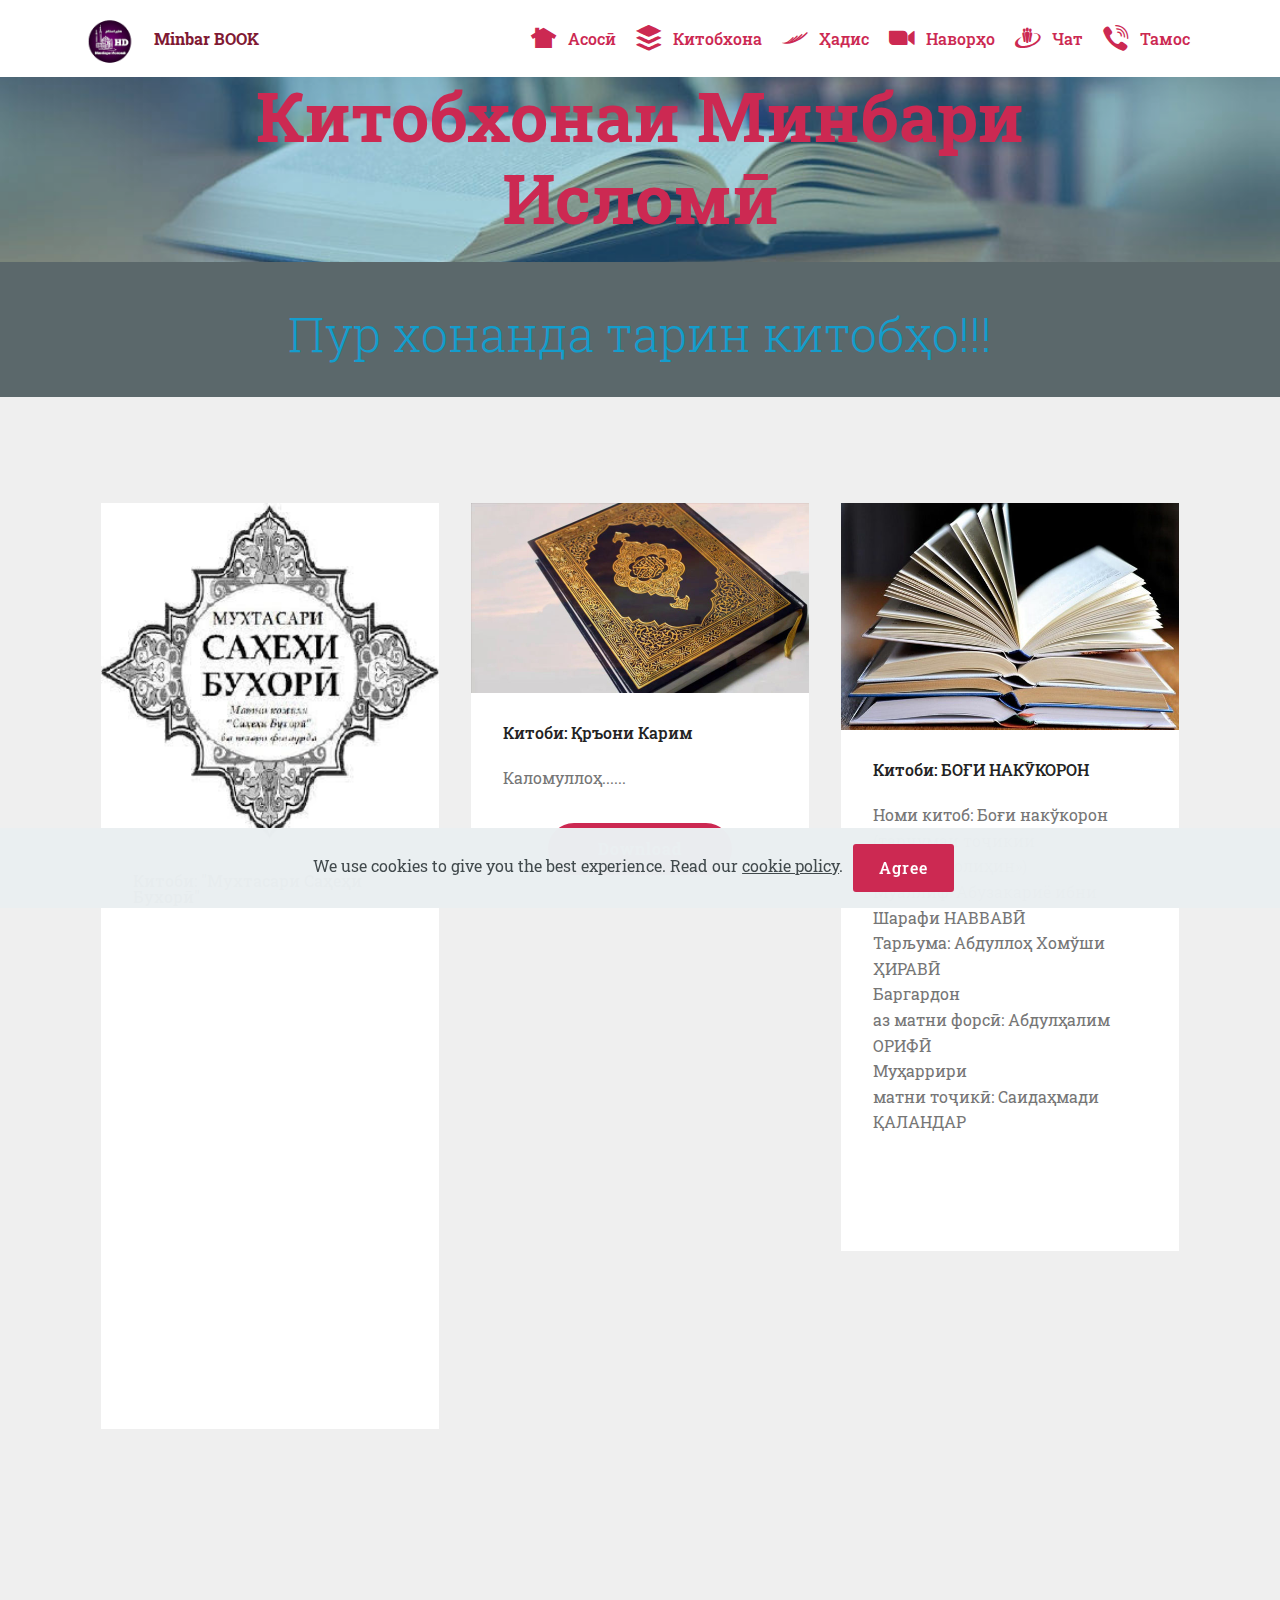
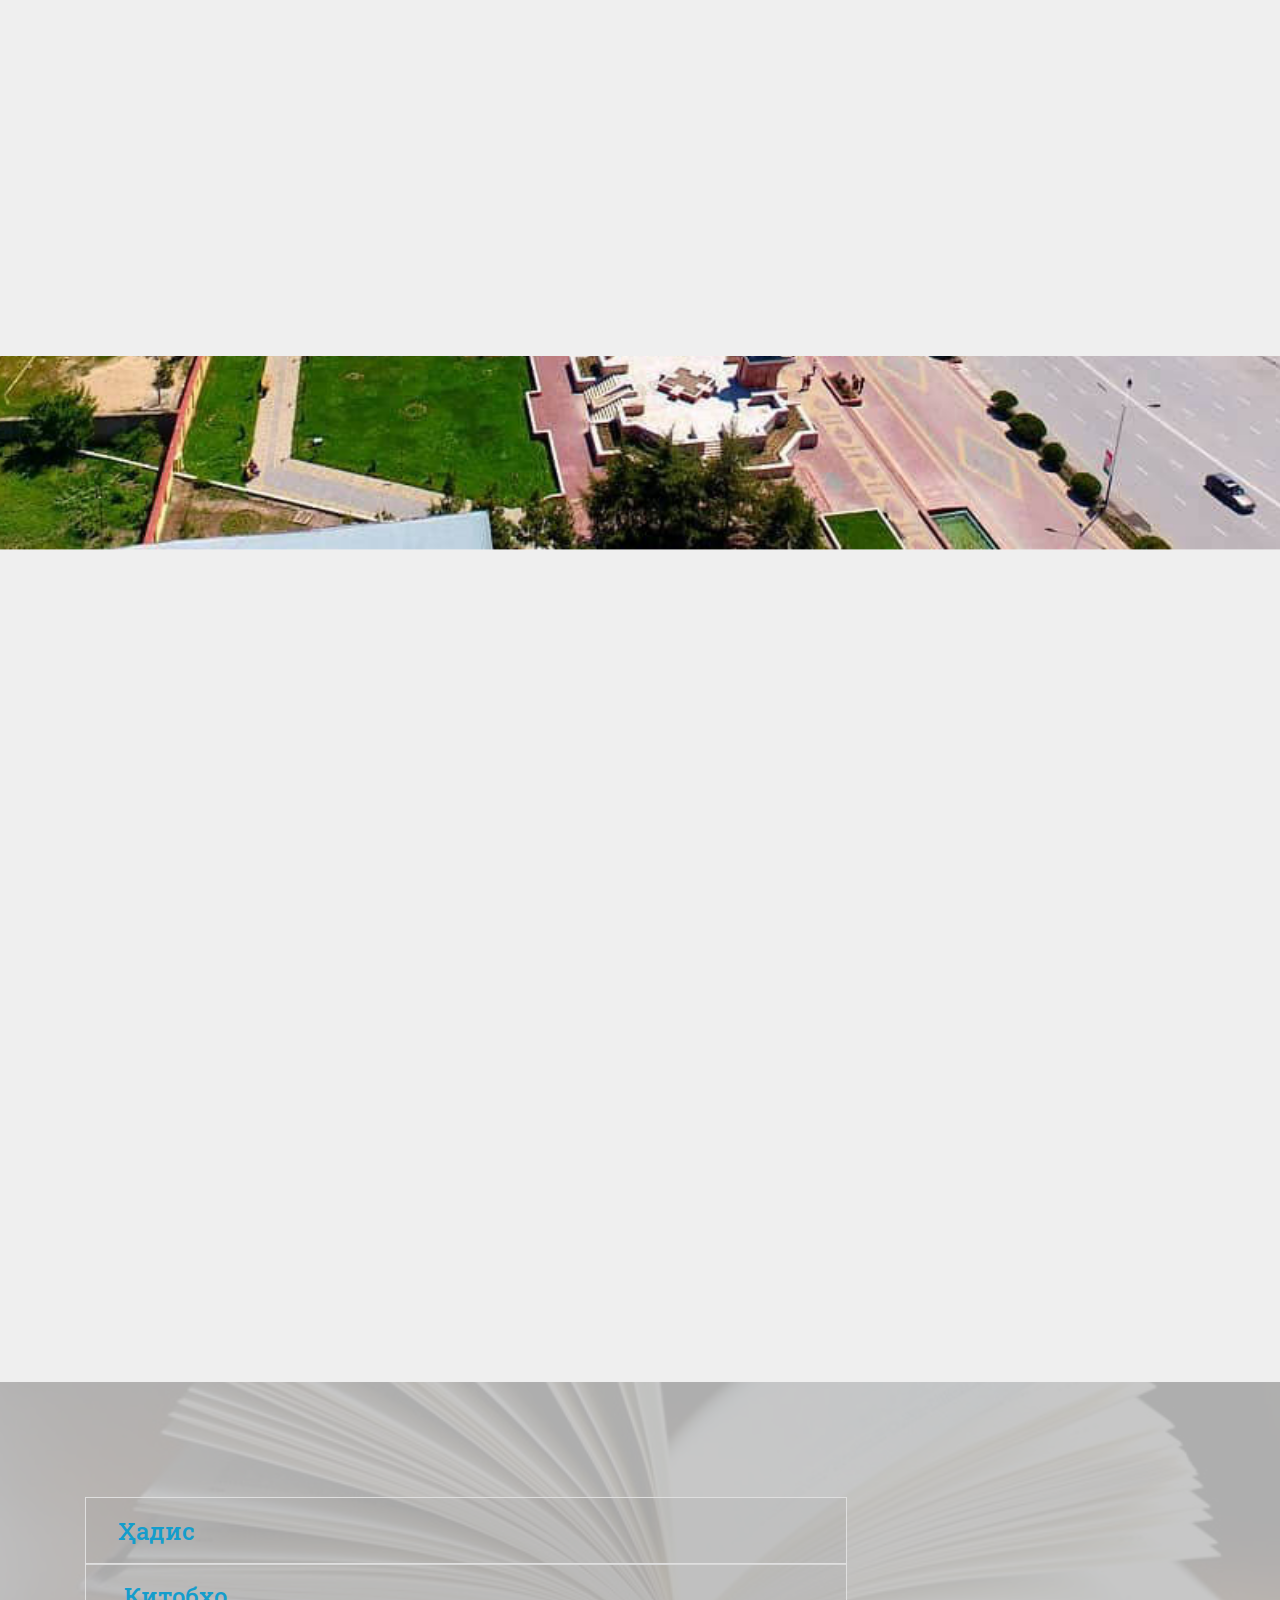
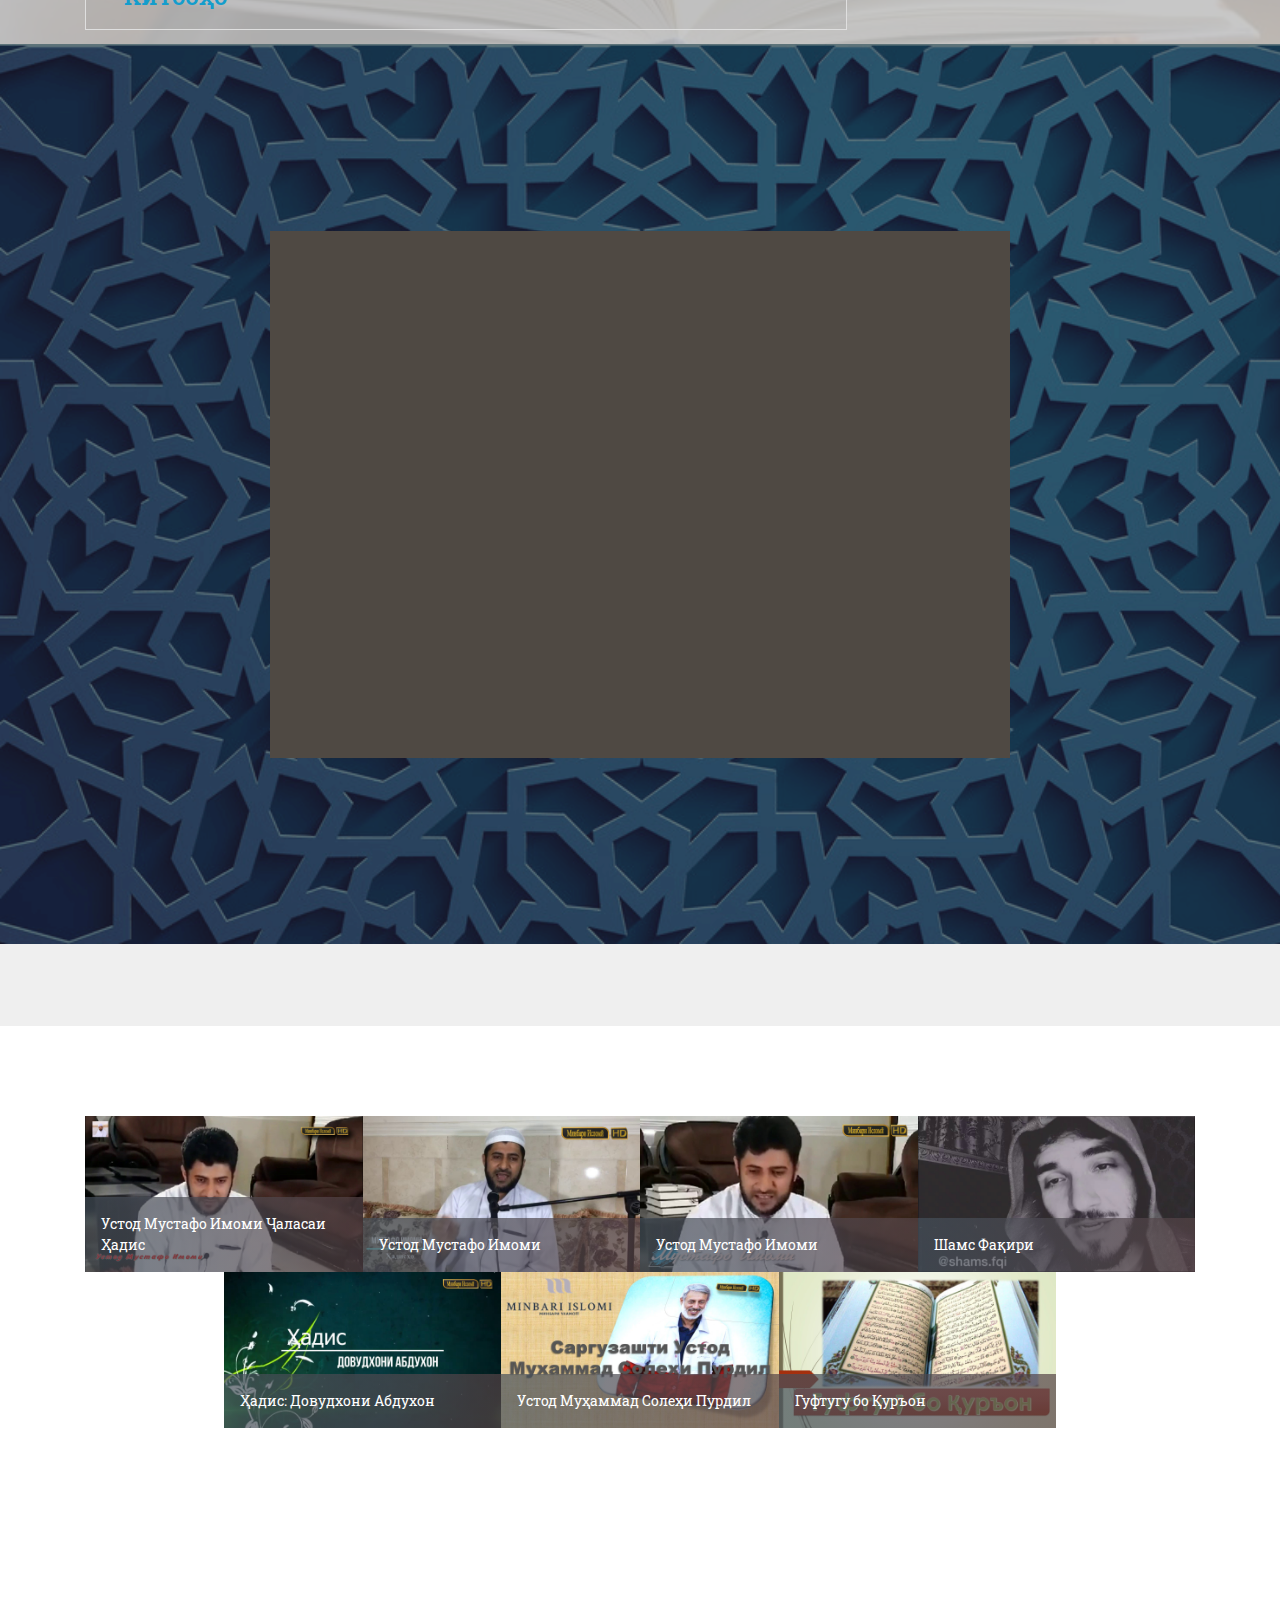
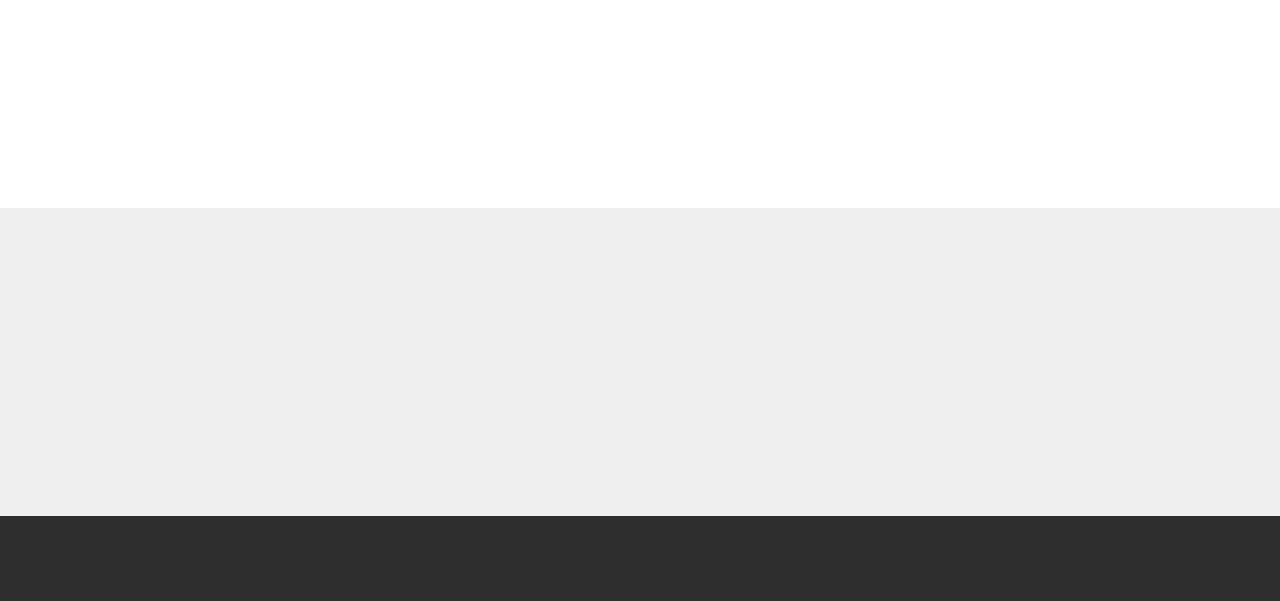
==== index.html @ 9d914355 "create github pages" ====
<!DOCTYPE html>
<html  >
<head>
  <!-- Site made with Mobirise Website Builder v4.12.3, https://mobirise.com -->
  <meta charset="UTF-8">
  <meta http-equiv="X-UA-Compatible" content="IE=edge">
  <meta name="generator" content="Mobirise v4.12.3, mobirise.com">
  <meta name="twitter:card" content="summary_large_image"/>
  <meta name="twitter:image:src" content="assets/images/index-meta.jpg">
  <meta property="og:image" content="assets/images/index-meta.jpg">
  <meta name="twitter:title" content="Китобхонаи Минбари Исломӣ">
  <meta name="viewport" content="width=device-width, initial-scale=1, minimum-scale=1">
  <link rel="shortcut icon" href="assets/images/-140x140.png" type="image/x-icon">
  <meta name="description" content="Китобхона. Қуръон Ҳадис Саҳеҳи имом Бухори 40 ҳадиси набави. Китобхонаи исломӣ котобҳои аҳли суннат....">
  
  
  <title>Китобхонаи Минбари Исломӣ</title>
  <link rel="stylesheet" href="assets/web/assets/mobirise-icons/mobirise-icons.css">
  <link rel="stylesheet" href="assets/bootstrap/css/bootstrap.min.css">
  <link rel="stylesheet" href="assets/bootstrap/css/bootstrap-grid.min.css">
  <link rel="stylesheet" href="assets/bootstrap/css/bootstrap-reboot.min.css">
  <link rel="stylesheet" href="assets/facebook-plugin/style.css">
  <link rel="stylesheet" href="assets/tether/tether.min.css">
  <link rel="stylesheet" href="assets/dropdown/css/style.css">
  <link rel="stylesheet" href="assets/animatecss/animate.min.css">
  <link rel="stylesheet" href="assets/socicon/css/styles.css">
  <link rel="stylesheet" href="assets/theme/css/style.css">
  <link rel="stylesheet" href="assets/gallery/style.css">
  <link rel="preload" as="style" href="assets/mobirise/css/mbr-additional.css"><link rel="stylesheet" href="assets/mobirise/css/mbr-additional.css" type="text/css">
  
  
  
</head>
<body>
  <section class="menu cid-rYjIBLlHTQ" once="menu" id="menu2-o">

    

    <nav class="navbar navbar-expand beta-menu navbar-dropdown align-items-center navbar-fixed-top navbar-toggleable-sm">
        <button class="navbar-toggler navbar-toggler-right" type="button" data-toggle="collapse" data-target="#navbarSupportedContent" aria-controls="navbarSupportedContent" aria-expanded="false" aria-label="Toggle navigation">
            <div class="hamburger">
                <span></span>
                <span></span>
                <span></span>
                <span></span>
            </div>
        </button>
        <div class="menu-logo">
            <div class="navbar-brand">
                <span class="navbar-logo">
                    <a href="https://mobirise.co">
                        <img src="assets/images/-140x140.png" alt="Mobirise" title="" style="height: 3.8rem;">
                    </a>
                </span>
                <span class="navbar-caption-wrap"><a class="navbar-caption text-secondary display-4" href="index.html">Minbar BOOK</a></span>
            </div>
        </div>
        <div class="collapse navbar-collapse" id="navbarSupportedContent">
            <ul class="navbar-nav nav-dropdown nav-right" data-app-modern-menu="true"><li class="nav-item">
                    <a class="nav-link link text-primary display-4" href="index.html"><span class="socicon socicon-nextdoor mbr-iconfont mbr-iconfont-btn"></span>Асосӣ</a>
                </li><li class="nav-item"><a class="nav-link link text-primary display-4" href="китобхона.html"><span class="socicon socicon-buffer mbr-iconfont mbr-iconfont-btn"></span>Китобхона</a></li><li class="nav-item"><a class="nav-link link text-primary display-4" href="аҳодиси набави.html"><span class="socicon socicon-gust mbr-iconfont mbr-iconfont-btn"></span>Ҳадис</a></li><li class="nav-item"><a class="nav-link link text-primary display-4" href="видео.html"><span class="socicon socicon-zoom mbr-iconfont mbr-iconfont-btn"></span>Наворҳо</a></li><li class="nav-item"><a class="nav-link link text-primary display-4" href="suhbat.html"><span class="socicon socicon-draugiem mbr-iconfont mbr-iconfont-btn"></span>Чат</a></li>
                <li class="nav-item">
                    <a class="nav-link link text-primary display-4" href="тамос.html"><span class="socicon socicon-viber mbr-iconfont mbr-iconfont-btn"></span>
                        Тамос</a>
                </li></ul>
            
        </div>
    </nav>
</section>

<section class="engine"><a href="https://mobirise.info/j">website templates</a></section><section class="header1 cid-rYjFfuZGG8" id="header1-f">

    

    <div class="mbr-overlay" style="opacity: 0.3; background-color: rgb(20, 157, 204);">
    </div>

    <div class="container">
        <div class="row justify-content-md-center">
            <div class="mbr-white col-md-10">
                <h1 class="mbr-section-title align-center mbr-bold pb-3 mbr-fonts-style display-1"><a href="index.html"><strong>Китобхонаи Минбари Исломӣ</strong></a></h1>
                
                
                
            </div>
        </div>
    </div>

</section>

<section class="mbr-section content4 cid-rYk5dIzF2r" id="content4-r">

    

    <div class="container">
        <div class="media-container-row">
            <div class="title col-12 col-md-8">
                <h2 class="align-center pb-3 mbr-fonts-style display-2"><br>Пур хонанда тарин китобҳо!!!</h2>
                
                
            </div>
        </div>
    </div>
</section>

<section class="features3 cid-rYjyQGmxTC" id="features3-6">

    

    
    <div class="container">
        <div class="media-container-row">
            <div class="card p-3 col-12 col-md-6 col-lg-4">
                <div class="card-wrapper">
                    <div class="card-img">
                        <img src="assets/images/screen-muhtasari-sahehi-buhori-tochiki-300x300.jpg" alt="Mobirise" title="">
                    </div>
                    <div class="card-box">
                        <h4 class="card-title mbr-fonts-style display-7">Китоби: "Мухтасари Саҳеҳи Бухорӣ" &nbsp;</h4>
                        <p class="mbr-text mbr-fonts-style display-7">Номи китоб: МУХТАСАРИ САҲЕҲИ БУХОРӢ
<br>Таълифи: Имом Зайнуддин Аҳмад ЗУБАЙДӢ 
<br>Тарҷумаи форсӣ: Доктор Абдурраҳим ФИРЎЗИ ҲИРАВӢ
<br>Баргардон ва таҳияи
<br>матни тоҷикӣ: Абдулҳалим ОРИФӢ 
<br>Таҳрири
<br>матни тоҷикӣ: Саидаҳмад ҚАЛАНДАР,
<br>Зубайдуллоҳи РОЗИҚ 
<br>Тарҳи компютерӣ: Фаридуллоҳ ИСМАТУЛЛОҲ</p>
                    </div>
                    <div class="mbr-section-btn text-center"><a href="https://minbarbook.github.io/tg_sa7e7_elbokhari_mokhtaser.pdf" class="btn btn-primary display-4">
                            Download
                        </a></div>
                </div>
            </div>

            <div class="card p-3 col-12 col-md-6 col-lg-4">
                <div class="card-wrapper">
                    <div class="card-img">
                        <img src="assets/images/maxresdefault-2-676x380.jpg" alt="Mobirise" title="">
                    </div>
                    <div class="card-box">
                        <h4 class="card-title mbr-fonts-style display-7">Китоби: Қръони Карим</h4>
                        <p class="mbr-text mbr-fonts-style display-7">Каломуллоҳ......</p>
                    </div>
                    <div class="mbr-section-btn text-center"><a href="https://minbarbook.github.io/Куръони Карим.pdf" class="btn btn-primary display-4">Download</a></div>
                </div>
            </div>

            <div class="card p-3 col-12 col-md-6 col-lg-4">
                <div class="card-wrapper">
                    <div class="card-img">
                        <img src="assets/images/24463854-670x450.jpg" alt="Mobirise" title="">
                    </div>
                    <div class="card-box">
                        <h4 class="card-title mbr-fonts-style display-7">Китоби: БОҒИ НАКӮКОРОН</h4>
                        <p class="mbr-text mbr-fonts-style display-7">Номи китоб: Боғи накўкорон (тарҷумаи тоҷикии
<br>«Риёзу-с-солиҳин»)
<br>Муаллиф: Абузакариё ибни Шарафи НАВВАВӢ&nbsp;<br>Тарљума: Абдуллоҳ Хомўши ҲИРАВӢ&nbsp;<br>Баргардон
<br>аз матни форсӣ: Абдулҳалим ОРИФӢ&nbsp;<br>Муҳаррири
<br>матни тоҷикӣ: Саидаҳмади ҚАЛАНДАР</p>
                    </div>
                    <div class="mbr-section-btn text-center"><a href="https://minbarbook.github.io/Bogi_nakukoron-spaces.im.pdf" class="btn btn-primary display-4">
                            Download
                        </a></div>
                </div>
            </div>

            
        </div>
    </div>
</section>

<section class="mbr-section article content11 cid-rYHd4aWVvN" id="content11-1b">
     

    <div class="container">
        <div class="media-container-row">
            <div class="mbr-text counter-container col-12 col-md-8 mbr-fonts-style display-7">
                <ol>
                    <li><strong>Ҳадисҳо аз &nbsp;
КИМИЁИ САОДАТ</strong>&nbsp;
(бо муқаддимае дар аҳаммият&nbsp; 
ва фазилати иснод)<a href="assets/files/1-62.pdf">&nbsp;Хондани&nbsp;Китоб</a></li><li><strong>Рӯзаи моҳи мубораки Рамазон&nbsp;<a href="assets/files/-.pdf">Хондани Китоб</a></strong></li><li><strong>Одоб ва сунатҳои иди саиди Фитр <a href="assets/files/minar_book_sunnaalfitr.pdf">Хондани Китоб</a></strong></li><li><strong>Хатиҷа бинти Ҳувайлид</strong> (Модари Муъминон Аллоҳ Аз ишон рози бошад) <a href="assets/files/minbar_book_hadija_bintihuvaylid.pdf">Хондани Китоб</a></li><li><strong>Фиқҳи Исломи бар асосӣ Мазҳаби Ҳанафи</strong> <a href="assets/files/minbar_book_fiqhiislomi.pdf">Хондани Китоб</a></li><li><strong>Фазилати шаби ҚАДР <a href="assets/files/minbar_book_fazilati_shabiqadr.pdf">Хондани Китоб</a></strong></li></ol><ol>
                </ol>
            </div>
        </div>
    </div>
</section>

<section class="services1 cid-rYk4Pv53cd mbr-parallax-background" id="services1-q">
    <!---->
    
    <!---->
    <!--Overlay-->
    <div class="mbr-overlay" style="opacity: 0.8; background-color: rgb(239, 239, 239);">
    </div>
    <!--Container-->
    <div class="container">
        <div class="row justify-content-center">
            <!--Titles-->
            <div class="title pb-5 col-12">
                <h2 class="align-left pb-3 mbr-fonts-style display-5">
                    Охирин Китобҳо</h2>
                
            </div>
            <!--Card-1-->
            <div class="card col-12 col-md-6 p-3 col-lg-4">
                <div class="card-wrapper">
                    <div class="card-img">
                        <img src="assets/images/book-noun-001-1679-200x200.jpg" alt="Mobirise" title="">
                    </div>
                    <div class="card-box">
                        <h4 class="card-title mbr-fonts-style display-5">Мусибати бузурги умати исломи (вафоти Паёбари ислом) (сав)</h4>
                        <p class="mbr-text mbr-fonts-style display-7">Номи Китоб:&nbsp;Мусибати бузурги умати исломи (вафоти Паёбари ислом) (сав)<br>Мисбоҳиддин Ҳомид....</p>
                        <!--Btn-->
                        <div class="mbr-section-btn align-left"><a href="https://minbarbook.github.io/Musibat.Vafoti_Paembar-spaces.im.pdf" class="btn btn-warning-outline display-4">
                                Download</a></div>
                    </div>
                </div>
            </div>
            <!--Card-2-->
            <div class="card col-12 col-md-6 p-3 col-lg-4">
                <div class="card-wrapper">
                    <div class="card-img">
                        <img src="assets/images/book-noun-001-1679-200x200.jpg" alt="Mobirise" title="">
                    </div>
                    <div class="card-box">
                        <h4 class="card-title mbr-fonts-style display-5">
                            Шаш насиҳати муҳим барои толибилм.</h4>
                        <p class="mbr-text mbr-fonts-style display-7">НОМИ КИТОБ: Шаш насиҳати муҳим барои толибилм<br>Абдусаттори Ҳақназар</p>
                        <!--Btn-->
                        <div class="mbr-section-btn align-left"><a href="https://minbarbook.github.io/ШАШ НАСИХАТИ МУХИМ БАРОИ ТОЛИБИЛМ.pdf" class="btn btn-warning-outline display-4">
                                Download</a></div>
                    </div>
                </div>
            </div>
            <!--Card-3-->
            <div class="card col-12 col-md-6 p-3 col-lg-4 last-child">
                <div class="card-wrapper">
                    <div class="card-img">
                        <img src="assets/images/book-noun-001-1679-200x200.jpg" alt="Mobirise" title="">
                    </div>
                    <div class="card-box">
                        <h4 class="card-title mbr-fonts-style display-5">
                            Омӯзиши намоз.</h4>
                        <p class="mbr-text mbr-fonts-style display-7">НОМИ КИТОБ: Омӯзиши намоз</p>
                        <!--Btn-->
                        <div class="mbr-section-btn align-left"><a href="https://minbarbook.github.io/Омузиши намоз.pdf" class="btn btn-warning-outline display-4">
                                Download</a></div>
                    </div>
                </div>
            </div>
            <!--Card-4-->
            
        </div>
    </div>
</section>

<section class="toggle2 cid-rYHgmRRHuB" id="toggle2-1f">
    
        

    <div class="mbr-overlay" style="opacity: 0.9; background-color: rgb(193, 193, 193);">
    </div>
        <div class="container">
            <div class="media-container-row">
                    <div class="toggle-content">
                        <h2 class="mbr-section-title pb-3 align-left mbr-fonts-style display-5">
                            Китобҳо барои зеркаши!!!</h2>
                        
                        <div id="bootstrap-toggle" class="toggle-panel accordionStyles tab-content pt-5 mt-2">
                            <div class="card">
                                <div class="card-header" role="tab" id="headingOne">
                                    <a role="button" class="collapsed panel-title text-black" data-toggle="collapse" data-core="" href="#collapse1_10" aria-expanded="false" aria-controls="collapse1">
                                        <h4 class="mbr-fonts-style display-5">Ҳадис</h4>
                                    </a>
                                </div>
                                <div id="collapse1_10" class="panel-collapse noScroll collapse" role="tabpanel" aria-labelledby="headingOne">
                                    <div class="panel-body p-4">
                                        <p class="mbr-fonts-style panel-text display-7">Ҳадисҳо аз   КИМИЁИ САОДАТ  (бо муқаддимае дар аҳаммият  ва фазилати иснод)<a href="assets/files/1-62.pdf"> <strong><em>Дарёфти китоб&nbsp;</em></strong></a><br>Рӯзаи моҳи мубораки Рамазон <a href="assets/files/-.pdf"><strong><em>Дарёфти Китоб</em></strong></a></p>
                                    </div>
                                </div>
                            </div>
                            <div class="card">
                                <div class="card-header" role="tab" id="headingTwo">
                                    <a role="button" class="collapsed panel-title text-black" data-toggle="collapse" data-core="" href="#collapse2_10" aria-expanded="false" aria-controls="collapse2">
                                        <h4 class="mbr-fonts-style display-5">&nbsp;Китобҳо</h4>
                                    </a>
                                </div>
                                <div id="collapse2_10" class="panel-collapse noScroll collapse" role="tabpanel" aria-labelledby="headingTwo">
                                    <div class="panel-body p-4">
                                        <p class="mbr-fonts-style panel-text display-7">Рӯзаи моҳи мубораки Рамазон <a href="assets/files/-.pdf"><strong>Дарёфти Китоб</strong></a><br>Одоб ва сунатҳои иди саиди Фитр <a href="assets/files/minar_book_sunnaalfitr.pdf"><strong>Хондани Китоб
</strong></a><br>Хатиҷа бинти Ҳувайлид (Модари Муъминон Аллоҳ Аз ишон рози бошад)<a href="assets/files/minbar_book_hadija_bintihuvaylid.pdf"> <strong>Хондани Китоб
</strong></a><br>Фиқҳи Исломи бар асосӣ Мазҳаби Ҳанафи <a href="assets/files/minbar_book_fiqhiislomi.pdf"><strong>Хондани Китоб
</strong></a><br>Фазилати шаби ҚАДР <a href="assets/files/minbar_book_fazilati_shabiqadr.pdf"><strong>Хондани Китоб</strong></a><strong><a href="assets/files/-.pdf"><br></a></strong></p>
                                    </div>
                                </div>
                            </div>
                            
                            
                            
                            
                        </div>
                    </div>
                <div class="mbr-figure" style="width: 43%;">
                     <img src="assets/images/24463854-670x450.jpg" alt="Mobirise" title="">
                </div>
            </div>
        </div>
</section>

<section class="header10 cid-rYT1jC8D0T mbr-fullscreen" id="header10-1r">

    

    <div class="mbr-overlay" style="opacity: 0.6; background-color: rgb(35, 35, 35);">
    </div>

    <div class="container">
        <div class="media-container-column mbr-white p-5 align-left col-lg-8 col-md-10 m-auto">
            <h1 class="mbr-section-title mbr-bold pb-3 mbr-fonts-style display-5">Ҳадиси Рӯз!!!</h1>
            
            <p class="mbr-text pb-3 mbr-fonts-style display-7"><strong><em>Се нафар ки Аллох бо онхо сухан намегуяд!!!
<br>Расулуллоҳ (салому дуруди Аллоҳ бар ӯ бод), се маротиба такрор кард:
<br>Се нафар, ки Аллоҳ бо онҳо сухан намегӯяд ва ба сӯи онҳо назар<br> намекунад ва онҳоро (аз ифлосии гуноҳонашон) покиза намекунад,<br> ва барои онҳо азоби дарднокест.
<br>АбуЗарр (Аллоҳ аз ӯ розӣ бод) пурсид, ки киҳо ҳастанд?
<br>Расулуллоҳ фармуд:
<br>Мусбил (шахсе ки ҷомааш ё изораш аз буҷул поён аст).
<br>Ва маннон (шахсе ки миннат мекунад хайри кардаашро).
<br>Ва он шахсе ки бори худро бо қасами дурӯғ мефурӯшад.
<br>(Саҳеҳи Муслим, 106).</em></strong></p>
            <div class="mbr-section-btn"><a class="btn btn-md btn-primary display-4" href="аҳодиси набави.html">Ҳадисҳо</a>
                <a class="btn btn-md btn-white-outline display-4" href="китобхона.html#footer6-t">Китобҳо</a></div>
        </div>
    </div>

    
</section>

<section class="header1 cid-rYBL6CTTZn" id="header16-18">

    

    

    <div class="container">
        <div class="row justify-content-md-center">
            <div class="col-md-10 align-center">
                <h1 class="mbr-section-title mbr-bold pb-3 mbr-fonts-style display-2">Охирин Наворҳо</h1>
                
                
                
            </div>
        </div>
    </div>

</section>

<section class="mbr-gallery mbr-slider-carousel cid-rYBL1t8Vzn" id="gallery4-17">

    

    <div class="container">
        <div><!-- Gallery --><div class="gallery-row"><div class="mbr-gallery-layout-default"><div><div class="row-first row justify-content-center m-0"><div class="mbr-gallery-item col-lg-3 col-md-6 col-sm-12 p-0 video-slide" data-video-url="https://www.youtube.com/watch?v=vQ6YoyEusQI"><div href="#lb-gallery4-17" data-slide-to="0" data-toggle="modal"><div></div><img alt="" src="assets/images/mobirise2020410-202212020-4-0-20-25-33.jpg"><span class="icon-video"></span><span class="mbr-gallery-title mbr-fonts-style display-7">Устод Мустафо Имоми Ҷаласаи Ҳадис</span></div></div><div class="mbr-gallery-item col-lg-3 col-md-6 col-sm-12 p-0 video-slide" data-video-url="https://www.youtube.com/watch?v=eDxI7-rk2Sw&amp;t=174s"><div href="#lb-gallery4-17" data-slide-to="1" data-toggle="modal"><div></div><img alt="" src="assets/images/mobirise2020410-202212020-4-0-20-26-16.jpg"><span class="icon-video"></span><span class="mbr-gallery-title mbr-fonts-style display-7">Устод Мустафо Имоми</span></div></div><div class="mbr-gallery-item col-lg-3 col-md-6 col-sm-12 p-0 video-slide" data-video-url="https://www.youtube.com/watch?v=D7eRWfvqg_s"><div href="#lb-gallery4-17" data-slide-to="2" data-toggle="modal"><div></div><img alt="" src="assets/images/mobirise2020410-202212020-4-0-20-24-59.jpg"><span class="icon-video"></span><span class="mbr-gallery-title mbr-fonts-style display-7">Устод Мустафо Имоми</span></div></div><div class="mbr-gallery-item col-lg-3 col-md-6 col-sm-12 p-0 video-slide" data-video-url="https://www.youtube.com/watch?v=Gp4A6RqQl28"><div href="#lb-gallery4-17" data-slide-to="3" data-toggle="modal"><div></div><img alt="" src="assets/images/mobirise2020410-202212020-4-0-20-26-54.jpg"><span class="icon-video"></span><span class="mbr-gallery-title mbr-fonts-style display-7">Шамс Фақири</span></div></div></div><div class="row-second row justify-content-center m-0"><div class="mbr-gallery-item col-lg-3 col-md-6 col-sm-12 p-0 video-slide" data-video-url="https://www.youtube.com/watch?v=xUkGI09CrOE&amp;t=13s"><div href="#lb-gallery4-17" data-slide-to="4" data-toggle="modal"><div></div><img alt="" src="assets/images/mobirise2020410-202212020-4-0-20-28-21.jpg"><span class="icon-video"></span><span class="mbr-gallery-title mbr-fonts-style display-7">Ҳадис: Довудхони Абдухон</span></div></div><div class="mbr-gallery-item col-lg-3 col-md-6 col-sm-12 p-0 video-slide" data-video-url="https://www.youtube.com/watch?v=XZWQ9ETrSAI"><div href="#lb-gallery4-17" data-slide-to="5" data-toggle="modal"><div></div><img alt="" src="assets/images/mobirise2020410-202212020-4-0-20-27-20.jpg"><span class="icon-video"></span><span class="mbr-gallery-title mbr-fonts-style display-7">Устод Муҳаммад Солеҳи Пурдил</span></div></div><div class="mbr-gallery-item col-lg-3 col-md-6 col-sm-12 p-0 video-slide" data-video-url="https://www.youtube.com/watch?v=Ni3TbvDqY2k&amp;t=1s"><div href="#lb-gallery4-17" data-slide-to="6" data-toggle="modal"><div></div><img alt="" src="assets/images/mobirise2020410-202212020-4-0-20-28-41.jpg"><span class="icon-video"></span><span class="mbr-gallery-title mbr-fonts-style display-7">Гуфтугу бо Қуръон</span></div></div></div><div class="row-third row justify-content-center m-0"></div><div class="row-fourth row justify-content-center m-0"></div></div><div class="clearfix"></div></div></div><!-- Lightbox --><div data-app-prevent-settings="" class="mbr-slider modal fade carousel slide" tabindex="-1" data-keyboard="true" data-interval="false" id="lb-gallery4-17"><div class="modal-dialog"><div class="modal-content"><div class="modal-body"><ol class="carousel-indicators"><li data-app-prevent-settings="" data-target="#lb-gallery4-17" data-slide-to="0"></li><li data-app-prevent-settings="" data-target="#lb-gallery4-17" data-slide-to="1"></li><li data-app-prevent-settings="" data-target="#lb-gallery4-17" data-slide-to="2"></li><li data-app-prevent-settings="" data-target="#lb-gallery4-17" data-slide-to="3"></li><li data-app-prevent-settings="" data-target="#lb-gallery4-17" data-slide-to="4"></li><li data-app-prevent-settings="" data-target="#lb-gallery4-17" class=" active" data-slide-to="5"></li><li data-app-prevent-settings="" data-target="#lb-gallery4-17" data-slide-to="6"></li></ol><div class="carousel-inner"><div class="carousel-item video-container"><img src="assets/images/background1.jpg" alt="" title=""></div><div class="carousel-item video-container"><img src="assets/images/background3.jpg" alt="" title=""></div><div class="carousel-item video-container"><img src="assets/images/background2.jpg" alt="" title=""></div><div class="carousel-item video-container"><img src="assets/images/background4.jpg" alt="" title=""></div><div class="carousel-item video-container"><img src="assets/images/background7.jpg" alt="" title=""></div><div class="carousel-item active video-container"><img src="assets/images/background5.jpg" alt="" title=""></div><div class="carousel-item video-container"><img src="assets/images/background8.jpg" alt="" title=""></div></div><a class="carousel-control carousel-control-prev" role="button" data-slide="prev" href="#lb-gallery4-17"><span class="mbri-left mbr-iconfont" aria-hidden="true"></span><span class="sr-only">Previous</span></a><a class="carousel-control carousel-control-next" role="button" data-slide="next" href="#lb-gallery4-17"><span class="mbri-right mbr-iconfont" aria-hidden="true"></span><span class="sr-only">Next</span></a><a class="close" href="#" role="button" data-dismiss="modal"><span class="sr-only">Close</span></a></div></div></div></div></div>
    </div>

</section>

<section class="cid-rYjF2fEeqx" id="social-buttons3-d">
    
    

    

    <div class="container">
        <div class="media-container-row">
            <div class="col-md-8 align-center">
                <h2 class="pb-3 mbr-section-title mbr-fonts-style display-5">Дар сафҳаҳои иҷтимои нашр кунед!!!</h2>
                <div>
                    <div class="mbr-social-likes">
                        <span class="btn btn-social socicon-bg-facebook facebook mx-2" title="Поделиться в Facebook">
                            <i class="socicon socicon-facebook"></i>
                        </span>
                        <span class="btn btn-social twitter socicon-bg-twitter mx-2" title="Поделиться в Twitter">
                            <i class="socicon socicon-twitter"></i>
                        </span>
                        <span class="btn btn-social vkontakte socicon-bg-vkontakte mx-2" title="Поделиться в VK">
                            <i class="socicon socicon-vkontakte"></i>
                        </span>
                        <span class="btn btn-social odnoklassniki socicon-bg-odnoklassniki mx-2" title="Поделиться в OK">
                            <i class="socicon socicon-odnoklassniki"></i>
                        </span>
                        <span class="btn btn-social pinterest socicon-bg-pinterest mx-2" title="Поделиться в Pinterest">
                            <i class="socicon socicon-pinterest"></i>
                        </span>
                        <span class="btn btn-social mailru socicon-bg-mail mx-2" title="Поделиться в Mail.ru">
                            <i class="socicon socicon-mail"></i>
                        </span>
                    </div>
                </div>
            </div>
        </div>
    </div>
</section>

<section class="mbr-section form3 cid-rYjEOHBhWl mbr-parallax-background" id="form3-b">

    

    <div class="mbr-overlay" style="opacity: 0.8; background-color: rgb(239, 239, 239);">
    </div>

    <div class="container">
        <div class="row justify-content-center">
            <div class="title col-12 col-lg-8">
                <h2 class="align-center pb-2 mbr-fonts-style display-5">Аз навигариҳо огоҳ шудан.</h2>
                
            </div>
        </div>

        <div class="row py-2 justify-content-center">
            <div class="col-12 col-lg-6  col-md-8 " data-form-type="formoid">
                <!---Formbuilder Form--->
                <form action="https://mobirise.com/" method="POST" class="mbr-form form-with-styler" data-form-title="Mobirise Form"><input type="hidden" name="email" data-form-email="true" value="IjOiH7uiSEELxlk5pAY/9ci7X6zPSDZzB1AboaoOXufpdsF62CR2ESole9iVqXqMw5ZheqOWEdgZDC+1G1cnjaxzHDlUMf63pclmgv9cFHP/nosXjPDoyrKpb1LLGzeP">
                    <div class="row">
                        <div hidden="hidden" data-form-alert="" class="alert alert-success col-12">Спасибо за заполнение анкеты!</div>
                        <div hidden="hidden" data-form-alert-danger="" class="alert alert-danger col-12">
                        </div>
                    </div>
                    <div class="dragArea row">
                        <div class="form-group col" data-for="email">
                            <input type="email" name="email" placeholder="Email" data-form-field="Email" required="required" class="form-control display-7" id="email-form3-b">
                        </div>
                        <div class="col-auto input-group-btn"><button type="submit" class="btn btn-primary display-4">ПОДПИСАТЬСЯ</button></div>
                    </div>
                </form><!---Formbuilder Form--->
            </div>
        </div>
    </div>
</section>

<section once="footers" class="cid-rYjGWHnXag" id="footer6-j">

    

    

    <div class="container">
        <div class="media-container-row align-center mbr-white">
            <div class="col-12">
                <p class="mbr-text mb-0 mbr-fonts-style display-7">
                    © Copyright 2020 minbar book - All Rights Reserved
                </p>
            </div>
        </div>
    </div>
</section>


  <script src="assets/web/assets/jquery/jquery.min.js"></script>
  <script src="assets/popper/popper.min.js"></script>
  <script src="assets/bootstrap/js/bootstrap.min.js"></script>
  <script src="https://connect.facebook.net/en_US/sdk.js#xfbml=1&version=v2.5"></script>
  <script src="https://apis.google.com/js/plusone.js"></script>
  <script src="assets/facebook-plugin/facebook-script.js"></script>
  <script src="assets/viewportchecker/jquery.viewportchecker.js"></script>
  <script src="assets/smoothscroll/smooth-scroll.js"></script>
  <script src="assets/tether/tether.min.js"></script>
  <script src="assets/dropdown/js/nav-dropdown.js"></script>
  <script src="assets/dropdown/js/navbar-dropdown.js"></script>
  <script src="assets/touchswipe/jquery.touch-swipe.min.js"></script>
  <script src="assets/web/assets/cookies-alert-plugin/cookies-alert-core.js"></script>
  <script src="assets/web/assets/cookies-alert-plugin/cookies-alert-script.js"></script>
  <script src="assets/parallax/jarallax.min.js"></script>
  <script src="assets/mbr-switch-arrow/mbr-switch-arrow.js"></script>
  <script src="assets/masonry/masonry.pkgd.min.js"></script>
  <script src="assets/imagesloaded/imagesloaded.pkgd.min.js"></script>
  <script src="assets/bootstrapcarouselswipe/bootstrap-carousel-swipe.js"></script>
  <script src="assets/vimeoplayer/jquery.mb.vimeo_player.js"></script>
  <script src="assets/sociallikes/social-likes.js"></script>
  <script src="assets/theme/js/script.js"></script>
  <script src="assets/slidervideo/script.js"></script>
  <script src="assets/gallery/player.min.js"></script>
  <script src="assets/gallery/script.js"></script>
  <script src="assets/formoid/formoid.min.js"></script>
  
  
<input name="cookieData" type="hidden" data-cookie-customDialogSelector='null' data-cookie-colorText='#424a4d' data-cookie-colorBg='rgba(234, 239, 241, 0.99)' data-cookie-textButton='Agree' data-cookie-colorButton='' data-cookie-colorLink='#424a4d' data-cookie-underlineLink='true' data-cookie-text="We use cookies to give you the best experience. Read our <a href='privacy.html'>cookie policy</a>.">
   <div id="scrollToTop" class="scrollToTop mbr-arrow-up"><a style="text-align: center;"><i class="mbr-arrow-up-icon mbr-arrow-up-icon-cm cm-icon cm-icon-smallarrow-up"></i></a></div>
    <input name="animation" type="hidden">
  </body>
</html>
---- assets/web/assets/mobirise-icons/mobirise-icons.css ----
@font-face {
  font-family: 'MobiriseIcons';
  src:  url('mobirise-icons.eot?spat4u');
  src:  url('mobirise-icons.eot?spat4u#iefix') format('embedded-opentype'),
    url('mobirise-icons.ttf?spat4u') format('truetype'),
    url('mobirise-icons.woff?spat4u') format('woff'),
    url('mobirise-icons.svg?spat4u#MobiriseIcons') format('svg');
  font-weight: normal;
  font-style: normal;
  font-display: swap;
}

[class^="mbri-"], [class*=" mbri-"] {
  /* use !important to prevent issues with browser extensions that change fonts */
  font-family: MobiriseIcons !important;
  speak: none;
  font-style: normal;
  font-weight: normal;
  font-variant: normal;
  text-transform: none;
  line-height: 1;

  /* Better Font Rendering =========== */
  -webkit-font-smoothing: antialiased;
  -moz-osx-font-smoothing: grayscale;
}

.mbri-add-submenu:before {
  content: "\e900";
}
.mbri-alert:before {
  content: "\e901";
}
.mbri-align-center:before {
  content: "\e902";
}
.mbri-align-justify:before {
  content: "\e903";
}
.mbri-align-left:before {
  content: "\e904";
}
.mbri-align-right:before {
  content: "\e905";
}
.mbri-android:before {
  content: "\e906";
}
.mbri-apple:before {
  content: "\e907";
}
.mbri-arrow-down:before {
  content: "\e908";
}
.mbri-arrow-next:before {
  content: "\e909";
}
.mbri-arrow-prev:before {
  content: "\e90a";
}
.mbri-arrow-up:before {
  content: "\e90b";
}
.mbri-bold:before {
  content: "\e90c";
}
.mbri-bookmark:before {
  content: "\e90d";
}
.mbri-bootstrap:before {
  content: "\e90e";
}
.mbri-briefcase:before {
  content: "\e90f";
}
.mbri-browse:before {
  content: "\e910";
}
.mbri-bulleted-list:before {
  content: "\e911";
}
.mbri-calendar:before {
  content: "\e912";
}
.mbri-camera:before {
  content: "\e913";
}
.mbri-cart-add:before {
  content: "\e914";
}
.mbri-cart-full:before {
  content: "\e915";
}
.mbri-cash:before {
  content: "\e916";
}
.mbri-change-style:before {
  content: "\e917";
}
.mbri-chat:before {
  content: "\e918";
}
.mbri-clock:before {
  content: "\e919";
}
.mbri-close:before {
  content: "\e91a";
}
.mbri-cloud:before {
  content: "\e91b";
}
.mbri-code:before {
  content: "\e91c";
}
.mbri-contact-form:before {
  content: "\e91d";
}
.mbri-credit-card:before {
  content: "\e91e";
}
.mbri-cursor-click:before {
  content: "\e91f";
}
.mbri-cust-feedback:before {
  content: "\e920";
}
.mbri-database:before {
  content: "\e921";
}
.mbri-delivery:before {
  content: "\e922";
}
.mbri-desktop:before {
  content: "\e923";
}
.mbri-devices:before {
  content: "\e924";
}
.mbri-down:before {
  content: "\e925";
}
.mbri-download:before {
  content: "\e989";
}
.mbri-drag-n-drop:before {
  content: "\e927";
}
.mbri-drag-n-drop2:before {
  content: "\e928";
}
.mbri-edit:before {
  content: "\e929";
}
.mbri-edit2:before {
  content: "\e92a";
}
.mbri-error:before {
  content: "\e92b";
}
.mbri-extension:before {
  content: "\e92c";
}
.mbri-features:before {
  content: "\e92d";
}
.mbri-file:before {
  content: "\e92e";
}
.mbri-flag:before {
  content: "\e92f";
}
.mbri-folder:before {
  content: "\e930";
}
.mbri-gift:before {
  content: "\e931";
}
.mbri-github:before {
  content: "\e932";
}
.mbri-globe:before {
  content: "\e933";
}
.mbri-globe-2:before {
  content: "\e934";
}
.mbri-growing-chart:before {
  content: "\e935";
}
.mbri-hearth:before {
  content: "\e936";
}
.mbri-help:before {
  content: "\e937";
}
.mbri-home:before {
  content: "\e938";
}
.mbri-hot-cup:before {
  content: "\e939";
}
.mbri-idea:before {
  content: "\e93a";
}
.mbri-image-gallery:before {
  content: "\e93b";
}
.mbri-image-slider:before {
  content: "\e93c";
}
.mbri-info:before {
  content: "\e93d";
}
.mbri-italic:before {
  content: "\e93e";
}
.mbri-key:before {
  content: "\e93f";
}
.mbri-laptop:before {
  content: "\e940";
}
.mbri-layers:before {
  content: "\e941";
}
.mbri-left-right:before {
  content: "\e942";
}
.mbri-left:before {
  content: "\e943";
}
.mbri-letter:before {
  content: "\e944";
}
.mbri-like:before {
  content: "\e945";
}
.mbri-link:before {
  content: "\e946";
}
.mbri-lock:before {
  content: "\e947";
}
.mbri-login:before {
  content: "\e948";
}
.mbri-logout:before {
  content: "\e949";
}
.mbri-magic-stick:before {
  content: "\e94a";
}
.mbri-map-pin:before {
  content: "\e94b";
}
.mbri-menu:before {
  content: "\e94c";
}
.mbri-mobile:before {
  content: "\e94d";
}
.mbri-mobile2:before {
  content: "\e94e";
}
.mbri-mobirise:before {
  content: "\e94f";
}
.mbri-more-horizontal:before {
  content: "\e950";
}
.mbri-more-vertical:before {
  content: "\e951";
}
.mbri-music:before {
  content: "\e952";
}
.mbri-new-file:before {
  content: "\e953";
}
.mbri-numbered-list:before {
  content: "\e954";
}
.mbri-opened-folder:before {
  content: "\e955";
}
.mbri-pages:before {
  content: "\e956";
}
.mbri-paper-plane:before {
  content: "\e957";
}
.mbri-paperclip:before {
  content: "\e958";
}
.mbri-photo:before {
  content: "\e959";
}
.mbri-photos:before {
  content: "\e95a";
}
.mbri-pin:before {
  content: "\e95b";
}
.mbri-play:before {
  content: "\e95c";
}
.mbri-plus:before {
  content: "\e95d";
}
.mbri-preview:before {
  content: "\e95e";
}
.mbri-print:before {
  content: "\e95f";
}
.mbri-protect:before {
  content: "\e960";
}
.mbri-question:before {
  content: "\e961";
}
.mbri-quote-left:before {
  content: "\e962";
}
.mbri-quote-right:before {
  content: "\e963";
}
.mbri-refresh:before {
  content: "\e964";
}
.mbri-responsive:before {
  content: "\e965";
}
.mbri-right:before {
  content: "\e966";
}
.mbri-rocket:before {
  content: "\e967";
}
.mbri-sad-face:before {
  content: "\e968";
}
.mbri-sale:before {
  content: "\e969";
}
.mbri-save:before {
  content: "\e96a";
}
.mbri-search:before {
  content: "\e96b";
}
.mbri-setting:before {
  content: "\e96c";
}
.mbri-setting2:before {
  content: "\e96d";
}
.mbri-setting3:before {
  content: "\e96e";
}
.mbri-share:before {
  content: "\e96f";
}
.mbri-shopping-bag:before {
  content: "\e970";
}
.mbri-shopping-basket:before {
  content: "\e971";
}
.mbri-shopping-cart:before {
  content: "\e972";
}
.mbri-sites:before {
  content: "\e973";
}
.mbri-smile-face:before {
  content: "\e974";
}
.mbri-speed:before {
  content: "\e975";
}
.mbri-star:before {
  content: "\e976";
}
.mbri-success:before {
  content: "\e977";
}
.mbri-sun:before {
  content: "\e978";
}
.mbri-sun2:before {
  content: "\e979";
}
.mbri-tablet:before {
  content: "\e97a";
}
.mbri-tablet-vertical:before {
  content: "\e97b";
}
.mbri-target:before {
  content: "\e97c";
}
.mbri-timer:before {
  content: "\e97d";
}
.mbri-to-ftp:before {
  content: "\e97e";
}
.mbri-to-local-drive:before {
  content: "\e97f";
}
.mbri-touch-swipe:before {
  content: "\e980";
}
.mbri-touch:before {
  content: "\e981";
}
.mbri-trash:before {
  content: "\e982";
}
.mbri-underline:before {
  content: "\e983";
}
.mbri-unlink:before {
  content: "\e984";
}
.mbri-unlock:before {
  content: "\e985";
}
.mbri-up-down:before {
  content: "\e986";
}
.mbri-up:before {
  content: "\e987";
}
.mbri-update:before {
  content: "\e988";
}
.mbri-upload:before {
 content: "\e926"; 
}
.mbri-user:before {
  content: "\e98a";
}
.mbri-user2:before {
  content: "\e98b";
}
.mbri-users:before {
  content: "\e98c";
}
.mbri-video:before {
  content: "\e98d";
}
.mbri-video-play:before {
  content: "\e98e";
}
.mbri-watch:before {
  content: "\e98f";
}
.mbri-website-theme:before {
  content: "\e990";
}
.mbri-wifi:before {
  content: "\e991";
}
.mbri-windows:before {
  content: "\e992";
}
.mbri-zoom-out:before {
  content: "\e993";
}
.mbri-redo:before {
  content: "\e994";
}
.mbri-undo:before {
  content: "\e995";
}
---- assets/facebook-plugin/style.css ----
.mbr-section.mbr-section__comments{
    position: relative;
}
.mbr-section__comments{
    background-size: cover;
}
.addons-container {
  position: relative;
  margin-left: auto;
  margin-right: auto;
  padding-right: 15px;
  padding-left: 15px; }
  @media (min-width: 576px) {
    .addons-container {
      padding-right: 15px;
      padding-left: 15px; } }
  @media (min-width: 768px) {
    .addons-container {
      padding-right: 15px;
      padding-left: 15px; } }
  @media (min-width: 992px) {
    .addons-container {
      padding-right: 15px;
      padding-left: 15px; } }
  @media (min-width: 1200px) {
    .addons-container {
      padding-right: 15px;
      padding-left: 15px; } }
  @media (min-width: 576px) {
    .addons-container {
      width: 540px;
      max-width: 100%; } }
  @media (min-width: 768px) {
    .addons-container {
      width: 720px;
      max-width: 100%; } }
  @media (min-width: 992px) {
    .addons-container {
      width: 960px;
      max-width: 100%; } }
  @media (min-width: 1200px) {
    .addons-container {
      width: 1140px;
      max-width: 100%; } }

.addons-container-inner{
    position: relative;
    width: 100%;
    min-height: 1px;
    padding-right: 15px;
    padding-left: 15px;
}
@media (min-width: 567px) {
    .addons-container-inner{
        -ms-flex: 0 0 66.666667%;
        flex: 0 0 66.666667%;
        max-width: 66.666667%;
    }
}
.addons-row{
    display: flex;
    justify-content:center;
}
---- assets/dropdown/css/style.css ----
.navbar-dropdown {
  left: 0;
  padding: 0;
  position: absolute;
  right: 0;
  top: 0;
  transition: all 0.45s ease;
  z-index: 1030;
  background: #282828; }
  .navbar-dropdown .navbar-logo {
    margin-right: 0.8rem;
    transition: margin 0.3s ease-in-out;
    vertical-align: middle; }
    .navbar-dropdown .navbar-logo img {
      height: 3.125rem;
      transition: all 0.3s ease-in-out; }
    .navbar-dropdown .navbar-logo.mbr-iconfont {
      font-size: 3.125rem;
      line-height: 3.125rem; }
  .navbar-dropdown .navbar-caption {
    font-weight: 700;
    white-space: normal;
    vertical-align: -4px;
    line-height: 3.125rem !important; }
    .navbar-dropdown .navbar-caption, .navbar-dropdown .navbar-caption:hover {
      color: inherit;
      text-decoration: none; }
  .navbar-dropdown .mbr-iconfont + .navbar-caption {
    vertical-align: -1px; }
  .navbar-dropdown.navbar-fixed-top {
    position: fixed; }
  .navbar-dropdown .navbar-brand span {
    vertical-align: -4px; }
  .navbar-dropdown.bg-color.transparent {
    background: none; }
  .navbar-dropdown.navbar-short .navbar-brand {
    padding: 0.625rem 0; }
    .navbar-dropdown.navbar-short .navbar-brand span {
      vertical-align: -1px; }
  .navbar-dropdown.navbar-short .navbar-caption {
    line-height: 2.375rem !important;
    vertical-align: -2px; }
  .navbar-dropdown.navbar-short .navbar-logo {
    margin-right: 0.5rem; }
    .navbar-dropdown.navbar-short .navbar-logo img {
      height: 2.375rem; }
    .navbar-dropdown.navbar-short .navbar-logo.mbr-iconfont {
      font-size: 2.375rem;
      line-height: 2.375rem; }
  .navbar-dropdown.navbar-short .mbr-table-cell {
    height: 3.625rem; }
  .navbar-dropdown .navbar-close {
    left: 0.6875rem;
    position: fixed;
    top: 0.75rem;
    z-index: 1000; }
  .navbar-dropdown .hamburger-icon {
    content: "";
    display: inline-block;
    vertical-align: middle;
    width: 16px;
    -webkit-box-shadow: 0 -6px 0 1px #282828,0 0 0 1px #282828,0 6px 0 1px #282828;
    -moz-box-shadow: 0 -6px 0 1px #282828,0 0 0 1px #282828,0 6px 0 1px #282828;
    box-shadow: 0 -6px 0 1px #282828,0 0 0 1px #282828,0 6px 0 1px #282828; }

.dropdown-menu .dropdown-toggle[data-toggle="dropdown-submenu"]::after {
  border-bottom: 0.35em solid transparent;
  border-left: 0.35em solid;
  border-right: 0;
  border-top: 0.35em solid transparent;
  margin-left: 0.3rem; }

.dropdown-menu .dropdown-item:focus {
  outline: 0; }

.nav-dropdown {
  font-size: 0.75rem;
  font-weight: 500;
  height: auto !important; }
  .nav-dropdown .nav-btn {
    padding-left: 1rem; }
  .nav-dropdown .link {
    margin: .667em 1.667em;
    font-weight: 500;
    padding: 0;
    transition: color .2s ease-in-out; }
    .nav-dropdown .link.dropdown-toggle {
      margin-right: 2.583em; }
      .nav-dropdown .link.dropdown-toggle::after {
        margin-left: .25rem;
        border-top: 0.35em solid;
        border-right: 0.35em solid transparent;
        border-left: 0.35em solid transparent;
        border-bottom: 0; }
      .nav-dropdown .link.dropdown-toggle[aria-expanded="true"] {
        margin: 0;
        padding: 0.667em 3.263em  0.667em 1.667em; }
  .nav-dropdown .link::after,
  .nav-dropdown .dropdown-item::after {
    color: inherit; }
  .nav-dropdown .btn {
    font-size: 0.75rem;
    font-weight: 700;
    letter-spacing: 0;
    margin-bottom: 0;
    padding-left: 1.25rem;
    padding-right: 1.25rem; }
  .nav-dropdown .dropdown-menu {
    border-radius: 0;
    border: 0;
    left: 0;
    margin: 0;
    padding-bottom: 1.25rem;
    padding-top: 1.25rem;
    position: relative; }
  .nav-dropdown .dropdown-submenu {
    margin-left: 0.125rem;
    top: 0; }
  .nav-dropdown .dropdown-item {
    font-weight: 500;
    line-height: 2;
    padding: 0.3846em 4.615em 0.3846em 1.5385em;
    position: relative;
    transition: color .2s ease-in-out, background-color .2s ease-in-out; }
    .nav-dropdown .dropdown-item::after {
      margin-top: -0.3077em;
      position: absolute;
      right: 1.1538em;
      top: 50%; }
    .nav-dropdown .dropdown-item:focus, .nav-dropdown .dropdown-item:hover {
      background: none; }

@media (max-width: 767px) {
  .nav-dropdown.navbar-toggleable-sm {
    bottom: 0;
    display: none;
    left: 0;
    overflow-x: hidden;
    position: fixed;
    top: 0;
    transform: translateX(-100%);
    -ms-transform: translateX(-100%);
    -webkit-transform: translateX(-100%);
    width: 18.75rem;
    z-index: 999; } }
.nav-dropdown.navbar-toggleable-xl {
  bottom: 0;
  display: none;
  left: 0;
  overflow-x: hidden;
  position: fixed;
  top: 0;
  transform: translateX(-100%);
  -ms-transform: translateX(-100%);
  -webkit-transform: translateX(-100%);
  width: 18.75rem;
  z-index: 999; }

.nav-dropdown-sm {
  display: block !important;
  overflow-x: hidden;
  overflow: auto;
  padding-top: 3.875rem; }
  .nav-dropdown-sm::after {
    content: "";
    display: block;
    height: 3rem;
    width: 100%; }
  .nav-dropdown-sm.collapse.in ~ .navbar-close {
    display: block !important; }
  .nav-dropdown-sm.collapsing, .nav-dropdown-sm.collapse.in {
    transform: translateX(0);
    -ms-transform: translateX(0);
    -webkit-transform: translateX(0);
    transition: all 0.25s ease-out;
    -webkit-transition: all 0.25s ease-out;
    background: #282828; }
  .nav-dropdown-sm.collapsing[aria-expanded="false"] {
    transform: translateX(-100%);
    -ms-transform: translateX(-100%);
    -webkit-transform: translateX(-100%); }
  .nav-dropdown-sm .nav-item {
    display: block;
    margin-left: 0 !important;
    padding-left: 0; }
  .nav-dropdown-sm .link,
  .nav-dropdown-sm .dropdown-item {
    border-top: 1px dotted rgba(255, 255, 255, 0.1);
    font-size: 0.8125rem;
    line-height: 1.6;
    margin: 0 !important;
    padding: 0.875rem 2.4rem 0.875rem 1.5625rem !important;
    position: relative;
    white-space: normal; }
    .nav-dropdown-sm .link:focus, .nav-dropdown-sm .link:hover,
    .nav-dropdown-sm .dropdown-item:focus,
    .nav-dropdown-sm .dropdown-item:hover {
      background: rgba(0, 0, 0, 0.2) !important;
      color: #c0a375; }
  .nav-dropdown-sm .nav-btn {
    position: relative;
    padding: 1.5625rem 1.5625rem 0 1.5625rem; }
    .nav-dropdown-sm .nav-btn::before {
      border-top: 1px dotted rgba(255, 255, 255, 0.1);
      content: "";
      left: 0;
      position: absolute;
      top: 0;
      width: 100%; }
    .nav-dropdown-sm .nav-btn + .nav-btn {
      padding-top: 0.625rem; }
      .nav-dropdown-sm .nav-btn + .nav-btn::before {
        display: none; }
  .nav-dropdown-sm .btn {
    padding: 0.625rem 0; }
  .nav-dropdown-sm .dropdown-toggle[data-toggle="dropdown-submenu"]::after {
    margin-left: .25rem;
    border-top: 0.35em solid;
    border-right: 0.35em solid transparent;
    border-left: 0.35em solid transparent;
    border-bottom: 0; }
  .nav-dropdown-sm .dropdown-toggle[data-toggle="dropdown-submenu"][aria-expanded="true"]::after {
    border-top: 0;
    border-right: 0.35em solid transparent;
    border-left: 0.35em solid transparent;
    border-bottom: 0.35em solid; }
  .nav-dropdown-sm .dropdown-menu {
    margin: 0;
    padding: 0;
    position: relative;
    top: 0;
    left: 0;
    width: 100%;
    border: 0;
    float: none;
    border-radius: 0;
    background: none; }
  .nav-dropdown-sm .dropdown-submenu {
    left: 100%;
    margin-left: 0.125rem;
    margin-top: -1.25rem;
    top: 0; }

.navbar-toggleable-sm .nav-dropdown .dropdown-menu {
  position: absolute; }

.navbar-toggleable-sm .nav-dropdown .dropdown-submenu {
  left: 100%;
  margin-left: 0.125rem;
  margin-top: -1.25rem;
  top: 0; }

.navbar-toggleable-sm.opened .nav-dropdown .dropdown-menu {
  position: relative; }

.navbar-toggleable-sm.opened .nav-dropdown .dropdown-submenu {
  left: 0;
  margin-left: 00rem;
  margin-top: 0rem;
  top: 0; }

.is-builder .nav-dropdown.collapsing {
  transition: none !important; }

/*# sourceMappingURL=style.css.map */
---- assets/socicon/css/styles.css ----
@charset "UTF-8";

@font-face {
  font-family: 'Socicon';
  src:  url('../fonts/socicon.eot');
  src:  url('../fonts/socicon.eot?#iefix') format('embedded-opentype'),
    url('../fonts/socicon.woff2') format('woff2'),
    url('../fonts/socicon.ttf') format('truetype'),
    url('../fonts/socicon.woff') format('woff'),
    url('../fonts/socicon.svg#socicon') format('svg');
  font-weight: normal;
  font-style: normal;
}

[data-icon]:before {
  font-family: "socicon" !important;
  content: attr(data-icon);
  font-style: normal !important;
  font-weight: normal !important;
  font-variant: normal !important;
  text-transform: none !important;
  speak: none;
  line-height: 1;
  -webkit-font-smoothing: antialiased;
  -moz-osx-font-smoothing: grayscale;
}

[class^="socicon-"], [class*=" socicon-"] {
  /* use !important to prevent issues with browser extensions that change fonts */
  font-family: 'Socicon' !important;
  speak: none;
  font-style: normal;
  font-weight: normal;
  font-variant: normal;
  text-transform: none;
  line-height: 1;

  /* Better Font Rendering =========== */
  -webkit-font-smoothing: antialiased;
  -moz-osx-font-smoothing: grayscale;
}

.socicon-eitaa:before {
  content: "\e97c";
}
.socicon-soroush:before {
  content: "\e97d";
}
.socicon-bale:before {
  content: "\e97e";
}
.socicon-zazzle:before {
  content: "\e97b";
}
.socicon-society6:before {
  content: "\e97a";
}
.socicon-redbubble:before {
  content: "\e979";
}
.socicon-avvo:before {
  content: "\e978";
}
.socicon-stitcher:before {
  content: "\e977";
}
.socicon-googlehangouts:before {
  content: "\e974";
}
.socicon-dlive:before {
  content: "\e975";
}
.socicon-vsco:before {
  content: "\e976";
}
.socicon-flipboard:before {
  content: "\e973";
}
.socicon-ubuntu:before {
  content: "\e958";
}
.socicon-artstation:before {
  content: "\e959";
}
.socicon-invision:before {
  content: "\e95a";
}
.socicon-torial:before {
  content: "\e95b";
}
.socicon-collectorz:before {
  content: "\e95c";
}
.socicon-seenthis:before {
  content: "\e95d";
}
.socicon-googleplaymusic:before {
  content: "\e95e";
}
.socicon-debian:before {
  content: "\e95f";
}
.socicon-filmfreeway:before {
  content: "\e960";
}
.socicon-gnome:before {
  content: "\e961";
}
.socicon-itchio:before {
  content: "\e962";
}
.socicon-jamendo:before {
  content: "\e963";
}
.socicon-mix:before {
  content: "\e964";
}
.socicon-sharepoint:before {
  content: "\e965";
}
.socicon-tinder:before {
  content: "\e966";
}
.socicon-windguru:before {
  content: "\e967";
}
.socicon-cdbaby:before {
  content: "\e968";
}
.socicon-elementaryos:before {
  content: "\e969";
}
.socicon-stage32:before {
  content: "\e96a";
}
.socicon-tiktok:before {
  content: "\e96b";
}
.socicon-gitter:before {
  content: "\e96c";
}
.socicon-letterboxd:before {
  content: "\e96d";
}
.socicon-threema:before {
  content: "\e96e";
}
.socicon-splice:before {
  content: "\e96f";
}
.socicon-metapop:before {
  content: "\e970";
}
.socicon-naver:before {
  content: "\e971";
}
.socicon-remote:before {
  content: "\e972";
}
.socicon-internet:before {
  content: "\e957";
}
.socicon-moddb:before {
  content: "\e94b";
}
.socicon-indiedb:before {
  content: "\e94c";
}
.socicon-traxsource:before {
  content: "\e94d";
}
.socicon-gamefor:before {
  content: "\e94e";
}
.socicon-pixiv:before {
  content: "\e94f";
}
.socicon-myanimelist:before {
  content: "\e950";
}
.socicon-blackberry:before {
  content: "\e951";
}
.socicon-wickr:before {
  content: "\e952";
}
.socicon-spip:before {
  content: "\e953";
}
.socicon-napster:before {
  content: "\e954";
}
.socicon-beatport:before {
  content: "\e955";
}
.socicon-hackerone:before {
  content: "\e956";
}
.socicon-hackernews:before {
  content: "\e946";
}
.socicon-smashwords:before {
  content: "\e947";
}
.socicon-kobo:before {
  content: "\e948";
}
.socicon-bookbub:before {
  content: "\e949";
}
.socicon-mailru:before {
  content: "\e94a";
}
.socicon-gitlab:before {
  content: "\e945";
}
.socicon-instructables:before {
  content: "\e944";
}
.socicon-portfolio:before {
  content: "\e943";
}
.socicon-codered:before {
  content: "\e940";
}
.socicon-origin:before {
  content: "\e941";
}
.socicon-nextdoor:before {
  content: "\e942";
}
.socicon-udemy:before {
  content: "\e93f";
}
.socicon-livemaster:before {
  content: "\e93e";
}
.socicon-crunchbase:before {
  content: "\e93b";
}
.socicon-homefy:before {
  content: "\e93c";
}
.socicon-calendly:before {
  content: "\e93d";
}
.socicon-realtor:before {
  content: "\e90f";
}
.socicon-tidal:before {
  content: "\e910";
}
.socicon-qobuz:before {
  content: "\e911";
}
.socicon-natgeo:before {
  content: "\e912";
}
.socicon-mastodon:before {
  content: "\e913";
}
.socicon-unsplash:before {
  content: "\e914";
}
.socicon-homeadvisor:before {
  content: "\e915";
}
.socicon-angieslist:before {
  content: "\e916";
}
.socicon-codepen:before {
  content: "\e917";
}
.socicon-slack:before {
  content: "\e918";
}
.socicon-openaigym:before {
  content: "\e919";
}
.socicon-logmein:before {
  content: "\e91a";
}
.socicon-fiverr:before {
  content: "\e91b";
}
.socicon-gotomeeting:before {
  content: "\e91c";
}
.socicon-aliexpress:before {
  content: "\e91d";
}
.socicon-guru:before {
  content: "\e91e";
}
.socicon-appstore:before {
  content: "\e91f";
}
.socicon-homes:before {
  content: "\e920";
}
.socicon-zoom:before {
  content: "\e921";
}
.socicon-alibaba:before {
  content: "\e922";
}
.socicon-craigslist:before {
  content: "\e923";
}
.socicon-wix:before {
  content: "\e924";
}
.socicon-redfin:before {
  content: "\e925";
}
.socicon-googlecalendar:before {
  content: "\e926";
}
.socicon-shopify:before {
  content: "\e927";
}
.socicon-freelancer:before {
  content: "\e928";
}
.socicon-seedrs:before {
  content: "\e929";
}
.socicon-bing:before {
  content: "\e92a";
}
.socicon-doodle:before {
  content: "\e92b";
}
.socicon-bonanza:before {
  content: "\e92c";
}
.socicon-squarespace:before {
  content: "\e92d";
}
.socicon-toptal:before {
  content: "\e92e";
}
.socicon-gust:before {
  content: "\e92f";
}
.socicon-ask:before {
  content: "\e930";
}
.socicon-trulia:before {
  content: "\e931";
}
.socicon-loomly:before {
  content: "\e932";
}
.socicon-ghost:before {
  content: "\e933";
}
.socicon-upwork:before {
  content: "\e934";
}
.socicon-fundable:before {
  content: "\e935";
}
.socicon-booking:before {
  content: "\e936";
}
.socicon-googlemaps:before {
  content: "\e937";
}
.socicon-zillow:before {
  content: "\e938";
}
.socicon-niconico:before {
  content: "\e939";
}
.socicon-toneden:before {
  content: "\e93a";
}
.socicon-augment:before {
  content: "\e908";
}
.socicon-bitbucket:before {
  content: "\e909";
}
.socicon-fyuse:before {
  content: "\e90a";
}
.socicon-yt-gaming:before {
  content: "\e90b";
}
.socicon-sketchfab:before {
  content: "\e90c";
}
.socicon-mobcrush:before {
  content: "\e90d";
}
.socicon-microsoft:before {
  content: "\e90e";
}
.socicon-pandora:before {
  content: "\e907";
}
.socicon-messenger:before {
  content: "\e906";
}
.socicon-gamewisp:before {
  content: "\e905";
}
.socicon-bloglovin:before {
  content: "\e904";
}
.socicon-tunein:before {
  content: "\e903";
}
.socicon-gamejolt:before {
  content: "\e901";
}
.socicon-trello:before {
  content: "\e902";
}
.socicon-spreadshirt:before {
  content: "\e900";
}
.socicon-500px:before {
  content: "\e000";
}
.socicon-8tracks:before {
  content: "\e001";
}
.socicon-airbnb:before {
  content: "\e002";
}
.socicon-alliance:before {
  content: "\e003";
}
.socicon-amazon:before {
  content: "\e004";
}
.socicon-amplement:before {
  content: "\e005";
}
.socicon-android:before {
  content: "\e006";
}
.socicon-angellist:before {
  content: "\e007";
}
.socicon-apple:before {
  content: "\e008";
}
.socicon-appnet:before {
  content: "\e009";
}
.socicon-baidu:before {
  content: "\e00a";
}
.socicon-bandcamp:before {
  content: "\e00b";
}
.socicon-battlenet:before {
  content: "\e00c";
}
.socicon-mixer:before {
  content: "\e00d";
}
.socicon-bebee:before {
  content: "\e00e";
}
.socicon-bebo:before {
  content: "\e00f";
}
.socicon-behance:before {
  content: "\e010";
}
.socicon-blizzard:before {
  content: "\e011";
}
.socicon-blogger:before {
  content: "\e012";
}
.socicon-buffer:before {
  content: "\e013";
}
.socicon-chrome:before {
  content: "\e014";
}
.socicon-coderwall:before {
  content: "\e015";
}
.socicon-curse:before {
  content: "\e016";
}
.socicon-dailymotion:before {
  content: "\e017";
}
.socicon-deezer:before {
  content: "\e018";
}
.socicon-delicious:before {
  content: "\e019";
}
.socicon-deviantart:before {
  content: "\e01a";
}
.socicon-diablo:before {
  content: "\e01b";
}
.socicon-digg:before {
  content: "\e01c";
}
.socicon-discord:before {
  content: "\e01d";
}
.socicon-disqus:before {
  content: "\e01e";
}
.socicon-douban:before {
  content: "\e01f";
}
.socicon-draugiem:before {
  content: "\e020";
}
.socicon-dribbble:before {
  content: "\e021";
}
.socicon-drupal:before {
  content: "\e022";
}
.socicon-ebay:before {
  content: "\e023";
}
.socicon-ello:before {
  content: "\e024";
}
.socicon-endomodo:before {
  content: "\e025";
}
.socicon-envato:before {
  content: "\e026";
}
.socicon-etsy:before {
  content: "\e027";
}
.socicon-facebook:before {
  content: "\e028";
}
.socicon-feedburner:before {
  content: "\e029";
}
.socicon-filmweb:before {
  content: "\e02a";
}
.socicon-firefox:before {
  content: "\e02b";
}
.socicon-flattr:before {
  content: "\e02c";
}
.socicon-flickr:before {
  content: "\e02d";
}
.socicon-formulr:before {
  content: "\e02e";
}
.socicon-forrst:before {
  content: "\e02f";
}
.socicon-foursquare:before {
  content: "\e030";
}
.socicon-friendfeed:before {
  content: "\e031";
}
.socicon-github:before {
  content: "\e032";
}
.socicon-goodreads:before {
  content: "\e033";
}
.socicon-google:before {
  content: "\e034";
}
.socicon-googlescholar:before {
  content: "\e035";
}
.socicon-googlegroups:before {
  content: "\e036";
}
.socicon-googlephotos:before {
  content: "\e037";
}
.socicon-googleplus:before {
  content: "\e038";
}
.socicon-grooveshark:before {
  content: "\e039";
}
.socicon-hackerrank:before {
  content: "\e03a";
}
.socicon-hearthstone:before {
  content: "\e03b";
}
.socicon-hellocoton:before {
  content: "\e03c";
}
.socicon-heroes:before {
  content: "\e03d";
}
.socicon-smashcast:before {
  content: "\e03e";
}
.socicon-horde:before {
  content: "\e03f";
}
.socicon-houzz:before {
  content: "\e040";
}
.socicon-icq:before {
  content: "\e041";
}
.socicon-identica:before {
  content: "\e042";
}
.socicon-imdb:before {
  content: "\e043";
}
.socicon-instagram:before {
  content: "\e044";
}
.socicon-issuu:before {
  content: "\e045";
}
.socicon-istock:before {
  content: "\e046";
}
.socicon-itunes:before {
  content: "\e047";
}
.socicon-keybase:before {
  content: "\e048";
}
.socicon-lanyrd:before {
  content: "\e049";
}
.socicon-lastfm:before {
  content: "\e04a";
}
.socicon-line:before {
  content: "\e04b";
}
.socicon-linkedin:before {
  content: "\e04c";
}
.socicon-livejournal:before {
  content: "\e04d";
}
.socicon-lyft:before {
  content: "\e04e";
}
.socicon-macos:before {
  content: "\e04f";
}
.socicon-mail:before {
  content: "\e050";
}
.socicon-medium:before {
  content: "\e051";
}
.socicon-meetup:before {
  content: "\e052";
}
.socicon-mixcloud:before {
  content: "\e053";
}
.socicon-modelmayhem:before {
  content: "\e054";
}
.socicon-mumble:before {
  content: "\e055";
}
.socicon-myspace:before {
  content: "\e056";
}
.socicon-newsvine:before {
  content: "\e057";
}
.socicon-nintendo:before {
  content: "\e058";
}
.socicon-npm:before {
  content: "\e059";
}
.socicon-odnoklassniki:before {
  content: "\e05a";
}
.socicon-openid:before {
  content: "\e05b";
}
.socicon-opera:before {
  content: "\e05c";
}
.socicon-outlook:before {
  content: "\e05d";
}
.socicon-overwatch:before {
  content: "\e05e";
}
.socicon-patreon:before {
  content: "\e05f";
}
.socicon-paypal:before {
  content: "\e060";
}
.socicon-periscope:before {
  content: "\e061";
}
.socicon-persona:before {
  content: "\e062";
}
.socicon-pinterest:before {
  content: "\e063";
}
.socicon-play:before {
  content: "\e064";
}
.socicon-player:before {
  content: "\e065";
}
.socicon-playstation:before {
  content: "\e066";
}
.socicon-pocket:before {
  content: "\e067";
}
.socicon-qq:before {
  content: "\e068";
}
.socicon-quora:before {
  content: "\e069";
}
.socicon-raidcall:before {
  content: "\e06a";
}
.socicon-ravelry:before {
  content: "\e06b";
}
.socicon-reddit:before {
  content: "\e06c";
}
.socicon-renren:before {
  content: "\e06d";
}
.socicon-researchgate:before {
  content: "\e06e";
}
.socicon-residentadvisor:before {
  content: "\e06f";
}
.socicon-reverbnation:before {
  content: "\e070";
}
.socicon-rss:before {
  content: "\e071";
}
.socicon-sharethis:before {
  content: "\e072";
}
.socicon-skype:before {
  content: "\e073";
}
.socicon-slideshare:before {
  content: "\e074";
}
.socicon-smugmug:before {
  content: "\e075";
}
.socicon-snapchat:before {
  content: "\e076";
}
.socicon-songkick:before {
  content: "\e077";
}
.socicon-soundcloud:before {
  content: "\e078";
}
.socicon-spotify:before {
  content: "\e079";
}
.socicon-stackexchange:before {
  content: "\e07a";
}
.socicon-stackoverflow:before {
  content: "\e07b";
}
.socicon-starcraft:before {
  content: "\e07c";
}
.socicon-stayfriends:before {
  content: "\e07d";
}
.socicon-steam:before {
  content: "\e07e";
}
.socicon-storehouse:before {
  content: "\e07f";
}
.socicon-strava:before {
  content: "\e080";
}
.socicon-streamjar:before {
  content: "\e081";
}
.socicon-stumbleupon:before {
  content: "\e082";
}
.socicon-swarm:before {
  content: "\e083";
}
.socicon-teamspeak:before {
  content: "\e084";
}
.socicon-teamviewer:before {
  content: "\e085";
}
.socicon-technorati:before {
  content: "\e086";
}
.socicon-telegram:before {
  content: "\e087";
}
.socicon-tripadvisor:before {
  content: "\e088";
}
.socicon-tripit:before {
  content: "\e089";
}
.socicon-triplej:before {
  content: "\e08a";
}
.socicon-tumblr:before {
  content: "\e08b";
}
.socicon-twitch:before {
  content: "\e08c";
}
.socicon-twitter:before {
  content: "\e08d";
}
.socicon-uber:before {
  content: "\e08e";
}
.socicon-ventrilo:before {
  content: "\e08f";
}
.socicon-viadeo:before {
  content: "\e090";
}
.socicon-viber:before {
  content: "\e091";
}
.socicon-viewbug:before {
  content: "\e092";
}
.socicon-vimeo:before {
  content: "\e093";
}
.socicon-vine:before {
  content: "\e094";
}
.socicon-vkontakte:before {
  content: "\e095";
}
.socicon-warcraft:before {
  content: "\e096";
}
.socicon-wechat:before {
  content: "\e097";
}
.socicon-weibo:before {
  content: "\e098";
}
.socicon-whatsapp:before {
  content: "\e099";
}
.socicon-wikipedia:before {
  content: "\e09a";
}
.socicon-windows:before {
  content: "\e09b";
}
.socicon-wordpress:before {
  content: "\e09c";
}
.socicon-wykop:before {
  content: "\e09d";
}
.socicon-xbox:before {
  content: "\e09e";
}
.socicon-xing:before {
  content: "\e09f";
}
.socicon-yahoo:before {
  content: "\e0a0";
}
.socicon-yammer:before {
  content: "\e0a1";
}
.socicon-yandex:before {
  content: "\e0a2";
}
.socicon-yelp:before {
  content: "\e0a3";
}
.socicon-younow:before {
  content: "\e0a4";
}
.socicon-youtube:before {
  content: "\e0a5";
}
.socicon-zapier:before {
  content: "\e0a6";
}
.socicon-zerply:before {
  content: "\e0a7";
}
.socicon-zomato:before {
  content: "\e0a8";
}
.socicon-zynga:before {
  content: "\e0a9";
}
---- assets/theme/css/style.css ----
@charset "UTF-8";
/*!
 * Mobirise v4 theme (https://mobirise.com/)
 * Copyright 2017 Mobirise
 */
section {
  background-color: #eeeeee;
}

body {
  font-style: normal;
  line-height: 1.5;
}

section,
.container,
.container-fluid {
  position: relative;
  word-wrap: break-word;
}

a.mbr-iconfont:hover {
  text-decoration: none;
}

.article .lead p,
.article .lead ul,
.article .lead ol,
.article .lead pre,
.article .lead blockquote {
  margin-bottom: 0;
}

ul,
ol,
pre,
blockquote {
  margin-bottom: 2.3125rem;
}

pre {
  background: #f4f4f4;
  padding: 10px 24px;
  white-space: pre-wrap;
}

.inactive {
  -webkit-user-select: none;
  -moz-user-select: none;
  -ms-user-select: none;
  user-select: none;
  pointer-events: none;
  -webkit-user-drag: none;
  user-drag: none;
}

.mbr-section__comments .row {
  justify-content: center;
  -webkit-justify-content: center;
}

a {
  font-style: normal;
  font-weight: 400;
  cursor: pointer;
}
a, a:hover {
  text-decoration: none;
}

figure {
  margin-bottom: 0;
}

body {
  color: #232323;
}

h1,
h2,
h3,
h4,
h5,
h6,
.h1,
.h2,
.h3,
.h4,
.h5,
.h6,
.display-1,
.display-2,
.display-3,
.display-4 {
  line-height: 1;
  word-break: break-word;
  word-wrap: break-word;
}

.mbr-section-title {
  font-style: normal;
  line-height: 1.2;
}

.mbr-section-subtitle {
  line-height: 1.3;
}

.mbr-text {
  font-style: normal;
  line-height: 1.6;
}

b,
strong {
  font-weight: bold;
}

blockquote {
  padding: 10px 0 10px 20px;
  position: relative;
  border-left: 2px solid;
  border-color: #ff3366;
}

input:-webkit-autofill, input:-webkit-autofill:hover, input:-webkit-autofill:focus, input:-webkit-autofill:active {
  transition-delay: 9999s;
  transition-property: background-color, color;
}

textarea[type=hidden] {
  display: none;
}

body {
  position: relative;
}

section {
  background-position: 50% 50%;
  background-repeat: no-repeat;
  background-size: cover;
}
section .mbr-background-video,
section .mbr-background-video-preview {
  position: absolute;
  bottom: 0;
  left: 0;
  right: 0;
  top: 0;
}

.hidden {
  visibility: hidden;
}

.mbr-z-index20 {
  z-index: 20;
}

/*! Base colors */
.mbr-white {
  color: #ffffff;
}

.mbr-black {
  color: #000000;
}

.mbr-bg-white {
  background-color: #ffffff;
}

.mbr-bg-black {
  background-color: #000000;
}

/*! Text-aligns */
.align-left {
  text-align: left;
}

.align-center {
  text-align: center;
}

.align-right {
  text-align: right;
}

@media (max-width: 767px) {
  .align-left,
.align-center,
.align-right,
.mbr-section-btn,
.mbr-section-title {
    text-align: center;
  }
}
/*! Font-weight  */
.mbr-light {
  font-weight: 300;
}

.mbr-regular {
  font-weight: 400;
}

.mbr-semibold {
  font-weight: 500;
}

.mbr-bold {
  font-weight: 700;
}

/*! Media  */
.media-size-item {
  -webkit-flex: 1 1 auto;
  -moz-flex: 1 1 auto;
  -ms-flex: 1 1 auto;
  -o-flex: 1 1 auto;
  flex: 1 1 auto;
}

.media-content {
  -webkit-flex-basis: 100%;
  flex-basis: 100%;
}

.media-container-row {
  display: -ms-flexbox;
  display: -webkit-flex;
  display: flex;
  -webkit-flex-direction: row;
  -ms-flex-direction: row;
  flex-direction: row;
  -webkit-flex-wrap: wrap;
  -ms-flex-wrap: wrap;
  flex-wrap: wrap;
  -webkit-justify-content: center;
  -ms-flex-pack: center;
  justify-content: center;
  -webkit-align-content: center;
  -ms-flex-line-pack: center;
  align-content: center;
  -webkit-align-items: start;
  -ms-flex-align: start;
  align-items: start;
}
.media-container-row .media-size-item {
  width: 400px;
}

.media-container-column {
  display: -ms-flexbox;
  display: -webkit-flex;
  display: flex;
  -webkit-flex-direction: column;
  -ms-flex-direction: column;
  flex-direction: column;
  -webkit-flex-wrap: wrap;
  -ms-flex-wrap: wrap;
  flex-wrap: wrap;
  -webkit-justify-content: center;
  -ms-flex-pack: center;
  justify-content: center;
  -webkit-align-content: center;
  -ms-flex-line-pack: center;
  align-content: center;
  -webkit-align-items: stretch;
  -ms-flex-align: stretch;
  align-items: stretch;
}
.media-container-column > * {
  width: 100%;
}

@media (min-width: 992px) {
  .media-container-row {
    -webkit-flex-wrap: nowrap;
    -ms-flex-wrap: nowrap;
    flex-wrap: nowrap;
  }
}
figure {
  overflow: hidden;
}

figure[mbr-media-size] {
  transition: width 0.1s;
}

.mbr-figure img,
.mbr-figure iframe {
  display: block;
  width: 100%;
}

.card {
  background-color: transparent;
  border: none;
}

.card-box {
  width: 100%;
}

.card-img {
  text-align: center;
  flex-shrink: 0;
  -webkit-flex-shrink: 0;
}

.media {
  max-width: 100%;
  margin: 0 auto;
}

.mbr-figure {
  -ms-flex-item-align: center;
  -ms-grid-row-align: center;
  -webkit-align-self: center;
  align-self: center;
}

.media-container > div {
  max-width: 100%;
}

.mbr-figure img,
.card-img img {
  width: 100%;
}

@media (max-width: 991px) {
  .media-size-item {
    width: auto !important;
  }

  .media {
    width: auto;
  }

  .mbr-figure {
    width: 100% !important;
  }
}
/*! Buttons */
.btn {
  font-weight: 500;
  border-width: 2px;
  font-style: normal;
  letter-spacing: 1px;
  margin: 0.4rem 0.8rem;
  white-space: normal;
  -webkit-transition: all 0.3s ease-in-out;
  -moz-transition: all 0.3s ease-in-out;
  transition: all 0.3s ease-in-out;
  display: inline-flex;
  align-items: center;
  justify-content: center;
  word-break: break-word;
  -webkit-align-items: center;
  -webkit-justify-content: center;
  display: -webkit-inline-flex;
}

.btn-sm {
  font-weight: 500;
  letter-spacing: 1px;
  -webkit-transition: all 0.3s ease-in-out;
  -moz-transition: all 0.3s ease-in-out;
  transition: all 0.3s ease-in-out;
}

.btn-md {
  font-weight: 500;
  letter-spacing: 1px;
  margin: 0.4rem 0.8rem !important;
  -webkit-transition: all 0.3s ease-in-out;
  -moz-transition: all 0.3s ease-in-out;
  transition: all 0.3s ease-in-out;
}

.btn-lg {
  font-weight: 500;
  letter-spacing: 1px;
  margin: 0.4rem 0.8rem !important;
  -webkit-transition: all 0.3s ease-in-out;
  -moz-transition: all 0.3s ease-in-out;
  transition: all 0.3s ease-in-out;
}

.mbr-section-btn {
  margin-left: -0.25rem;
  margin-right: -0.25rem;
  font-size: 0;
}

nav .mbr-section-btn {
  margin-left: 0rem;
  margin-right: 0rem;
}

.btn-form {
  border-radius: 0;
}
.btn-form:hover {
  cursor: pointer;
}

/*! Btn icon margin */
.btn .mbr-iconfont,
.btn.btn-sm .mbr-iconfont {
  cursor: pointer;
  margin-right: 0.5rem;
}

.btn.btn-md .mbr-iconfont,
.btn.btn-md .mbr-iconfont {
  margin-right: 0.8rem;
}

.mbr-regular {
  font-weight: 400;
}

.mbr-semibold {
  font-weight: 500;
}

.mbr-bold {
  font-weight: 700;
}

[type=submit] {
  -webkit-appearance: none;
}

/*! Full-screen */
.mbr-fullscreen .mbr-overlay {
  min-height: 100vh;
}

.mbr-fullscreen {
  display: flex;
  display: -webkit-flex;
  display: -moz-flex;
  display: -ms-flex;
  display: -o-flex;
  align-items: center;
  -webkit-align-items: center;
  min-height: 100vh;
  padding-top: 3rem;
  padding-bottom: 3rem;
}

/*! Map */
.map {
  height: 25rem;
  position: relative;
}
.map iframe {
  width: 100%;
  height: 100%;
}

.mbr-overlay {
  background-color: #000;
  bottom: 0;
  left: 0;
  opacity: 0.5;
  position: absolute;
  right: 0;
  top: 0;
  z-index: 0;
  pointer-events: none;
}

/* Form */
blockquote {
  font-style: italic;
  padding: 10px 0 10px 20px;
  font-size: 1.09rem;
  position: relative;
  border-width: 3px;
}

.form-control {
  background-color: #f5f5f5;
  box-shadow: none;
  color: #565656;
  line-height: 1.43;
  min-height: 3.5em;
  padding: 1.07em 0.5em;
}
.form-control, .form-control:focus {
  border: 1px solid #e8e8e8;
}
.form-active .form-control:invalid {
  border-color: red;
}

.form-control-label {
  position: relative;
  cursor: pointer;
  margin-bottom: 0.357em;
  padding: 0;
}

.alert {
  color: #ffffff;
  border-radius: 0;
  border: 0;
  font-size: 0.875rem;
  line-height: 1.5;
  margin-bottom: 1.875rem;
  padding: 1.25rem;
  position: relative;
}
.alert.alert-form::after {
  background-color: inherit;
  bottom: -7px;
  content: "";
  display: block;
  height: 14px;
  left: 50%;
  margin-left: -7px;
  position: absolute;
  transform: rotate(45deg);
  width: 14px;
  -webkit-transform: rotate(45deg);
}

.form-asterisk {
  font-family: initial;
  position: absolute;
  top: -2px;
  font-weight: normal;
}

/*! Scroll to top arrow */
#scrollToTop a i:before {
  content: "";
  position: absolute;
  height: 40%;
  top: 25%;
  background: #fff;
  width: 2px;
  left: calc(50% - 1px);
}
#scrollToTop a i:after {
  content: "";
  position: absolute;
  display: block;
  border-top: 2px solid #fff;
  border-right: 2px solid #fff;
  width: 40%;
  height: 40%;
  left: 30%;
  bottom: 30%;
  transform: rotate(135deg);
  -webkit-transform: rotate(135deg);
}

.mbr-arrow-up {
  bottom: 25px;
  right: 90px;
  position: fixed;
  text-align: right;
  z-index: 5000;
  color: #ffffff;
  font-size: 32px;
  transform: rotate(180deg);
  -webkit-transform: rotate(180deg);
}

.mbr-arrow-up a {
  background: rgba(0, 0, 0, 0.2);
  border-radius: 3px;
  color: #fff;
  display: inline-block;
  height: 60px;
  width: 60px;
  outline-style: none !important;
  position: relative;
  text-decoration: none;
  transition: all 0.3s ease-in-out;
  cursor: pointer;
  text-align: center;
}
.mbr-arrow-up a:hover {
  background-color: rgba(0, 0, 0, 0.4);
}
.mbr-arrow-up a i {
  line-height: 60px;
}

.mbr-arrow-up-icon {
  display: block;
  color: #fff;
}

.mbr-arrow-up-icon::before {
  content: "›";
  display: inline-block;
  font-family: serif;
  font-size: 32px;
  line-height: 1;
  font-style: normal;
  position: relative;
  top: 6px;
  left: -4px;
  -webkit-transform: rotate(-90deg);
  transform: rotate(-90deg);
}

/*! Arrow Down */
.mbr-arrow {
  position: absolute;
  bottom: 45px;
  left: 50%;
  width: 60px;
  height: 60px;
  cursor: pointer;
  background-color: rgba(80, 80, 80, 0.5);
  border-radius: 50%;
  -webkit-transform: translateX(-50%);
  transform: translateX(-50%);
}
.mbr-arrow > a {
  display: inline-block;
  text-decoration: none;
  outline-style: none;
  -webkit-animation: arrowdown 1.7s ease-in-out infinite;
  animation: arrowdown 1.7s ease-in-out infinite;
}
.mbr-arrow > a > i {
  position: absolute;
  top: -2px;
  left: 15px;
  font-size: 2rem;
}

@keyframes arrowdown {
  0% {
    transform: translateY(0px);
    -webkit-transform: translateY(0px);
  }
  50% {
    transform: translateY(-5px);
    -webkit-transform: translateY(-5px);
  }
  100% {
    transform: translateY(0px);
    -webkit-transform: translateY(0px);
  }
}
@-webkit-keyframes arrowdown {
  0% {
    transform: translateY(0px);
    -webkit-transform: translateY(0px);
  }
  50% {
    transform: translateY(-5px);
    -webkit-transform: translateY(-5px);
  }
  100% {
    transform: translateY(0px);
    -webkit-transform: translateY(0px);
  }
}
@media (max-width: 500px) {
  .mbr-arrow-up {
    left: 50%;
    right: auto;
    transform: translateX(-50%) rotate(180deg);
    -webkit-transform: translateX(-50%) rotate(180deg);
  }
}
/*Gradients animation*/
@keyframes gradient-animation {
  from {
    background-position: 0% 100%;
    animation-timing-function: ease-in-out;
  }
  to {
    background-position: 100% 0%;
    animation-timing-function: ease-in-out;
  }
}
@-webkit-keyframes gradient-animation {
  from {
    background-position: 0% 100%;
    animation-timing-function: ease-in-out;
  }
  to {
    background-position: 100% 0%;
    animation-timing-function: ease-in-out;
  }
}
.bg-gradient {
  background-size: 200% 200%;
  animation: gradient-animation 5s infinite alternate;
  -webkit-animation: gradient-animation 5s infinite alternate;
}

.menu .navbar-brand {
  display: -webkit-flex;
}
.menu .navbar-brand span {
  display: flex;
  display: -webkit-flex;
}
.menu .navbar-brand .navbar-caption-wrap {
  display: -webkit-flex;
}
.menu .navbar-brand .navbar-logo img {
  display: -webkit-flex;
}
@media (min-width: 768px) and (max-width: 1023px) {
  .menu .navbar-toggleable-sm .navbar-nav {
    display: -webkit-box;
    display: -webkit-flex;
    display: -ms-flexbox;
  }
}
@media (max-width: 1023px) {
  .menu .navbar-collapse {
    max-height: 93.5vh;
  }
  .menu .navbar-collapse.show {
    overflow: auto;
  }
}
@media (min-width: 1024px) {
  .menu .navbar-nav.nav-dropdown {
    display: -webkit-flex;
  }
  .menu .navbar-toggleable-sm .navbar-collapse {
    display: -webkit-flex !important;
  }
  .menu .collapsed .navbar-collapse {
    max-height: 93.5vh;
  }
  .menu .collapsed .navbar-collapse.show {
    overflow: auto;
  }
}
@media (max-width: 767px) {
  .menu .navbar-collapse {
    max-height: 80vh;
  }
}

/* Others*/
.note-check a[data-value=Rubik] {
  font-style: normal;
}

.mbr-arrow a {
  color: #ffffff;
}

@media (max-width: 767px) {
  .mbr-arrow {
    display: none;
  }
}
.navbar {
  display: -webkit-flex;
  -webkit-flex-wrap: wrap;
  -webkit-align-items: center;
  -webkit-justify-content: space-between;
}

.navbar-collapse {
  -webkit-flex-basis: 100%;
  -webkit-flex-grow: 1;
  -webkit-align-items: center;
}

.nav-dropdown .link {
  padding: 0.667em 1.667em !important;
  margin: 0 !important;
}

.nav {
  display: -webkit-flex;
  -webkit-flex-wrap: wrap;
}

.row {
  display: -webkit-flex;
  -webkit-flex-wrap: wrap;
}

.justify-content-center {
  -webkit-justify-content: center;
}

.form-inline {
  display: -webkit-flex;
  -webkit-flex-flow: row wrap;
  -webkit-align-items: center;
}

.card-wrapper {
  -webkit-flex: 1;
}

.carousel-control {
  z-index: 10;
  display: -webkit-flex;
  -webkit-align-items: center;
  -webkit-justify-content: center;
}

.carousel-controls {
  display: -webkit-flex;
}

.media {
  display: -webkit-flex;
}

.form-group:focus {
  outline: none;
}

.jq-selectbox__select {
  padding: 1.07em 0.5em;
  position: absolute;
  top: 0;
  left: 0;
  width: 100%;
}

.jq-selectbox__dropdown {
  position: absolute;
  top: 100%;
  left: 0 !important;
  width: 100% !important;
}

.jq-selectbox__trigger-arrow {
  transform: translateY(-50%);
}

.jq-selectbox li {
  padding: 1.07em 0.5em;
}

input[type=range] {
  padding-left: 0 !important;
  padding-right: 0 !important;
}

.modal-dialog,
.modal-content {
  height: 100%;
}

.modal-dialog .carousel-inner {
  height: calc(100vh - 1.75rem);
}
@media (max-width: 575px) {
  .modal-dialog .carousel-inner {
    height: calc(100vh - 1rem);
  }
}

.carousel-item {
  text-align: center;
}

.carousel-item img {
  margin: auto;
}

.navbar-toggler {
  -webkit-align-self: flex-start;
  -ms-flex-item-align: start;
  align-self: flex-start;
  padding: 0.25rem 0.75rem;
  font-size: 1.25rem;
  line-height: 1;
  background: transparent;
  border: 1px solid transparent;
  -webkit-border-radius: 0.25rem;
  border-radius: 0.25rem;
}

.navbar-toggler:focus,
.navbar-toggler:hover {
  text-decoration: none;
}

.navbar-toggler-icon {
  display: inline-block;
  width: 1.5em;
  height: 1.5em;
  vertical-align: middle;
  content: "";
  background: no-repeat center center;
  -webkit-background-size: 100% 100%;
  -o-background-size: 100% 100%;
  background-size: 100% 100%;
}

.navbar-toggler-left {
  position: absolute;
  left: 1rem;
}

.navbar-toggler-right {
  position: absolute;
  right: 1rem;
}

@media (max-width: 575px) {
  .navbar-toggleable .navbar-nav .dropdown-menu {
    position: static;
    float: none;
  }

  .navbar-toggleable > .container {
    padding-right: 0;
    padding-left: 0;
  }
}
@media (min-width: 576px) {
  .navbar-toggleable {
    -webkit-box-orient: horizontal;
    -webkit-box-direction: normal;
    -webkit-flex-direction: row;
    -ms-flex-direction: row;
    flex-direction: row;
    -webkit-flex-wrap: nowrap;
    -ms-flex-wrap: nowrap;
    flex-wrap: nowrap;
    -webkit-box-align: center;
    -webkit-align-items: center;
    -ms-flex-align: center;
    align-items: center;
  }

  .navbar-toggleable .navbar-nav {
    -webkit-box-orient: horizontal;
    -webkit-box-direction: normal;
    -webkit-flex-direction: row;
    -ms-flex-direction: row;
    flex-direction: row;
  }

  .navbar-toggleable .navbar-nav .nav-link {
    padding-right: 0.5rem;
    padding-left: 0.5rem;
  }

  .navbar-toggleable > .container {
    display: -webkit-box;
    display: -webkit-flex;
    display: -ms-flexbox;
    display: flex;
    -webkit-flex-wrap: nowrap;
    -ms-flex-wrap: nowrap;
    flex-wrap: nowrap;
    -webkit-box-align: center;
    -webkit-align-items: center;
    -ms-flex-align: center;
    align-items: center;
  }

  .navbar-toggleable .navbar-collapse {
    display: -webkit-box !important;
    display: -webkit-flex !important;
    display: -ms-flexbox !important;
    display: flex !important;
    width: 100%;
  }

  .navbar-toggleable .navbar-toggler {
    display: none;
  }
}
@media (max-width: 767px) {
  .navbar-toggleable-sm .navbar-nav .dropdown-menu {
    position: static;
    float: none;
  }

  .navbar-toggleable-sm > .container {
    padding-right: 0;
    padding-left: 0;
  }
}
@media (min-width: 768px) {
  .navbar-toggleable-sm {
    -webkit-box-orient: horizontal;
    -webkit-box-direction: normal;
    -webkit-flex-direction: row;
    -ms-flex-direction: row;
    flex-direction: row;
    -webkit-flex-wrap: nowrap;
    -ms-flex-wrap: nowrap;
    flex-wrap: nowrap;
    -webkit-box-align: center;
    -webkit-align-items: center;
    -ms-flex-align: center;
    align-items: center;
  }

  .navbar-toggleable-sm .navbar-nav {
    -webkit-box-orient: horizontal;
    -webkit-box-direction: normal;
    -webkit-flex-direction: row;
    -ms-flex-direction: row;
    flex-direction: row;
  }

  .navbar-toggleable-sm .navbar-nav .nav-link {
    padding-right: 0.5rem;
    padding-left: 0.5rem;
  }

  .navbar-toggleable-sm > .container {
    display: -webkit-box;
    display: -webkit-flex;
    display: -ms-flexbox;
    display: flex;
    -webkit-flex-wrap: nowrap;
    -ms-flex-wrap: nowrap;
    flex-wrap: nowrap;
    -webkit-box-align: center;
    -webkit-align-items: center;
    -ms-flex-align: center;
    align-items: center;
  }

  .navbar-toggleable-sm .navbar-collapse {
    display: none;
    width: 100%;
  }

  .navbar-toggleable-sm .navbar-toggler {
    display: none;
  }
}
@media (max-width: 1023px) {
  .navbar-toggleable-md .navbar-nav .dropdown-menu {
    position: static;
    float: none;
  }

  .navbar-toggleable-md > .container {
    padding-right: 0;
    padding-left: 0;
  }
}
@media (min-width: 1024px) {
  .navbar-toggleable-md {
    -webkit-box-orient: horizontal;
    -webkit-box-direction: normal;
    -webkit-flex-direction: row;
    -ms-flex-direction: row;
    flex-direction: row;
    -webkit-flex-wrap: nowrap;
    -ms-flex-wrap: nowrap;
    flex-wrap: nowrap;
    -webkit-box-align: center;
    -webkit-align-items: center;
    -ms-flex-align: center;
    align-items: center;
  }

  .navbar-toggleable-md .navbar-nav {
    -webkit-box-orient: horizontal;
    -webkit-box-direction: normal;
    -webkit-flex-direction: row;
    -ms-flex-direction: row;
    flex-direction: row;
  }

  .navbar-toggleable-md .navbar-nav .nav-link {
    padding-right: 0.5rem;
    padding-left: 0.5rem;
  }

  .navbar-toggleable-md > .container {
    display: -webkit-box;
    display: -webkit-flex;
    display: -ms-flexbox;
    display: flex;
    -webkit-flex-wrap: nowrap;
    -ms-flex-wrap: nowrap;
    flex-wrap: nowrap;
    -webkit-box-align: center;
    -webkit-align-items: center;
    -ms-flex-align: center;
    align-items: center;
  }

  .navbar-toggleable-md .navbar-collapse {
    display: -webkit-box !important;
    display: -webkit-flex !important;
    display: -ms-flexbox !important;
    display: flex !important;
    width: 100%;
  }

  .navbar-toggleable-md .navbar-toggler {
    display: none;
  }
}
@media (max-width: 1199px) {
  .navbar-toggleable-lg .navbar-nav .dropdown-menu {
    position: static;
    float: none;
  }

  .navbar-toggleable-lg > .container {
    padding-right: 0;
    padding-left: 0;
  }
}
@media (min-width: 1200px) {
  .navbar-toggleable-lg {
    -webkit-box-orient: horizontal;
    -webkit-box-direction: normal;
    -webkit-flex-direction: row;
    -ms-flex-direction: row;
    flex-direction: row;
    -webkit-flex-wrap: nowrap;
    -ms-flex-wrap: nowrap;
    flex-wrap: nowrap;
    -webkit-box-align: center;
    -webkit-align-items: center;
    -ms-flex-align: center;
    align-items: center;
  }

  .navbar-toggleable-lg .navbar-nav {
    -webkit-box-orient: horizontal;
    -webkit-box-direction: normal;
    -webkit-flex-direction: row;
    -ms-flex-direction: row;
    flex-direction: row;
  }

  .navbar-toggleable-lg .navbar-nav .nav-link {
    padding-right: 0.5rem;
    padding-left: 0.5rem;
  }

  .navbar-toggleable-lg > .container {
    display: -webkit-box;
    display: -webkit-flex;
    display: -ms-flexbox;
    display: flex;
    -webkit-flex-wrap: nowrap;
    -ms-flex-wrap: nowrap;
    flex-wrap: nowrap;
    -webkit-box-align: center;
    -webkit-align-items: center;
    -ms-flex-align: center;
    align-items: center;
  }

  .navbar-toggleable-lg .navbar-collapse {
    display: -webkit-box !important;
    display: -webkit-flex !important;
    display: -ms-flexbox !important;
    display: flex !important;
    width: 100%;
  }

  .navbar-toggleable-lg .navbar-toggler {
    display: none;
  }
}
.navbar-toggleable-xl {
  -webkit-box-orient: horizontal;
  -webkit-box-direction: normal;
  -webkit-flex-direction: row;
  -ms-flex-direction: row;
  flex-direction: row;
  -webkit-flex-wrap: nowrap;
  -ms-flex-wrap: nowrap;
  flex-wrap: nowrap;
  -webkit-box-align: center;
  -webkit-align-items: center;
  -ms-flex-align: center;
  align-items: center;
}

.navbar-toggleable-xl .navbar-nav .dropdown-menu {
  position: static;
  float: none;
}

.navbar-toggleable-xl > .container {
  padding-right: 0;
  padding-left: 0;
}

.navbar-toggleable-xl .navbar-nav {
  -webkit-box-orient: horizontal;
  -webkit-box-direction: normal;
  -webkit-flex-direction: row;
  -ms-flex-direction: row;
  flex-direction: row;
}

.navbar-toggleable-xl .navbar-nav .nav-link {
  padding-right: 0.5rem;
  padding-left: 0.5rem;
}

.navbar-toggleable-xl > .container {
  display: -webkit-box;
  display: -webkit-flex;
  display: -ms-flexbox;
  display: flex;
  -webkit-flex-wrap: nowrap;
  -ms-flex-wrap: nowrap;
  flex-wrap: nowrap;
  -webkit-box-align: center;
  -webkit-align-items: center;
  -ms-flex-align: center;
  align-items: center;
}

.navbar-toggleable-xl .navbar-collapse {
  display: -webkit-box !important;
  display: -webkit-flex !important;
  display: -ms-flexbox !important;
  display: flex !important;
  width: 100%;
}

.navbar-toggleable-xl .navbar-toggler {
  display: none;
}

.card-img {
  width: auto;
}

.menu .navbar.collapsed:not(.beta-menu) {
  flex-direction: column;
  -webkit-flex-direction: column;
}

.carousel-item.active,
.carousel-item-next,
.carousel-item-prev {
  display: -webkit-box;
  display: -webkit-flex;
  display: -ms-flexbox;
  display: flex;
}

.note-air-layout .dropup .dropdown-menu,
.note-air-layout .navbar-fixed-bottom .dropdown .dropdown-menu {
  bottom: initial !important;
}

html,
body {
  height: auto;
  min-height: 100vh;
}

.dropup .dropdown-toggle::after {
  display: none;
}.engine {
	position: absolute;
	text-indent: -2400px;
	text-align: center;
	padding: 0;
	top: 0;
	left: -2400px;
}
---- assets/gallery/style.css ----
/*-------

   Gallery

-------*/
.mbr-gallery .mbr-gallery-item {
  position: relative;
  display: inline-block;
  width: 25%;
  cursor: pointer; }

@media (max-width: 768px) {
  .mbr-gallery .mbr-gallery-item {
    width: 50%; } }
@media (max-width: 400px) {
  .mbr-gallery .mbr-gallery-item {
    width: 100%; } }
.mbr-gallery .icon-focus,
.mbr-gallery .icon-video {
  position: absolute;
  top: calc(50% - 32px);
  left: calc(50% - 24px);
  font-family: 'MobiriseIcons' !important;
  font-size: 3rem !important;
  color: #fff;
  opacity: 0;
  transition: .2s opacity ease-in-out;
  z-index: 5; }

.mbr-gallery .icon-focus::before {
  content: '\e96b'; }

.mbr-gallery .icon-video::before {
  content: '\e95c'; }

.mbr-gallery .mbr-gallery-item > div:hover .icon-focus,
.mbr-gallery .mbr-gallery-item > div:hover .icon-video {
  opacity: 1; }

.mbr-gallery .mbr-gallery-item img {
  width: 100%;
  opacity: 1;
  -webkit-transition: .2s opacity ease-in-out;
  transition: .2s opacity ease-in-out; }

.mbr-gallery .mbr-gallery-item > div:hover img {
  opacity: 1; }

.mbr-gallery .mbr-gallery-item > div {
  background: #fff;
  display: block;
  outline: none;
  position: relative; }

.mbr-gallery .mbr-gallery-item .icon {
  -webkit-transform: translateX(-50%) translateY(-50%);
  -webkit-transition: .2s opacity ease-in-out;
  color: #000;
  font-size: 30px;
  height: 69px;
  left: 50%;
  opacity: 0;
  position: absolute;
  top: 50%;
  transform: translateX(-50%) translateY(-50%);
  transition: .2s opacity ease-in-out;
  width: 69px; }

.mbr-gallery .mbr-gallery-item .icon::after,
.mbr-gallery .mbr-gallery-item .icon::before {
  content: '';
  display: block;
  position: absolute;
  height: 69px;
  width: 1px;
  margin-left: 34.5px;
  background-color: #fff; }

.mbr-gallery .mbr-gallery-item .icon::after {
  width: 69px;
  height: 1px;
  margin-left: 0;
  margin-top: 34.5px; }

.mbr-gallery .mbr-gallery-item > div:hover .icon {
  opacity: 1; }

.mbr-gallery .mbr-gallery-item > div:hover::before {
  opacity: .9; }

.mbr-gallery .mbr-gallery-item > div:hover .mbr-gallery-title {
  background: transparent !important; }

/* remove spacing */
.mbr-gallery .mbr-gallery-row.no-gutter {
  margin: 0; }

.mbr-gallery .mbr-gallery-row.no-gutter .mbr-gallery-item {
  padding: 0; }

/* container */
.mbr-gallery .container.mbr-gallery-layout-default {
  padding: 93px 0; }

/* fix horizontal scrollbar */
.mbr-gallery .mbr-gallery-layout-article,
.mbr-gallery .mbr-gallery-layout-default {
  overflow: hidden; }

/* lightbox */
.mbr-gallery .modal {
  position: fixed;
  overflow: hidden;
  padding-right: 0 !important; }

.mbr-gallery .modal-content {
  border-radius: 0;
  border: none;
  background: transparent; }

.mbr-gallery .modal-body {
  padding: 0; }

.mbr-gallery .modal-body img {
  width: 100%; }

.mbr-gallery .modal .close {
  position: fixed;
  background: #1b1b1b;
  opacity: .5;
  font-size: 35px;
  font-weight: 300;
  width: 70px;
  height: 70px;
  border-radius: 50%;
  color: #fff;
  top: 2.5rem;
  right: 2.5rem;
  line-height: 70px;
  border: none;
  text-align: center;
  text-shadow: none;
  z-index: 5;
  -webkit-transition: opacity .3s ease;
  -moz-transition: opacity .3s ease;
  -o-transition: opacity .3s ease;
  transition: opacity .3s ease;
  font-family: 'MobiriseIcons'; }
  .mbr-gallery .modal .close::before {
    content: '\e91a'; }

.mbr-gallery .modal .close:hover {
  opacity: 1;
  background: #000;
  color: #fff; }

.mbr-gallery .modal-dialog {
  max-width: 100% !important; }

.mbr-gallery .modal.in .modal-dialog {
  margin: 0 auto; }

/* modal back color opacity */
.modal-backdrop.in {
  opacity: .8;
  filter: alpha(opacity=80); }

@media (max-width: 768px) {
  .mbr-gallery .carousel-control,
  .mbr-gallery .carousel-indicators,
  .mbr-gallery .modal .close {
    position: fixed; } }
/* fix fade in effect */
.mbr-gallery .modal.fade .modal-dialog {
  -webkit-transition: margin-top .3s ease-out;
  -moz-transition: margin-top .3s ease-out;
  -o-transition: margin-top .3s ease-out;
  transition: margin-top .3s ease-out; }

.mbr-gallery .modal.fade .modal-dialog,
.mbr-gallery .modal.in .modal-dialog {
  -webkit-transform: none;
  -ms-transform: none;
  -o-transform: none;
  transform: none; }

/*-------

   Slider

-------*/
.mbr-slider .carousel-inner > .active,
.mbr-slider .carousel-inner > .next,
.mbr-slider .carousel-inner > .prev {
  display: table; }

.mbr-slider .carousel-control {
  position: absolute;
  width: 70px;
  height: 70px;
  top: 50%;
  margin-top: -35px;
  line-height: 70px;
  border-radius: 50%;
  font-size: 35px;
  border: 0;
  opacity: .5;
  text-shadow: none;
  z-index: 5;
  color: #fff;
  -webkit-transition: all .2s ease-in-out 0s;
  -o-transition: all .2s ease-in-out 0s;
  transition: all .2s ease-in-out 0s; }

.mbr-gallery .mbr-slider .carousel-control {
  position: fixed; }

@media (max-width: 991px) {
  .mbr-gallery .mbr-slider .carousel-control {
    bottom: 2.5rem;
    margin-top: 0;
    top: auto;
    z-index: 17; } }
.mbr-gallery .mbr-slider .carousel-inner > .active {
  display: block; }

.mbr-slider .carousel-control.left {
  left: 0;
  margin-left: 2.5rem; }

.mbr-slider .carousel-control.right {
  right: 0;
  margin-right: 2.5rem; }

.mbr-slider .carousel-control .icon-next,
.mbr-slider .carousel-control .icon-prev {
  margin-top: -18px;
  font-size: 40px;
  line-height: 27px; }

.mbr-slider .carousel-control:hover {
  background: #1b1b1b;
  color: #fff;
  opacity: 1; }

.mbr-slider .carousel-indicators {
  position: absolute;
  bottom: 0;
  margin-bottom: 1.5rem !important; }

@media (max-width: 543px) {
  .mbr-slider .carousel-indicators {
    display: none; } }
.carousel-indicators .active,
.carousel-indicators li {
  width: 15px;
  height: 15px;
  margin: 3px;
  background: #1b1b1b;
  opacity: .5; }

.carousel-indicators .active {
  background: #fff; }

.carousel-indicators li {
  max-width: 15px;
  max-height: 15px;
  border-radius: 50%; }

.container .carousel-indicators {
  margin-bottom: 3px; }

.mbr-gallery .mbr-slider .carousel-indicators {
  position: fixed;
  margin-bottom: 2.5rem !important; }

@media (max-width: 991px) {
  .mbr-gallery .mbr-slider .carousel-indicators {
    margin-bottom: 3.625rem !important;
    padding-left: 2.5rem;
    padding-right: 2.5rem; } }
.mbr-slider .carousel-indicators .active,
.mbr-slider .carousel-indicators li {
  width: 7px;
  height: 7px;
  margin: 3px;
  background: #1b1b1b;
  border: 4px solid #1b1b1b;
  opacity: .5; }

.mbr-slider .carousel-indicators .active {
  background: #fff; }

@media (max-width: 767px) {
  .mbr-slider .carousel-control {
    top: auto;
    bottom: 20px; }

  .mbr-slider > .container .carousel-control {
    margin-bottom: 0; } }
/* boxed slider */
.mbr-slider > .boxed-slider {
  position: relative;
  padding: 93px 0; }

.mbr-slider > .boxed-slider > div {
  position: relative; }

.mbr-slider > .container img {
  width: 100%; }

.mbr-slider > .container img + .row {
  position: absolute;
  top: 50%;
  left: 0;
  right: 0;
  -webkit-transform: translateY(-50%);
  -moz-transform: translateY(-50%);
  transform: translateY(-50%);
  z-index: 2; }

.mbr-slider .mbr-section {
  padding: 0;
  background-attachment: scroll; }

.mbr-slider .mbr-table-cell {
  padding: 0; }

.mbr-slider > .container .carousel-indicators {
  margin-bottom: 3px; }

/* article slider */
.mbr-slider > .article-slider .mbr-section,
.mbr-slider > .article-slider .mbr-section .mbr-table-cell {
  padding-top: 0;
  padding-bottom: 0; }

.modal-backdrop.show {
  opacity: .7; }

.video-container .mbr-background-video iframe {
  width: 100%;
  height: 100%; }

.mbr-gallery-item__hided {
  position: absolute !important;
  left: 0 !important;
  width: 0 !important;
  height: 0;
  padding: 0 !important; }

.mbr-gallery-item__hided img {
  display: none !important; }

.mbr-gallery-item__hided span {
  display: none !important; }

.mbr-gallery-filter {
  padding-top: 30px;
  padding-bottom: 30px;
  text-align: center; }
  .mbr-gallery-filter li {
    display: inline-block;
    padding: 5px 0;
    transition: all .3s ease-out; }
    .mbr-gallery-filter li .btn {
      cursor: pointer; }
  .mbr-gallery-filter.gallery-filter__bg li {
    color: #fff; }
  .mbr-gallery-filter.gallery-filter__bg .active {
    color: #000;
    background-color: #fff; }
  .mbr-gallery-filter ul {
    display: inline-block;
    width: 100%;
    padding-left: 0;
    margin-bottom: 0;
    list-style: none; }

.mbr-gallery-item > div {
  position: relative; }

.mbr-gallery-item--p1 {
  padding: 0.5rem; }

.mbr-gallery-item--p2 {
  padding: 1rem; }

.mbr-gallery-item--p3 {
  padding: 1.5rem; }

.mbr-gallery-item--p4 {
  padding: 2rem; }

.mbr-gallery-item--p5 {
  padding: 2.5rem; }

.mbr-gallery-item--p6 {
  padding: 3rem; }

.mbr-gallery .mbr-gallery-item--p4 {
  width: 33.333%; }

.mbr-gallery .mbr-gallery-item--p6, .mbr-gallery .mbr-gallery-item--p5 {
  width: 50%; }

@media (max-width: 992px) {
  .mbr-gallery-item--p1 {
    padding: 0.5rem; }

  .mbr-gallery-item--p2 {
    padding: 0.8rem; }

  .mbr-gallery-item--p3 {
    padding: 1rem; }

  .mbr-gallery-item--p4 {
    padding: 1.5rem; }

  .mbr-gallery-item--p5 {
    padding: 1.8rem; }

  .mbr-gallery-item--p6 {
    padding: 2rem; }

  .mbr-gallery .mbr-gallery-item--p2,
  .mbr-gallery .mbr-gallery-item--p3 {
    width: 50%; }

  .mbr-gallery .mbr-gallery-item--p6,
  .mbr-gallery .mbr-gallery-item--p5,
  .mbr-gallery .mbr-gallery-item--p4 {
    width: 100%; } }
@media (max-width: 400px) {
  .mbr-gallery .mbr-gallery-item--p3,
  .mbr-gallery .mbr-gallery-item--p2,
  .mbr-gallery .mbr-gallery-item--p1 {
    width: 100%; } }

/*# sourceMappingURL=style.css.map */
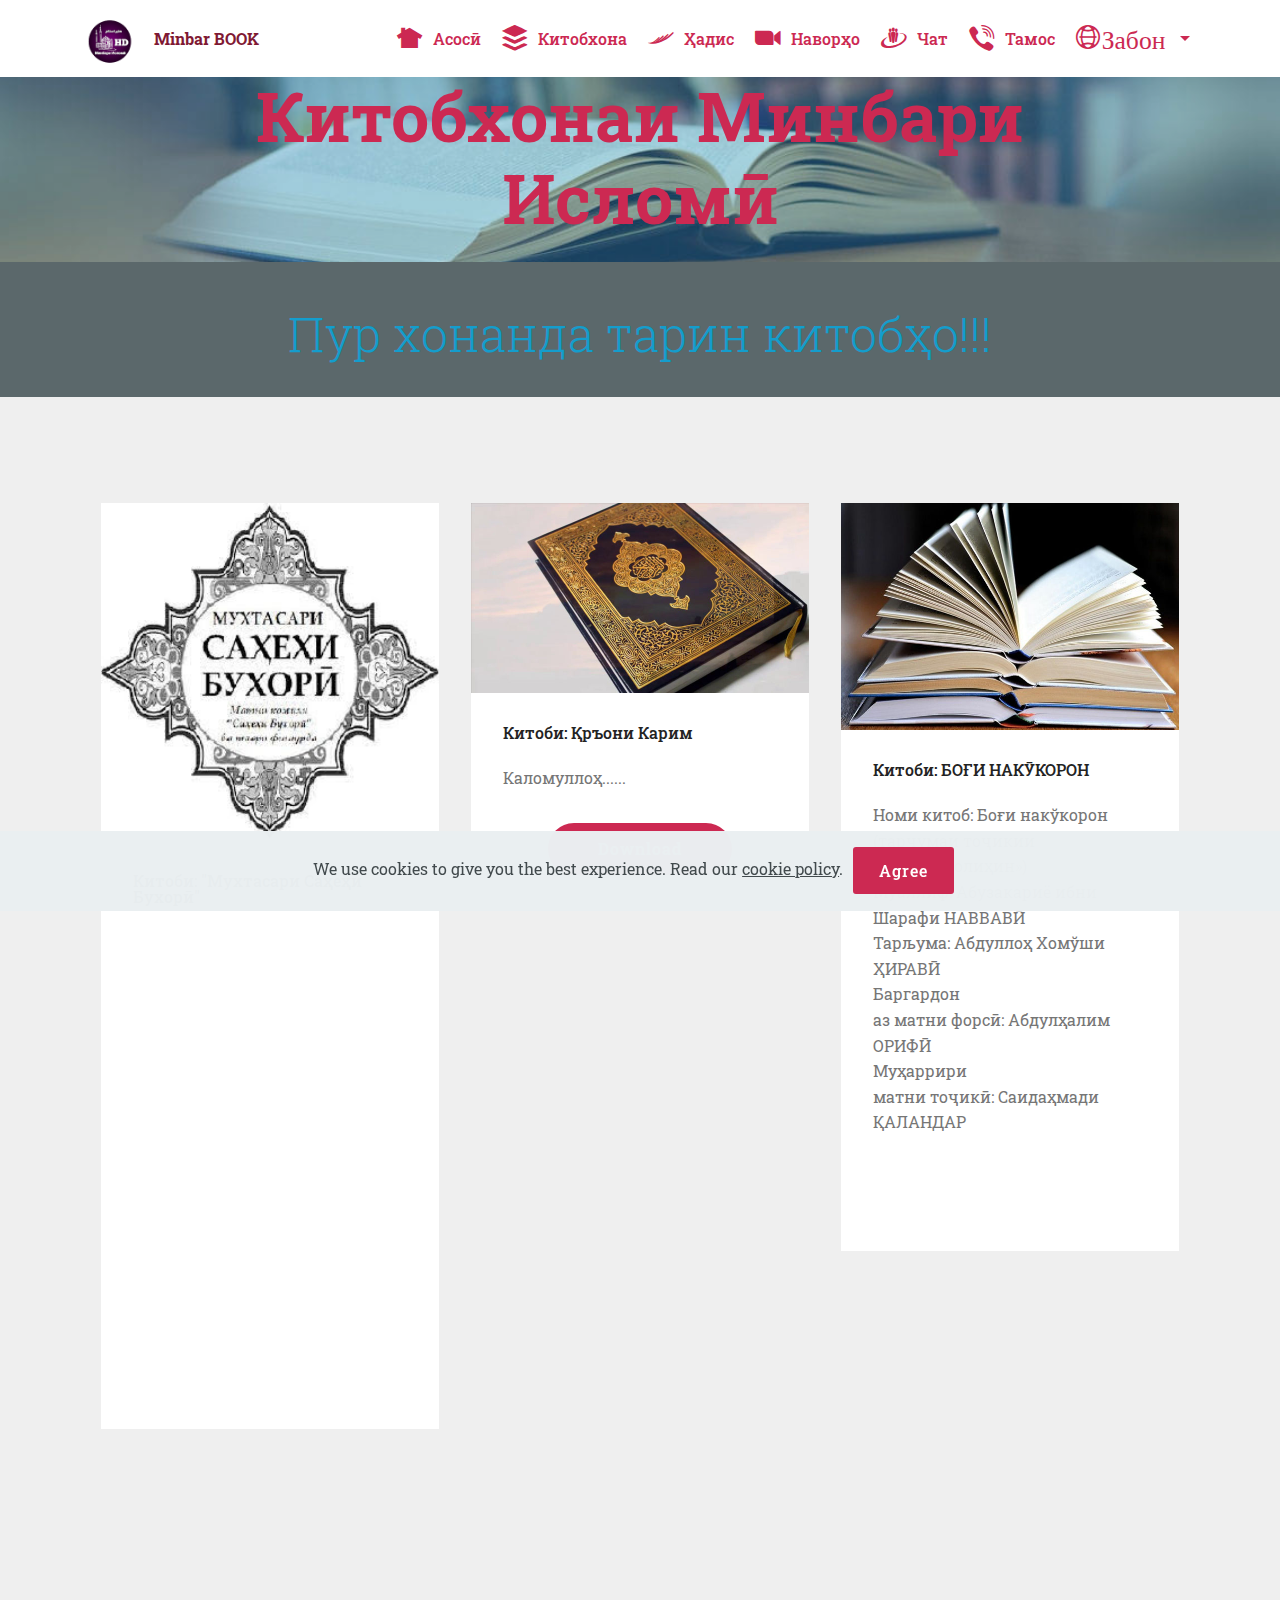
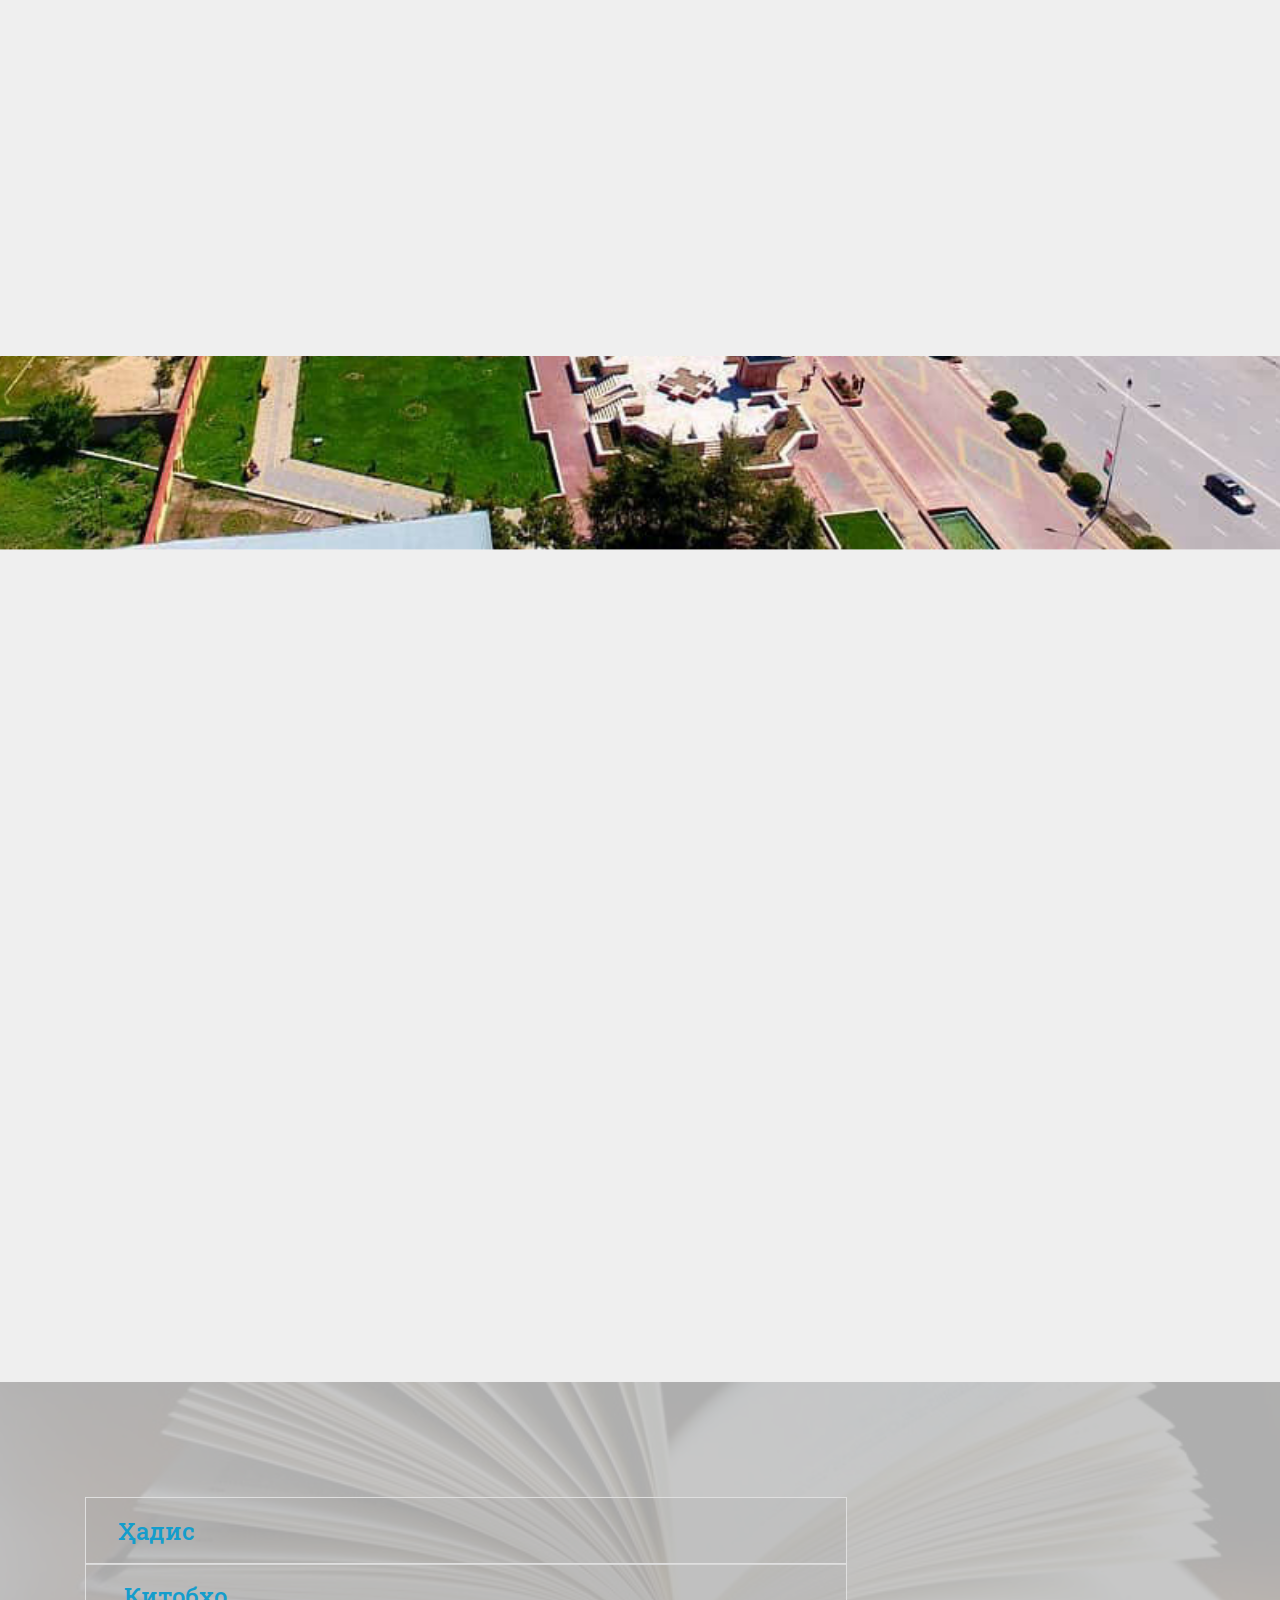
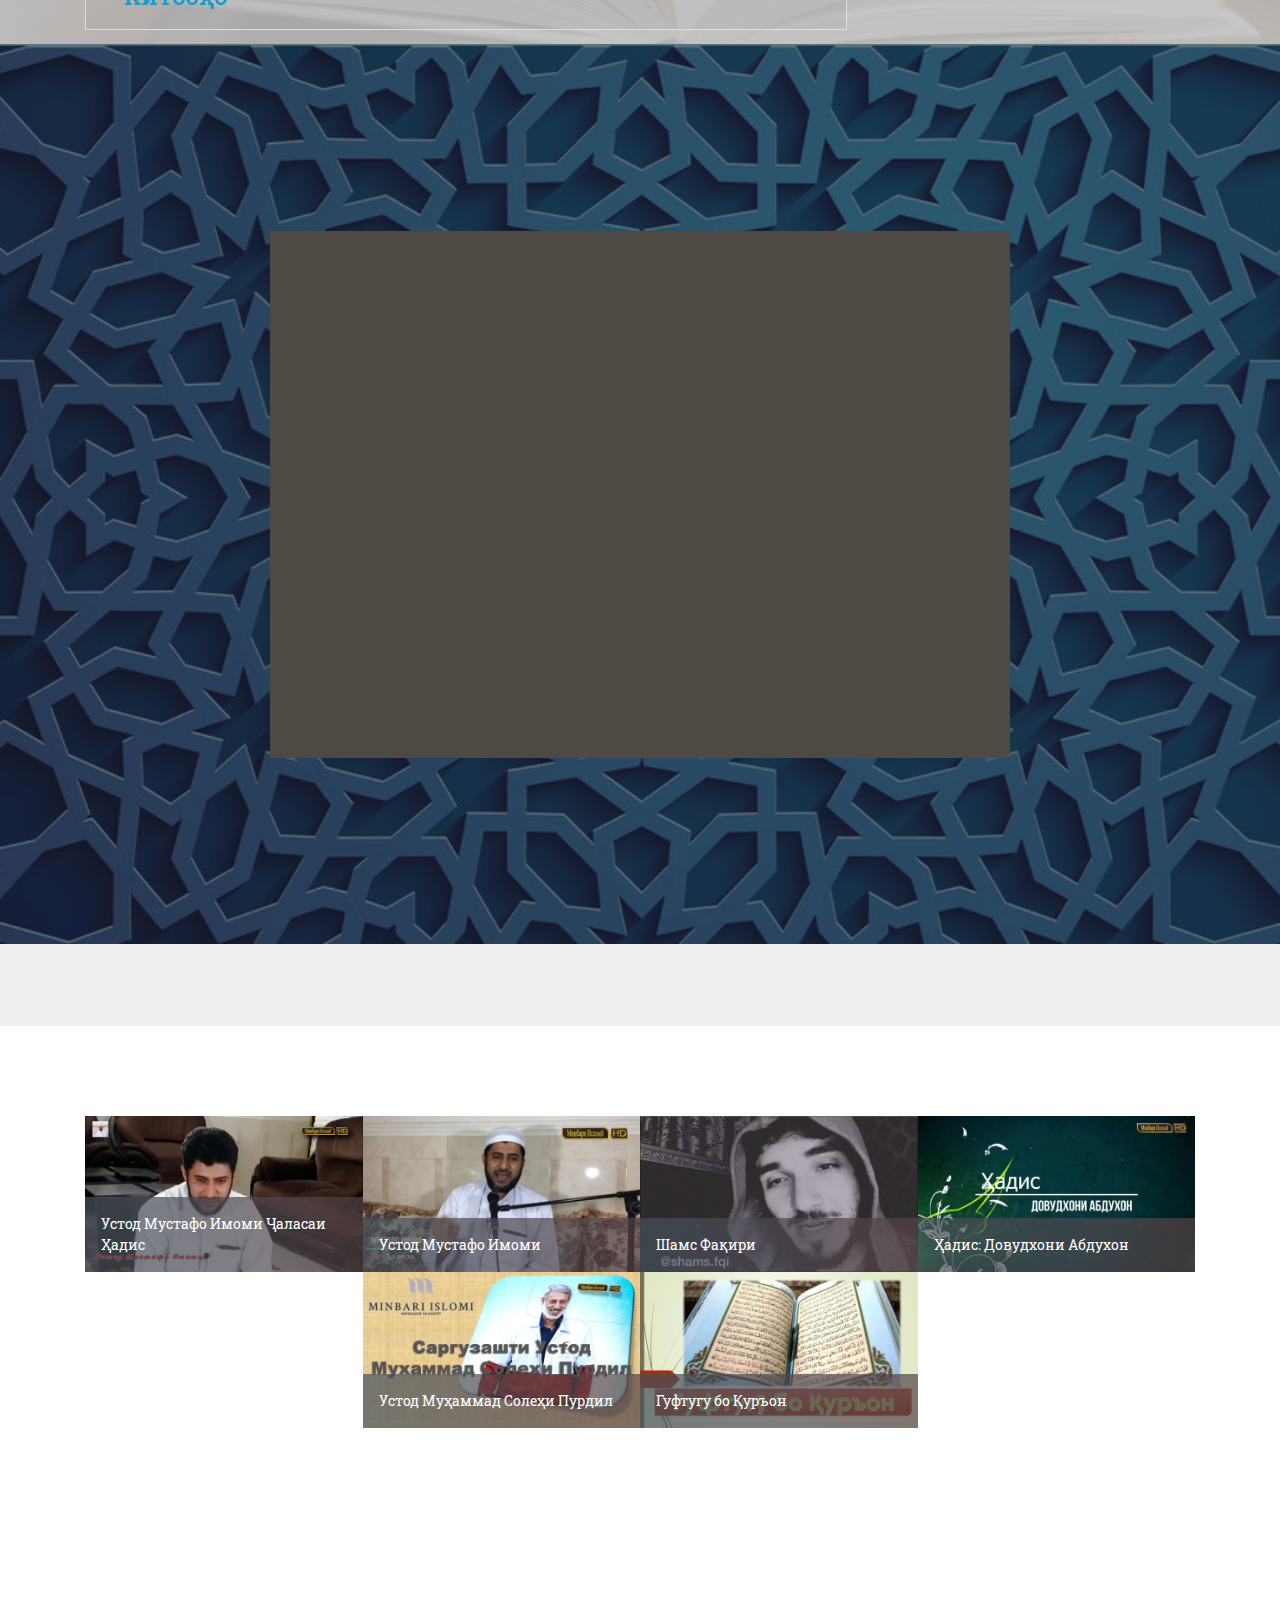
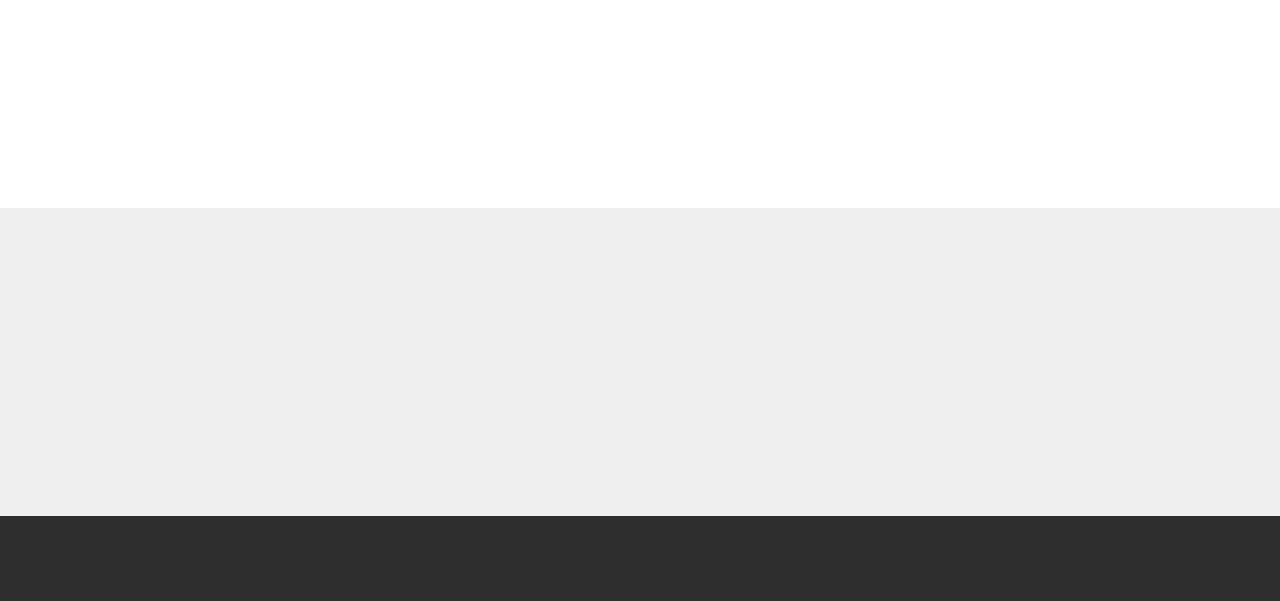
==== commit d6ca80bb: "create github pages" ====
--- a/index.html
+++ b/index.html
@@ -15,6 +15,7 @@
   
   
   <title>Китобхонаи Минбари Исломӣ</title>
+  <link rel="stylesheet" href="assets/web/assets/mobirise-icons-bold/mobirise-icons-bold.css">
   <link rel="stylesheet" href="assets/web/assets/mobirise-icons/mobirise-icons.css">
   <link rel="stylesheet" href="assets/bootstrap/css/bootstrap.min.css">
   <link rel="stylesheet" href="assets/bootstrap/css/bootstrap-grid.min.css">
@@ -62,13 +63,13 @@
                 <li class="nav-item">
                     <a class="nav-link link text-primary display-4" href="тамос.html"><span class="socicon socicon-viber mbr-iconfont mbr-iconfont-btn"></span>
                         Тамос</a>
-                </li></ul>
+                </li><li class="nav-item dropdown open"><a class="nav-link link text-primary dropdown-toggle display-4" href="видео.html" data-toggle="dropdown-submenu" aria-expanded="true"><span class="mbrib-globe-2 mbr-iconfont mbr-iconfont-btn">Забон</span></a><div class="dropdown-menu"><a class="text-primary dropdown-item display-4" href="ruspage_ru.html">Руссӣ</a></div></li></ul>
             
         </div>
     </nav>
 </section>
 
-<section class="engine"><a href="https://mobirise.info/j">website templates</a></section><section class="header1 cid-rYjFfuZGG8" id="header1-f">
+<section class="engine"><a href="https://mobirise.info/p">site templates free download</a></section><section class="header1 cid-rYjFfuZGG8" id="header1-f">
 
     
 
@@ -271,11 +272,11 @@
                         <div id="bootstrap-toggle" class="toggle-panel accordionStyles tab-content pt-5 mt-2">
                             <div class="card">
                                 <div class="card-header" role="tab" id="headingOne">
-                                    <a role="button" class="collapsed panel-title text-black" data-toggle="collapse" data-core="" href="#collapse1_10" aria-expanded="false" aria-controls="collapse1">
+                                    <a role="button" class="collapsed panel-title text-black" data-toggle="collapse" data-core="" href="#collapse1_6" aria-expanded="false" aria-controls="collapse1">
                                         <h4 class="mbr-fonts-style display-5">Ҳадис</h4>
                                     </a>
                                 </div>
-                                <div id="collapse1_10" class="panel-collapse noScroll collapse" role="tabpanel" aria-labelledby="headingOne">
+                                <div id="collapse1_6" class="panel-collapse noScroll collapse" role="tabpanel" aria-labelledby="headingOne">
                                     <div class="panel-body p-4">
                                         <p class="mbr-fonts-style panel-text display-7">Ҳадисҳо аз   КИМИЁИ САОДАТ  (бо муқаддимае дар аҳаммият  ва фазилати иснод)<a href="assets/files/1-62.pdf"> <strong><em>Дарёфти китоб&nbsp;</em></strong></a><br>Рӯзаи моҳи мубораки Рамазон <a href="assets/files/-.pdf"><strong><em>Дарёфти Китоб</em></strong></a></p>
                                     </div>
@@ -283,11 +284,11 @@
                             </div>
                             <div class="card">
                                 <div class="card-header" role="tab" id="headingTwo">
-                                    <a role="button" class="collapsed panel-title text-black" data-toggle="collapse" data-core="" href="#collapse2_10" aria-expanded="false" aria-controls="collapse2">
+                                    <a role="button" class="collapsed panel-title text-black" data-toggle="collapse" data-core="" href="#collapse2_6" aria-expanded="false" aria-controls="collapse2">
                                         <h4 class="mbr-fonts-style display-5">&nbsp;Китобҳо</h4>
                                     </a>
                                 </div>
-                                <div id="collapse2_10" class="panel-collapse noScroll collapse" role="tabpanel" aria-labelledby="headingTwo">
+                                <div id="collapse2_6" class="panel-collapse noScroll collapse" role="tabpanel" aria-labelledby="headingTwo">
                                     <div class="panel-body p-4">
                                         <p class="mbr-fonts-style panel-text display-7">Рӯзаи моҳи мубораки Рамазон <a href="assets/files/-.pdf"><strong>Дарёфти Китоб</strong></a><br>Одоб ва сунатҳои иди саиди Фитр <a href="assets/files/minar_book_sunnaalfitr.pdf"><strong>Хондани Китоб
 </strong></a><br>Хатиҷа бинти Ҳувайлид (Модари Муъминон Аллоҳ Аз ишон рози бошад)<a href="assets/files/minbar_book_hadija_bintihuvaylid.pdf"> <strong>Хондани Китоб
@@ -361,7 +362,7 @@
     
 
     <div class="container">
-        <div><!-- Gallery --><div class="gallery-row"><div class="mbr-gallery-layout-default"><div><div class="row-first row justify-content-center m-0"><div class="mbr-gallery-item col-lg-3 col-md-6 col-sm-12 p-0 video-slide" data-video-url="https://www.youtube.com/watch?v=vQ6YoyEusQI"><div href="#lb-gallery4-17" data-slide-to="0" data-toggle="modal"><div></div><img alt="" src="assets/images/mobirise2020410-202212020-4-0-20-25-33.jpg"><span class="icon-video"></span><span class="mbr-gallery-title mbr-fonts-style display-7">Устод Мустафо Имоми Ҷаласаи Ҳадис</span></div></div><div class="mbr-gallery-item col-lg-3 col-md-6 col-sm-12 p-0 video-slide" data-video-url="https://www.youtube.com/watch?v=eDxI7-rk2Sw&amp;t=174s"><div href="#lb-gallery4-17" data-slide-to="1" data-toggle="modal"><div></div><img alt="" src="assets/images/mobirise2020410-202212020-4-0-20-26-16.jpg"><span class="icon-video"></span><span class="mbr-gallery-title mbr-fonts-style display-7">Устод Мустафо Имоми</span></div></div><div class="mbr-gallery-item col-lg-3 col-md-6 col-sm-12 p-0 video-slide" data-video-url="https://www.youtube.com/watch?v=D7eRWfvqg_s"><div href="#lb-gallery4-17" data-slide-to="2" data-toggle="modal"><div></div><img alt="" src="assets/images/mobirise2020410-202212020-4-0-20-24-59.jpg"><span class="icon-video"></span><span class="mbr-gallery-title mbr-fonts-style display-7">Устод Мустафо Имоми</span></div></div><div class="mbr-gallery-item col-lg-3 col-md-6 col-sm-12 p-0 video-slide" data-video-url="https://www.youtube.com/watch?v=Gp4A6RqQl28"><div href="#lb-gallery4-17" data-slide-to="3" data-toggle="modal"><div></div><img alt="" src="assets/images/mobirise2020410-202212020-4-0-20-26-54.jpg"><span class="icon-video"></span><span class="mbr-gallery-title mbr-fonts-style display-7">Шамс Фақири</span></div></div></div><div class="row-second row justify-content-center m-0"><div class="mbr-gallery-item col-lg-3 col-md-6 col-sm-12 p-0 video-slide" data-video-url="https://www.youtube.com/watch?v=xUkGI09CrOE&amp;t=13s"><div href="#lb-gallery4-17" data-slide-to="4" data-toggle="modal"><div></div><img alt="" src="assets/images/mobirise2020410-202212020-4-0-20-28-21.jpg"><span class="icon-video"></span><span class="mbr-gallery-title mbr-fonts-style display-7">Ҳадис: Довудхони Абдухон</span></div></div><div class="mbr-gallery-item col-lg-3 col-md-6 col-sm-12 p-0 video-slide" data-video-url="https://www.youtube.com/watch?v=XZWQ9ETrSAI"><div href="#lb-gallery4-17" data-slide-to="5" data-toggle="modal"><div></div><img alt="" src="assets/images/mobirise2020410-202212020-4-0-20-27-20.jpg"><span class="icon-video"></span><span class="mbr-gallery-title mbr-fonts-style display-7">Устод Муҳаммад Солеҳи Пурдил</span></div></div><div class="mbr-gallery-item col-lg-3 col-md-6 col-sm-12 p-0 video-slide" data-video-url="https://www.youtube.com/watch?v=Ni3TbvDqY2k&amp;t=1s"><div href="#lb-gallery4-17" data-slide-to="6" data-toggle="modal"><div></div><img alt="" src="assets/images/mobirise2020410-202212020-4-0-20-28-41.jpg"><span class="icon-video"></span><span class="mbr-gallery-title mbr-fonts-style display-7">Гуфтугу бо Қуръон</span></div></div></div><div class="row-third row justify-content-center m-0"></div><div class="row-fourth row justify-content-center m-0"></div></div><div class="clearfix"></div></div></div><!-- Lightbox --><div data-app-prevent-settings="" class="mbr-slider modal fade carousel slide" tabindex="-1" data-keyboard="true" data-interval="false" id="lb-gallery4-17"><div class="modal-dialog"><div class="modal-content"><div class="modal-body"><ol class="carousel-indicators"><li data-app-prevent-settings="" data-target="#lb-gallery4-17" data-slide-to="0"></li><li data-app-prevent-settings="" data-target="#lb-gallery4-17" data-slide-to="1"></li><li data-app-prevent-settings="" data-target="#lb-gallery4-17" data-slide-to="2"></li><li data-app-prevent-settings="" data-target="#lb-gallery4-17" data-slide-to="3"></li><li data-app-prevent-settings="" data-target="#lb-gallery4-17" data-slide-to="4"></li><li data-app-prevent-settings="" data-target="#lb-gallery4-17" class=" active" data-slide-to="5"></li><li data-app-prevent-settings="" data-target="#lb-gallery4-17" data-slide-to="6"></li></ol><div class="carousel-inner"><div class="carousel-item video-container"><img src="assets/images/background1.jpg" alt="" title=""></div><div class="carousel-item video-container"><img src="assets/images/background3.jpg" alt="" title=""></div><div class="carousel-item video-container"><img src="assets/images/background2.jpg" alt="" title=""></div><div class="carousel-item video-container"><img src="assets/images/background4.jpg" alt="" title=""></div><div class="carousel-item video-container"><img src="assets/images/background7.jpg" alt="" title=""></div><div class="carousel-item active video-container"><img src="assets/images/background5.jpg" alt="" title=""></div><div class="carousel-item video-container"><img src="assets/images/background8.jpg" alt="" title=""></div></div><a class="carousel-control carousel-control-prev" role="button" data-slide="prev" href="#lb-gallery4-17"><span class="mbri-left mbr-iconfont" aria-hidden="true"></span><span class="sr-only">Previous</span></a><a class="carousel-control carousel-control-next" role="button" data-slide="next" href="#lb-gallery4-17"><span class="mbri-right mbr-iconfont" aria-hidden="true"></span><span class="sr-only">Next</span></a><a class="close" href="#" role="button" data-dismiss="modal"><span class="sr-only">Close</span></a></div></div></div></div></div>
+        <div><!-- Gallery --><div class="gallery-row"><div class="mbr-gallery-layout-default"><div><div class="row-first row justify-content-center m-0"><div class="mbr-gallery-item col-lg-3 col-md-6 col-sm-12 p-0 video-slide" data-video-url="https://www.youtube.com/watch?v=vQ6YoyEusQI"><div href="#lb-gallery4-17" data-slide-to="0" data-toggle="modal"><div></div><img alt="" src="assets/images/mobirise2020410-202212020-4-0-20-25-33.jpg"><span class="icon-video"></span><span class="mbr-gallery-title mbr-fonts-style display-7">Устод Мустафо Имоми Ҷаласаи Ҳадис</span></div></div><div class="mbr-gallery-item col-lg-3 col-md-6 col-sm-12 p-0 video-slide" data-video-url="https://www.youtube.com/watch?v=eDxI7-rk2Sw&amp;t=174s"><div href="#lb-gallery4-17" data-slide-to="1" data-toggle="modal"><div></div><img alt="" src="assets/images/mobirise2020410-202212020-4-0-20-26-16.jpg"><span class="icon-video"></span><span class="mbr-gallery-title mbr-fonts-style display-7">Устод Мустафо Имоми</span></div></div><div class="mbr-gallery-item col-lg-3 col-md-6 col-sm-12 p-0 video-slide" data-video-url="https://www.youtube.com/watch?v=Gp4A6RqQl28"><div href="#lb-gallery4-17" data-slide-to="2" data-toggle="modal"><div></div><img alt="" src="assets/images/mobirise2020410-202212020-4-0-20-26-54.jpg"><span class="icon-video"></span><span class="mbr-gallery-title mbr-fonts-style display-7">Шамс Фақири</span></div></div><div class="mbr-gallery-item col-lg-3 col-md-6 col-sm-12 p-0 video-slide" data-video-url="https://www.youtube.com/watch?v=xUkGI09CrOE&amp;t=13s"><div href="#lb-gallery4-17" data-slide-to="3" data-toggle="modal"><div></div><img alt="" src="assets/images/mobirise2020410-202212020-4-0-20-28-21.jpg"><span class="icon-video"></span><span class="mbr-gallery-title mbr-fonts-style display-7">Ҳадис: Довудхони Абдухон</span></div></div></div><div class="row-second row justify-content-center m-0"><div class="mbr-gallery-item col-lg-3 col-md-6 col-sm-12 p-0 video-slide" data-video-url="https://www.youtube.com/watch?v=XZWQ9ETrSAI"><div href="#lb-gallery4-17" data-slide-to="4" data-toggle="modal"><div></div><img alt="" src="assets/images/mobirise2020410-202212020-4-0-20-27-20.jpg"><span class="icon-video"></span><span class="mbr-gallery-title mbr-fonts-style display-7">Устод Муҳаммад Солеҳи Пурдил</span></div></div><div class="mbr-gallery-item col-lg-3 col-md-6 col-sm-12 p-0 video-slide" data-video-url="https://www.youtube.com/watch?v=Ni3TbvDqY2k&amp;t=1s"><div href="#lb-gallery4-17" data-slide-to="5" data-toggle="modal"><div></div><img alt="" src="assets/images/mobirise2020410-202212020-4-0-20-28-41.jpg"><span class="icon-video"></span><span class="mbr-gallery-title mbr-fonts-style display-7">Гуфтугу бо Қуръон</span></div></div></div><div class="row-third row justify-content-center m-0"></div><div class="row-fourth row justify-content-center m-0"></div></div><div class="clearfix"></div></div></div><!-- Lightbox --><div data-app-prevent-settings="" class="mbr-slider modal fade carousel slide" tabindex="-1" data-keyboard="true" data-interval="false" id="lb-gallery4-17"><div class="modal-dialog"><div class="modal-content"><div class="modal-body"><ol class="carousel-indicators"><li data-app-prevent-settings="" data-target="#lb-gallery4-17" data-slide-to="0"></li><li data-app-prevent-settings="" data-target="#lb-gallery4-17" class=" active" data-slide-to="1"></li><li data-app-prevent-settings="" data-target="#lb-gallery4-17" data-slide-to="2"></li><li data-app-prevent-settings="" data-target="#lb-gallery4-17" data-slide-to="3"></li><li data-app-prevent-settings="" data-target="#lb-gallery4-17" data-slide-to="4"></li><li data-app-prevent-settings="" data-target="#lb-gallery4-17" data-slide-to="5"></li></ol><div class="carousel-inner"><div class="carousel-item video-container"><img src="assets/images/background1.jpg" alt="" title=""></div><div class="carousel-item active video-container"><img src="assets/images/background3.jpg" alt="" title=""></div><div class="carousel-item video-container"><img src="assets/images/background4.jpg" alt="" title=""></div><div class="carousel-item video-container"><img src="assets/images/background7.jpg" alt="" title=""></div><div class="carousel-item video-container"><img src="assets/images/background5.jpg" alt="" title=""></div><div class="carousel-item video-container"><img src="assets/images/background8.jpg" alt="" title=""></div></div><a class="carousel-control carousel-control-prev" role="button" data-slide="prev" href="#lb-gallery4-17"><span class="mbri-left mbr-iconfont" aria-hidden="true"></span><span class="sr-only">Previous</span></a><a class="carousel-control carousel-control-next" role="button" data-slide="next" href="#lb-gallery4-17"><span class="mbri-right mbr-iconfont" aria-hidden="true"></span><span class="sr-only">Next</span></a><a class="close" href="#" role="button" data-dismiss="modal"><span class="sr-only">Close</span></a></div></div></div></div></div>
     </div>
 
 </section>
@@ -421,7 +422,7 @@
         <div class="row py-2 justify-content-center">
             <div class="col-12 col-lg-6  col-md-8 " data-form-type="formoid">
                 <!---Formbuilder Form--->
-                <form action="https://mobirise.com/" method="POST" class="mbr-form form-with-styler" data-form-title="Mobirise Form"><input type="hidden" name="email" data-form-email="true" value="IjOiH7uiSEELxlk5pAY/9ci7X6zPSDZzB1AboaoOXufpdsF62CR2ESole9iVqXqMw5ZheqOWEdgZDC+1G1cnjaxzHDlUMf63pclmgv9cFHP/nosXjPDoyrKpb1LLGzeP">
+                <form action="https://mobirise.com/" method="POST" class="mbr-form form-with-styler" data-form-title="Mobirise Form"><input type="hidden" name="email" data-form-email="true" value="LIsn8FW63LD/ptE9bEmcJJUw/XtP0FHrX/BaGRiHRWOMGEj9NhZ0B8d3RxDPnXniASPCz7bdaQWyu86hfPfR8AH51PT4BB5+LL9QZELM2tfNTr+lJH9qfiiGkK/UxxAQ">
                     <div class="row">
                         <div hidden="hidden" data-form-alert="" class="alert alert-success col-12">Спасибо за заполнение анкеты!</div>
                         <div hidden="hidden" data-form-alert-danger="" class="alert alert-danger col-12">
@@ -463,19 +464,19 @@
   <script src="https://connect.facebook.net/en_US/sdk.js#xfbml=1&version=v2.5"></script>
   <script src="https://apis.google.com/js/plusone.js"></script>
   <script src="assets/facebook-plugin/facebook-script.js"></script>
-  <script src="assets/viewportchecker/jquery.viewportchecker.js"></script>
   <script src="assets/smoothscroll/smooth-scroll.js"></script>
   <script src="assets/tether/tether.min.js"></script>
   <script src="assets/dropdown/js/nav-dropdown.js"></script>
   <script src="assets/dropdown/js/navbar-dropdown.js"></script>
   <script src="assets/touchswipe/jquery.touch-swipe.min.js"></script>
+  <script src="assets/viewportchecker/jquery.viewportchecker.js"></script>
   <script src="assets/web/assets/cookies-alert-plugin/cookies-alert-core.js"></script>
   <script src="assets/web/assets/cookies-alert-plugin/cookies-alert-script.js"></script>
-  <script src="assets/parallax/jarallax.min.js"></script>
   <script src="assets/mbr-switch-arrow/mbr-switch-arrow.js"></script>
   <script src="assets/masonry/masonry.pkgd.min.js"></script>
   <script src="assets/imagesloaded/imagesloaded.pkgd.min.js"></script>
   <script src="assets/bootstrapcarouselswipe/bootstrap-carousel-swipe.js"></script>
+  <script src="assets/parallax/jarallax.min.js"></script>
   <script src="assets/vimeoplayer/jquery.mb.vimeo_player.js"></script>
   <script src="assets/sociallikes/social-likes.js"></script>
   <script src="assets/theme/js/script.js"></script>
--- a/assets/web/assets/mobirise-icons-bold/mobirise-icons-bold.css
+++ b/assets/web/assets/mobirise-icons-bold/mobirise-icons-bold.css
@@ -0,0 +1,477 @@
+@font-face {
+  font-family: 'mobirise-icons-bold';
+  font-display: swap;
+  src:  url('mobirise-icons-bold.eot?m1l4yr');
+  src:  url('mobirise-icons-bold.eot?m1l4yr#iefix') format('embedded-opentype'),
+    url('mobirise-icons-bold.ttf?m1l4yr') format('truetype'),
+    url('mobirise-icons-bold.woff?m1l4yr') format('woff'),
+    url('mobirise-icons-bold.svg?m1l4yr#mobirise-icons-bold') format('svg');
+  font-weight: normal;
+  font-style: normal;
+}
+
+[class^="mbrib-"], [class*="mbrib-"] {
+  /* use !important to prevent issues with browser extensions that change fonts */
+  font-family: 'mobirise-icons-bold' !important;
+  speak: none;
+  font-style: normal;
+  font-weight: normal;
+  font-variant: normal;
+  text-transform: none;
+  line-height: 1;
+
+  /* Better Font Rendering =========== */
+  -webkit-font-smoothing: antialiased;
+  -moz-osx-font-smoothing: grayscale;
+}
+
+.mbrib-add-submenu:before {
+  content: "\e900";
+}
+.mbrib-alert:before {
+  content: "\e901";
+}
+.mbrib-align-center:before {
+  content: "\e902";
+}
+.mbrib-align-justify:before {
+  content: "\e903";
+}
+.mbrib-align-left:before {
+  content: "\e904";
+}
+.mbrib-align-right:before {
+  content: "\e905";
+}
+.mbrib-android:before {
+  content: "\e906";
+}
+.mbrib-apple:before {
+  content: "\e907";
+}
+.mbrib-arrow-down:before {
+  content: "\e908";
+}
+.mbrib-arrow-next:before {
+  content: "\e909";
+}
+.mbrib-arrow-prev:before {
+  content: "\e90a";
+}
+.mbrib-arrow-up:before {
+  content: "\e90b";
+}
+.mbrib-bold:before {
+  content: "\e90c";
+}
+.mbrib-bookmark:before {
+  content: "\e90d";
+}
+.mbrib-bootstrap:before {
+  content: "\e90e";
+}
+.mbrib-briefcase:before {
+  content: "\e90f";
+}
+.mbrib-browse:before {
+  content: "\e910";
+}
+.mbrib-bulleted-list:before {
+  content: "\e911";
+}
+.mbrib-calendar:before {
+  content: "\e912";
+}
+.mbrib-camera:before {
+  content: "\e913";
+}
+.mbrib-cart-add:before {
+  content: "\e914";
+}
+.mbrib-cart-full:before {
+  content: "\e915";
+}
+.mbrib-cash:before {
+  content: "\e916";
+}
+.mbrib-change-style:before {
+  content: "\e917";
+}
+.mbrib-chat:before {
+  content: "\e918";
+}
+.mbrib-clock:before {
+  content: "\e919";
+}
+.mbrib-close:before {
+  content: "\e91a";
+}
+.mbrib-cloud:before {
+  content: "\e91b";
+}
+.mbrib-code:before {
+  content: "\e91c";
+}
+.mbrib-contact-form:before {
+  content: "\e91d";
+}
+.mbrib-credit-card:before {
+  content: "\e91e";
+}
+.mbrib-cursor-click:before {
+  content: "\e91f";
+}
+.mbrib-cust-feedback:before {
+  content: "\e920";
+}
+.mbrib-database:before {
+  content: "\e921";
+}
+.mbrib-delivery:before {
+  content: "\e922";
+}
+.mbrib-desktop:before {
+  content: "\e923";
+}
+.mbrib-devices:before {
+  content: "\e924";
+}
+.mbrib-down:before {
+  content: "\e925";
+}
+.mbrib-download:before {
+  content: "\e926";
+}
+.mbrib-drag-n-drop:before {
+  content: "\e927";
+}
+.mbrib-drag-n-drop2:before {
+  content: "\e928";
+}
+.mbrib-edit:before {
+  content: "\e929";
+}
+.mbrib-edit2:before {
+  content: "\e92a";
+}
+.mbrib-error:before {
+  content: "\e92b";
+}
+.mbrib-extension:before {
+  content: "\e92c";
+}
+.mbrib-features:before {
+  content: "\e92d";
+}
+.mbrib-file:before {
+  content: "\e92e";
+}
+.mbrib-flag:before {
+  content: "\e92f";
+}
+.mbrib-folder:before {
+  content: "\e930";
+}
+.mbrib-gift:before {
+  content: "\e931";
+}
+.mbrib-github:before {
+  content: "\e932";
+}
+.mbrib-globe-2:before {
+  content: "\e933";
+}
+.mbrib-globe:before {
+  content: "\e934";
+}
+.mbrib-growing-chart:before {
+  content: "\e935";
+}
+.mbrib-hearth:before {
+  content: "\e936";
+}
+.mbrib-help:before {
+  content: "\e937";
+}
+.mbrib-home:before {
+  content: "\e938";
+}
+.mbrib-hot-cup:before {
+  content: "\e939";
+}
+.mbrib-idea:before {
+  content: "\e93a";
+}
+.mbrib-image-gallery:before {
+  content: "\e93b";
+}
+.mbrib-image-slider:before {
+  content: "\e93c";
+}
+.mbrib-info:before {
+  content: "\e93d";
+}
+.mbrib-italic:before {
+  content: "\e93e";
+}
+.mbrib-key:before {
+  content: "\e93f";
+}
+.mbrib-laptop:before {
+  content: "\e940";
+}
+.mbrib-layers:before {
+  content: "\e941";
+}
+.mbrib-left-right:before {
+  content: "\e942";
+}
+.mbrib-left:before {
+  content: "\e943";
+}
+.mbrib-letter:before {
+  content: "\e944";
+}
+.mbrib-like:before {
+  content: "\e945";
+}
+.mbrib-link:before {
+  content: "\e946";
+}
+.mbrib-lock:before {
+  content: "\e947";
+}
+.mbrib-login:before {
+  content: "\e948";
+}
+.mbrib-logout:before {
+  content: "\e949";
+}
+.mbrib-magic-stick:before {
+  content: "\e94a";
+}
+.mbrib-map-pin:before {
+  content: "\e94b";
+}
+.mbrib-menu:before {
+  content: "\e94c";
+}
+.mbrib-mobile:before {
+  content: "\e94d";
+}
+.mbrib-mobile2:before {
+  content: "\e94e";
+}
+.mbrib-mobirise:before {
+  content: "\e94f";
+}
+.mbrib-more-horizontal:before {
+  content: "\e950";
+}
+.mbrib-more-vertical:before {
+  content: "\e951";
+}
+.mbrib-music:before {
+  content: "\e952";
+}
+.mbrib-new-file:before {
+  content: "\e953";
+}
+.mbrib-numbered-list:before {
+  content: "\e954";
+}
+.mbrib-opened-folder:before {
+  content: "\e955";
+}
+.mbrib-pages:before {
+  content: "\e956";
+}
+.mbrib-paper-plane:before {
+  content: "\e957";
+}
+.mbrib-paperclip:before {
+  content: "\e958";
+}
+.mbrib-photo:before {
+  content: "\e959";
+}
+.mbrib-photos:before {
+  content: "\e95a";
+}
+.mbrib-pin:before {
+  content: "\e95b";
+}
+.mbrib-play:before {
+  content: "\e95c";
+}
+.mbrib-plus:before {
+  content: "\e95d";
+}
+.mbrib-preview:before {
+  content: "\e95e";
+}
+.mbrib-print:before {
+  content: "\e95f";
+}
+.mbrib-protect:before {
+  content: "\e960";
+}
+.mbrib-question:before {
+  content: "\e961";
+}
+.mbrib-quote-left:before {
+  content: "\e962";
+}
+.mbrib-quote-right:before {
+  content: "\e963";
+}
+.mbrib-redo:before {
+  content: "\e964";
+}
+.mbrib-refresh:before {
+  content: "\e965";
+}
+.mbrib-responsive:before {
+  content: "\e966";
+}
+.mbrib-right:before {
+  content: "\e967";
+}
+.mbrib-rocket:before {
+  content: "\e968";
+}
+.mbrib-sad-face:before {
+  content: "\e969";
+}
+.mbrib-sale:before {
+  content: "\e96a";
+}
+.mbrib-save:before {
+  content: "\e96b";
+}
+.mbrib-search:before {
+  content: "\e96c";
+}
+.mbrib-setting:before {
+  content: "\e96d";
+}
+.mbrib-setting2:before {
+  content: "\e96e";
+}
+.mbrib-setting3:before {
+  content: "\e96f";
+}
+.mbrib-share:before {
+  content: "\e970";
+}
+.mbrib-shopping-bag:before {
+  content: "\e971";
+}
+.mbrib-shopping-basket:before {
+  content: "\e972";
+}
+.mbrib-shopping-cart:before {
+  content: "\e973";
+}
+.mbrib-sites:before {
+  content: "\e974";
+}
+.mbrib-smile-face:before {
+  content: "\e975";
+}
+.mbrib-speed:before {
+  content: "\e976";
+}
+.mbrib-star:before {
+  content: "\e977";
+}
+.mbrib-success:before {
+  content: "\e978";
+}
+.mbrib-sun:before {
+  content: "\e979";
+}
+.mbrib-sun2:before {
+  content: "\e97a";
+}
+.mbrib-tablet-vertical:before {
+  content: "\e97b";
+}
+.mbrib-tablet:before {
+  content: "\e97c";
+}
+.mbrib-target:before {
+  content: "\e97d";
+}
+.mbrib-timer:before {
+  content: "\e97e";
+}
+.mbrib-to-ftp:before {
+  content: "\e97f";
+}
+.mbrib-to-local-drive:before {
+  content: "\e980";
+}
+.mbrib-touch-swipe:before {
+  content: "\e981";
+}
+.mbrib-touch:before {
+  content: "\e982";
+}
+.mbrib-trash:before {
+  content: "\e983";
+}
+.mbrib-underline:before {
+  content: "\e984";
+}
+.mbrib-undo:before {
+  content: "\e985";
+}
+.mbrib-unlink:before {
+  content: "\e986";
+}
+.mbrib-unlock:before {
+  content: "\e987";
+}
+.mbrib-up-down:before {
+  content: "\e988";
+}
+.mbrib-up:before {
+  content: "\e989";
+}
+.mbrib-update:before {
+  content: "\e98a";
+}
+.mbrib-upload:before {
+  content: "\e98b";
+}
+.mbrib-user:before {
+  content: "\e98c";
+}
+.mbrib-user2:before {
+  content: "\e98d";
+}
+.mbrib-users:before {
+  content: "\e98e";
+}
+.mbrib-video-play:before {
+  content: "\e98f";
+}
+.mbrib-video:before {
+  content: "\e990";
+}
+.mbrib-watch:before {
+  content: "\e991";
+}
+.mbrib-website-theme:before {
+  content: "\e992";
+}
+.mbrib-wifi:before {
+  content: "\e993";
+}
+.mbrib-windows:before {
+  content: "\e994";
+}
+.mbrib-zoom-out:before {
+  content: "\e995";
+}
--- a/assets/mobirise/css/mbr-additional.css
+++ b/assets/mobirise/css/mbr-additional.css
@@ -4277,3 +4277,834 @@
     justify-content: center;
   }
 }
+.cid-rZrQjVlI6A .navbar {
+  background: #ffffff;
+  transition: none;
+  min-height: 77px;
+  padding: .5rem 0;
+}
+.cid-rZrQjVlI6A .navbar-dropdown.bg-color.transparent.opened {
+  background: #ffffff;
+}
+.cid-rZrQjVlI6A a {
+  font-style: normal;
+}
+.cid-rZrQjVlI6A .nav-item span {
+  padding-right: 0.4em;
+  line-height: 0.5em;
+  vertical-align: text-bottom;
+  position: relative;
+  text-decoration: none;
+}
+.cid-rZrQjVlI6A .nav-item a {
+  display: -webkit-flex;
+  align-items: center;
+  justify-content: center;
+  padding: 0.7rem 0 !important;
+  margin: 0rem .65rem !important;
+  -webkit-align-items: center;
+  -webkit-justify-content: center;
+}
+.cid-rZrQjVlI6A .nav-item:focus,
+.cid-rZrQjVlI6A .nav-link:focus {
+  outline: none;
+}
+.cid-rZrQjVlI6A .btn {
+  padding: 0.4rem 1.5rem;
+  display: -webkit-inline-flex;
+  align-items: center;
+  -webkit-align-items: center;
+}
+.cid-rZrQjVlI6A .btn .mbr-iconfont {
+  font-size: 1.6rem;
+}
+.cid-rZrQjVlI6A .menu-logo {
+  margin-right: auto;
+}
+.cid-rZrQjVlI6A .menu-logo .navbar-brand {
+  display: flex;
+  margin-left: 5rem;
+  padding: 0;
+  transition: padding .2s;
+  min-height: 3.8rem;
+  -webkit-align-items: center;
+  align-items: center;
+}
+.cid-rZrQjVlI6A .menu-logo .navbar-brand .navbar-caption-wrap {
+  display: flex;
+  -webkit-align-items: center;
+  align-items: center;
+  word-break: break-word;
+  min-width: 7rem;
+  margin: .3rem 0;
+}
+.cid-rZrQjVlI6A .menu-logo .navbar-brand .navbar-caption-wrap .navbar-caption {
+  line-height: 1.2rem !important;
+  padding-right: 2rem;
+}
+.cid-rZrQjVlI6A .menu-logo .navbar-brand .navbar-logo {
+  font-size: 4rem;
+  transition: font-size 0.25s;
+}
+.cid-rZrQjVlI6A .menu-logo .navbar-brand .navbar-logo img {
+  display: flex;
+}
+.cid-rZrQjVlI6A .menu-logo .navbar-brand .navbar-logo .mbr-iconfont {
+  transition: font-size 0.25s;
+}
+.cid-rZrQjVlI6A .menu-logo .navbar-brand .navbar-logo a {
+  display: inline-flex;
+}
+.cid-rZrQjVlI6A .navbar-toggleable-sm .navbar-collapse {
+  justify-content: flex-end;
+  -webkit-justify-content: flex-end;
+  padding-right: 5rem;
+  width: auto;
+}
+.cid-rZrQjVlI6A .navbar-toggleable-sm .navbar-collapse .navbar-nav {
+  flex-wrap: wrap;
+  -webkit-flex-wrap: wrap;
+  padding-left: 0;
+}
+.cid-rZrQjVlI6A .navbar-toggleable-sm .navbar-collapse .navbar-nav .nav-item {
+  -webkit-align-self: center;
+  align-self: center;
+}
+.cid-rZrQjVlI6A .navbar-toggleable-sm .navbar-collapse .navbar-buttons {
+  padding-left: 0;
+  padding-bottom: 0;
+}
+.cid-rZrQjVlI6A .dropdown .dropdown-menu {
+  background: #ffffff;
+  visibility: hidden;
+  display: block;
+  position: absolute;
+  min-width: 5rem;
+  padding-top: 1.4rem;
+  padding-bottom: 1.4rem;
+  text-align: left;
+}
+.cid-rZrQjVlI6A .dropdown .dropdown-menu .dropdown-item {
+  width: auto;
+  padding: 0.235em 1.5385em 0.235em 1.5385em !important;
+}
+.cid-rZrQjVlI6A .dropdown .dropdown-menu .dropdown-item::after {
+  right: 0.5rem;
+}
+.cid-rZrQjVlI6A .dropdown .dropdown-menu .dropdown-submenu {
+  margin: 0;
+}
+.cid-rZrQjVlI6A .dropdown.open > .dropdown-menu {
+  visibility: visible;
+}
+.cid-rZrQjVlI6A .navbar-toggleable-sm.opened:after {
+  position: absolute;
+  width: 100vw;
+  height: 100vh;
+  content: '';
+  background-color: rgba(0, 0, 0, 0.1);
+  left: 0;
+  bottom: 0;
+  transform: translateY(100%);
+  -webkit-transform: translateY(100%);
+  z-index: 1000;
+}
+.cid-rZrQjVlI6A .navbar.navbar-short {
+  min-height: 60px;
+  transition: all .2s;
+}
+.cid-rZrQjVlI6A .navbar.navbar-short .navbar-toggler-right {
+  top: 20px;
+}
+.cid-rZrQjVlI6A .navbar.navbar-short .navbar-logo a {
+  font-size: 2.5rem !important;
+  line-height: 2.5rem;
+  transition: font-size 0.25s;
+}
+.cid-rZrQjVlI6A .navbar.navbar-short .navbar-logo a .mbr-iconfont {
+  font-size: 2.5rem !important;
+}
+.cid-rZrQjVlI6A .navbar.navbar-short .navbar-logo a img {
+  height: 3rem !important;
+}
+.cid-rZrQjVlI6A .navbar.navbar-short .navbar-brand {
+  min-height: 3rem;
+}
+.cid-rZrQjVlI6A button.navbar-toggler {
+  width: 31px;
+  height: 18px;
+  cursor: pointer;
+  transition: all .2s;
+  top: 1.5rem;
+  right: 1rem;
+}
+.cid-rZrQjVlI6A button.navbar-toggler:focus {
+  outline: none;
+}
+.cid-rZrQjVlI6A button.navbar-toggler .hamburger span {
+  position: absolute;
+  right: 0;
+  width: 30px;
+  height: 2px;
+  border-right: 5px;
+  background-color: #0f7699;
+}
+.cid-rZrQjVlI6A button.navbar-toggler .hamburger span:nth-child(1) {
+  top: 0;
+  transition: all .2s;
+}
+.cid-rZrQjVlI6A button.navbar-toggler .hamburger span:nth-child(2) {
+  top: 8px;
+  transition: all .15s;
+}
+.cid-rZrQjVlI6A button.navbar-toggler .hamburger span:nth-child(3) {
+  top: 8px;
+  transition: all .15s;
+}
+.cid-rZrQjVlI6A button.navbar-toggler .hamburger span:nth-child(4) {
+  top: 16px;
+  transition: all .2s;
+}
+.cid-rZrQjVlI6A nav.opened .hamburger span:nth-child(1) {
+  top: 8px;
+  width: 0;
+  opacity: 0;
+  right: 50%;
+  transition: all .2s;
+}
+.cid-rZrQjVlI6A nav.opened .hamburger span:nth-child(2) {
+  -webkit-transform: rotate(45deg);
+  transform: rotate(45deg);
+  transition: all .25s;
+}
+.cid-rZrQjVlI6A nav.opened .hamburger span:nth-child(3) {
+  -webkit-transform: rotate(-45deg);
+  transform: rotate(-45deg);
+  transition: all .25s;
+}
+.cid-rZrQjVlI6A nav.opened .hamburger span:nth-child(4) {
+  top: 8px;
+  width: 0;
+  opacity: 0;
+  right: 50%;
+  transition: all .2s;
+}
+.cid-rZrQjVlI6A .collapsed.navbar-expand {
+  flex-direction: column;
+  -webkit-flex-direction: column;
+}
+.cid-rZrQjVlI6A .collapsed .btn {
+  display: -webkit-flex;
+}
+.cid-rZrQjVlI6A .collapsed .navbar-collapse {
+  display: none !important;
+  padding-right: 0 !important;
+}
+.cid-rZrQjVlI6A .collapsed .navbar-collapse.collapsing,
+.cid-rZrQjVlI6A .collapsed .navbar-collapse.show {
+  display: block !important;
+}
+.cid-rZrQjVlI6A .collapsed .navbar-collapse.collapsing .navbar-nav,
+.cid-rZrQjVlI6A .collapsed .navbar-collapse.show .navbar-nav {
+  display: block;
+  text-align: center;
+}
+.cid-rZrQjVlI6A .collapsed .navbar-collapse.collapsing .navbar-nav .nav-item,
+.cid-rZrQjVlI6A .collapsed .navbar-collapse.show .navbar-nav .nav-item {
+  clear: both;
+}
+.cid-rZrQjVlI6A .collapsed .navbar-collapse.collapsing .navbar-nav .nav-item:last-child,
+.cid-rZrQjVlI6A .collapsed .navbar-collapse.show .navbar-nav .nav-item:last-child {
+  margin-bottom: 1rem;
+}
+.cid-rZrQjVlI6A .collapsed .navbar-collapse.collapsing .navbar-buttons,
+.cid-rZrQjVlI6A .collapsed .navbar-collapse.show .navbar-buttons {
+  text-align: center;
+}
+.cid-rZrQjVlI6A .collapsed .navbar-collapse.collapsing .navbar-buttons:last-child,
+.cid-rZrQjVlI6A .collapsed .navbar-collapse.show .navbar-buttons:last-child {
+  margin-bottom: 1rem;
+}
+@media (min-width: 1024px) {
+  .cid-rZrQjVlI6A .collapsed:not(.navbar-short) .navbar-collapse {
+    max-height: calc(98.5vh - 3.8rem);
+  }
+}
+.cid-rZrQjVlI6A .collapsed button.navbar-toggler {
+  display: block;
+}
+.cid-rZrQjVlI6A .collapsed .navbar-brand {
+  margin-left: 1rem !important;
+}
+.cid-rZrQjVlI6A .collapsed .navbar-toggleable-sm {
+  flex-direction: column;
+  -webkit-flex-direction: column;
+}
+.cid-rZrQjVlI6A .collapsed .dropdown .dropdown-menu {
+  width: 100%;
+  text-align: center;
+  position: relative;
+  opacity: 0;
+  overflow: hidden;
+  display: block;
+  height: 0;
+  visibility: hidden;
+  padding: 0;
+  transition-duration: .5s;
+  transition-property: opacity,padding,height;
+}
+.cid-rZrQjVlI6A .collapsed .dropdown.open > .dropdown-menu {
+  position: relative;
+  opacity: 1;
+  height: auto;
+  padding: 1.4rem 0;
+  visibility: visible;
+}
+.cid-rZrQjVlI6A .collapsed .dropdown .dropdown-submenu {
+  left: 0;
+  text-align: center;
+  width: 100%;
+}
+.cid-rZrQjVlI6A .collapsed .dropdown .dropdown-toggle[data-toggle="dropdown-submenu"]::after {
+  margin-top: 0;
+  position: inherit;
+  right: 0;
+  top: 50%;
+  display: inline-block;
+  width: 0;
+  height: 0;
+  margin-left: .3em;
+  vertical-align: middle;
+  content: "";
+  border-top: .30em solid;
+  border-right: .30em solid transparent;
+  border-left: .30em solid transparent;
+}
+@media (max-width: 1023px) {
+  .cid-rZrQjVlI6A.navbar-expand {
+    flex-direction: column;
+    -webkit-flex-direction: column;
+  }
+  .cid-rZrQjVlI6A img {
+    height: 3.8rem !important;
+  }
+  .cid-rZrQjVlI6A .btn {
+    display: -webkit-flex;
+  }
+  .cid-rZrQjVlI6A button.navbar-toggler {
+    display: block;
+  }
+  .cid-rZrQjVlI6A .navbar-brand {
+    margin-left: 1rem !important;
+  }
+  .cid-rZrQjVlI6A .navbar-toggleable-sm {
+    flex-direction: column;
+    -webkit-flex-direction: column;
+  }
+  .cid-rZrQjVlI6A .navbar-collapse {
+    display: none !important;
+    padding-right: 0 !important;
+  }
+  .cid-rZrQjVlI6A .navbar-collapse.collapsing,
+  .cid-rZrQjVlI6A .navbar-collapse.show {
+    display: block !important;
+  }
+  .cid-rZrQjVlI6A .navbar-collapse.collapsing .navbar-nav,
+  .cid-rZrQjVlI6A .navbar-collapse.show .navbar-nav {
+    display: block;
+    text-align: center;
+  }
+  .cid-rZrQjVlI6A .navbar-collapse.collapsing .navbar-nav .nav-item,
+  .cid-rZrQjVlI6A .navbar-collapse.show .navbar-nav .nav-item {
+    clear: both;
+  }
+  .cid-rZrQjVlI6A .navbar-collapse.collapsing .navbar-nav .nav-item:last-child,
+  .cid-rZrQjVlI6A .navbar-collapse.show .navbar-nav .nav-item:last-child {
+    margin-bottom: 1rem;
+  }
+  .cid-rZrQjVlI6A .navbar-collapse.collapsing .navbar-buttons,
+  .cid-rZrQjVlI6A .navbar-collapse.show .navbar-buttons {
+    text-align: center;
+  }
+  .cid-rZrQjVlI6A .navbar-collapse.collapsing .navbar-buttons:last-child,
+  .cid-rZrQjVlI6A .navbar-collapse.show .navbar-buttons:last-child {
+    margin-bottom: 1rem;
+  }
+  .cid-rZrQjVlI6A .dropdown .dropdown-menu {
+    width: 100%;
+    text-align: center;
+    position: relative;
+    opacity: 0;
+    overflow: hidden;
+    display: block;
+    height: 0;
+    visibility: hidden;
+    padding: 0;
+    transition-duration: .5s;
+    transition-property: opacity,padding,height;
+  }
+  .cid-rZrQjVlI6A .dropdown.open > .dropdown-menu {
+    position: relative;
+    opacity: 1;
+    height: auto;
+    padding: 1.4rem 0;
+    visibility: visible;
+  }
+  .cid-rZrQjVlI6A .dropdown .dropdown-submenu {
+    left: 0;
+    text-align: center;
+    width: 100%;
+  }
+  .cid-rZrQjVlI6A .dropdown .dropdown-toggle[data-toggle="dropdown-submenu"]::after {
+    margin-top: 0;
+    position: inherit;
+    right: 0;
+    top: 50%;
+    display: inline-block;
+    width: 0;
+    height: 0;
+    margin-left: .3em;
+    vertical-align: middle;
+    content: "";
+    border-top: .30em solid;
+    border-right: .30em solid transparent;
+    border-left: .30em solid transparent;
+  }
+}
+@media (min-width: 767px) {
+  .cid-rZrQjVlI6A .menu-logo {
+    flex-shrink: 0;
+    -webkit-flex-shrink: 0;
+  }
+}
+.cid-rZrQjVlI6A .navbar-collapse {
+  flex-basis: auto;
+  -webkit-flex-basis: auto;
+}
+.cid-rZrQjVlI6A .nav-link:hover,
+.cid-rZrQjVlI6A .dropdown-item:hover {
+  color: #149dcc !important;
+}
+.cid-rZrQjYuaQX {
+  padding-top: 75px;
+  padding-bottom: 0px;
+  background-image: url("../../../assets/images/bookbaner-1148x275.jpg");
+}
+.cid-rZrQjYuaQX H1 {
+  text-align: center;
+}
+.cid-rZrQk0rG8z {
+  padding-top: 0px;
+  padding-bottom: 15px;
+  background-color: #5b686b;
+}
+.cid-rZrQk0rG8z .mbr-section-subtitle {
+  color: #767676;
+}
+.cid-rZrQk0rG8z H2 {
+  color: #149dcc;
+}
+.cid-rZrQk1OJwK {
+  padding-top: 90px;
+  padding-bottom: 90px;
+  background-color: #efefef;
+}
+.cid-rZrQk1OJwK .card-box {
+  padding: 0 2rem;
+}
+.cid-rZrQk1OJwK .mbr-section-btn {
+  padding-top: 1rem;
+}
+.cid-rZrQk1OJwK .mbr-section-btn a {
+  margin-top: 1rem;
+  margin-bottom: 0;
+}
+.cid-rZrQk1OJwK h4 {
+  font-weight: 500;
+  margin-bottom: 0;
+  text-align: left;
+  padding-top: 2rem;
+}
+.cid-rZrQk1OJwK p {
+  margin-bottom: 0;
+  text-align: left;
+  padding-top: 1.5rem;
+}
+.cid-rZrQk1OJwK .mbr-text {
+  color: #767676;
+}
+.cid-rZrQk1OJwK .card-wrapper {
+  height: 100%;
+  padding-bottom: 2rem;
+  background: #ffffff;
+  box-shadow: 0px 0px 0px 0px rgba(0, 0, 0, 0);
+  transition: box-shadow 0.3s;
+}
+.cid-rZrQk1OJwK .card-wrapper:hover {
+  box-shadow: 0px 0px 30px 0px rgba(0, 0, 0, 0.05);
+  transition: box-shadow 0.3s;
+}
+.cid-rZrQk50MBl {
+  padding-top: 60px;
+  padding-bottom: 60px;
+  background-color: #efefef;
+}
+.cid-rZrQk50MBl .counter-container {
+  color: #767676;
+}
+.cid-rZrQk50MBl .counter-container ol {
+  margin-bottom: 0;
+  counter-reset: myCounter;
+}
+.cid-rZrQk50MBl .counter-container ol li {
+  margin-bottom: 1rem;
+}
+.cid-rZrQk50MBl .counter-container ol li {
+  list-style: none;
+  padding-left: .5rem;
+}
+.cid-rZrQk50MBl .counter-container ol li:before {
+  position: absolute;
+  left: 0px;
+  margin-top: -10px;
+  counter-increment: myCounter;
+  content: counter(myCounter);
+  display: inline-block;
+  text-align: center;
+  margin: 5px 10px;
+  line-height: 40px;
+  transition: all .2s;
+  color: #ffffff;
+  background: #149dcc;
+  width: 40px;
+  height: 40px;
+  border-radius: 50%;
+}
+.cid-rZrQk6dfP1 {
+  padding-top: 90px;
+  padding-bottom: 90px;
+  background-image: url("../../../assets/images/-2018-1080x608.jpg");
+}
+.cid-rZrQk6dfP1 .card-box {
+  padding: 1rem 2rem 2rem;
+}
+.cid-rZrQk6dfP1 h4 {
+  font-weight: 500;
+  margin-bottom: 0;
+  text-align: left;
+  padding-top: 2rem;
+}
+.cid-rZrQk6dfP1 p {
+  margin-bottom: 0;
+  text-align: left;
+  padding-top: 1.5rem;
+}
+.cid-rZrQk6dfP1 .mbr-section-btn {
+  padding-top: 2.5rem;
+}
+.cid-rZrQk6dfP1 .mbr-section-btn a {
+  margin: 0;
+}
+.cid-rZrQk6dfP1 .mbr-text {
+  color: #767676;
+}
+.cid-rZrQk6dfP1 .card-wrapper {
+  height: 100%;
+}
+@media (max-width: 767px) {
+  .cid-rZrQk6dfP1 .card:not(.last-child) {
+    padding-bottom: 2rem;
+  }
+}
+.cid-rZrQk6dfP1 H2 {
+  color: #149dcc;
+}
+.cid-rZrQk6dfP1 .mbr-text,
+.cid-rZrQk6dfP1 .mbr-section-btn {
+  color: #074b61;
+  text-align: center;
+}
+.cid-rZrQk9yg1H {
+  padding-top: 15px;
+  padding-bottom: 15px;
+  position: relative;
+  background-image: url("../../../assets/images/24463854-670x450.jpg");
+}
+.cid-rZrQk9yg1H p {
+  color: #767676;
+}
+.cid-rZrQk9yg1H .mbr-section-subtitle {
+  color: #767676;
+  font-weight: 300;
+}
+.cid-rZrQk9yg1H .toggle-content {
+  flex-basis: 100%;
+  -webkit-flex-basis: 100%;
+}
+.cid-rZrQk9yg1H .card {
+  border-radius: 0px;
+  margin-bottom: -1px;
+}
+.cid-rZrQk9yg1H .card .card-header {
+  border-radius: 0px;
+  border: 0px;
+  padding: 0;
+}
+.cid-rZrQk9yg1H .card .card-header a.panel-title {
+  margin-bottom: 0;
+  margin-top: -1px;
+  font-weight: 500;
+  font-style: normal;
+  display: block;
+  text-decoration: none !important;
+}
+.cid-rZrQk9yg1H .card .card-header a.panel-title:focus {
+  text-decoration: none !important;
+}
+.cid-rZrQk9yg1H .card .card-header a.panel-title h4 {
+  border: 1px solid #dfdfdf;
+  padding: 1.3rem 2rem;
+  margin-bottom: 0;
+}
+.cid-rZrQk9yg1H .card .card-header a.panel-title h4 .sign {
+  padding-right: 1rem;
+}
+.cid-rZrQk9yg1H .mbr-figure {
+  align-self: flex-start;
+  -webkit-align-self: flex-start;
+}
+@media (max-width: 991px) {
+  .cid-rZrQk9yg1H .mbr-figure {
+    padding-top: 2rem;
+  }
+}
+@media (min-width: 992px) {
+  .cid-rZrQk9yg1H .mbr-figure {
+    padding-left: 4rem;
+  }
+}
+.cid-rZrQk9yg1H H4 {
+  color: #149dcc;
+}
+.cid-rZrQk9yg1H .panel-text {
+  color: #232323;
+}
+.cid-rZrQkcc9j1 {
+  background-image: url("../../../assets/images/-998x575.png");
+}
+.cid-rZrQkcc9j1 .mbr-section-subtitle {
+  letter-spacing: .2rem;
+}
+.cid-rZrQkcc9j1 .media-container-column {
+  background-color: #4f4943;
+}
+@media (max-width: 767px) {
+  .cid-rZrQkcc9j1 .media-container-column {
+    padding: 1rem !important;
+  }
+}
+.cid-rZrQkcc9j1 H1 {
+  text-align: center;
+}
+.cid-rZrQkcc9j1 .mbr-text,
+.cid-rZrQkcc9j1 .mbr-section-btn {
+  text-align: center;
+  color: #55b4d4;
+}
+.cid-rZrQkeo48u {
+  padding-top: 0px;
+  padding-bottom: 0px;
+  background-color: #efefef;
+}
+.cid-rZrQkeo48u P {
+  color: #767676;
+}
+.cid-rZrQkeo48u H1 {
+  color: #0f7699;
+}
+.cid-rZrQkgj7wJ {
+  padding-top: 90px;
+  padding-bottom: 90px;
+  background-color: #ffffff;
+}
+.cid-rZrQkgj7wJ .mbr-slider .carousel-control {
+  background: #1b1b1b;
+}
+.cid-rZrQkgj7wJ .mbr-slider .carousel-control-prev {
+  left: 0;
+  margin-left: 2.5rem;
+}
+.cid-rZrQkgj7wJ .mbr-slider .carousel-control-next {
+  right: 0;
+  margin-right: 2.5rem;
+}
+.cid-rZrQkgj7wJ .mbr-slider .modal-body .close {
+  background: #1b1b1b;
+}
+.cid-rZrQkgj7wJ .row > .row {
+  display: block;
+}
+.cid-rZrQkgj7wJ .mbr-gallery-item {
+  width: 100%;
+}
+.cid-rZrQkgj7wJ .mbr-gallery-item > div::before {
+  content: '';
+  position: absolute;
+  left: 0;
+  top: 0;
+  width: 100%;
+  height: 100%;
+  background: #554346;
+  opacity: 0;
+  -webkit-transition: 0.2s opacity ease-in-out;
+  transition: 0.2s opacity ease-in-out;
+  background: linear-gradient(to left, #554346, #45505b) !important;
+}
+.cid-rZrQkgj7wJ .mbr-gallery-item > div {
+  position: relative;
+}
+.cid-rZrQkgj7wJ .mbr-gallery-item > div:hover .mbr-gallery-title::before {
+  background: transparent !important;
+}
+.cid-rZrQkgj7wJ .mbr-gallery-item > div:hover:before {
+  opacity: 0.7 !important;
+}
+.cid-rZrQkgj7wJ .mbr-gallery-title {
+  font-size: .9em;
+  position: absolute;
+  display: block;
+  width: 100%;
+  bottom: 0;
+  padding: 1rem;
+  color: #fff;
+  z-index: 2;
+}
+.cid-rZrQkgj7wJ .mbr-gallery-title:before {
+  content: " ";
+  width: 100%;
+  height: 100%;
+  top: 0;
+  left: 0;
+  z-index: -1;
+  position: absolute;
+  background: #554346 !important;
+  opacity: 0.7;
+  -webkit-transition: 0.2s background ease-in-out;
+  transition: 0.2s background ease-in-out;
+  background: linear-gradient(to left, #554346, #45505b) !important;
+}
+.cid-rZrQklaXmX {
+  padding-top: 90px;
+  padding-bottom: 90px;
+  background-color: #ffffff;
+}
+.cid-rZrQklaXmX .socicon-bg-facebook {
+  background: #3e5b98;
+  color: #ffffff;
+}
+.cid-rZrQklaXmX .socicon-bg-twitter {
+  background: #4da7de;
+  color: #ffffff;
+}
+.cid-rZrQklaXmX .socicon-bg-googleplus {
+  background: #dd4b39;
+  color: #ffffff;
+}
+.cid-rZrQklaXmX .socicon-bg-vkontakte {
+  background: #5a7fa6;
+  color: #ffffff;
+}
+.cid-rZrQklaXmX .socicon-bg-odnoklassniki {
+  background: #f48420;
+  color: #ffffff;
+}
+.cid-rZrQklaXmX .socicon-bg-pinterest {
+  background: #c92619;
+  color: #ffffff;
+}
+.cid-rZrQklaXmX .socicon-bg-mail {
+  background: #134785;
+  color: #ffffff;
+}
+.cid-rZrQklaXmX .btn-social {
+  font-size: 20px;
+  border-radius: 50%;
+  padding: 0;
+  width: 44px;
+  height: 44px;
+  line-height: 44px;
+  text-align: center;
+  position: relative;
+  cursor: pointer;
+  border: none !important;
+}
+.cid-rZrQklaXmX .btn-social i {
+  top: 0;
+  line-height: 44px;
+  width: 44px;
+}
+.cid-rZrQklaXmX .btn-social + .btn {
+  margin-left: .1rem;
+}
+.cid-rZrQklaXmX [class^="socicon-"]:before,
+.cid-rZrQklaXmX [class*=" socicon-"]:before {
+  line-height: 44px;
+}
+@media (max-width: 767px) {
+  .cid-rZrQklaXmX .btn {
+    font-size: 20px !important;
+  }
+}
+.cid-rZrQklaXmX .mbr-section-title {
+  color: #149dcc;
+}
+.cid-rZrQknslKC {
+  padding-top: 90px;
+  padding-bottom: 90px;
+  background-image: url("../../../assets/images/-998x575.png");
+}
+.cid-rZrQknslKC .mbr-section-subtitle {
+  color: #767676;
+}
+.cid-rZrQknslKC .formoid {
+  margin: auto;
+}
+.cid-rZrQknslKC .form-control {
+  padding-left: 1.5rem;
+  padding-right: 1.5rem;
+}
+.cid-rZrQknslKC .input-group-btn .btn {
+  padding-top: 1rem;
+  padding-bottom: 1rem;
+  margin: 0 !important;
+}
+.cid-rZrQknslKC a:not([href]):not([tabindex]) {
+  color: #fff;
+}
+.cid-rZrQknslKC a.btn-white:not([href]):not([tabindex]) {
+  color: #333;
+}
+@media (max-width: 768px) {
+  .cid-rZrQknslKC .mbr-form .row {
+    -webkit-flex-direction: column;
+    flex-direction: column;
+    -webkit-align-items: center;
+    align-items: center;
+  }
+  .cid-rZrQknslKC .form-group,
+  .cid-rZrQknslKC .input-group-btn,
+  .cid-rZrQknslKC .input-group-btn .btn {
+    max-width: 300px;
+    width: 100%;
+  }
+}
+@media (min-width: 769px) {
+  .cid-rZrQknslKC .mbr-form .row > * {
+    padding: 0 0.5rem;
+  }
+}
+.cid-rZrQkpUFMl {
+  padding-top: 30px;
+  padding-bottom: 30px;
+  background-color: #2e2e2e;
+}
--- a/assets/mobirise/css/mbr-additional.css
+++ b/assets/mobirise/css/mbr-additional.css
@@ -4277,3 +4277,834 @@
     justify-content: center;
   }
 }
+.cid-rZrQjVlI6A .navbar {
+  background: #ffffff;
+  transition: none;
+  min-height: 77px;
+  padding: .5rem 0;
+}
+.cid-rZrQjVlI6A .navbar-dropdown.bg-color.transparent.opened {
+  background: #ffffff;
+}
+.cid-rZrQjVlI6A a {
+  font-style: normal;
+}
+.cid-rZrQjVlI6A .nav-item span {
+  padding-right: 0.4em;
+  line-height: 0.5em;
+  vertical-align: text-bottom;
+  position: relative;
+  text-decoration: none;
+}
+.cid-rZrQjVlI6A .nav-item a {
+  display: -webkit-flex;
+  align-items: center;
+  justify-content: center;
+  padding: 0.7rem 0 !important;
+  margin: 0rem .65rem !important;
+  -webkit-align-items: center;
+  -webkit-justify-content: center;
+}
+.cid-rZrQjVlI6A .nav-item:focus,
+.cid-rZrQjVlI6A .nav-link:focus {
+  outline: none;
+}
+.cid-rZrQjVlI6A .btn {
+  padding: 0.4rem 1.5rem;
+  display: -webkit-inline-flex;
+  align-items: center;
+  -webkit-align-items: center;
+}
+.cid-rZrQjVlI6A .btn .mbr-iconfont {
+  font-size: 1.6rem;
+}
+.cid-rZrQjVlI6A .menu-logo {
+  margin-right: auto;
+}
+.cid-rZrQjVlI6A .menu-logo .navbar-brand {
+  display: flex;
+  margin-left: 5rem;
+  padding: 0;
+  transition: padding .2s;
+  min-height: 3.8rem;
+  -webkit-align-items: center;
+  align-items: center;
+}
+.cid-rZrQjVlI6A .menu-logo .navbar-brand .navbar-caption-wrap {
+  display: flex;
+  -webkit-align-items: center;
+  align-items: center;
+  word-break: break-word;
+  min-width: 7rem;
+  margin: .3rem 0;
+}
+.cid-rZrQjVlI6A .menu-logo .navbar-brand .navbar-caption-wrap .navbar-caption {
+  line-height: 1.2rem !important;
+  padding-right: 2rem;
+}
+.cid-rZrQjVlI6A .menu-logo .navbar-brand .navbar-logo {
+  font-size: 4rem;
+  transition: font-size 0.25s;
+}
+.cid-rZrQjVlI6A .menu-logo .navbar-brand .navbar-logo img {
+  display: flex;
+}
+.cid-rZrQjVlI6A .menu-logo .navbar-brand .navbar-logo .mbr-iconfont {
+  transition: font-size 0.25s;
+}
+.cid-rZrQjVlI6A .menu-logo .navbar-brand .navbar-logo a {
+  display: inline-flex;
+}
+.cid-rZrQjVlI6A .navbar-toggleable-sm .navbar-collapse {
+  justify-content: flex-end;
+  -webkit-justify-content: flex-end;
+  padding-right: 5rem;
+  width: auto;
+}
+.cid-rZrQjVlI6A .navbar-toggleable-sm .navbar-collapse .navbar-nav {
+  flex-wrap: wrap;
+  -webkit-flex-wrap: wrap;
+  padding-left: 0;
+}
+.cid-rZrQjVlI6A .navbar-toggleable-sm .navbar-collapse .navbar-nav .nav-item {
+  -webkit-align-self: center;
+  align-self: center;
+}
+.cid-rZrQjVlI6A .navbar-toggleable-sm .navbar-collapse .navbar-buttons {
+  padding-left: 0;
+  padding-bottom: 0;
+}
+.cid-rZrQjVlI6A .dropdown .dropdown-menu {
+  background: #ffffff;
+  visibility: hidden;
+  display: block;
+  position: absolute;
+  min-width: 5rem;
+  padding-top: 1.4rem;
+  padding-bottom: 1.4rem;
+  text-align: left;
+}
+.cid-rZrQjVlI6A .dropdown .dropdown-menu .dropdown-item {
+  width: auto;
+  padding: 0.235em 1.5385em 0.235em 1.5385em !important;
+}
+.cid-rZrQjVlI6A .dropdown .dropdown-menu .dropdown-item::after {
+  right: 0.5rem;
+}
+.cid-rZrQjVlI6A .dropdown .dropdown-menu .dropdown-submenu {
+  margin: 0;
+}
+.cid-rZrQjVlI6A .dropdown.open > .dropdown-menu {
+  visibility: visible;
+}
+.cid-rZrQjVlI6A .navbar-toggleable-sm.opened:after {
+  position: absolute;
+  width: 100vw;
+  height: 100vh;
+  content: '';
+  background-color: rgba(0, 0, 0, 0.1);
+  left: 0;
+  bottom: 0;
+  transform: translateY(100%);
+  -webkit-transform: translateY(100%);
+  z-index: 1000;
+}
+.cid-rZrQjVlI6A .navbar.navbar-short {
+  min-height: 60px;
+  transition: all .2s;
+}
+.cid-rZrQjVlI6A .navbar.navbar-short .navbar-toggler-right {
+  top: 20px;
+}
+.cid-rZrQjVlI6A .navbar.navbar-short .navbar-logo a {
+  font-size: 2.5rem !important;
+  line-height: 2.5rem;
+  transition: font-size 0.25s;
+}
+.cid-rZrQjVlI6A .navbar.navbar-short .navbar-logo a .mbr-iconfont {
+  font-size: 2.5rem !important;
+}
+.cid-rZrQjVlI6A .navbar.navbar-short .navbar-logo a img {
+  height: 3rem !important;
+}
+.cid-rZrQjVlI6A .navbar.navbar-short .navbar-brand {
+  min-height: 3rem;
+}
+.cid-rZrQjVlI6A button.navbar-toggler {
+  width: 31px;
+  height: 18px;
+  cursor: pointer;
+  transition: all .2s;
+  top: 1.5rem;
+  right: 1rem;
+}
+.cid-rZrQjVlI6A button.navbar-toggler:focus {
+  outline: none;
+}
+.cid-rZrQjVlI6A button.navbar-toggler .hamburger span {
+  position: absolute;
+  right: 0;
+  width: 30px;
+  height: 2px;
+  border-right: 5px;
+  background-color: #0f7699;
+}
+.cid-rZrQjVlI6A button.navbar-toggler .hamburger span:nth-child(1) {
+  top: 0;
+  transition: all .2s;
+}
+.cid-rZrQjVlI6A button.navbar-toggler .hamburger span:nth-child(2) {
+  top: 8px;
+  transition: all .15s;
+}
+.cid-rZrQjVlI6A button.navbar-toggler .hamburger span:nth-child(3) {
+  top: 8px;
+  transition: all .15s;
+}
+.cid-rZrQjVlI6A button.navbar-toggler .hamburger span:nth-child(4) {
+  top: 16px;
+  transition: all .2s;
+}
+.cid-rZrQjVlI6A nav.opened .hamburger span:nth-child(1) {
+  top: 8px;
+  width: 0;
+  opacity: 0;
+  right: 50%;
+  transition: all .2s;
+}
+.cid-rZrQjVlI6A nav.opened .hamburger span:nth-child(2) {
+  -webkit-transform: rotate(45deg);
+  transform: rotate(45deg);
+  transition: all .25s;
+}
+.cid-rZrQjVlI6A nav.opened .hamburger span:nth-child(3) {
+  -webkit-transform: rotate(-45deg);
+  transform: rotate(-45deg);
+  transition: all .25s;
+}
+.cid-rZrQjVlI6A nav.opened .hamburger span:nth-child(4) {
+  top: 8px;
+  width: 0;
+  opacity: 0;
+  right: 50%;
+  transition: all .2s;
+}
+.cid-rZrQjVlI6A .collapsed.navbar-expand {
+  flex-direction: column;
+  -webkit-flex-direction: column;
+}
+.cid-rZrQjVlI6A .collapsed .btn {
+  display: -webkit-flex;
+}
+.cid-rZrQjVlI6A .collapsed .navbar-collapse {
+  display: none !important;
+  padding-right: 0 !important;
+}
+.cid-rZrQjVlI6A .collapsed .navbar-collapse.collapsing,
+.cid-rZrQjVlI6A .collapsed .navbar-collapse.show {
+  display: block !important;
+}
+.cid-rZrQjVlI6A .collapsed .navbar-collapse.collapsing .navbar-nav,
+.cid-rZrQjVlI6A .collapsed .navbar-collapse.show .navbar-nav {
+  display: block;
+  text-align: center;
+}
+.cid-rZrQjVlI6A .collapsed .navbar-collapse.collapsing .navbar-nav .nav-item,
+.cid-rZrQjVlI6A .collapsed .navbar-collapse.show .navbar-nav .nav-item {
+  clear: both;
+}
+.cid-rZrQjVlI6A .collapsed .navbar-collapse.collapsing .navbar-nav .nav-item:last-child,
+.cid-rZrQjVlI6A .collapsed .navbar-collapse.show .navbar-nav .nav-item:last-child {
+  margin-bottom: 1rem;
+}
+.cid-rZrQjVlI6A .collapsed .navbar-collapse.collapsing .navbar-buttons,
+.cid-rZrQjVlI6A .collapsed .navbar-collapse.show .navbar-buttons {
+  text-align: center;
+}
+.cid-rZrQjVlI6A .collapsed .navbar-collapse.collapsing .navbar-buttons:last-child,
+.cid-rZrQjVlI6A .collapsed .navbar-collapse.show .navbar-buttons:last-child {
+  margin-bottom: 1rem;
+}
+@media (min-width: 1024px) {
+  .cid-rZrQjVlI6A .collapsed:not(.navbar-short) .navbar-collapse {
+    max-height: calc(98.5vh - 3.8rem);
+  }
+}
+.cid-rZrQjVlI6A .collapsed button.navbar-toggler {
+  display: block;
+}
+.cid-rZrQjVlI6A .collapsed .navbar-brand {
+  margin-left: 1rem !important;
+}
+.cid-rZrQjVlI6A .collapsed .navbar-toggleable-sm {
+  flex-direction: column;
+  -webkit-flex-direction: column;
+}
+.cid-rZrQjVlI6A .collapsed .dropdown .dropdown-menu {
+  width: 100%;
+  text-align: center;
+  position: relative;
+  opacity: 0;
+  overflow: hidden;
+  display: block;
+  height: 0;
+  visibility: hidden;
+  padding: 0;
+  transition-duration: .5s;
+  transition-property: opacity,padding,height;
+}
+.cid-rZrQjVlI6A .collapsed .dropdown.open > .dropdown-menu {
+  position: relative;
+  opacity: 1;
+  height: auto;
+  padding: 1.4rem 0;
+  visibility: visible;
+}
+.cid-rZrQjVlI6A .collapsed .dropdown .dropdown-submenu {
+  left: 0;
+  text-align: center;
+  width: 100%;
+}
+.cid-rZrQjVlI6A .collapsed .dropdown .dropdown-toggle[data-toggle="dropdown-submenu"]::after {
+  margin-top: 0;
+  position: inherit;
+  right: 0;
+  top: 50%;
+  display: inline-block;
+  width: 0;
+  height: 0;
+  margin-left: .3em;
+  vertical-align: middle;
+  content: "";
+  border-top: .30em solid;
+  border-right: .30em solid transparent;
+  border-left: .30em solid transparent;
+}
+@media (max-width: 1023px) {
+  .cid-rZrQjVlI6A.navbar-expand {
+    flex-direction: column;
+    -webkit-flex-direction: column;
+  }
+  .cid-rZrQjVlI6A img {
+    height: 3.8rem !important;
+  }
+  .cid-rZrQjVlI6A .btn {
+    display: -webkit-flex;
+  }
+  .cid-rZrQjVlI6A button.navbar-toggler {
+    display: block;
+  }
+  .cid-rZrQjVlI6A .navbar-brand {
+    margin-left: 1rem !important;
+  }
+  .cid-rZrQjVlI6A .navbar-toggleable-sm {
+    flex-direction: column;
+    -webkit-flex-direction: column;
+  }
+  .cid-rZrQjVlI6A .navbar-collapse {
+    display: none !important;
+    padding-right: 0 !important;
+  }
+  .cid-rZrQjVlI6A .navbar-collapse.collapsing,
+  .cid-rZrQjVlI6A .navbar-collapse.show {
+    display: block !important;
+  }
+  .cid-rZrQjVlI6A .navbar-collapse.collapsing .navbar-nav,
+  .cid-rZrQjVlI6A .navbar-collapse.show .navbar-nav {
+    display: block;
+    text-align: center;
+  }
+  .cid-rZrQjVlI6A .navbar-collapse.collapsing .navbar-nav .nav-item,
+  .cid-rZrQjVlI6A .navbar-collapse.show .navbar-nav .nav-item {
+    clear: both;
+  }
+  .cid-rZrQjVlI6A .navbar-collapse.collapsing .navbar-nav .nav-item:last-child,
+  .cid-rZrQjVlI6A .navbar-collapse.show .navbar-nav .nav-item:last-child {
+    margin-bottom: 1rem;
+  }
+  .cid-rZrQjVlI6A .navbar-collapse.collapsing .navbar-buttons,
+  .cid-rZrQjVlI6A .navbar-collapse.show .navbar-buttons {
+    text-align: center;
+  }
+  .cid-rZrQjVlI6A .navbar-collapse.collapsing .navbar-buttons:last-child,
+  .cid-rZrQjVlI6A .navbar-collapse.show .navbar-buttons:last-child {
+    margin-bottom: 1rem;
+  }
+  .cid-rZrQjVlI6A .dropdown .dropdown-menu {
+    width: 100%;
+    text-align: center;
+    position: relative;
+    opacity: 0;
+    overflow: hidden;
+    display: block;
+    height: 0;
+    visibility: hidden;
+    padding: 0;
+    transition-duration: .5s;
+    transition-property: opacity,padding,height;
+  }
+  .cid-rZrQjVlI6A .dropdown.open > .dropdown-menu {
+    position: relative;
+    opacity: 1;
+    height: auto;
+    padding: 1.4rem 0;
+    visibility: visible;
+  }
+  .cid-rZrQjVlI6A .dropdown .dropdown-submenu {
+    left: 0;
+    text-align: center;
+    width: 100%;
+  }
+  .cid-rZrQjVlI6A .dropdown .dropdown-toggle[data-toggle="dropdown-submenu"]::after {
+    margin-top: 0;
+    position: inherit;
+    right: 0;
+    top: 50%;
+    display: inline-block;
+    width: 0;
+    height: 0;
+    margin-left: .3em;
+    vertical-align: middle;
+    content: "";
+    border-top: .30em solid;
+    border-right: .30em solid transparent;
+    border-left: .30em solid transparent;
+  }
+}
+@media (min-width: 767px) {
+  .cid-rZrQjVlI6A .menu-logo {
+    flex-shrink: 0;
+    -webkit-flex-shrink: 0;
+  }
+}
+.cid-rZrQjVlI6A .navbar-collapse {
+  flex-basis: auto;
+  -webkit-flex-basis: auto;
+}
+.cid-rZrQjVlI6A .nav-link:hover,
+.cid-rZrQjVlI6A .dropdown-item:hover {
+  color: #149dcc !important;
+}
+.cid-rZrQjYuaQX {
+  padding-top: 75px;
+  padding-bottom: 0px;
+  background-image: url("../../../assets/images/bookbaner-1148x275.jpg");
+}
+.cid-rZrQjYuaQX H1 {
+  text-align: center;
+}
+.cid-rZrQk0rG8z {
+  padding-top: 0px;
+  padding-bottom: 15px;
+  background-color: #5b686b;
+}
+.cid-rZrQk0rG8z .mbr-section-subtitle {
+  color: #767676;
+}
+.cid-rZrQk0rG8z H2 {
+  color: #149dcc;
+}
+.cid-rZrQk1OJwK {
+  padding-top: 90px;
+  padding-bottom: 90px;
+  background-color: #efefef;
+}
+.cid-rZrQk1OJwK .card-box {
+  padding: 0 2rem;
+}
+.cid-rZrQk1OJwK .mbr-section-btn {
+  padding-top: 1rem;
+}
+.cid-rZrQk1OJwK .mbr-section-btn a {
+  margin-top: 1rem;
+  margin-bottom: 0;
+}
+.cid-rZrQk1OJwK h4 {
+  font-weight: 500;
+  margin-bottom: 0;
+  text-align: left;
+  padding-top: 2rem;
+}
+.cid-rZrQk1OJwK p {
+  margin-bottom: 0;
+  text-align: left;
+  padding-top: 1.5rem;
+}
+.cid-rZrQk1OJwK .mbr-text {
+  color: #767676;
+}
+.cid-rZrQk1OJwK .card-wrapper {
+  height: 100%;
+  padding-bottom: 2rem;
+  background: #ffffff;
+  box-shadow: 0px 0px 0px 0px rgba(0, 0, 0, 0);
+  transition: box-shadow 0.3s;
+}
+.cid-rZrQk1OJwK .card-wrapper:hover {
+  box-shadow: 0px 0px 30px 0px rgba(0, 0, 0, 0.05);
+  transition: box-shadow 0.3s;
+}
+.cid-rZrQk50MBl {
+  padding-top: 60px;
+  padding-bottom: 60px;
+  background-color: #efefef;
+}
+.cid-rZrQk50MBl .counter-container {
+  color: #767676;
+}
+.cid-rZrQk50MBl .counter-container ol {
+  margin-bottom: 0;
+  counter-reset: myCounter;
+}
+.cid-rZrQk50MBl .counter-container ol li {
+  margin-bottom: 1rem;
+}
+.cid-rZrQk50MBl .counter-container ol li {
+  list-style: none;
+  padding-left: .5rem;
+}
+.cid-rZrQk50MBl .counter-container ol li:before {
+  position: absolute;
+  left: 0px;
+  margin-top: -10px;
+  counter-increment: myCounter;
+  content: counter(myCounter);
+  display: inline-block;
+  text-align: center;
+  margin: 5px 10px;
+  line-height: 40px;
+  transition: all .2s;
+  color: #ffffff;
+  background: #149dcc;
+  width: 40px;
+  height: 40px;
+  border-radius: 50%;
+}
+.cid-rZrQk6dfP1 {
+  padding-top: 90px;
+  padding-bottom: 90px;
+  background-image: url("../../../assets/images/-2018-1080x608.jpg");
+}
+.cid-rZrQk6dfP1 .card-box {
+  padding: 1rem 2rem 2rem;
+}
+.cid-rZrQk6dfP1 h4 {
+  font-weight: 500;
+  margin-bottom: 0;
+  text-align: left;
+  padding-top: 2rem;
+}
+.cid-rZrQk6dfP1 p {
+  margin-bottom: 0;
+  text-align: left;
+  padding-top: 1.5rem;
+}
+.cid-rZrQk6dfP1 .mbr-section-btn {
+  padding-top: 2.5rem;
+}
+.cid-rZrQk6dfP1 .mbr-section-btn a {
+  margin: 0;
+}
+.cid-rZrQk6dfP1 .mbr-text {
+  color: #767676;
+}
+.cid-rZrQk6dfP1 .card-wrapper {
+  height: 100%;
+}
+@media (max-width: 767px) {
+  .cid-rZrQk6dfP1 .card:not(.last-child) {
+    padding-bottom: 2rem;
+  }
+}
+.cid-rZrQk6dfP1 H2 {
+  color: #149dcc;
+}
+.cid-rZrQk6dfP1 .mbr-text,
+.cid-rZrQk6dfP1 .mbr-section-btn {
+  color: #074b61;
+  text-align: center;
+}
+.cid-rZrQk9yg1H {
+  padding-top: 15px;
+  padding-bottom: 15px;
+  position: relative;
+  background-image: url("../../../assets/images/24463854-670x450.jpg");
+}
+.cid-rZrQk9yg1H p {
+  color: #767676;
+}
+.cid-rZrQk9yg1H .mbr-section-subtitle {
+  color: #767676;
+  font-weight: 300;
+}
+.cid-rZrQk9yg1H .toggle-content {
+  flex-basis: 100%;
+  -webkit-flex-basis: 100%;
+}
+.cid-rZrQk9yg1H .card {
+  border-radius: 0px;
+  margin-bottom: -1px;
+}
+.cid-rZrQk9yg1H .card .card-header {
+  border-radius: 0px;
+  border: 0px;
+  padding: 0;
+}
+.cid-rZrQk9yg1H .card .card-header a.panel-title {
+  margin-bottom: 0;
+  margin-top: -1px;
+  font-weight: 500;
+  font-style: normal;
+  display: block;
+  text-decoration: none !important;
+}
+.cid-rZrQk9yg1H .card .card-header a.panel-title:focus {
+  text-decoration: none !important;
+}
+.cid-rZrQk9yg1H .card .card-header a.panel-title h4 {
+  border: 1px solid #dfdfdf;
+  padding: 1.3rem 2rem;
+  margin-bottom: 0;
+}
+.cid-rZrQk9yg1H .card .card-header a.panel-title h4 .sign {
+  padding-right: 1rem;
+}
+.cid-rZrQk9yg1H .mbr-figure {
+  align-self: flex-start;
+  -webkit-align-self: flex-start;
+}
+@media (max-width: 991px) {
+  .cid-rZrQk9yg1H .mbr-figure {
+    padding-top: 2rem;
+  }
+}
+@media (min-width: 992px) {
+  .cid-rZrQk9yg1H .mbr-figure {
+    padding-left: 4rem;
+  }
+}
+.cid-rZrQk9yg1H H4 {
+  color: #149dcc;
+}
+.cid-rZrQk9yg1H .panel-text {
+  color: #232323;
+}
+.cid-rZrQkcc9j1 {
+  background-image: url("../../../assets/images/-998x575.png");
+}
+.cid-rZrQkcc9j1 .mbr-section-subtitle {
+  letter-spacing: .2rem;
+}
+.cid-rZrQkcc9j1 .media-container-column {
+  background-color: #4f4943;
+}
+@media (max-width: 767px) {
+  .cid-rZrQkcc9j1 .media-container-column {
+    padding: 1rem !important;
+  }
+}
+.cid-rZrQkcc9j1 H1 {
+  text-align: center;
+}
+.cid-rZrQkcc9j1 .mbr-text,
+.cid-rZrQkcc9j1 .mbr-section-btn {
+  text-align: center;
+  color: #55b4d4;
+}
+.cid-rZrQkeo48u {
+  padding-top: 0px;
+  padding-bottom: 0px;
+  background-color: #efefef;
+}
+.cid-rZrQkeo48u P {
+  color: #767676;
+}
+.cid-rZrQkeo48u H1 {
+  color: #0f7699;
+}
+.cid-rZrQkgj7wJ {
+  padding-top: 90px;
+  padding-bottom: 90px;
+  background-color: #ffffff;
+}
+.cid-rZrQkgj7wJ .mbr-slider .carousel-control {
+  background: #1b1b1b;
+}
+.cid-rZrQkgj7wJ .mbr-slider .carousel-control-prev {
+  left: 0;
+  margin-left: 2.5rem;
+}
+.cid-rZrQkgj7wJ .mbr-slider .carousel-control-next {
+  right: 0;
+  margin-right: 2.5rem;
+}
+.cid-rZrQkgj7wJ .mbr-slider .modal-body .close {
+  background: #1b1b1b;
+}
+.cid-rZrQkgj7wJ .row > .row {
+  display: block;
+}
+.cid-rZrQkgj7wJ .mbr-gallery-item {
+  width: 100%;
+}
+.cid-rZrQkgj7wJ .mbr-gallery-item > div::before {
+  content: '';
+  position: absolute;
+  left: 0;
+  top: 0;
+  width: 100%;
+  height: 100%;
+  background: #554346;
+  opacity: 0;
+  -webkit-transition: 0.2s opacity ease-in-out;
+  transition: 0.2s opacity ease-in-out;
+  background: linear-gradient(to left, #554346, #45505b) !important;
+}
+.cid-rZrQkgj7wJ .mbr-gallery-item > div {
+  position: relative;
+}
+.cid-rZrQkgj7wJ .mbr-gallery-item > div:hover .mbr-gallery-title::before {
+  background: transparent !important;
+}
+.cid-rZrQkgj7wJ .mbr-gallery-item > div:hover:before {
+  opacity: 0.7 !important;
+}
+.cid-rZrQkgj7wJ .mbr-gallery-title {
+  font-size: .9em;
+  position: absolute;
+  display: block;
+  width: 100%;
+  bottom: 0;
+  padding: 1rem;
+  color: #fff;
+  z-index: 2;
+}
+.cid-rZrQkgj7wJ .mbr-gallery-title:before {
+  content: " ";
+  width: 100%;
+  height: 100%;
+  top: 0;
+  left: 0;
+  z-index: -1;
+  position: absolute;
+  background: #554346 !important;
+  opacity: 0.7;
+  -webkit-transition: 0.2s background ease-in-out;
+  transition: 0.2s background ease-in-out;
+  background: linear-gradient(to left, #554346, #45505b) !important;
+}
+.cid-rZrQklaXmX {
+  padding-top: 90px;
+  padding-bottom: 90px;
+  background-color: #ffffff;
+}
+.cid-rZrQklaXmX .socicon-bg-facebook {
+  background: #3e5b98;
+  color: #ffffff;
+}
+.cid-rZrQklaXmX .socicon-bg-twitter {
+  background: #4da7de;
+  color: #ffffff;
+}
+.cid-rZrQklaXmX .socicon-bg-googleplus {
+  background: #dd4b39;
+  color: #ffffff;
+}
+.cid-rZrQklaXmX .socicon-bg-vkontakte {
+  background: #5a7fa6;
+  color: #ffffff;
+}
+.cid-rZrQklaXmX .socicon-bg-odnoklassniki {
+  background: #f48420;
+  color: #ffffff;
+}
+.cid-rZrQklaXmX .socicon-bg-pinterest {
+  background: #c92619;
+  color: #ffffff;
+}
+.cid-rZrQklaXmX .socicon-bg-mail {
+  background: #134785;
+  color: #ffffff;
+}
+.cid-rZrQklaXmX .btn-social {
+  font-size: 20px;
+  border-radius: 50%;
+  padding: 0;
+  width: 44px;
+  height: 44px;
+  line-height: 44px;
+  text-align: center;
+  position: relative;
+  cursor: pointer;
+  border: none !important;
+}
+.cid-rZrQklaXmX .btn-social i {
+  top: 0;
+  line-height: 44px;
+  width: 44px;
+}
+.cid-rZrQklaXmX .btn-social + .btn {
+  margin-left: .1rem;
+}
+.cid-rZrQklaXmX [class^="socicon-"]:before,
+.cid-rZrQklaXmX [class*=" socicon-"]:before {
+  line-height: 44px;
+}
+@media (max-width: 767px) {
+  .cid-rZrQklaXmX .btn {
+    font-size: 20px !important;
+  }
+}
+.cid-rZrQklaXmX .mbr-section-title {
+  color: #149dcc;
+}
+.cid-rZrQknslKC {
+  padding-top: 90px;
+  padding-bottom: 90px;
+  background-image: url("../../../assets/images/-998x575.png");
+}
+.cid-rZrQknslKC .mbr-section-subtitle {
+  color: #767676;
+}
+.cid-rZrQknslKC .formoid {
+  margin: auto;
+}
+.cid-rZrQknslKC .form-control {
+  padding-left: 1.5rem;
+  padding-right: 1.5rem;
+}
+.cid-rZrQknslKC .input-group-btn .btn {
+  padding-top: 1rem;
+  padding-bottom: 1rem;
+  margin: 0 !important;
+}
+.cid-rZrQknslKC a:not([href]):not([tabindex]) {
+  color: #fff;
+}
+.cid-rZrQknslKC a.btn-white:not([href]):not([tabindex]) {
+  color: #333;
+}
+@media (max-width: 768px) {
+  .cid-rZrQknslKC .mbr-form .row {
+    -webkit-flex-direction: column;
+    flex-direction: column;
+    -webkit-align-items: center;
+    align-items: center;
+  }
+  .cid-rZrQknslKC .form-group,
+  .cid-rZrQknslKC .input-group-btn,
+  .cid-rZrQknslKC .input-group-btn .btn {
+    max-width: 300px;
+    width: 100%;
+  }
+}
+@media (min-width: 769px) {
+  .cid-rZrQknslKC .mbr-form .row > * {
+    padding: 0 0.5rem;
+  }
+}
+.cid-rZrQkpUFMl {
+  padding-top: 30px;
+  padding-bottom: 30px;
+  background-color: #2e2e2e;
+}
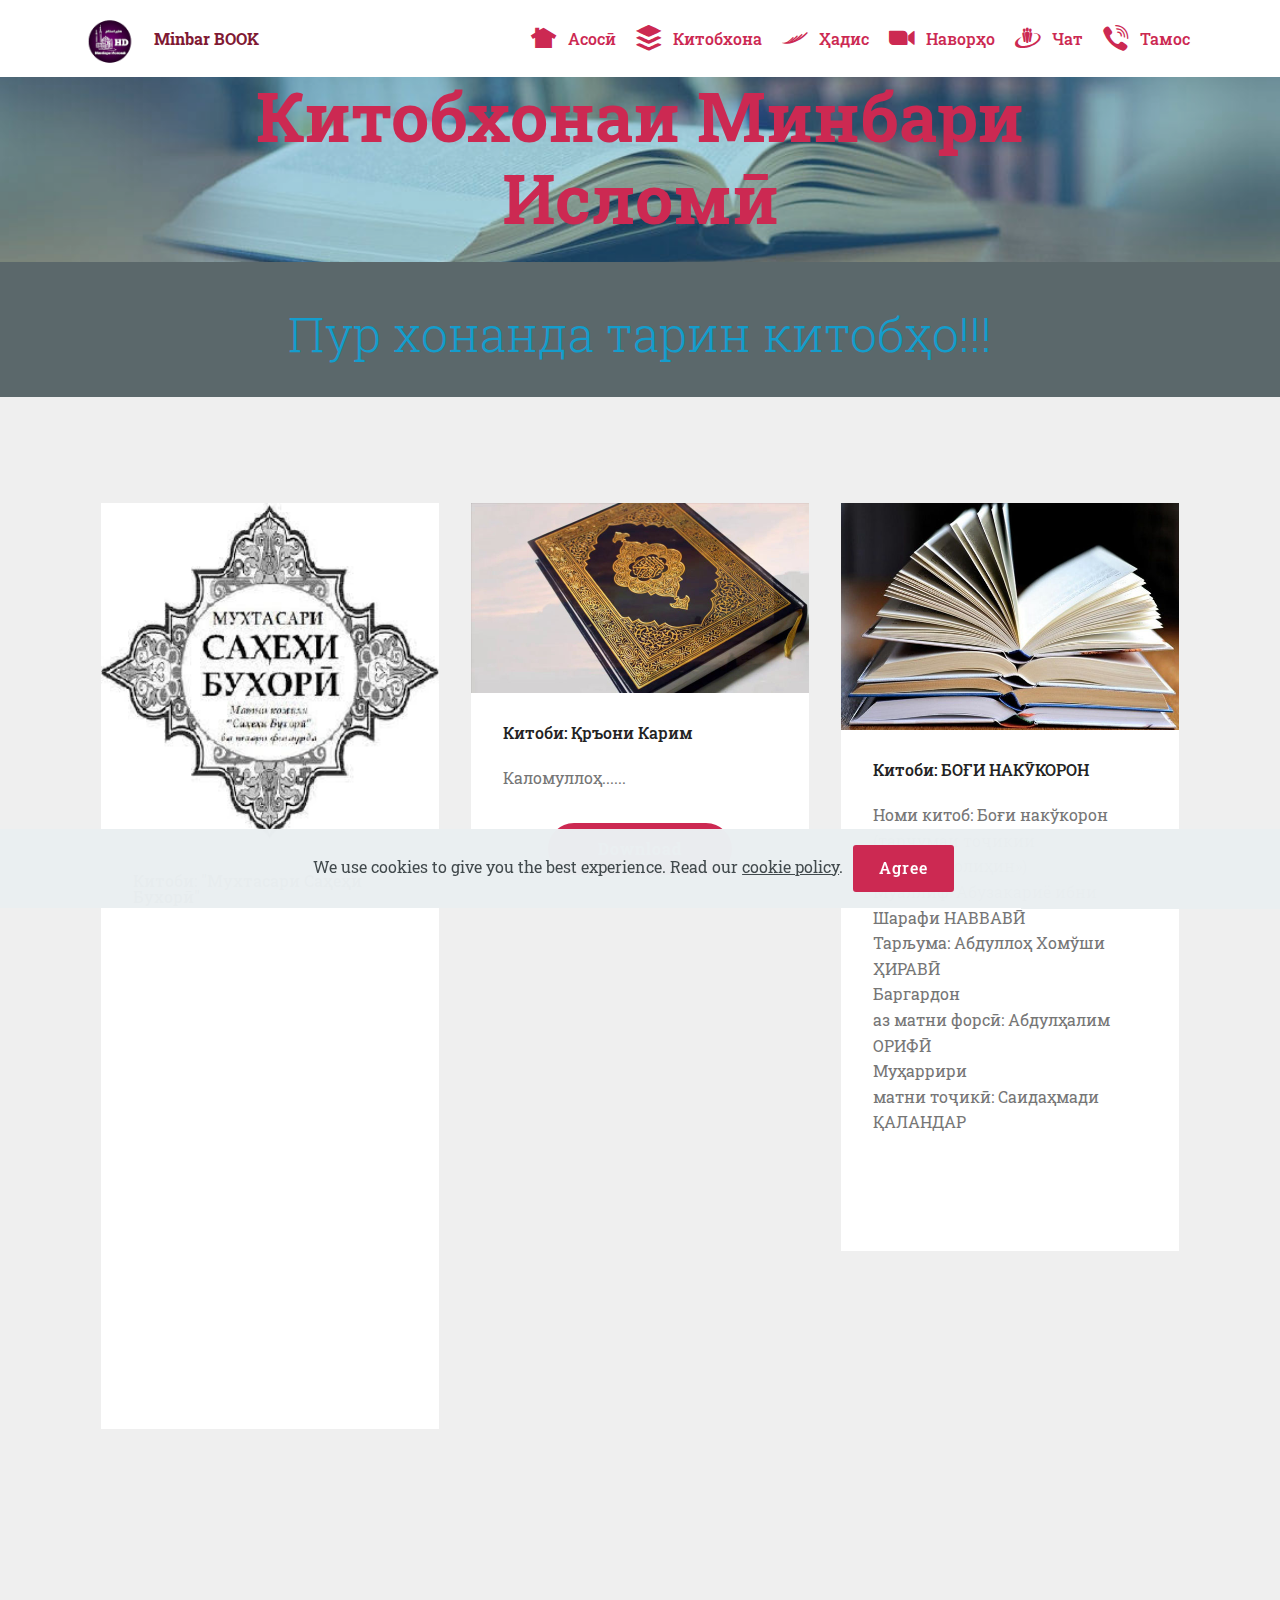
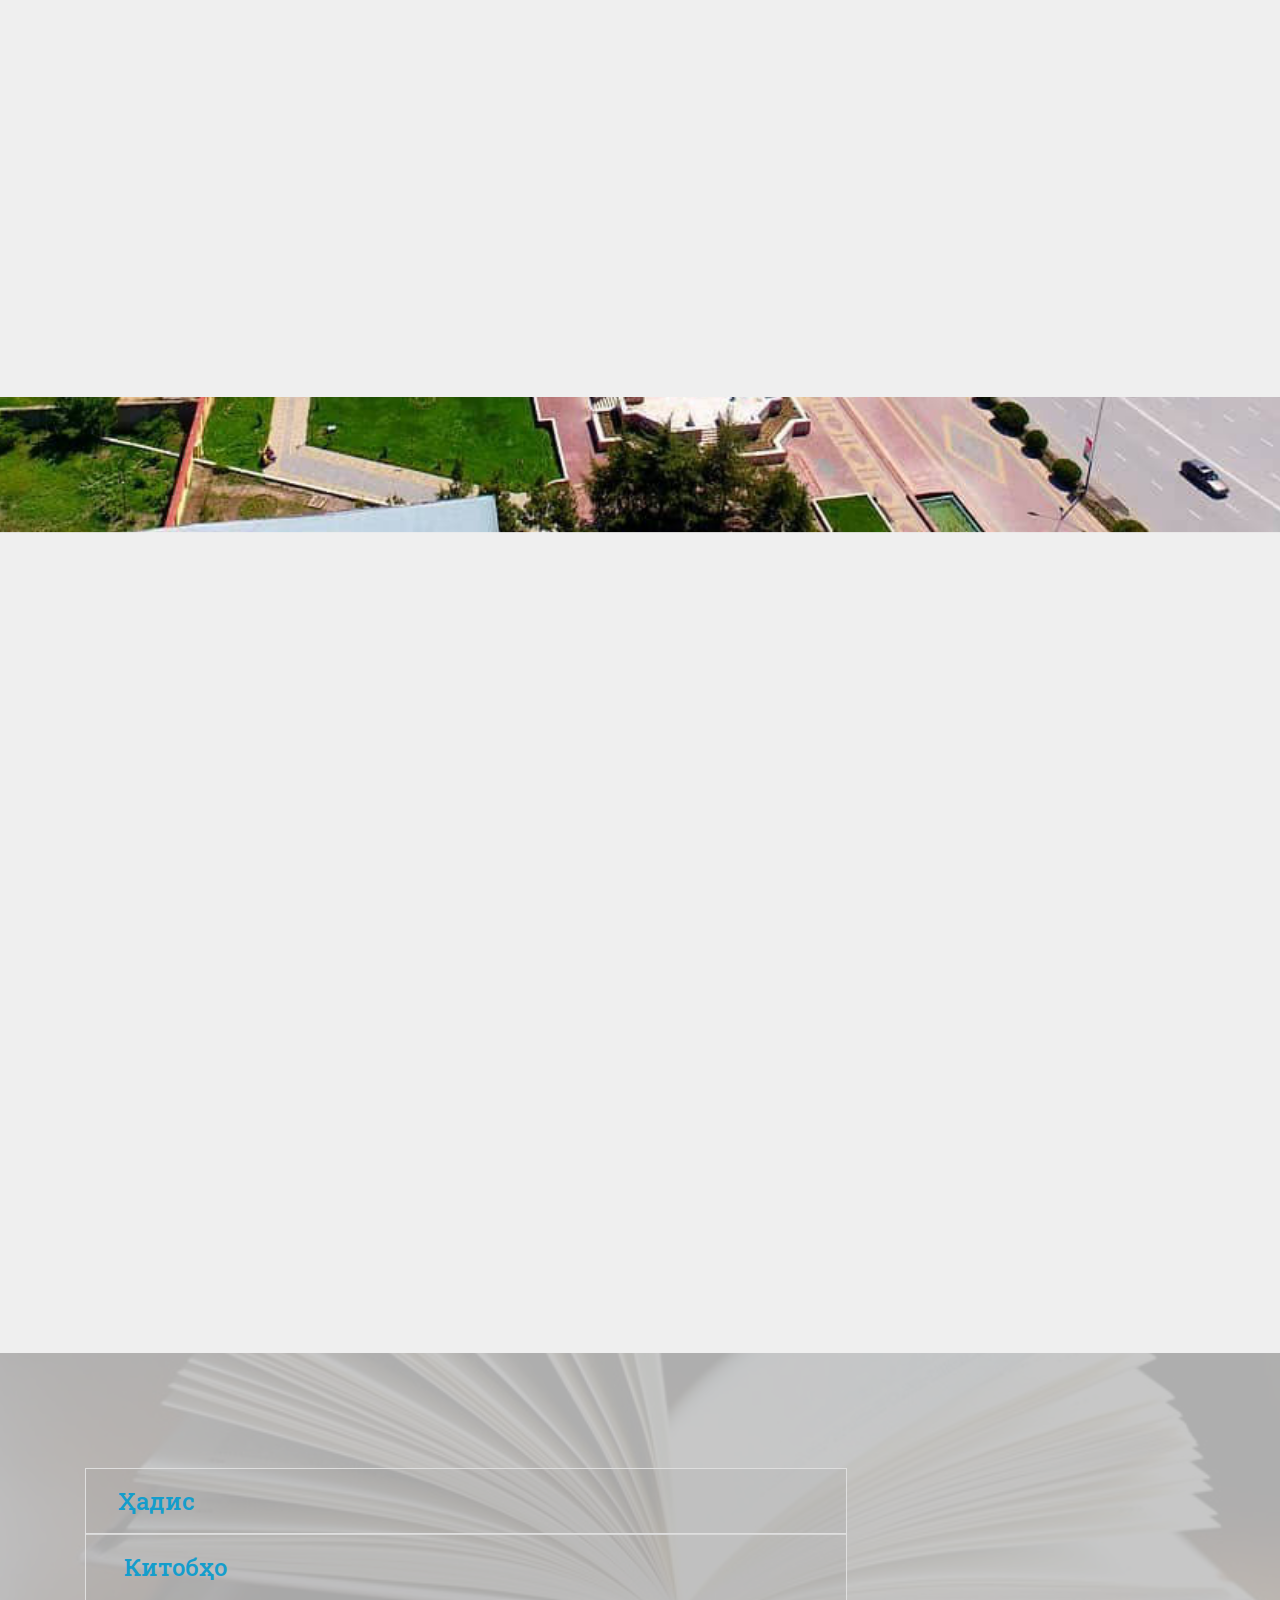
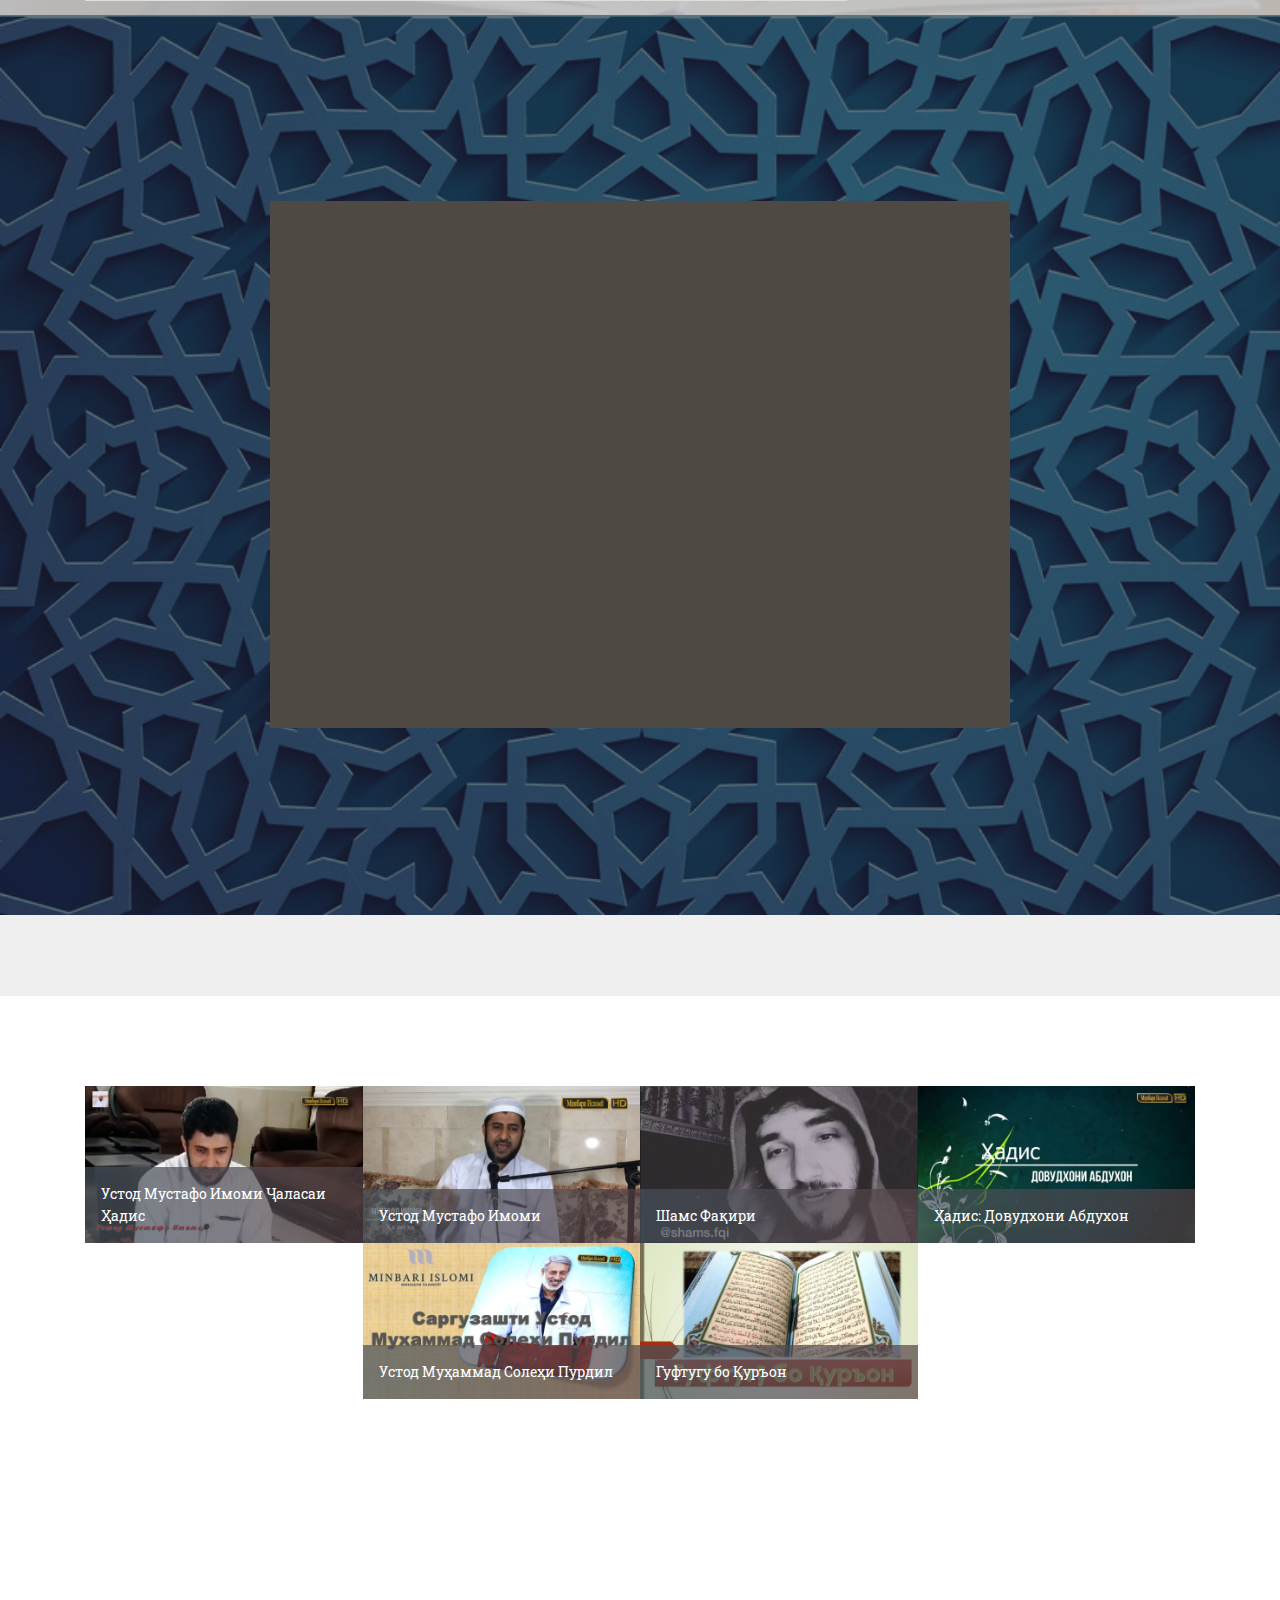
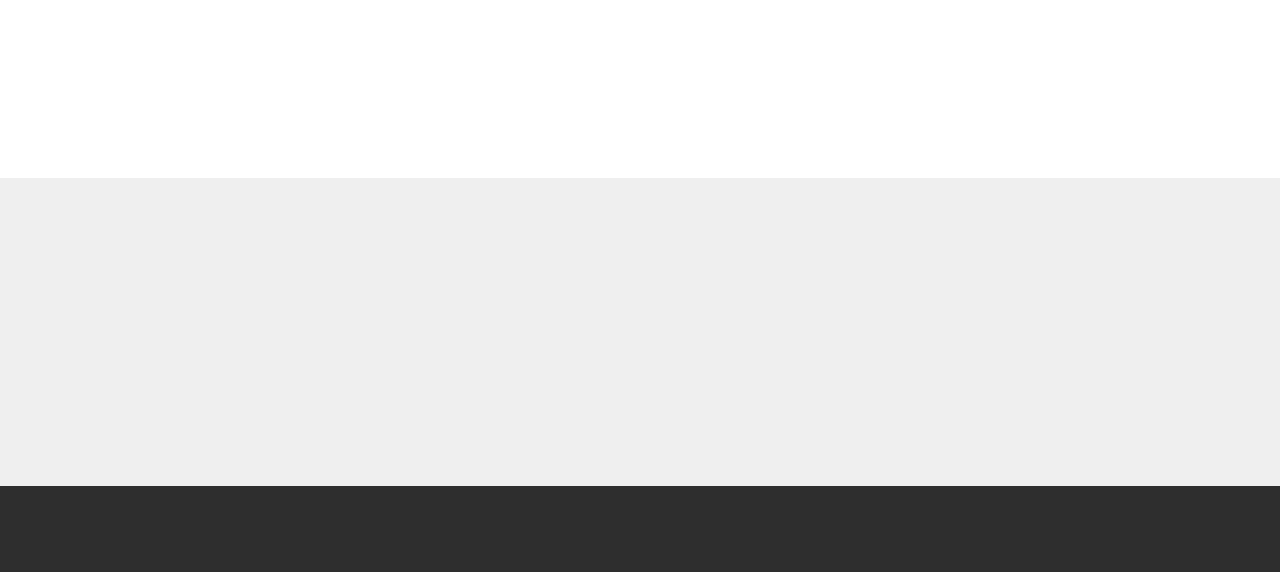
==== commit b4d2036d: "create github pages" ====
--- a/index.html
+++ b/index.html
@@ -15,7 +15,6 @@
   
   
   <title>Китобхонаи Минбари Исломӣ</title>
-  <link rel="stylesheet" href="assets/web/assets/mobirise-icons-bold/mobirise-icons-bold.css">
   <link rel="stylesheet" href="assets/web/assets/mobirise-icons/mobirise-icons.css">
   <link rel="stylesheet" href="assets/bootstrap/css/bootstrap.min.css">
   <link rel="stylesheet" href="assets/bootstrap/css/bootstrap-grid.min.css">
@@ -63,13 +62,13 @@
                 <li class="nav-item">
                     <a class="nav-link link text-primary display-4" href="тамос.html"><span class="socicon socicon-viber mbr-iconfont mbr-iconfont-btn"></span>
                         Тамос</a>
-                </li><li class="nav-item dropdown open"><a class="nav-link link text-primary dropdown-toggle display-4" href="видео.html" data-toggle="dropdown-submenu" aria-expanded="true"><span class="mbrib-globe-2 mbr-iconfont mbr-iconfont-btn">Забон</span></a><div class="dropdown-menu"><a class="text-primary dropdown-item display-4" href="ruspage_ru.html">Руссӣ</a></div></li></ul>
+                </li></ul>
             
         </div>
     </nav>
 </section>
 
-<section class="engine"><a href="https://mobirise.info/p">site templates free download</a></section><section class="header1 cid-rYjFfuZGG8" id="header1-f">
+<section class="engine"><a href="https://mobirise.info">Mobirise</a></section><section class="header1 cid-rYjFfuZGG8" id="header1-f">
 
     
 
@@ -181,7 +180,7 @@
                     <li><strong>Ҳадисҳо аз &nbsp;
 КИМИЁИ САОДАТ</strong>&nbsp;
 (бо муқаддимае дар аҳаммият&nbsp; 
-ва фазилати иснод)<a href="assets/files/1-62.pdf">&nbsp;Хондани&nbsp;Китоб</a></li><li><strong>Рӯзаи моҳи мубораки Рамазон&nbsp;<a href="assets/files/-.pdf">Хондани Китоб</a></strong></li><li><strong>Одоб ва сунатҳои иди саиди Фитр <a href="assets/files/minar_book_sunnaalfitr.pdf">Хондани Китоб</a></strong></li><li><strong>Хатиҷа бинти Ҳувайлид</strong> (Модари Муъминон Аллоҳ Аз ишон рози бошад) <a href="assets/files/minbar_book_hadija_bintihuvaylid.pdf">Хондани Китоб</a></li><li><strong>Фиқҳи Исломи бар асосӣ Мазҳаби Ҳанафи</strong> <a href="assets/files/minbar_book_fiqhiislomi.pdf">Хондани Китоб</a></li><li><strong>Фазилати шаби ҚАДР <a href="assets/files/minbar_book_fazilati_shabiqadr.pdf">Хондани Китоб</a></strong></li></ol><ol>
+ва фазилати иснод)<a href="assets/files/1-62.pdf">&nbsp;Хондани&nbsp;Китоб</a></li><li><strong>Рӯзаи моҳи мубораки Рамазон&nbsp;<a href="assets/files/-.pdf">Хондани Китоб</a></strong></li><li><strong>Одоб ва сунатҳои иди саиди Фитр <a href="assets/files/minar_book_sunnaalfitr.pdf">Хондани Китоб</a></strong></li><li><strong>Хатиҷа бинти Ҳувайлид</strong> (Модари Муъминон Аллоҳ Аз ишон рози бошад) <a href="assets/files/minbar_book_hadija_bintihuvaylid.pdf">Хондани Китоб</a></li><li><strong>Фиқҳи Исломи бар асосӣ Мазҳаби Ҳанафи</strong> <a href="assets/files/minbar_book_fiqhiislomi.pdf">Хондани Китоб</a></li><li><strong>Фазилати шаби ҚАДР <a href="assets/files/minbar_book_fazilati_shabiqadr.pdf">Хондани Китоб</a></strong></li><li><strong>Бародари ва дусти дар ислом Хондани Китоб&nbsp;<a href="assets/files/barodri_va_dusti_dra_islom.pdf">pdf</a>&nbsp;||| <a href="assets/files/barodri_va_dusti_dra_islom.doc">Word</a></strong></li></ol><ol>
                 </ol>
             </div>
         </div>
@@ -208,13 +207,13 @@
             <div class="card col-12 col-md-6 p-3 col-lg-4">
                 <div class="card-wrapper">
                     <div class="card-img">
-                        <img src="assets/images/book-noun-001-1679-200x200.jpg" alt="Mobirise" title="">
-                    </div>
-                    <div class="card-box">
-                        <h4 class="card-title mbr-fonts-style display-5">Мусибати бузурги умати исломи (вафоти Паёбари ислом) (сав)</h4>
-                        <p class="mbr-text mbr-fonts-style display-7">Номи Китоб:&nbsp;Мусибати бузурги умати исломи (вафоти Паёбари ислом) (сав)<br>Мисбоҳиддин Ҳомид....</p>
+                        <img src="assets/images/barodari-dar-islom-550x400.png" alt="Mobirise" title="">
+                    </div>
+                    <div class="card-box">
+                        <h4 class="card-title mbr-fonts-style display-5">Бародари ва дусти дар Ислом!!!</h4>
+                        <p class="mbr-text mbr-fonts-style display-7">Номи Китоб: Бародари Ва дусти Дар Ислом</p>
                         <!--Btn-->
-                        <div class="mbr-section-btn align-left"><a href="https://minbarbook.github.io/Musibat.Vafoti_Paembar-spaces.im.pdf" class="btn btn-warning-outline display-4">
+                        <div class="mbr-section-btn align-left"><a href="assets/files/barodri_va_dusti_dra_islom.pdf" class="btn btn-warning-outline display-4">
                                 Download</a></div>
                     </div>
                 </div>
@@ -223,14 +222,19 @@
             <div class="card col-12 col-md-6 p-3 col-lg-4">
                 <div class="card-wrapper">
                     <div class="card-img">
-                        <img src="assets/images/book-noun-001-1679-200x200.jpg" alt="Mobirise" title="">
-                    </div>
-                    <div class="card-box">
-                        <h4 class="card-title mbr-fonts-style display-5">
-                            Шаш насиҳати муҳим барои толибилм.</h4>
-                        <p class="mbr-text mbr-fonts-style display-7">НОМИ КИТОБ: Шаш насиҳати муҳим барои толибилм<br>Абдусаттори Ҳақназар</p>
+                        <img src="assets/images/12-550x400.png" alt="Mobirise" title="">
+                    </div>
+                    <div class="card-box">
+                        <h4 class="card-title mbr-fonts-style display-5">ГЎШАЕ АЗ
+<div>ЗИНДАГОНИИ АСҲОБИ
+</div><div>ПАЁМБАР (с)
+</div><div>(разияллоҳу ъанҳум)</div></h4>
+                        <p class="mbr-text mbr-fonts-style display-7">НОМИ КИТОБ: ГЎШАЕ АЗ
+<br>ЗИНДАГОНИИ АСҲОБИ
+<br>ПАЁМБАР (с)
+<br>(разияллоҳу ъанҳум)</p>
                         <!--Btn-->
-                        <div class="mbr-section-btn align-left"><a href="https://minbarbook.github.io/ШАШ НАСИХАТИ МУХИМ БАРОИ ТОЛИБИЛМ.pdf" class="btn btn-warning-outline display-4">
+                        <div class="mbr-section-btn align-left"><a href="assets/files/mibarboook_zindagi_askhob_raz.pdf" class="btn btn-warning-outline display-4">
                                 Download</a></div>
                     </div>
                 </div>
@@ -239,14 +243,13 @@
             <div class="card col-12 col-md-6 p-3 col-lg-4 last-child">
                 <div class="card-wrapper">
                     <div class="card-img">
-                        <img src="assets/images/book-noun-001-1679-200x200.jpg" alt="Mobirise" title="">
-                    </div>
-                    <div class="card-box">
-                        <h4 class="card-title mbr-fonts-style display-5">
-                            Омӯзиши намоз.</h4>
-                        <p class="mbr-text mbr-fonts-style display-7">НОМИ КИТОБ: Омӯзиши намоз</p>
+                        <img src="assets/images/333-550x400.png" alt="Mobirise" title="">
+                    </div>
+                    <div class="card-box">
+                        <h4 class="card-title mbr-fonts-style display-5">ШАШ НАСИҲАТИ МУҲИМ БАРОИ ТОЛИБИЛМ</h4>
+                        <p class="mbr-text mbr-fonts-style display-7">НОМИ КИТОБ: ШАШ НАСИҲАТИ МУҲИМ БАРОИ ТОЛИБИЛМ<br>АБДУСАТОРИ ҲАҚНАЗАР</p>
                         <!--Btn-->
-                        <div class="mbr-section-btn align-left"><a href="https://minbarbook.github.io/Омузиши намоз.pdf" class="btn btn-warning-outline display-4">
+                        <div class="mbr-section-btn align-left"><a href="assets/files/minbarbook_6_nasihat.pdf" class="btn btn-warning-outline display-4">
                                 Download</a></div>
                     </div>
                 </div>
@@ -422,7 +425,7 @@
         <div class="row py-2 justify-content-center">
             <div class="col-12 col-lg-6  col-md-8 " data-form-type="formoid">
                 <!---Formbuilder Form--->
-                <form action="https://mobirise.com/" method="POST" class="mbr-form form-with-styler" data-form-title="Mobirise Form"><input type="hidden" name="email" data-form-email="true" value="LIsn8FW63LD/ptE9bEmcJJUw/XtP0FHrX/BaGRiHRWOMGEj9NhZ0B8d3RxDPnXniASPCz7bdaQWyu86hfPfR8AH51PT4BB5+LL9QZELM2tfNTr+lJH9qfiiGkK/UxxAQ">
+                <form action="https://mobirise.com/" method="POST" class="mbr-form form-with-styler" data-form-title="Mobirise Form"><input type="hidden" name="email" data-form-email="true" value="P1H8/YmSS28/D7CYFAEFNYwctp8UTIOgPFimDKw+Bozca2IUa4YJurni1nwq9SE9si3+BXO0OB8veKeWTNmBaikUsnOpTYl9Gyt5+VGTyGgae6RKi1AvffJdhyQbGcS4">
                     <div class="row">
                         <div hidden="hidden" data-form-alert="" class="alert alert-success col-12">Спасибо за заполнение анкеты!</div>
                         <div hidden="hidden" data-form-alert-danger="" class="alert alert-danger col-12">
@@ -464,19 +467,19 @@
   <script src="https://connect.facebook.net/en_US/sdk.js#xfbml=1&version=v2.5"></script>
   <script src="https://apis.google.com/js/plusone.js"></script>
   <script src="assets/facebook-plugin/facebook-script.js"></script>
+  <script src="assets/viewportchecker/jquery.viewportchecker.js"></script>
   <script src="assets/smoothscroll/smooth-scroll.js"></script>
   <script src="assets/tether/tether.min.js"></script>
   <script src="assets/dropdown/js/nav-dropdown.js"></script>
   <script src="assets/dropdown/js/navbar-dropdown.js"></script>
   <script src="assets/touchswipe/jquery.touch-swipe.min.js"></script>
-  <script src="assets/viewportchecker/jquery.viewportchecker.js"></script>
   <script src="assets/web/assets/cookies-alert-plugin/cookies-alert-core.js"></script>
   <script src="assets/web/assets/cookies-alert-plugin/cookies-alert-script.js"></script>
+  <script src="assets/parallax/jarallax.min.js"></script>
   <script src="assets/mbr-switch-arrow/mbr-switch-arrow.js"></script>
   <script src="assets/masonry/masonry.pkgd.min.js"></script>
   <script src="assets/imagesloaded/imagesloaded.pkgd.min.js"></script>
   <script src="assets/bootstrapcarouselswipe/bootstrap-carousel-swipe.js"></script>
-  <script src="assets/parallax/jarallax.min.js"></script>
   <script src="assets/vimeoplayer/jquery.mb.vimeo_player.js"></script>
   <script src="assets/sociallikes/social-likes.js"></script>
   <script src="assets/theme/js/script.js"></script>
--- a/assets/mobirise/css/mbr-additional.css
+++ b/assets/mobirise/css/mbr-additional.css
@@ -1954,6 +1954,50 @@
   padding-bottom: 30px;
   background-color: #2e2e2e;
 }
+.cid-s2X1xinkOt {
+  padding-top: 90px;
+  padding-bottom: 90px;
+  background-image: url("../../../assets/images/-2018-1080x608.jpg");
+}
+.cid-s2X1xinkOt .card-box {
+  padding: 1rem 2rem 2rem;
+}
+.cid-s2X1xinkOt h4 {
+  font-weight: 500;
+  margin-bottom: 0;
+  text-align: left;
+  padding-top: 2rem;
+}
+.cid-s2X1xinkOt p {
+  margin-bottom: 0;
+  text-align: left;
+  padding-top: 1.5rem;
+}
+.cid-s2X1xinkOt .mbr-section-btn {
+  padding-top: 2.5rem;
+}
+.cid-s2X1xinkOt .mbr-section-btn a {
+  margin: 0;
+}
+.cid-s2X1xinkOt .mbr-text {
+  color: #767676;
+}
+.cid-s2X1xinkOt .card-wrapper {
+  height: 100%;
+}
+@media (max-width: 767px) {
+  .cid-s2X1xinkOt .card:not(.last-child) {
+    padding-bottom: 2rem;
+  }
+}
+.cid-s2X1xinkOt H2 {
+  color: #149dcc;
+}
+.cid-s2X1xinkOt .mbr-text,
+.cid-s2X1xinkOt .mbr-section-btn {
+  color: #074b61;
+  text-align: center;
+}
 .cid-rYHfVQ3MPd {
   padding-top: 0px;
   padding-bottom: 0px;
--- a/assets/mobirise/css/mbr-additional.css
+++ b/assets/mobirise/css/mbr-additional.css
@@ -1954,6 +1954,50 @@
   padding-bottom: 30px;
   background-color: #2e2e2e;
 }
+.cid-s2X1xinkOt {
+  padding-top: 90px;
+  padding-bottom: 90px;
+  background-image: url("../../../assets/images/-2018-1080x608.jpg");
+}
+.cid-s2X1xinkOt .card-box {
+  padding: 1rem 2rem 2rem;
+}
+.cid-s2X1xinkOt h4 {
+  font-weight: 500;
+  margin-bottom: 0;
+  text-align: left;
+  padding-top: 2rem;
+}
+.cid-s2X1xinkOt p {
+  margin-bottom: 0;
+  text-align: left;
+  padding-top: 1.5rem;
+}
+.cid-s2X1xinkOt .mbr-section-btn {
+  padding-top: 2.5rem;
+}
+.cid-s2X1xinkOt .mbr-section-btn a {
+  margin: 0;
+}
+.cid-s2X1xinkOt .mbr-text {
+  color: #767676;
+}
+.cid-s2X1xinkOt .card-wrapper {
+  height: 100%;
+}
+@media (max-width: 767px) {
+  .cid-s2X1xinkOt .card:not(.last-child) {
+    padding-bottom: 2rem;
+  }
+}
+.cid-s2X1xinkOt H2 {
+  color: #149dcc;
+}
+.cid-s2X1xinkOt .mbr-text,
+.cid-s2X1xinkOt .mbr-section-btn {
+  color: #074b61;
+  text-align: center;
+}
 .cid-rYHfVQ3MPd {
   padding-top: 0px;
   padding-bottom: 0px;
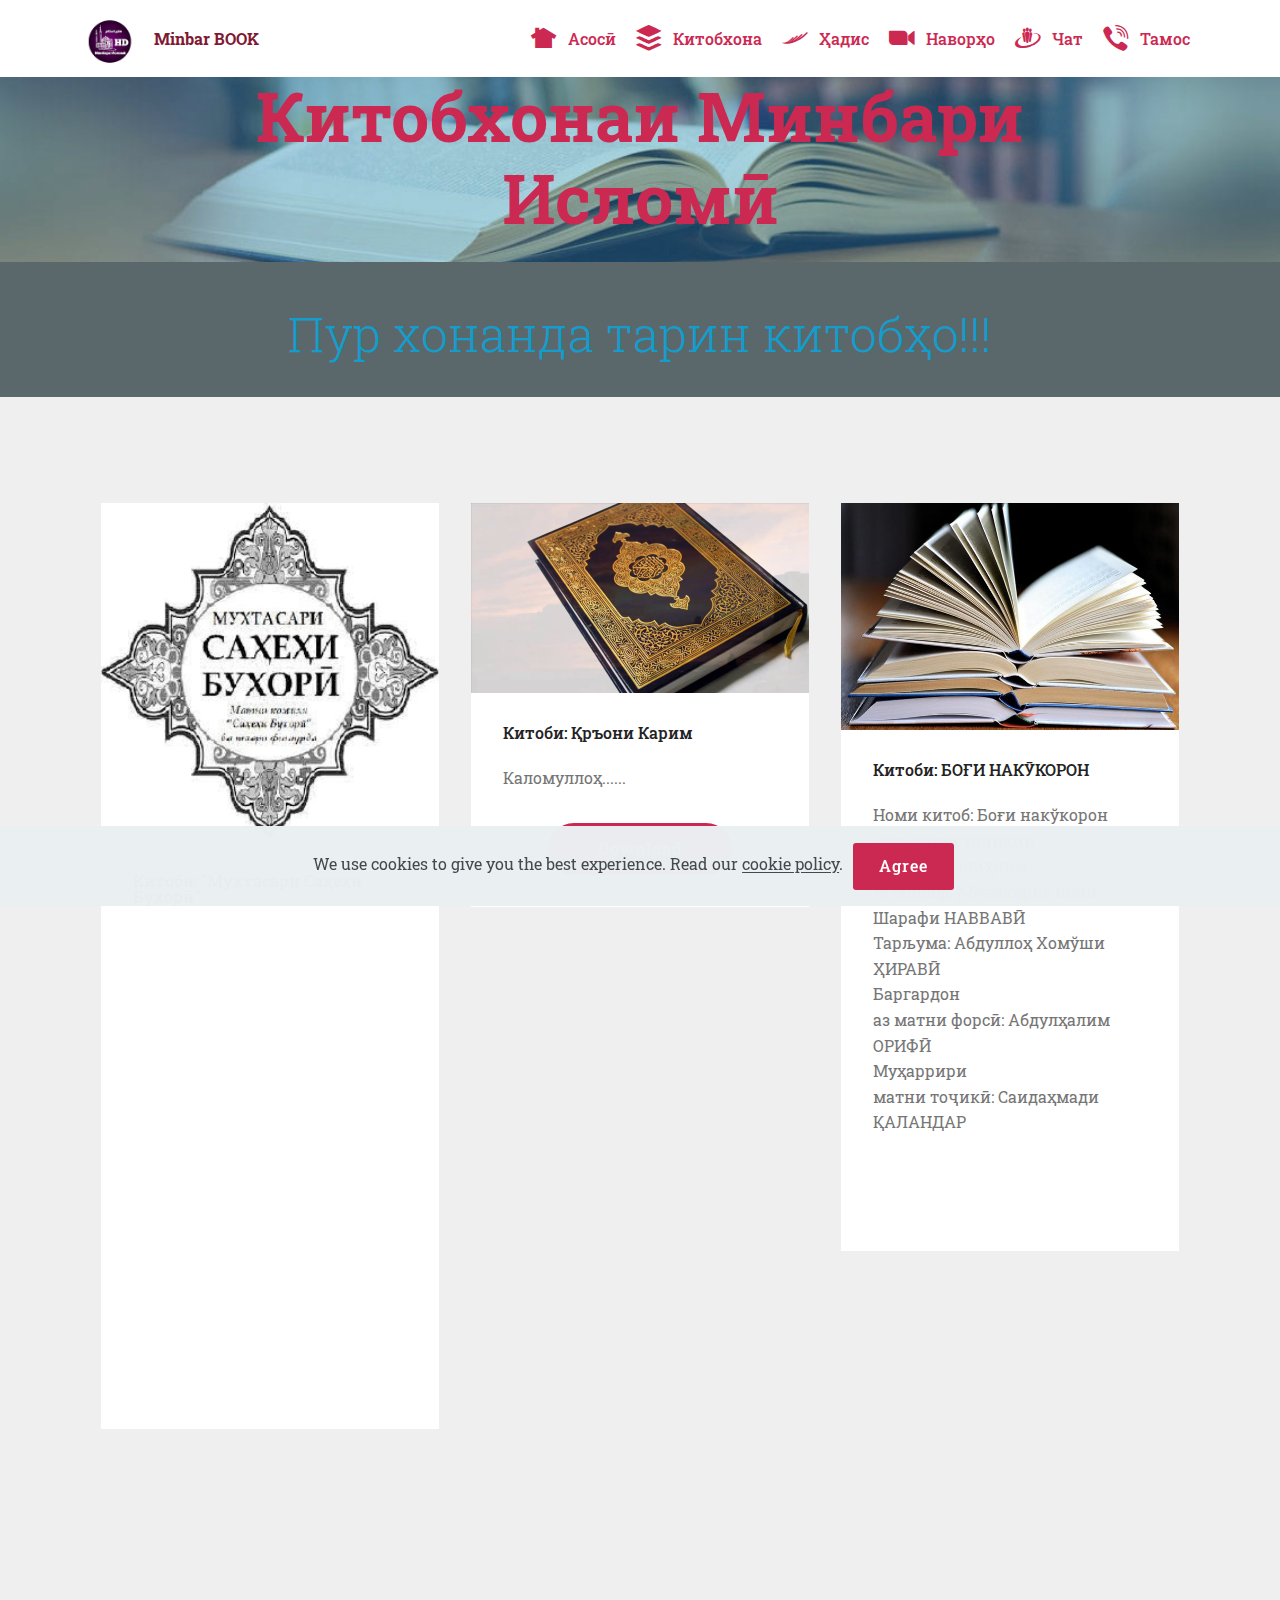
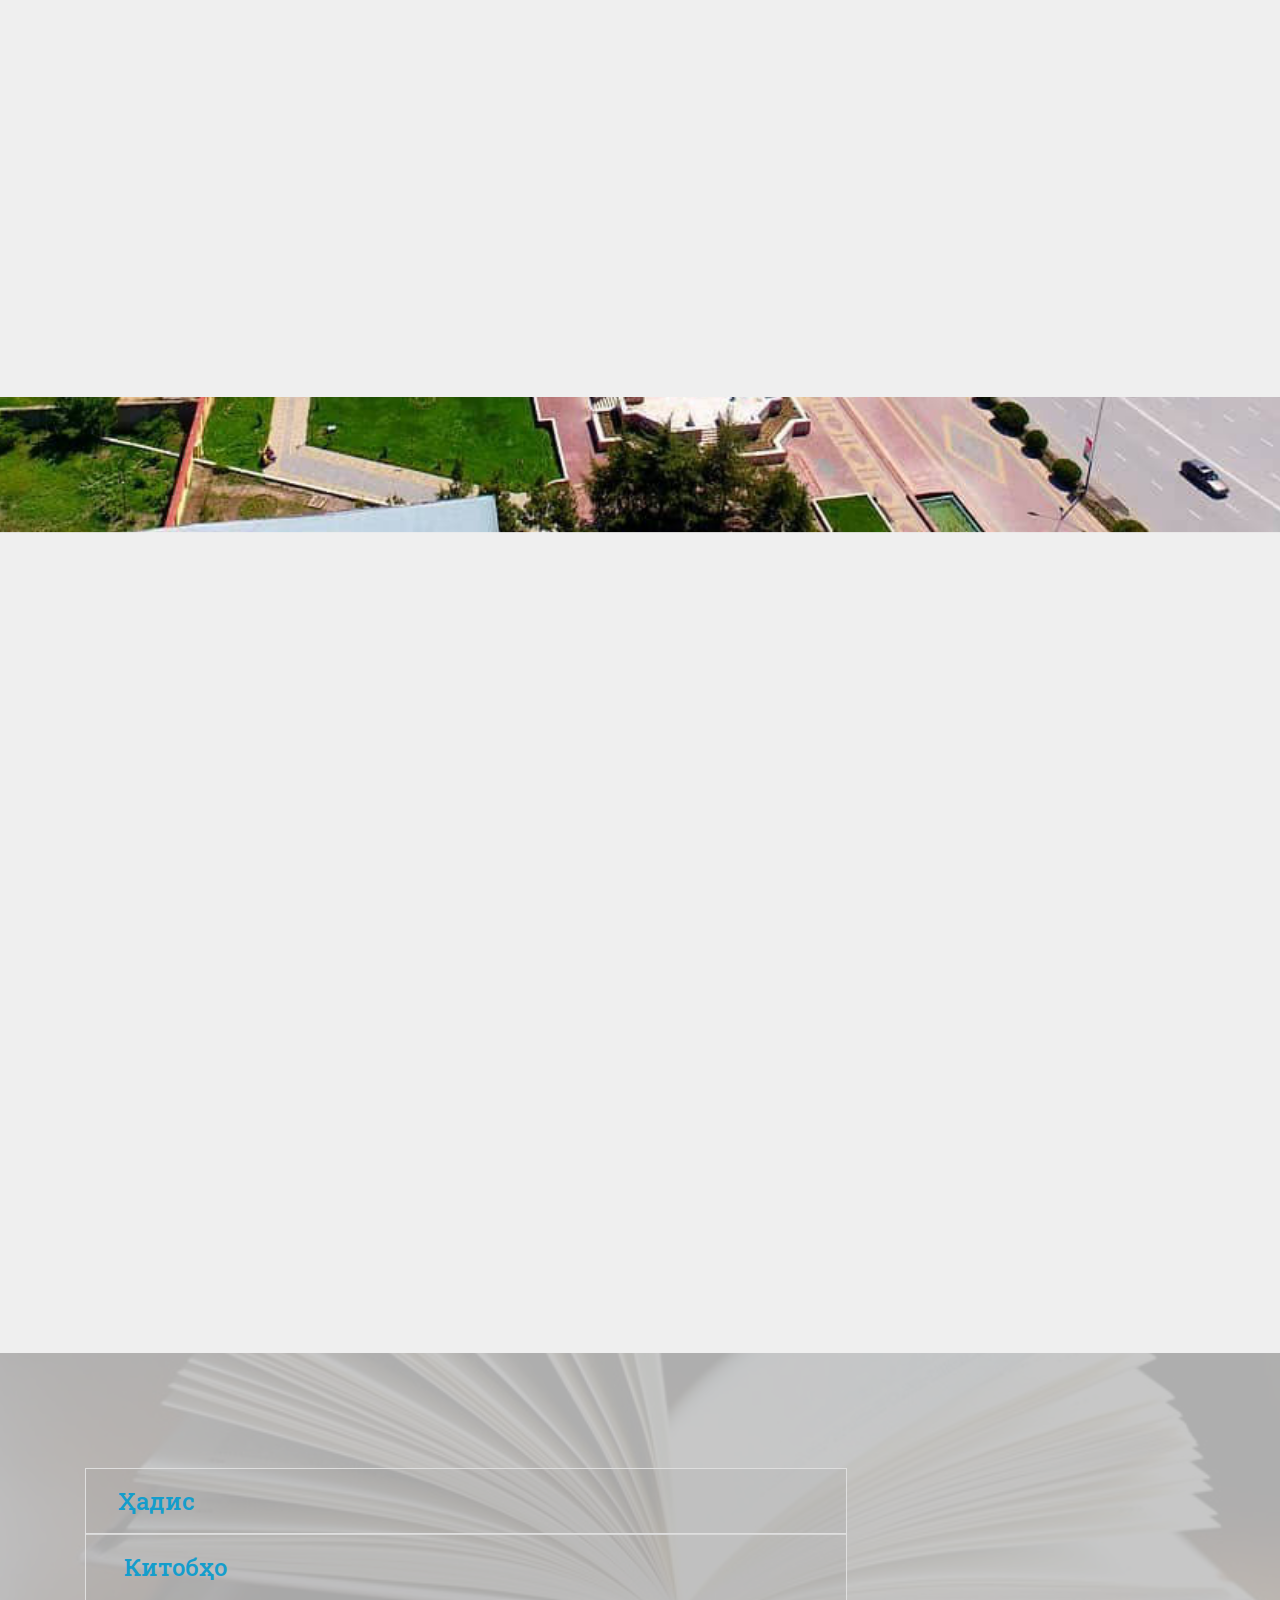
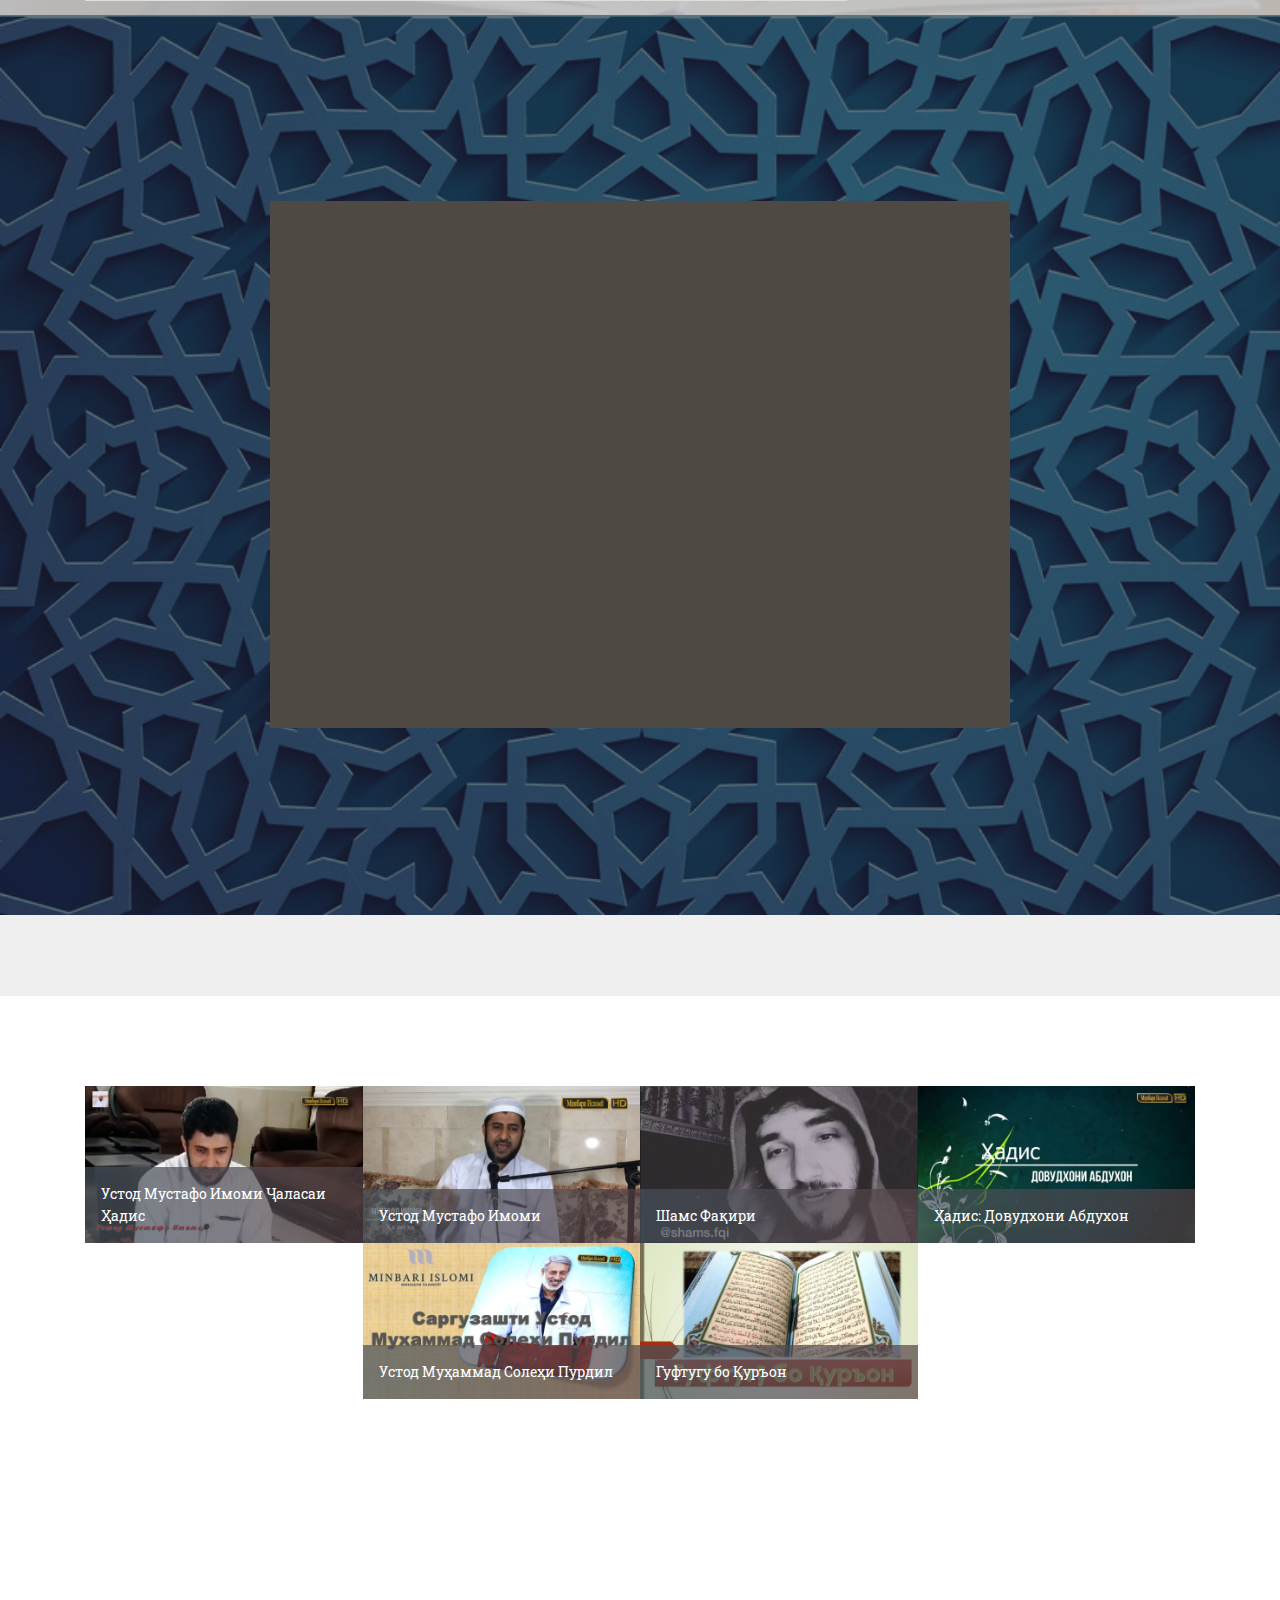
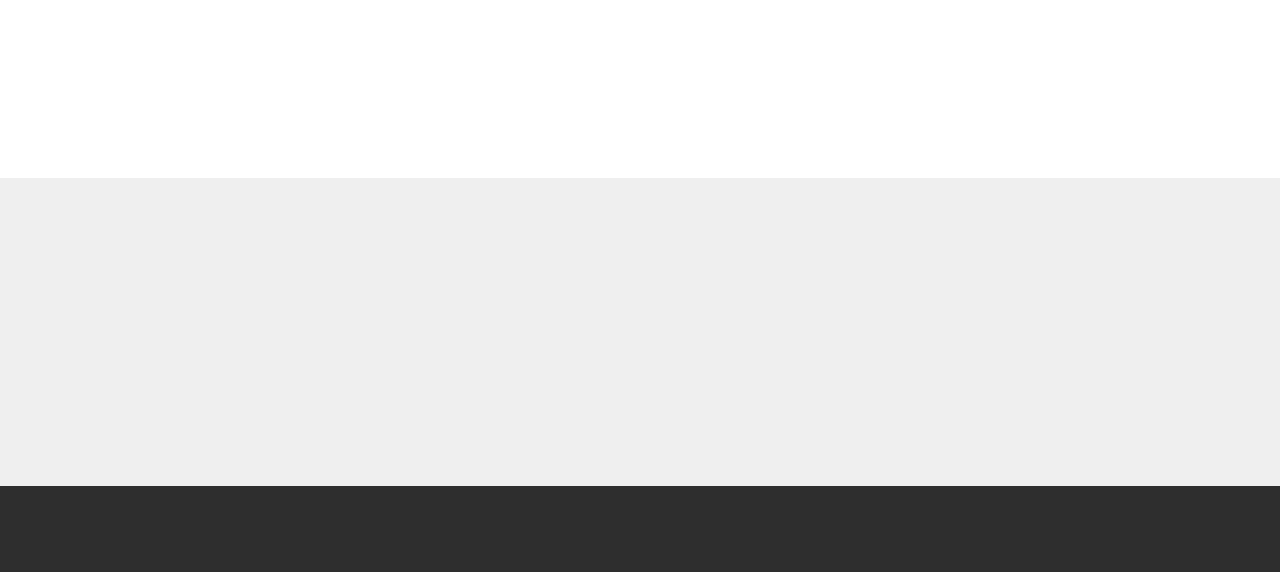
==== commit 9c84545b: "Update index.html" ====
--- a/index.html
+++ b/index.html
@@ -1,6 +1,22 @@
 <!DOCTYPE html>
 <html  >
 <head>
+  <!-- Yandex.Metrika counter -->
+<script type="text/javascript" >
+   (function(m,e,t,r,i,k,a){m[i]=m[i]||function(){(m[i].a=m[i].a||[]).push(arguments)};
+   m[i].l=1*new Date();k=e.createElement(t),a=e.getElementsByTagName(t)[0],k.async=1,k.src=r,a.parentNode.insertBefore(k,a)})
+   (window, document, "script", "https://mc.yandex.ru/metrika/tag.js", "ym");
+
+   ym(65224051, "init", {
+        clickmap:true,
+        trackLinks:true,
+        accurateTrackBounce:true,
+        webvisor:true,
+        ecommerce:"dataLayer"
+   });
+</script>
+<noscript><div><img src="https://mc.yandex.ru/watch/65224051" style="position:absolute; left:-9999px;" alt="" /></div></noscript>
+<!-- /Yandex.Metrika counter -->
   <!-- Site made with Mobirise Website Builder v4.12.3, https://mobirise.com -->
   <meta charset="UTF-8">
   <meta http-equiv="X-UA-Compatible" content="IE=edge">
@@ -493,4 +509,4 @@
    <div id="scrollToTop" class="scrollToTop mbr-arrow-up"><a style="text-align: center;"><i class="mbr-arrow-up-icon mbr-arrow-up-icon-cm cm-icon cm-icon-smallarrow-up"></i></a></div>
     <input name="animation" type="hidden">
   </body>
-</html>+</html>
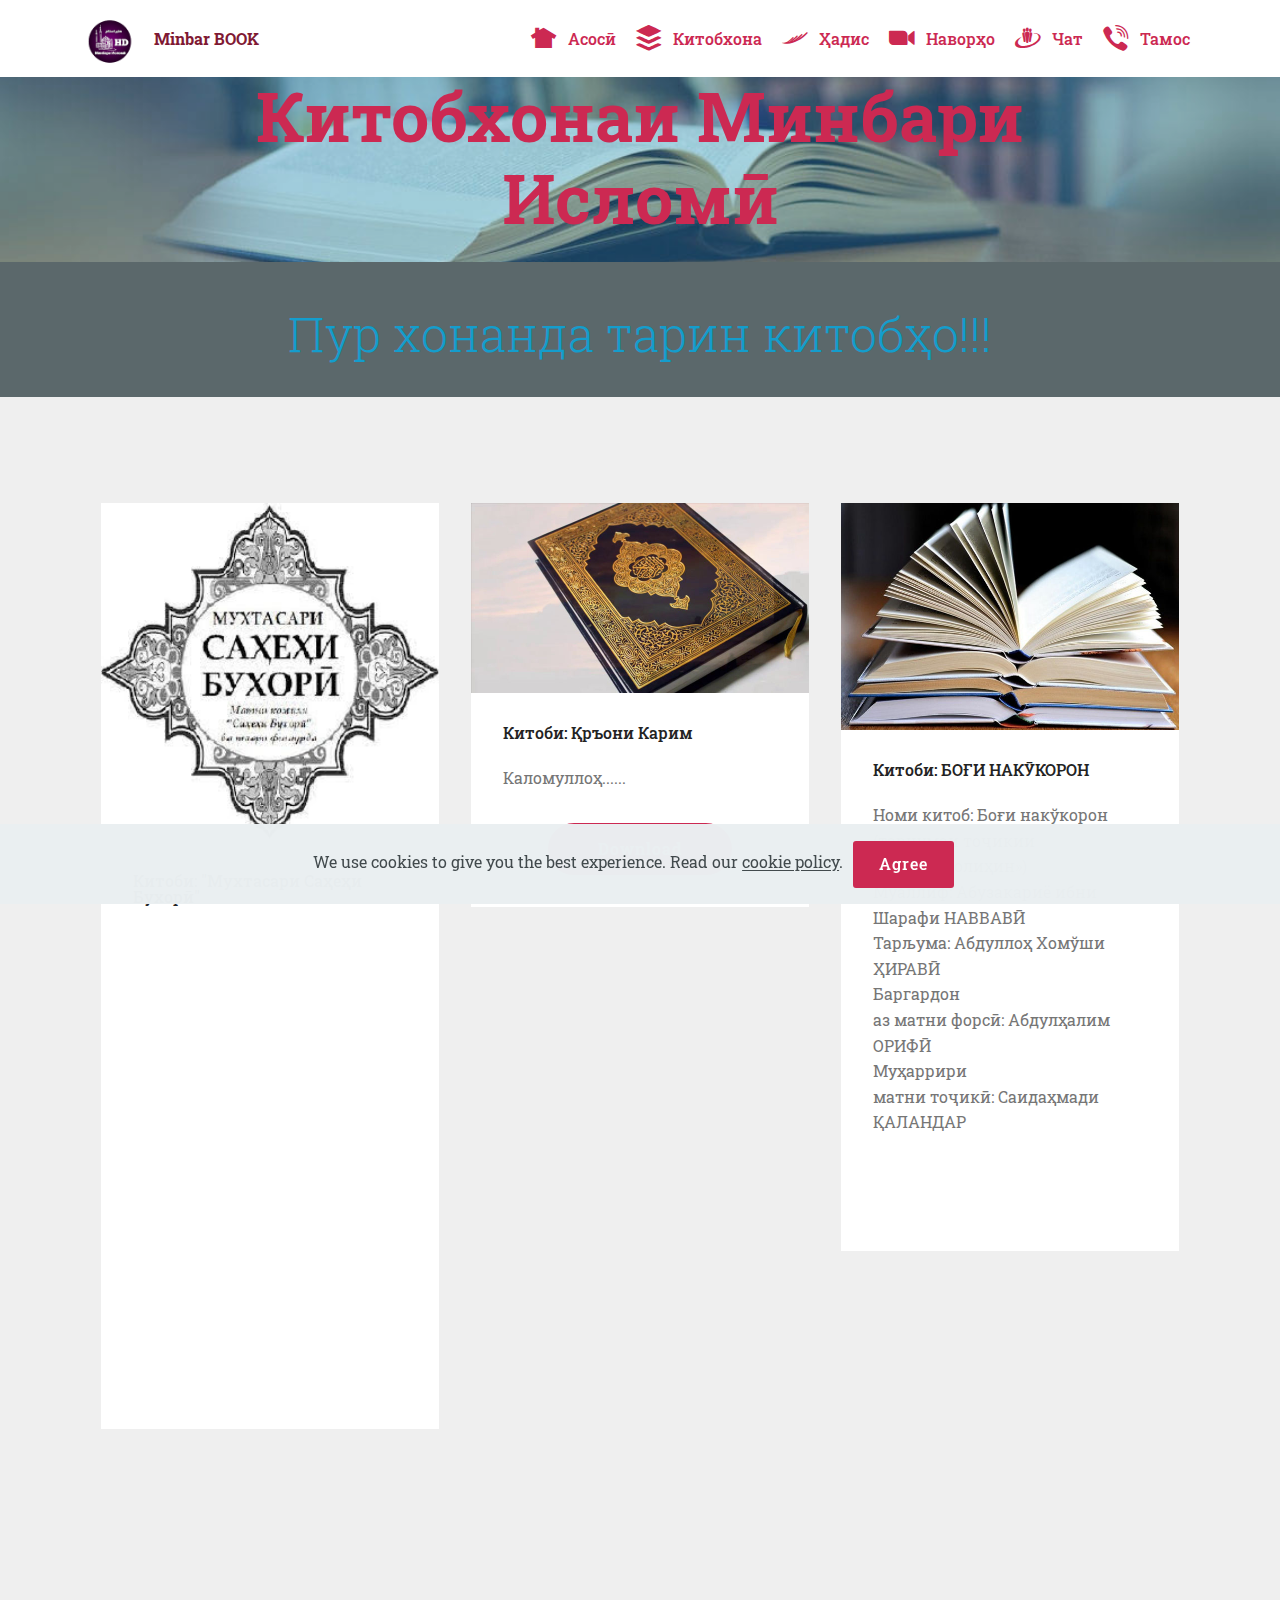
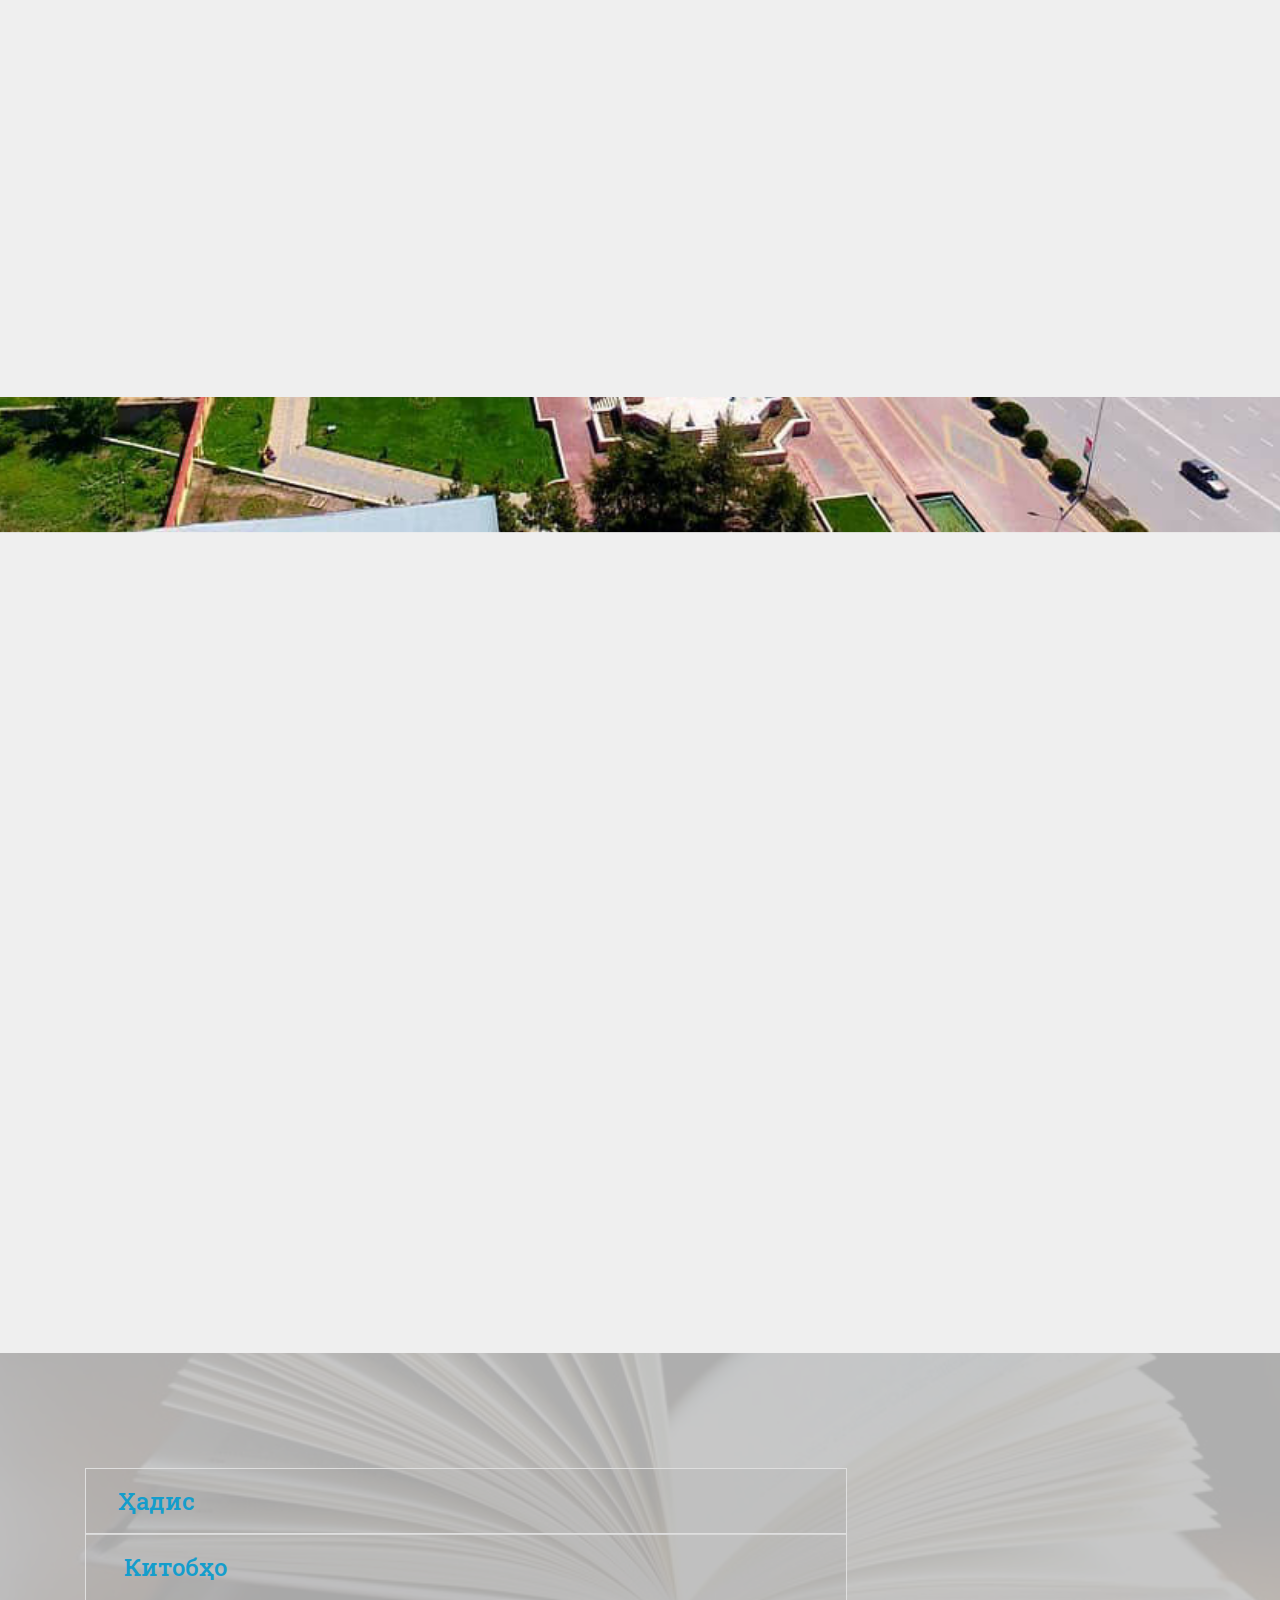
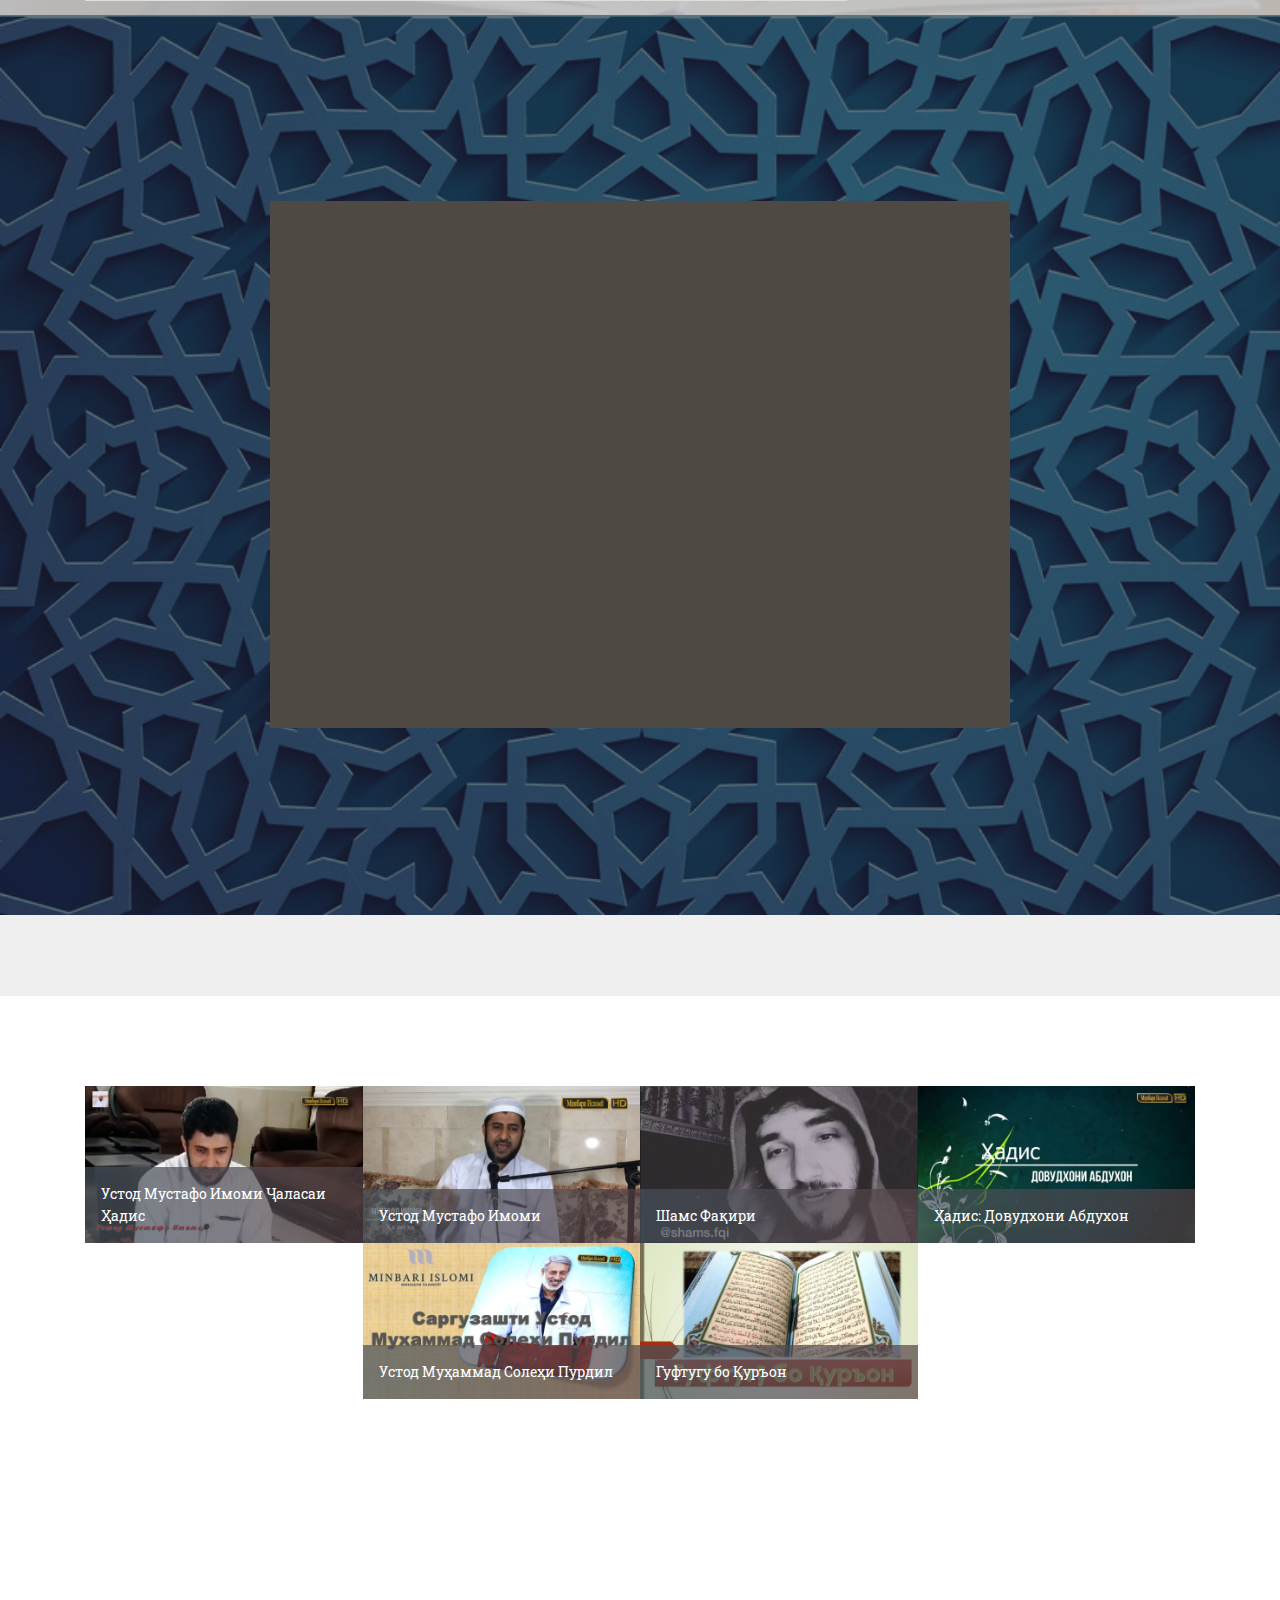
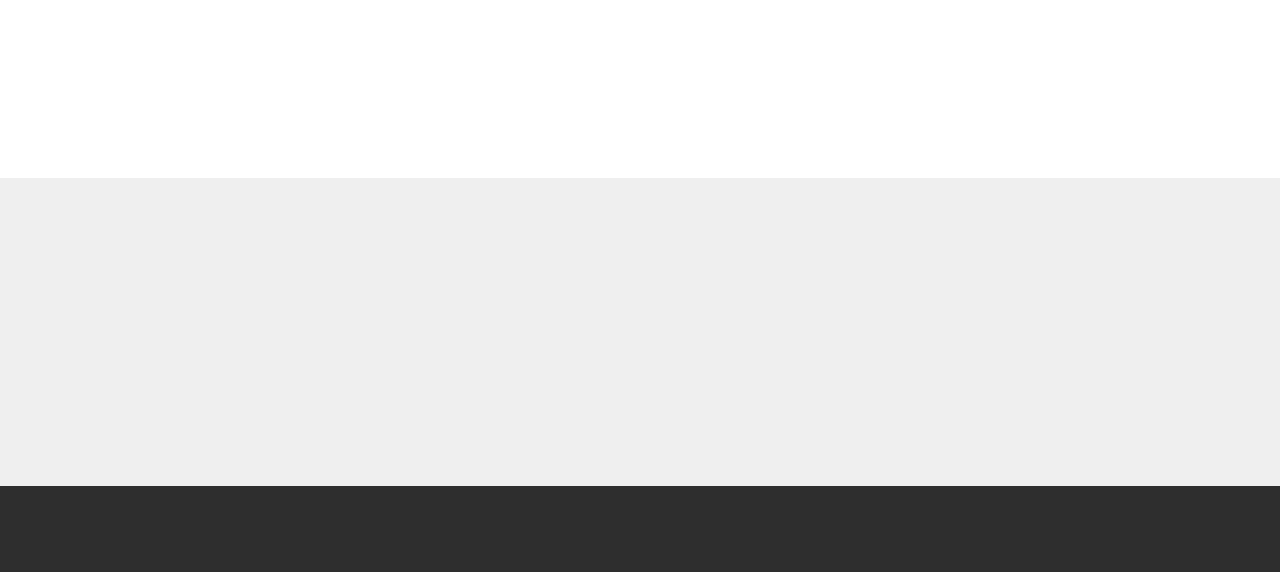
==== commit afb5dacf: "Update index.html" ====
--- a/index.html
+++ b/index.html
@@ -452,6 +452,21 @@
                             <input type="email" name="email" placeholder="Email" data-form-field="Email" required="required" class="form-control display-7" id="email-form3-b">
                         </div>
                         <div class="col-auto input-group-btn"><button type="submit" class="btn btn-primary display-4">ПОДПИСАТЬСЯ</button></div>
+                      <!-- HotLog -->
+<span id="hotlog_counter"></span>
+<span id="hotlog_dyn"></span>
+<script type="text/javascript"> var hot_s = document.createElement('script');
+hot_s.type = 'text/javascript'; hot_s.async = true;
+hot_s.src = 'http://js.hotlog.ru/dcounter/2589624.js';
+hot_d = document.getElementById('hotlog_dyn');
+hot_d.appendChild(hot_s);
+</script>
+<noscript>
+<a href="http://click.hotlog.ru/?2589624" target="_blank">
+<img src="http://hit5.hotlog.ru/cgi-bin/hotlog/count?s=2589624&im=357" border="0"
+title="HotLog" alt="HotLog"></a>
+</noscript>
+<!-- /HotLog -->
                     </div>
                 </form><!---Formbuilder Form--->
             </div>
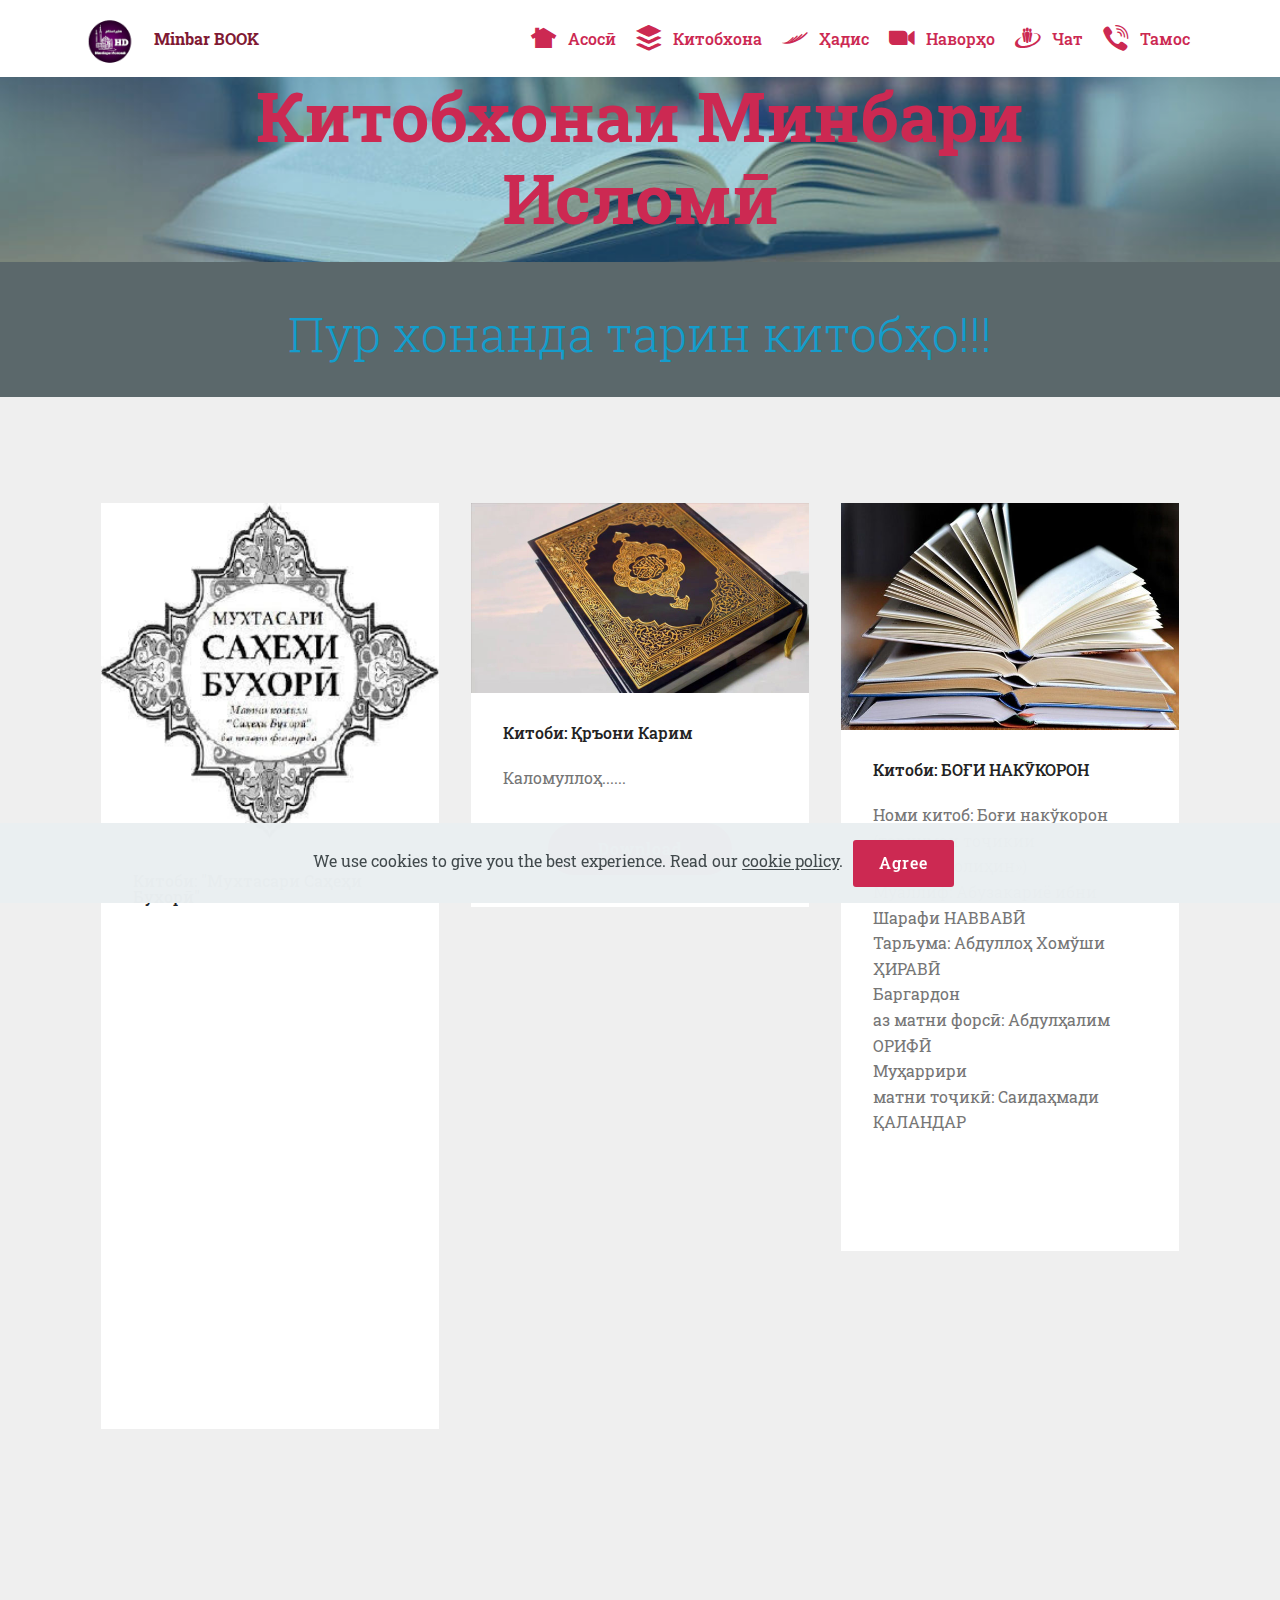
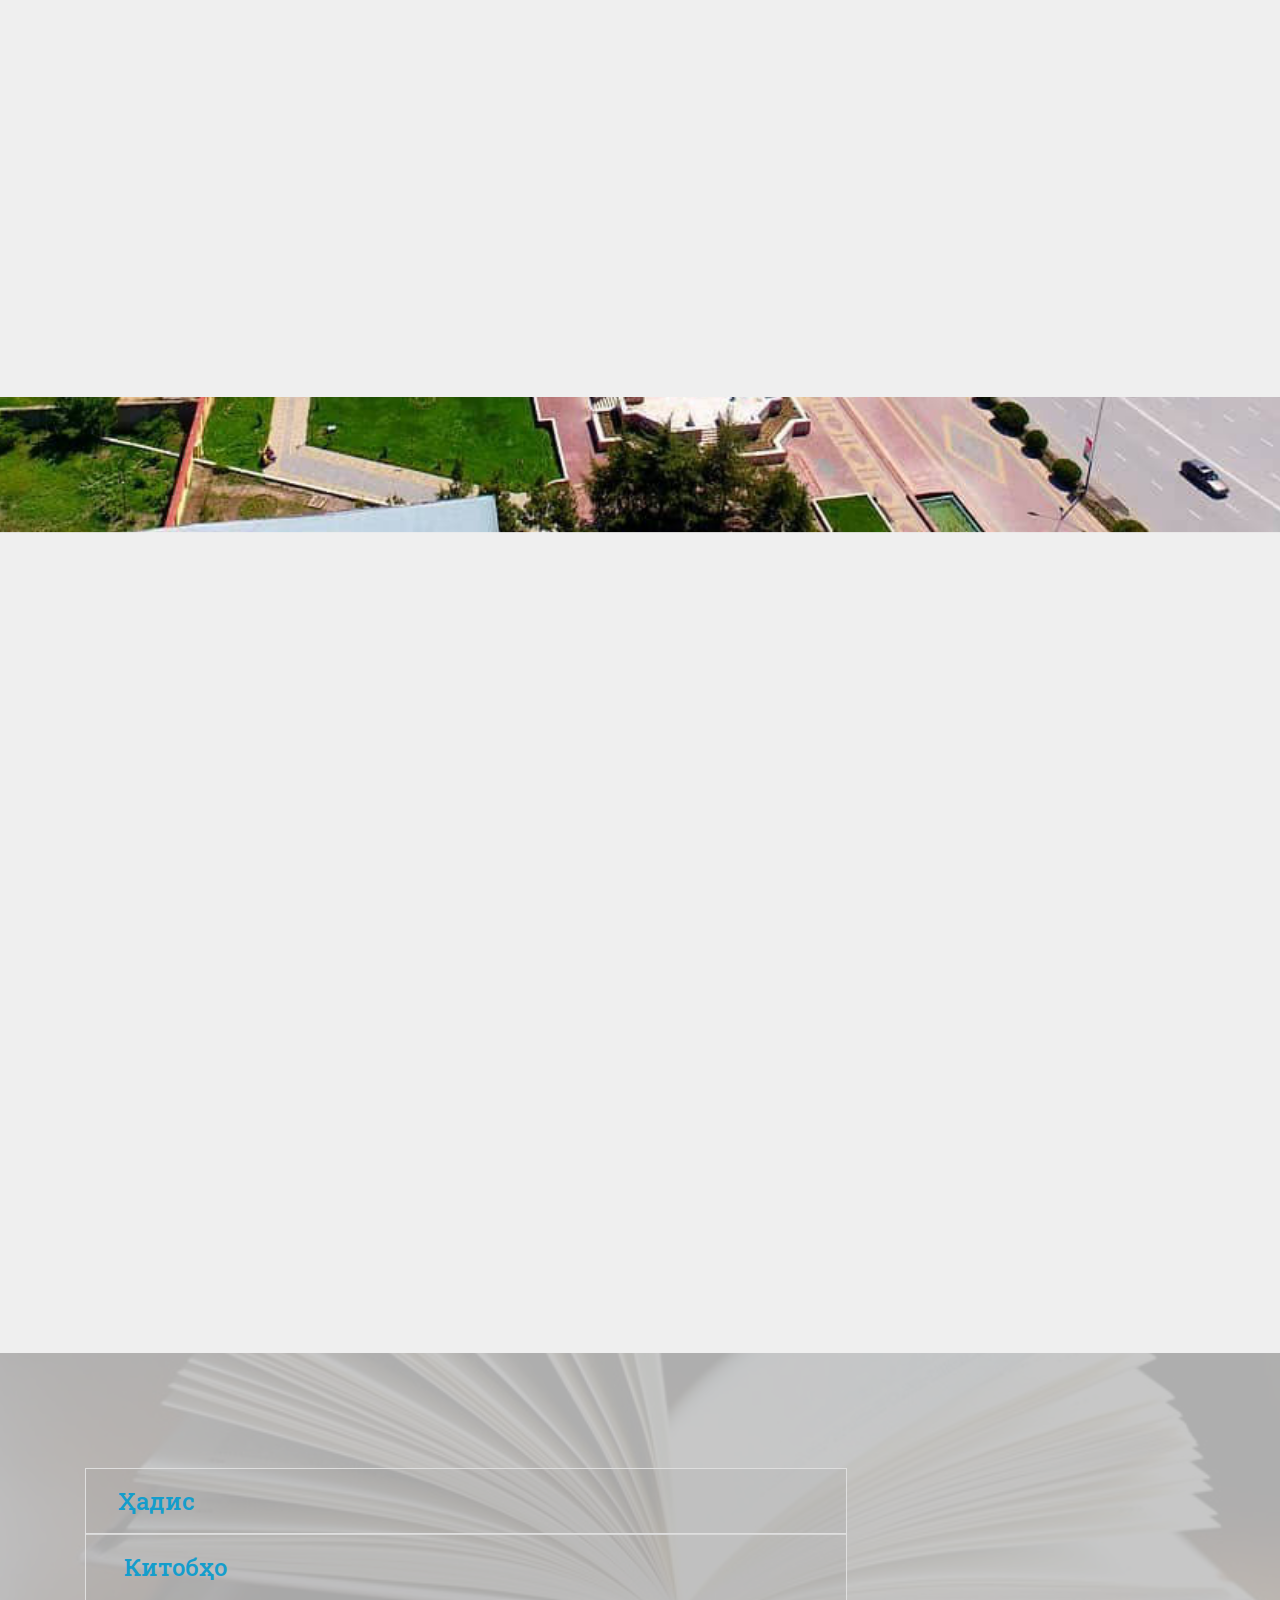
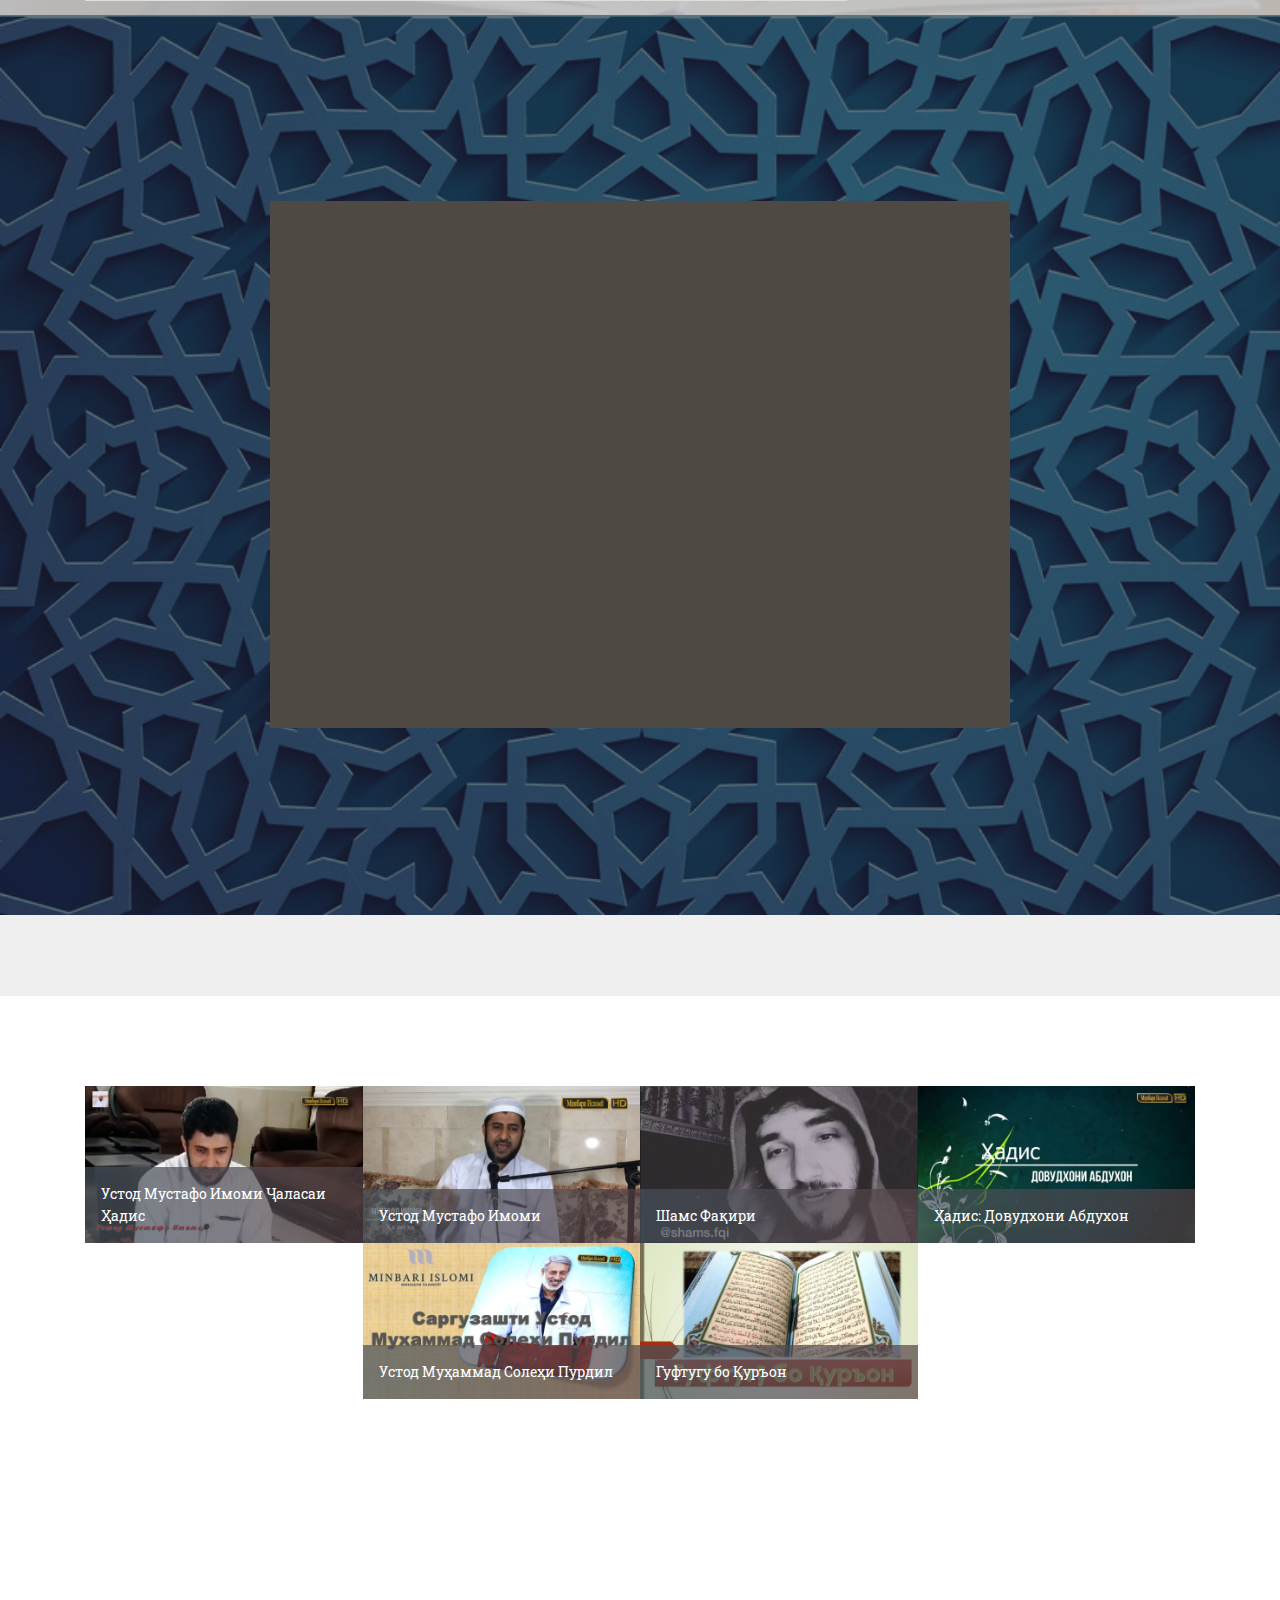
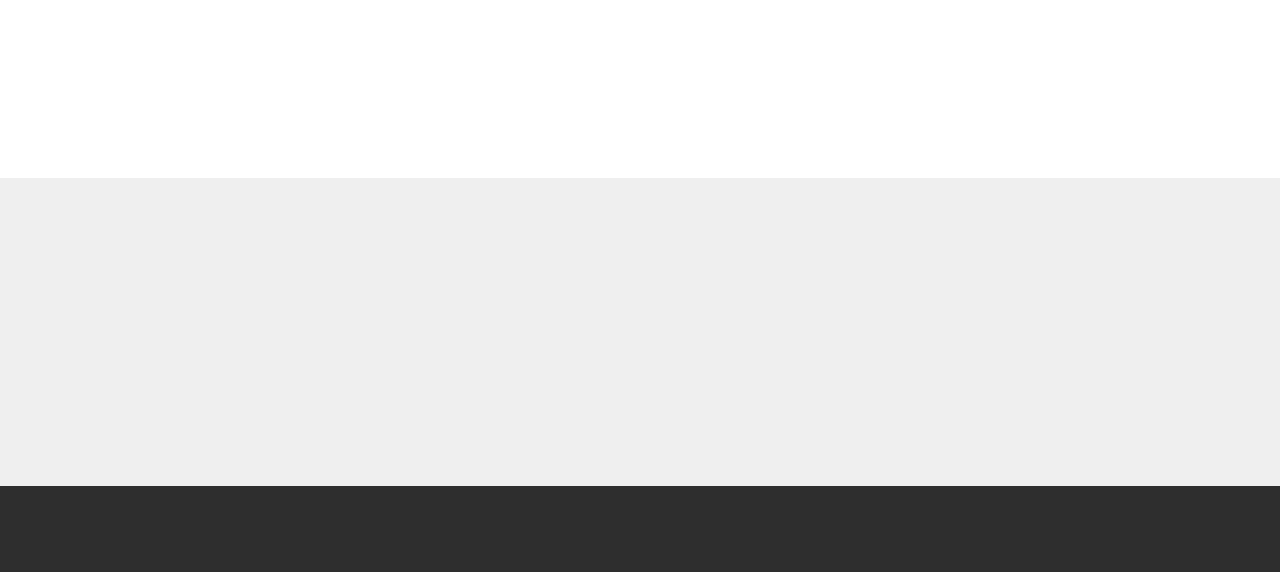
==== commit 78e1b0a0: "Update index.html" ====
--- a/index.html
+++ b/index.html
@@ -452,7 +452,27 @@
                             <input type="email" name="email" placeholder="Email" data-form-field="Email" required="required" class="form-control display-7" id="email-form3-b">
                         </div>
                         <div class="col-auto input-group-btn"><button type="submit" class="btn btn-primary display-4">ПОДПИСАТЬСЯ</button></div>
-                      <!-- HotLog -->
+                    
+                    </div>
+                </form><!---Formbuilder Form--->
+            </div>
+        </div>
+    </div>
+</section>
+
+<section once="footers" class="cid-rYjGWHnXag" id="footer6-j">
+
+    
+
+    
+
+    <div class="container">
+        <div class="media-container-row align-center mbr-white">
+            <div class="col-12">
+                <p class="mbr-text mb-0 mbr-fonts-style display-7">
+                    © Copyright 2020 minbar book - All Rights Reserved
+                </p>
+              <!-- HotLog -->
 <span id="hotlog_counter"></span>
 <span id="hotlog_dyn"></span>
 <script type="text/javascript"> var hot_s = document.createElement('script');
@@ -467,25 +487,6 @@
 title="HotLog" alt="HotLog"></a>
 </noscript>
 <!-- /HotLog -->
-                    </div>
-                </form><!---Formbuilder Form--->
-            </div>
-        </div>
-    </div>
-</section>
-
-<section once="footers" class="cid-rYjGWHnXag" id="footer6-j">
-
-    
-
-    
-
-    <div class="container">
-        <div class="media-container-row align-center mbr-white">
-            <div class="col-12">
-                <p class="mbr-text mb-0 mbr-fonts-style display-7">
-                    © Copyright 2020 minbar book - All Rights Reserved
-                </p>
             </div>
         </div>
     </div>
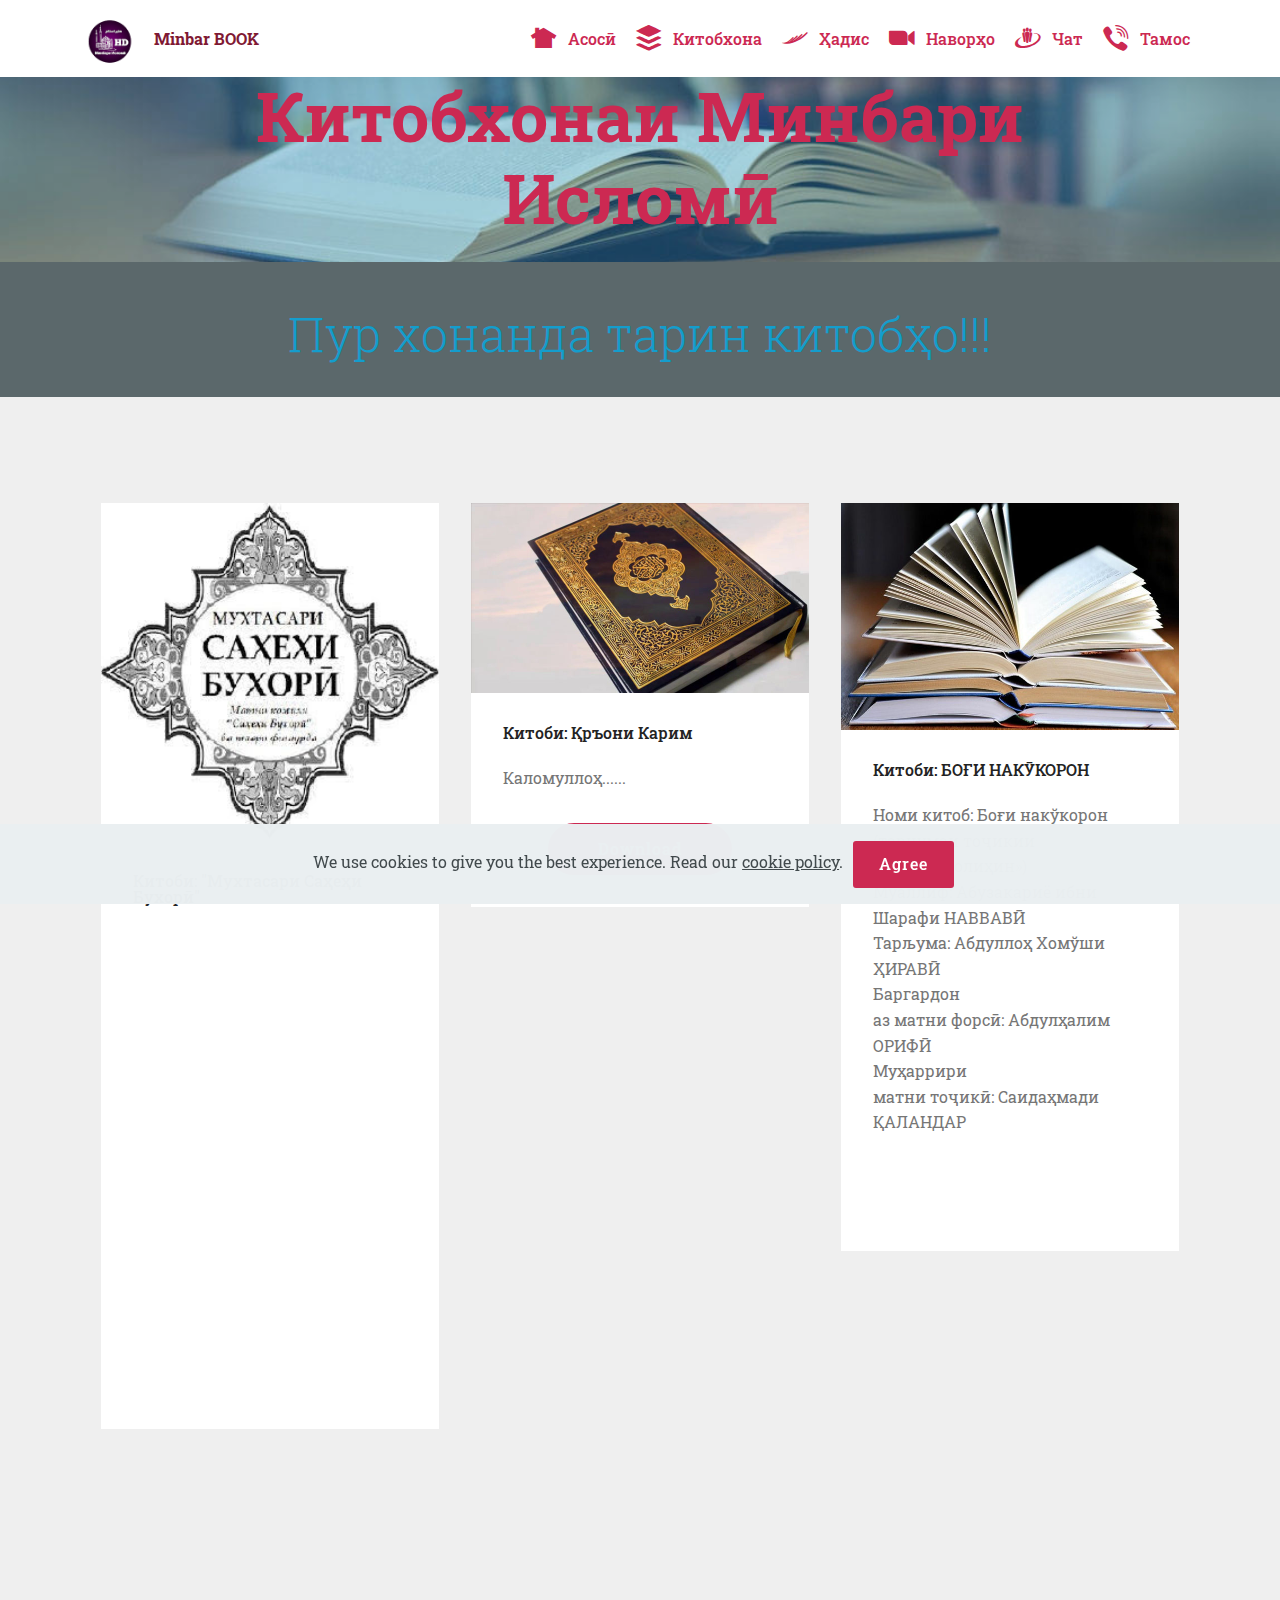
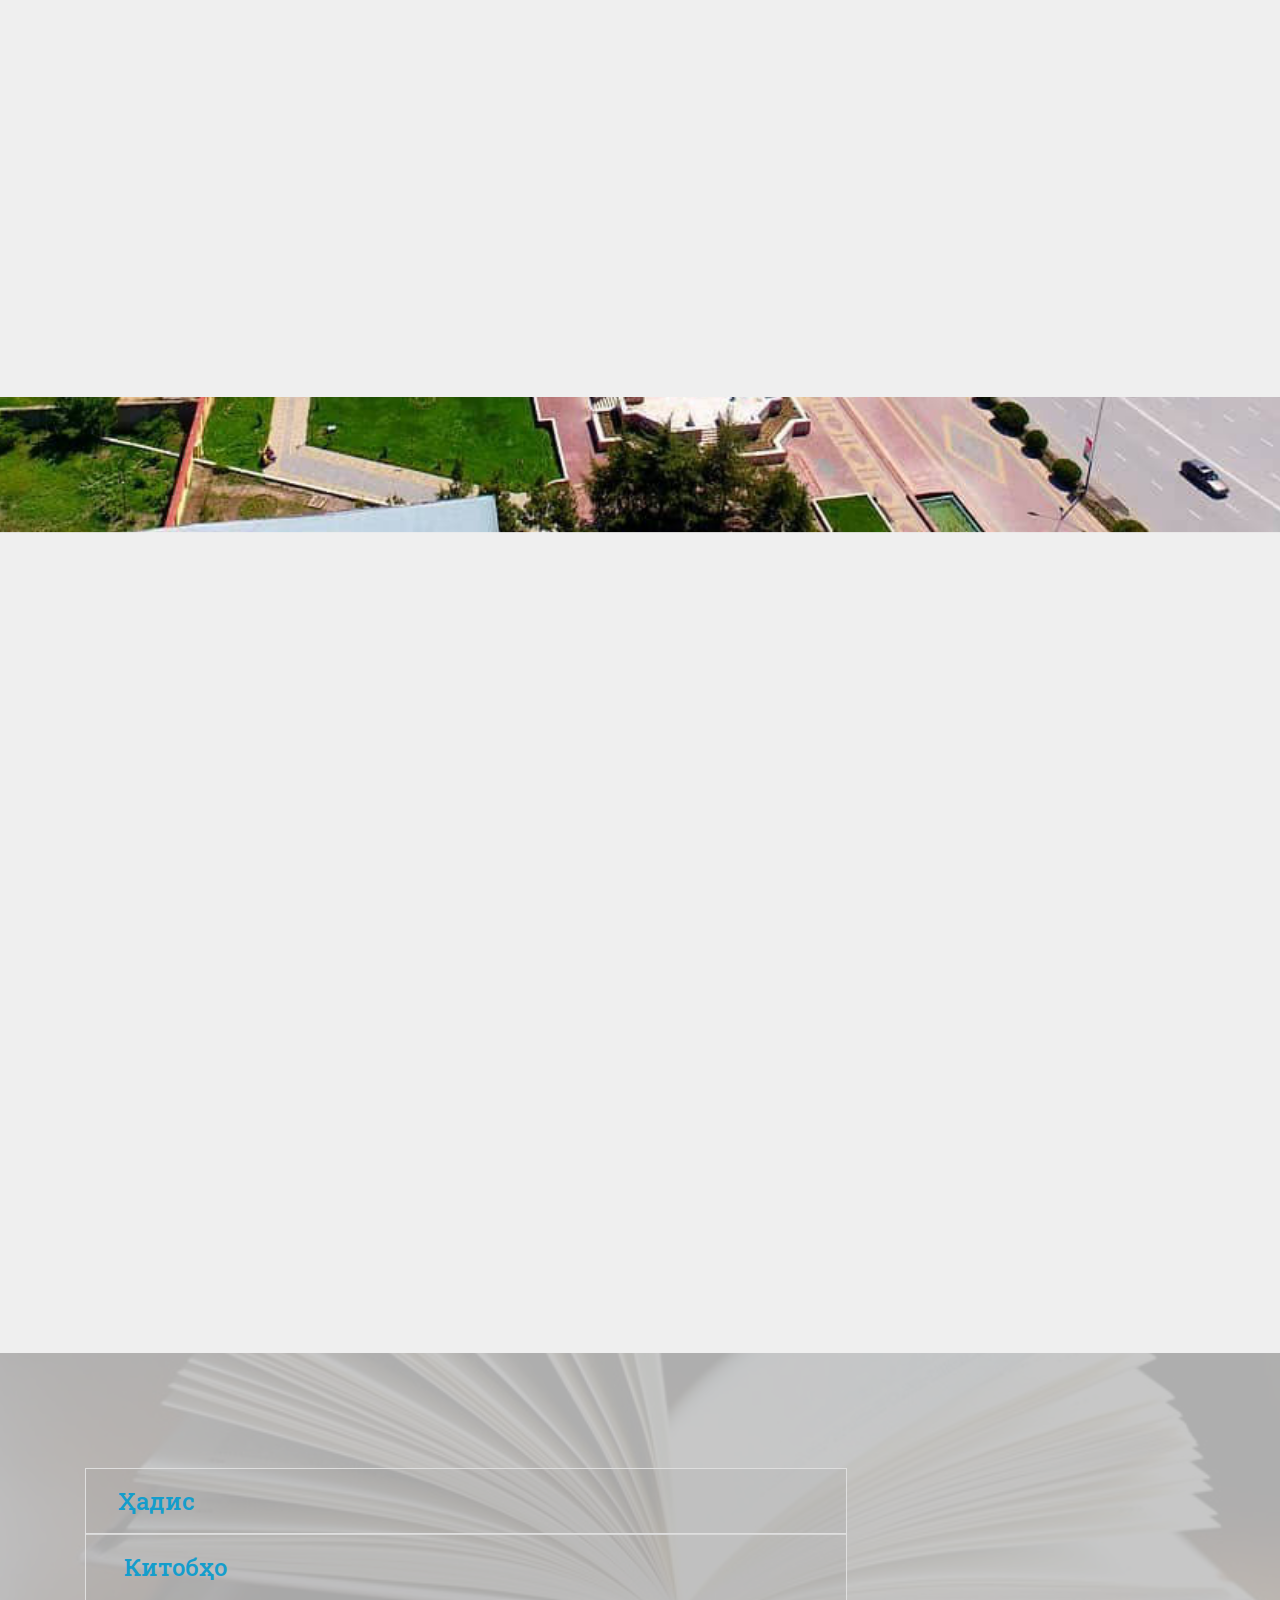
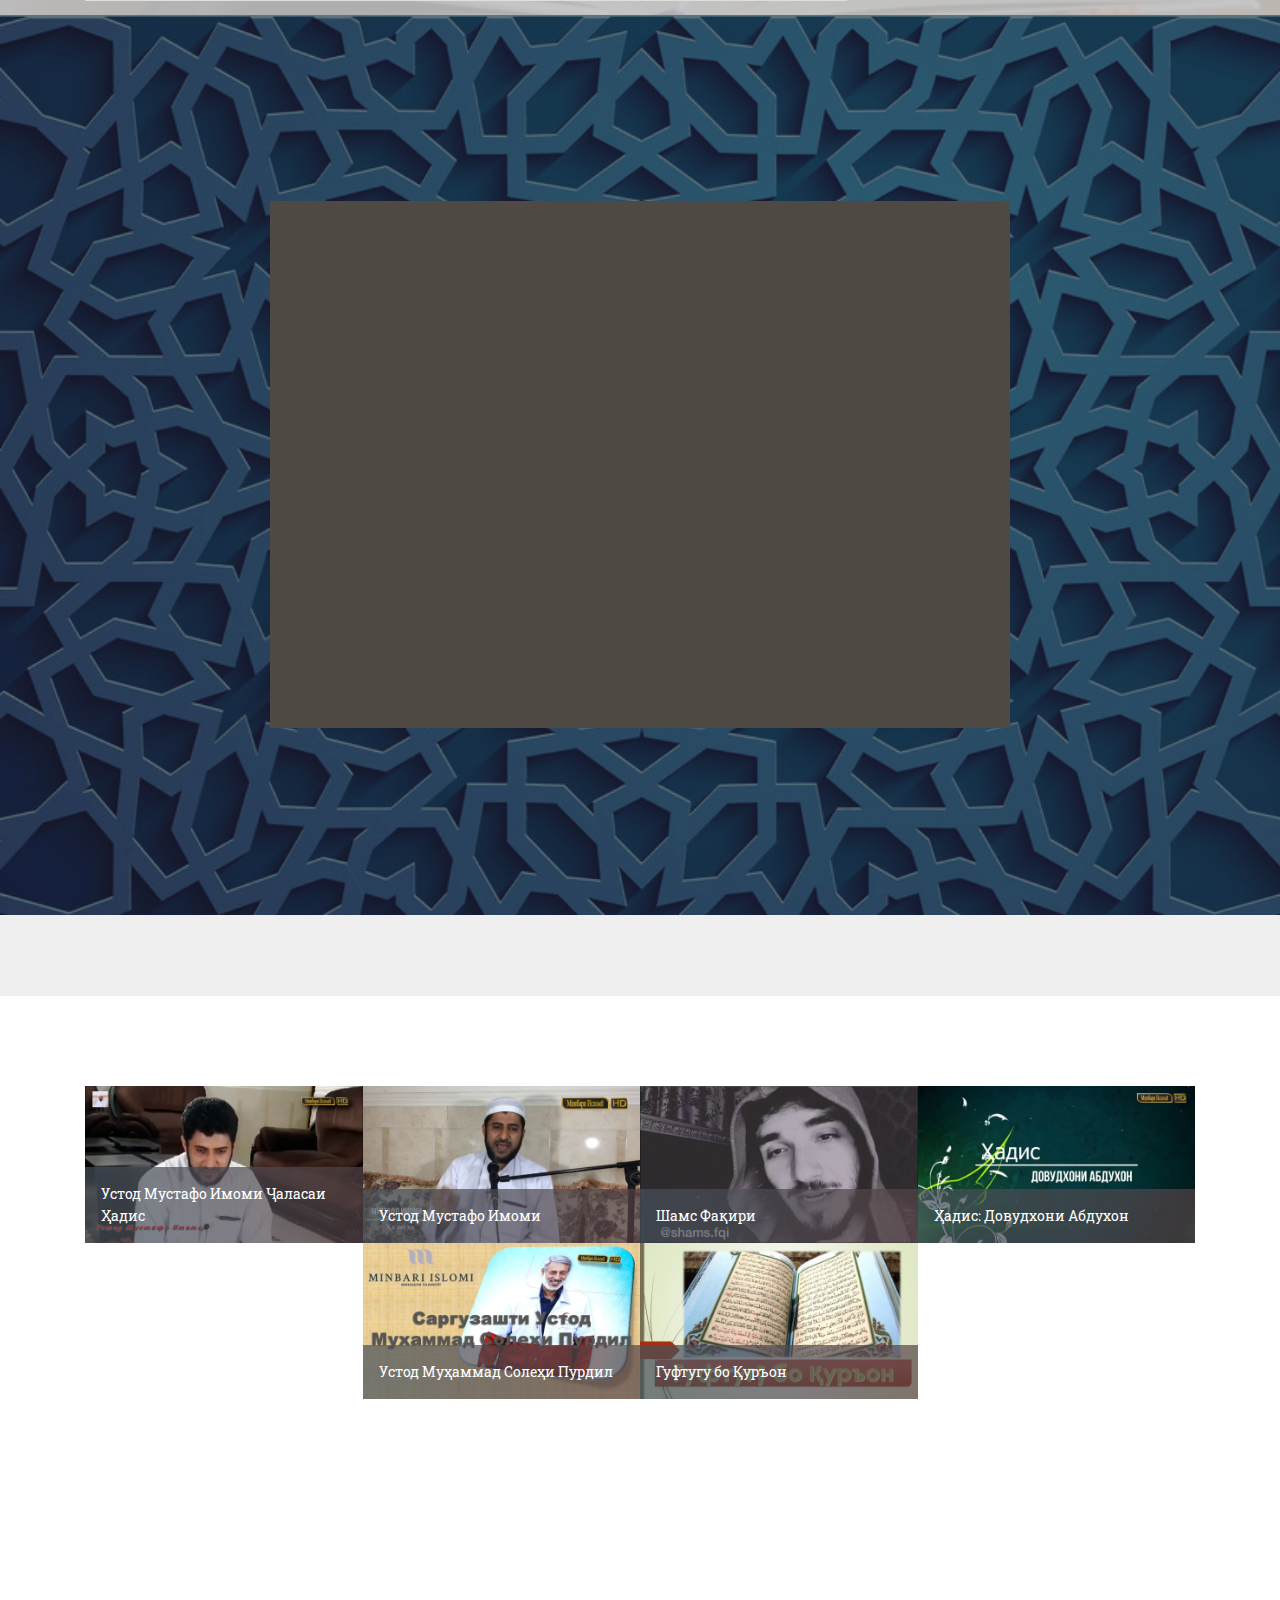
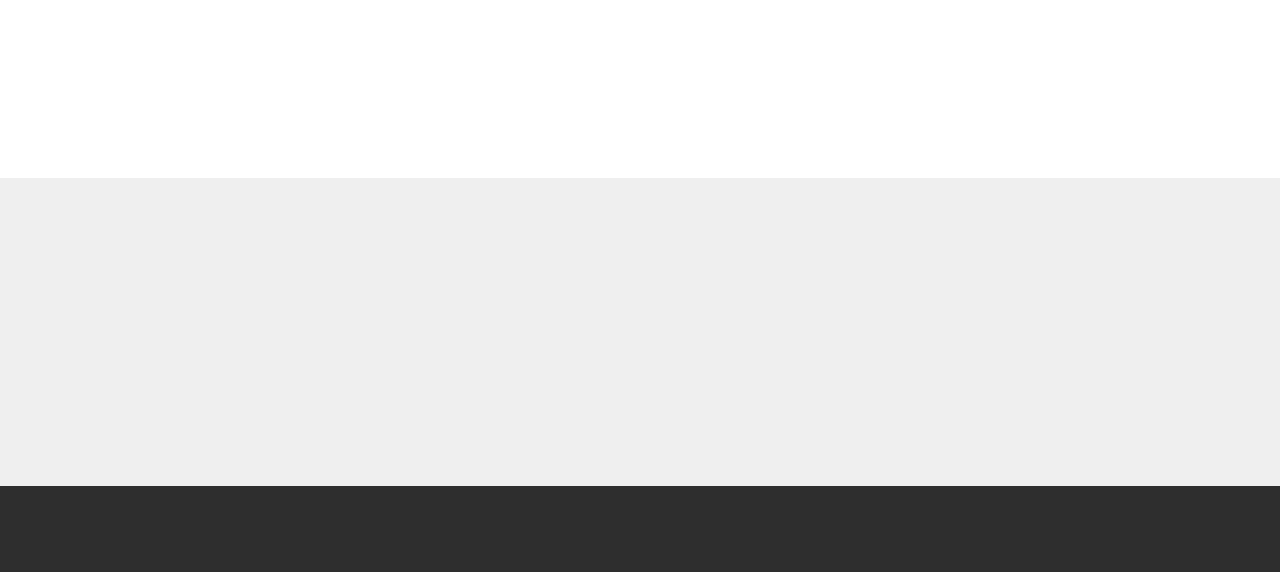
==== commit c1cb4189: "create github pages" ====
--- a/index.html
+++ b/index.html
@@ -1,22 +1,6 @@
 <!DOCTYPE html>
 <html  >
 <head>
-  <!-- Yandex.Metrika counter -->
-<script type="text/javascript" >
-   (function(m,e,t,r,i,k,a){m[i]=m[i]||function(){(m[i].a=m[i].a||[]).push(arguments)};
-   m[i].l=1*new Date();k=e.createElement(t),a=e.getElementsByTagName(t)[0],k.async=1,k.src=r,a.parentNode.insertBefore(k,a)})
-   (window, document, "script", "https://mc.yandex.ru/metrika/tag.js", "ym");
-
-   ym(65224051, "init", {
-        clickmap:true,
-        trackLinks:true,
-        accurateTrackBounce:true,
-        webvisor:true,
-        ecommerce:"dataLayer"
-   });
-</script>
-<noscript><div><img src="https://mc.yandex.ru/watch/65224051" style="position:absolute; left:-9999px;" alt="" /></div></noscript>
-<!-- /Yandex.Metrika counter -->
   <!-- Site made with Mobirise Website Builder v4.12.3, https://mobirise.com -->
   <meta charset="UTF-8">
   <meta http-equiv="X-UA-Compatible" content="IE=edge">
@@ -64,7 +48,7 @@
         <div class="menu-logo">
             <div class="navbar-brand">
                 <span class="navbar-logo">
-                    <a href="https://mobirise.co">
+                    <a href="index.html">
                         <img src="assets/images/-140x140.png" alt="Mobirise" title="" style="height: 3.8rem;">
                     </a>
                 </span>
@@ -84,7 +68,7 @@
     </nav>
 </section>
 
-<section class="engine"><a href="https://mobirise.info">Mobirise</a></section><section class="header1 cid-rYjFfuZGG8" id="header1-f">
+<section class="engine"><a href="https://mobirise.info/o">free portfolio site templates</a></section><section class="header1 cid-rYjFfuZGG8" id="header1-f">
 
     
 
@@ -291,11 +275,11 @@
                         <div id="bootstrap-toggle" class="toggle-panel accordionStyles tab-content pt-5 mt-2">
                             <div class="card">
                                 <div class="card-header" role="tab" id="headingOne">
-                                    <a role="button" class="collapsed panel-title text-black" data-toggle="collapse" data-core="" href="#collapse1_6" aria-expanded="false" aria-controls="collapse1">
+                                    <a role="button" class="collapsed panel-title text-black" data-toggle="collapse" data-core="" href="#collapse1_15" aria-expanded="false" aria-controls="collapse1">
                                         <h4 class="mbr-fonts-style display-5">Ҳадис</h4>
                                     </a>
                                 </div>
-                                <div id="collapse1_6" class="panel-collapse noScroll collapse" role="tabpanel" aria-labelledby="headingOne">
+                                <div id="collapse1_15" class="panel-collapse noScroll collapse" role="tabpanel" aria-labelledby="headingOne">
                                     <div class="panel-body p-4">
                                         <p class="mbr-fonts-style panel-text display-7">Ҳадисҳо аз   КИМИЁИ САОДАТ  (бо муқаддимае дар аҳаммият  ва фазилати иснод)<a href="assets/files/1-62.pdf"> <strong><em>Дарёфти китоб&nbsp;</em></strong></a><br>Рӯзаи моҳи мубораки Рамазон <a href="assets/files/-.pdf"><strong><em>Дарёфти Китоб</em></strong></a></p>
                                     </div>
@@ -303,11 +287,11 @@
                             </div>
                             <div class="card">
                                 <div class="card-header" role="tab" id="headingTwo">
-                                    <a role="button" class="collapsed panel-title text-black" data-toggle="collapse" data-core="" href="#collapse2_6" aria-expanded="false" aria-controls="collapse2">
+                                    <a role="button" class="collapsed panel-title text-black" data-toggle="collapse" data-core="" href="#collapse2_15" aria-expanded="false" aria-controls="collapse2">
                                         <h4 class="mbr-fonts-style display-5">&nbsp;Китобҳо</h4>
                                     </a>
                                 </div>
-                                <div id="collapse2_6" class="panel-collapse noScroll collapse" role="tabpanel" aria-labelledby="headingTwo">
+                                <div id="collapse2_15" class="panel-collapse noScroll collapse" role="tabpanel" aria-labelledby="headingTwo">
                                     <div class="panel-body p-4">
                                         <p class="mbr-fonts-style panel-text display-7">Рӯзаи моҳи мубораки Рамазон <a href="assets/files/-.pdf"><strong>Дарёфти Китоб</strong></a><br>Одоб ва сунатҳои иди саиди Фитр <a href="assets/files/minar_book_sunnaalfitr.pdf"><strong>Хондани Китоб
 </strong></a><br>Хатиҷа бинти Ҳувайлид (Модари Муъминон Аллоҳ Аз ишон рози бошад)<a href="assets/files/minbar_book_hadija_bintihuvaylid.pdf"> <strong>Хондани Китоб
@@ -441,7 +425,7 @@
         <div class="row py-2 justify-content-center">
             <div class="col-12 col-lg-6  col-md-8 " data-form-type="formoid">
                 <!---Formbuilder Form--->
-                <form action="https://mobirise.com/" method="POST" class="mbr-form form-with-styler" data-form-title="Mobirise Form"><input type="hidden" name="email" data-form-email="true" value="P1H8/YmSS28/D7CYFAEFNYwctp8UTIOgPFimDKw+Bozca2IUa4YJurni1nwq9SE9si3+BXO0OB8veKeWTNmBaikUsnOpTYl9Gyt5+VGTyGgae6RKi1AvffJdhyQbGcS4">
+                <form action="https://mobirise.com/" method="POST" class="mbr-form form-with-styler" data-form-title="Mobirise Form"><input type="hidden" name="email" data-form-email="true" value="rTtIDHpwGH0s9KEdIbv9ts35zQLErlfv4c7Jhq5ignoiiJybn2whUXcrDLFn8splKzsTSJ7pCmitp/4uMQu/9HNR2pq6bhYO36gWl6KtRK7HdK+DRUHdBMiSe/uinoVE">
                     <div class="row">
                         <div hidden="hidden" data-form-alert="" class="alert alert-success col-12">Спасибо за заполнение анкеты!</div>
                         <div hidden="hidden" data-form-alert-danger="" class="alert alert-danger col-12">
@@ -452,7 +436,6 @@
                             <input type="email" name="email" placeholder="Email" data-form-field="Email" required="required" class="form-control display-7" id="email-form3-b">
                         </div>
                         <div class="col-auto input-group-btn"><button type="submit" class="btn btn-primary display-4">ПОДПИСАТЬСЯ</button></div>
-                    
                     </div>
                 </form><!---Formbuilder Form--->
             </div>
@@ -472,21 +455,6 @@
                 <p class="mbr-text mb-0 mbr-fonts-style display-7">
                     © Copyright 2020 minbar book - All Rights Reserved
                 </p>
-              <!-- HotLog -->
-<span id="hotlog_counter"></span>
-<span id="hotlog_dyn"></span>
-<script type="text/javascript"> var hot_s = document.createElement('script');
-hot_s.type = 'text/javascript'; hot_s.async = true;
-hot_s.src = 'http://js.hotlog.ru/dcounter/2589624.js';
-hot_d = document.getElementById('hotlog_dyn');
-hot_d.appendChild(hot_s);
-</script>
-<noscript>
-<a href="http://click.hotlog.ru/?2589624" target="_blank">
-<img src="http://hit5.hotlog.ru/cgi-bin/hotlog/count?s=2589624&im=357" border="0"
-title="HotLog" alt="HotLog"></a>
-</noscript>
-<!-- /HotLog -->
             </div>
         </div>
     </div>
@@ -525,4 +493,4 @@
    <div id="scrollToTop" class="scrollToTop mbr-arrow-up"><a style="text-align: center;"><i class="mbr-arrow-up-icon mbr-arrow-up-icon-cm cm-icon cm-icon-smallarrow-up"></i></a></div>
     <input name="animation" type="hidden">
   </body>
-</html>
+</html>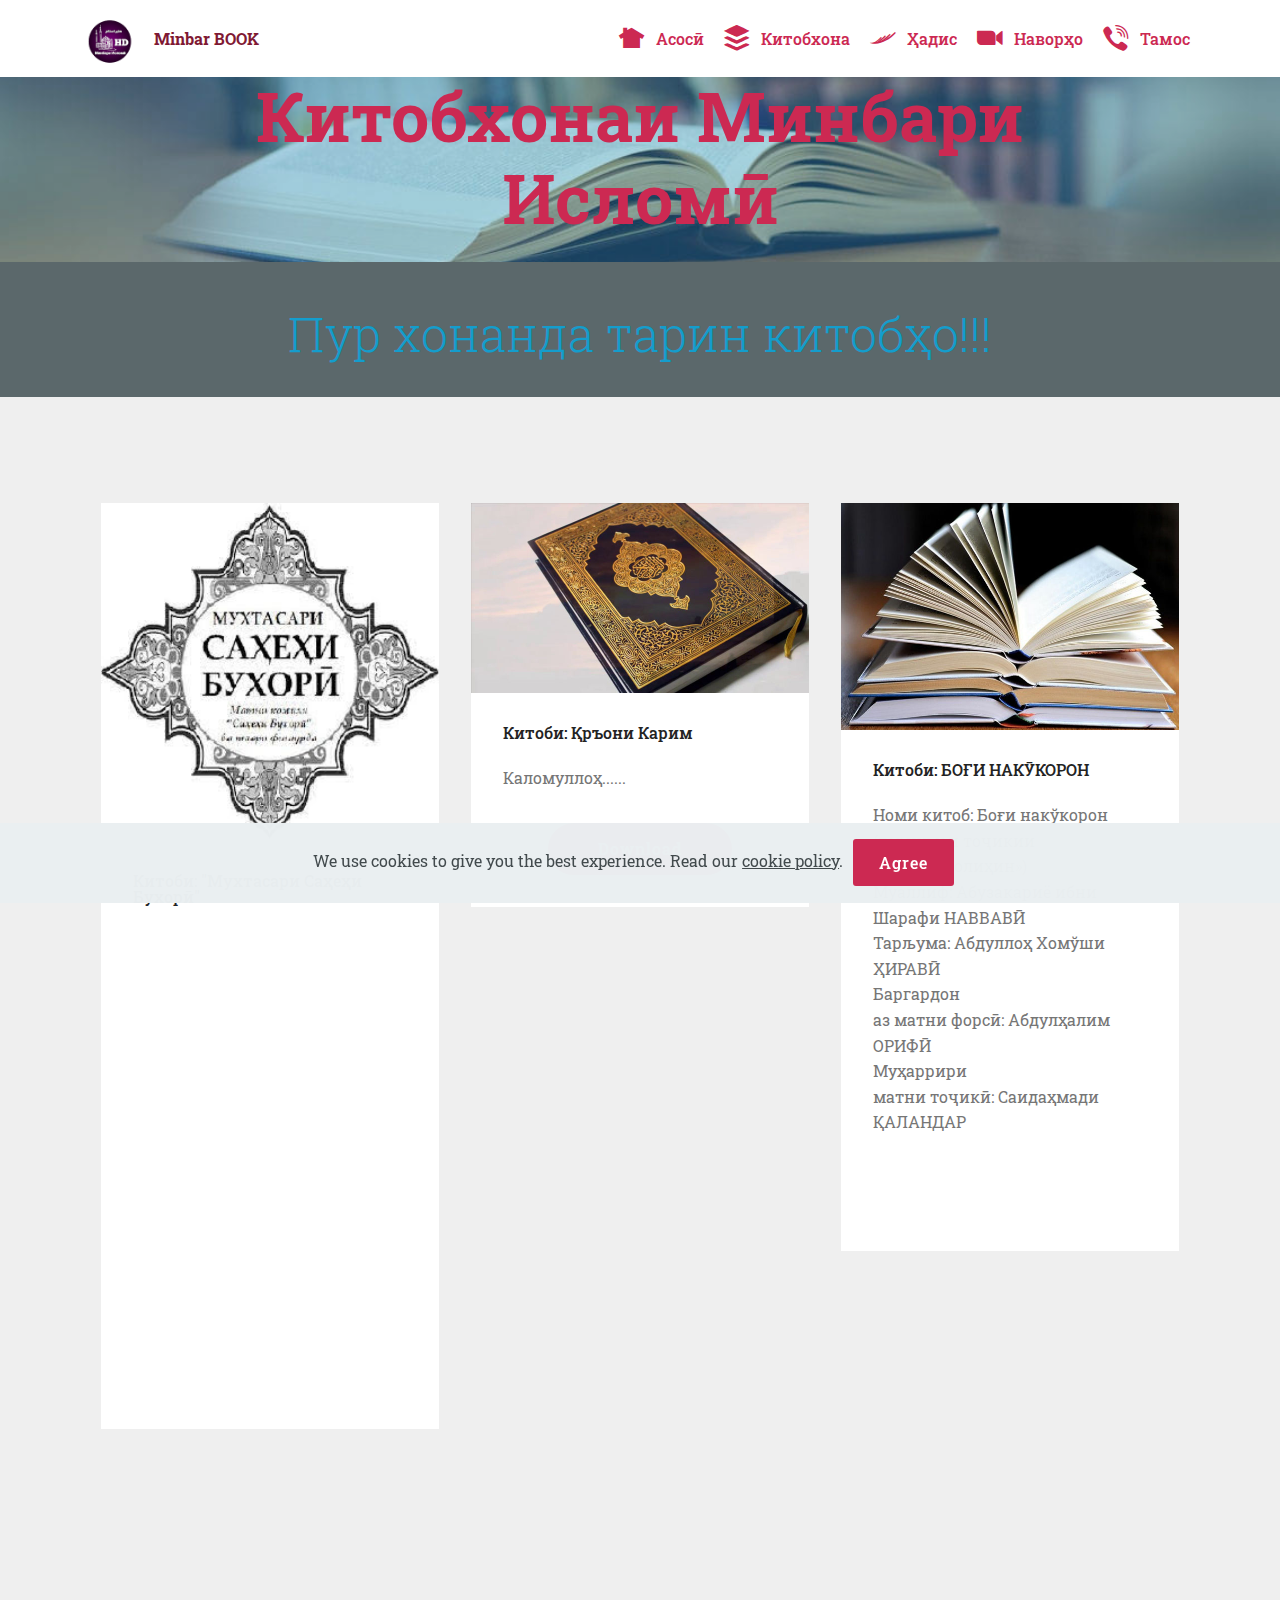
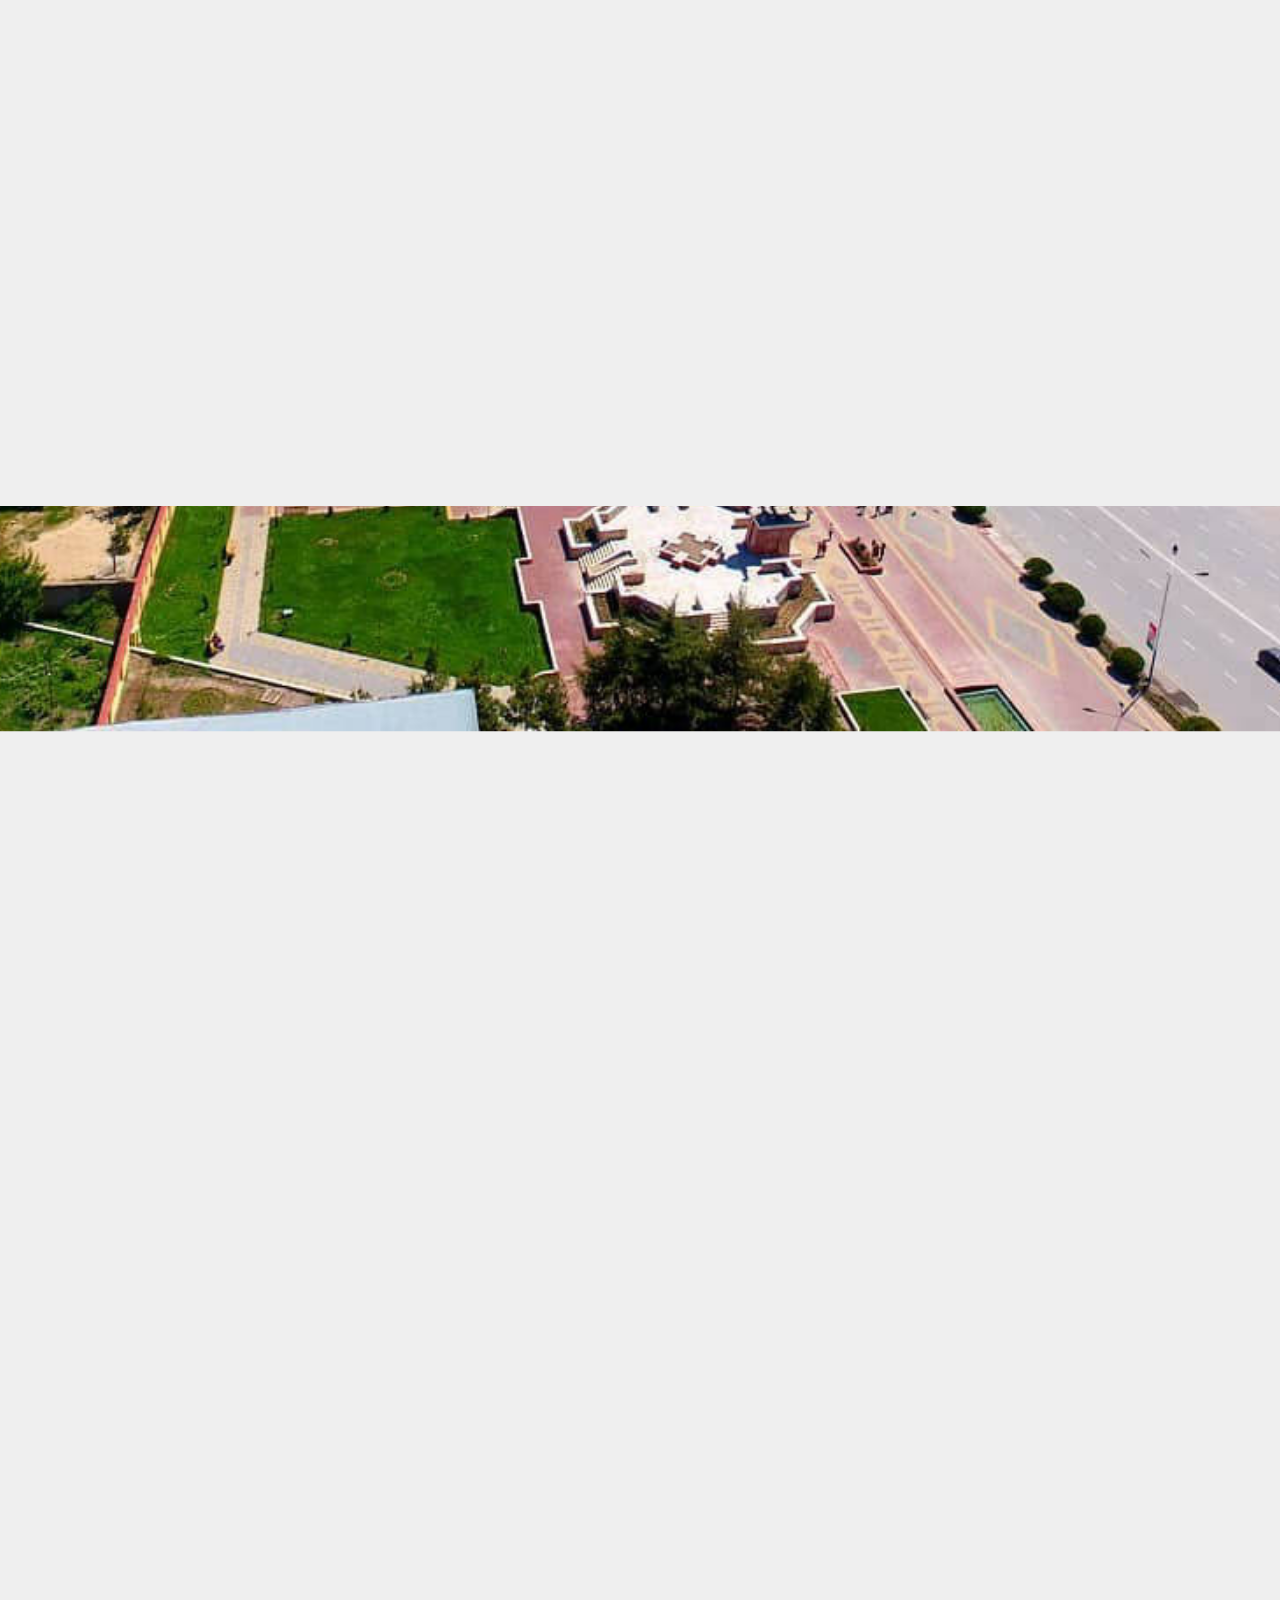
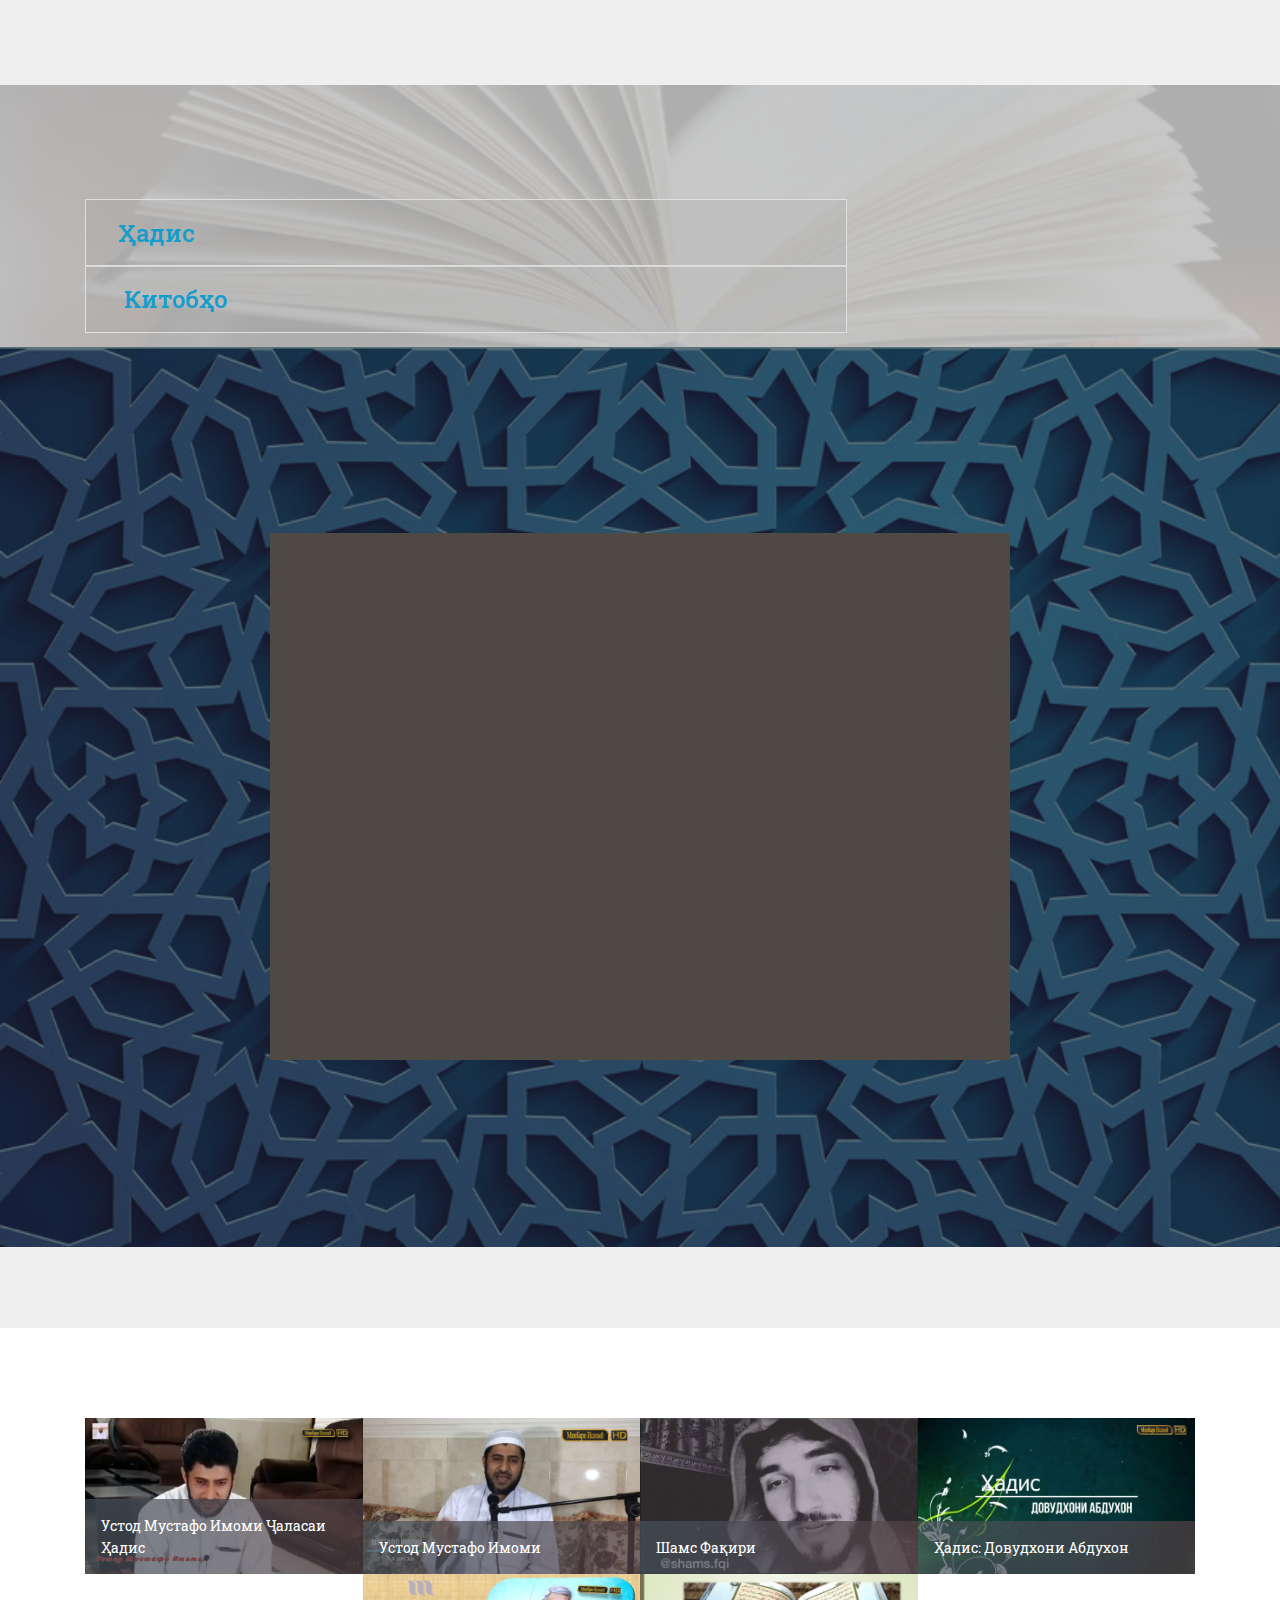
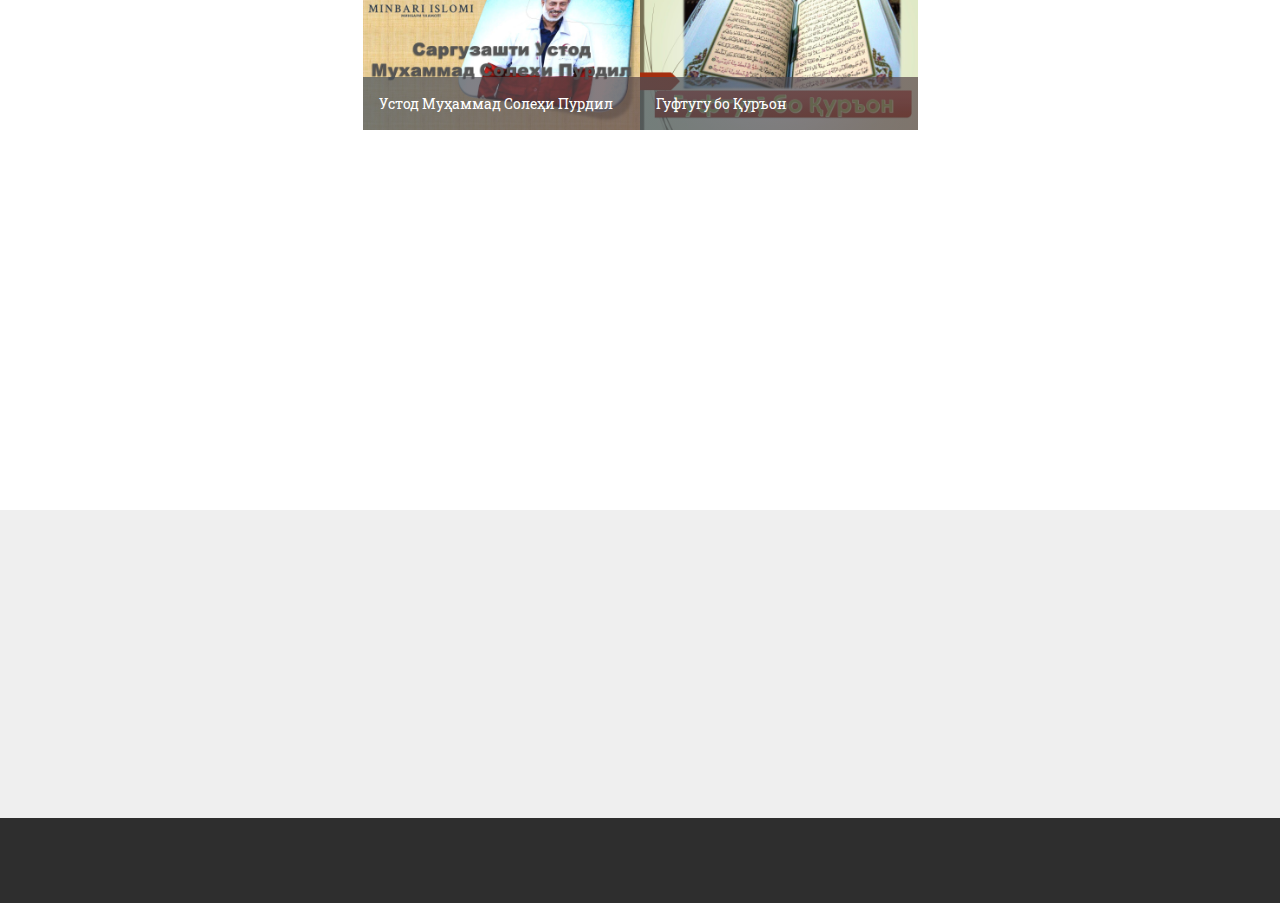
==== commit 2fd818a7: "create github pages" ====
--- a/index.html
+++ b/index.html
@@ -58,7 +58,7 @@
         <div class="collapse navbar-collapse" id="navbarSupportedContent">
             <ul class="navbar-nav nav-dropdown nav-right" data-app-modern-menu="true"><li class="nav-item">
                     <a class="nav-link link text-primary display-4" href="index.html"><span class="socicon socicon-nextdoor mbr-iconfont mbr-iconfont-btn"></span>Асосӣ</a>
-                </li><li class="nav-item"><a class="nav-link link text-primary display-4" href="китобхона.html"><span class="socicon socicon-buffer mbr-iconfont mbr-iconfont-btn"></span>Китобхона</a></li><li class="nav-item"><a class="nav-link link text-primary display-4" href="аҳодиси набави.html"><span class="socicon socicon-gust mbr-iconfont mbr-iconfont-btn"></span>Ҳадис</a></li><li class="nav-item"><a class="nav-link link text-primary display-4" href="видео.html"><span class="socicon socicon-zoom mbr-iconfont mbr-iconfont-btn"></span>Наворҳо</a></li><li class="nav-item"><a class="nav-link link text-primary display-4" href="suhbat.html"><span class="socicon socicon-draugiem mbr-iconfont mbr-iconfont-btn"></span>Чат</a></li>
+                </li><li class="nav-item"><a class="nav-link link text-primary display-4" href="китобхона.html"><span class="socicon socicon-buffer mbr-iconfont mbr-iconfont-btn"></span>Китобхона</a></li><li class="nav-item"><a class="nav-link link text-primary display-4" href="аҳодиси набави.html"><span class="socicon socicon-gust mbr-iconfont mbr-iconfont-btn"></span>Ҳадис</a></li><li class="nav-item"><a class="nav-link link text-primary display-4" href="видео.html"><span class="socicon socicon-zoom mbr-iconfont mbr-iconfont-btn"></span>Наворҳо</a></li>
                 <li class="nav-item">
                     <a class="nav-link link text-primary display-4" href="тамос.html"><span class="socicon socicon-viber mbr-iconfont mbr-iconfont-btn"></span>
                         Тамос</a>
@@ -68,7 +68,7 @@
     </nav>
 </section>
 
-<section class="engine"><a href="https://mobirise.info/o">free portfolio site templates</a></section><section class="header1 cid-rYjFfuZGG8" id="header1-f">
+<section class="engine"><a href="https://mobirise.info/f">easy web maker</a></section><section class="header1 cid-rYjFfuZGG8" id="header1-f">
 
     
 
@@ -180,7 +180,7 @@
                     <li><strong>Ҳадисҳо аз &nbsp;
 КИМИЁИ САОДАТ</strong>&nbsp;
 (бо муқаддимае дар аҳаммият&nbsp; 
-ва фазилати иснод)<a href="assets/files/1-62.pdf">&nbsp;Хондани&nbsp;Китоб</a></li><li><strong>Рӯзаи моҳи мубораки Рамазон&nbsp;<a href="assets/files/-.pdf">Хондани Китоб</a></strong></li><li><strong>Одоб ва сунатҳои иди саиди Фитр <a href="assets/files/minar_book_sunnaalfitr.pdf">Хондани Китоб</a></strong></li><li><strong>Хатиҷа бинти Ҳувайлид</strong> (Модари Муъминон Аллоҳ Аз ишон рози бошад) <a href="assets/files/minbar_book_hadija_bintihuvaylid.pdf">Хондани Китоб</a></li><li><strong>Фиқҳи Исломи бар асосӣ Мазҳаби Ҳанафи</strong> <a href="assets/files/minbar_book_fiqhiislomi.pdf">Хондани Китоб</a></li><li><strong>Фазилати шаби ҚАДР <a href="assets/files/minbar_book_fazilati_shabiqadr.pdf">Хондани Китоб</a></strong></li><li><strong>Бародари ва дусти дар ислом Хондани Китоб&nbsp;<a href="assets/files/barodri_va_dusti_dra_islom.pdf">pdf</a>&nbsp;||| <a href="assets/files/barodri_va_dusti_dra_islom.doc">Word</a></strong></li></ol><ol>
+ва фазилати иснод)<a href="assets/files/1-62.pdf">&nbsp;Хондани&nbsp;Китоб</a></li><li><strong>Рӯзаи моҳи мубораки Рамазон&nbsp;<a href="assets/files/-.pdf">Хондани Китоб</a></strong></li><li><strong>Одоб ва сунатҳои иди саиди Фитр <a href="assets/files/minar_book_sunnaalfitr.pdf">Хондани Китоб</a></strong></li><li><strong>Хатиҷа бинти Ҳувайлид</strong> (Модари Муъминон Аллоҳ Аз ишон рози бошад) <a href="assets/files/minbar_book_hadija_bintihuvaylid.pdf">Хондани Китоб</a></li><li><strong>Фиқҳи Исломи бар асосӣ Мазҳаби Ҳанафи</strong> <a href="assets/files/minbar_book_fiqhiislomi.pdf">Хондани Китоб</a></li><li><strong>Фазилати шаби ҚАДР <a href="assets/files/minbar_book_fazilati_shabiqadr.pdf">Хондани Китоб</a></strong></li><li><strong>Бародари ва дусти дар ислом Хондани Китоб&nbsp;<a href="assets/files/barodri_va_dusti_dra_islom.pdf">pdf</a>&nbsp;||| <a href="assets/files/barodri_va_dusti_dra_islom.doc">Word</a></strong></li><li><strong>Зиндагии пас аз марг &nbsp;<a href="assets/files/zindag_pas_az_marg_minbarbook.pdf">хондани китобpdf</a></strong></li><li><strong>Супоришҳои Пайғамбари Акрам (саллаллоҳу алайҳи ва олиҳи ва саллам) ба духтарон ва занон <a href="assets/files/ba_zanonu_modaron_minbarbook.pdf">Хондани китоб pdf</a></strong></li></ol><ol>
                 </ol>
             </div>
         </div>
@@ -207,13 +207,13 @@
             <div class="card col-12 col-md-6 p-3 col-lg-4">
                 <div class="card-wrapper">
                     <div class="card-img">
-                        <img src="assets/images/barodari-dar-islom-550x400.png" alt="Mobirise" title="">
-                    </div>
-                    <div class="card-box">
-                        <h4 class="card-title mbr-fonts-style display-5">Бародари ва дусти дар Ислом!!!</h4>
-                        <p class="mbr-text mbr-fonts-style display-7">Номи Китоб: Бародари Ва дусти Дар Ислом</p>
+                        <img src="assets/images/111-437x439.png" alt="Mobirise" title="">
+                    </div>
+                    <div class="card-box">
+                        <h4 class="card-title mbr-fonts-style display-5">Зиндагии пас аз марг&nbsp;</h4>
+                        <p class="mbr-text mbr-fonts-style display-7">Номи Китоб: Зиндагии пас аз марг </p>
                         <!--Btn-->
-                        <div class="mbr-section-btn align-left"><a href="assets/files/barodri_va_dusti_dra_islom.pdf" class="btn btn-warning-outline display-4">
+                        <div class="mbr-section-btn align-left"><a href="assets/files/zindag_pas_az_marg_minbarbook.pdf" class="btn btn-warning-outline display-4">
                                 Download</a></div>
                     </div>
                 </div>
@@ -222,19 +222,17 @@
             <div class="card col-12 col-md-6 p-3 col-lg-4">
                 <div class="card-wrapper">
                     <div class="card-img">
-                        <img src="assets/images/12-550x400.png" alt="Mobirise" title="">
-                    </div>
-                    <div class="card-box">
-                        <h4 class="card-title mbr-fonts-style display-5">ГЎШАЕ АЗ
-<div>ЗИНДАГОНИИ АСҲОБИ
-</div><div>ПАЁМБАР (с)
-</div><div>(разияллоҳу ъанҳум)</div></h4>
-                        <p class="mbr-text mbr-fonts-style display-7">НОМИ КИТОБ: ГЎШАЕ АЗ
-<br>ЗИНДАГОНИИ АСҲОБИ
-<br>ПАЁМБАР (с)
-<br>(разияллоҳу ъанҳум)</p>
+                        <img src="assets/images/111-1-437x439.png" alt="Mobirise" title="">
+                    </div>
+                    <div class="card-box">
+                        <h4 class="card-title mbr-fonts-style display-5">Супоришҳои Пайғамбари Акрам (саллаллоҳу алайҳи ва олиҳи ва саллам) ба духтарон ва занон</h4>
+                        <p class="mbr-text mbr-fonts-style display-7">НОМИ КИТОБ: Супоришҳои Пайғамбари Акрам (саллаллоҳу алайҳи ва олиҳи ва саллам) ба духтарон ва занон
+<br>
+<br>Навиштаи Доктор Сайид Ҷамилӣ
+<br>
+<br>Тарҷумаи Машҳура Ҷавҳаризода&nbsp;<br></p>
                         <!--Btn-->
-                        <div class="mbr-section-btn align-left"><a href="assets/files/mibarboook_zindagi_askhob_raz.pdf" class="btn btn-warning-outline display-4">
+                        <div class="mbr-section-btn align-left"><a href="assets/files/ba_zanonu_modaron_minbarbook.pdf" class="btn btn-warning-outline display-4">
                                 Download</a></div>
                     </div>
                 </div>
@@ -243,13 +241,13 @@
             <div class="card col-12 col-md-6 p-3 col-lg-4 last-child">
                 <div class="card-wrapper">
                     <div class="card-img">
-                        <img src="assets/images/333-550x400.png" alt="Mobirise" title="">
-                    </div>
-                    <div class="card-box">
-                        <h4 class="card-title mbr-fonts-style display-5">ШАШ НАСИҲАТИ МУҲИМ БАРОИ ТОЛИБИЛМ</h4>
-                        <p class="mbr-text mbr-fonts-style display-7">НОМИ КИТОБ: ШАШ НАСИҲАТИ МУҲИМ БАРОИ ТОЛИБИЛМ<br>АБДУСАТОРИ ҲАҚНАЗАР</p>
+                        <img src="assets/images/111-2-437x439.png" alt="Mobirise" title="">
+                    </div>
+                    <div class="card-box">
+                        <h4 class="card-title mbr-fonts-style display-5">ҲАҶ – ТАЪРИХИ ХОНАИ ХУДО</h4>
+                        <p class="mbr-text mbr-fonts-style display-7">НОМИ КИТОБ: ҲАҶ – ТАЪРИХИ ХОНАИ ХУДО</p>
                         <!--Btn-->
-                        <div class="mbr-section-btn align-left"><a href="assets/files/minbarbook_6_nasihat.pdf" class="btn btn-warning-outline display-4">
+                        <div class="mbr-section-btn align-left"><a href="assets/files/tarikhi_honai_hudo_haj_minbarbook.pdf" class="btn btn-warning-outline display-4">
                                 Download</a></div>
                     </div>
                 </div>
@@ -281,7 +279,7 @@
                                 </div>
                                 <div id="collapse1_15" class="panel-collapse noScroll collapse" role="tabpanel" aria-labelledby="headingOne">
                                     <div class="panel-body p-4">
-                                        <p class="mbr-fonts-style panel-text display-7">Ҳадисҳо аз   КИМИЁИ САОДАТ  (бо муқаддимае дар аҳаммият  ва фазилати иснод)<a href="assets/files/1-62.pdf"> <strong><em>Дарёфти китоб&nbsp;</em></strong></a><br>Рӯзаи моҳи мубораки Рамазон <a href="assets/files/-.pdf"><strong><em>Дарёфти Китоб</em></strong></a></p>
+                                        <p class="mbr-fonts-style panel-text display-7">Ҳадисҳо аз   КИМИЁИ САОДАТ  (бо муқаддимае дар аҳаммият  ва фазилати иснод)<a href="assets/files/1-62.pdf"> <strong><em>Дарёфти китоб&nbsp;</em></strong></a><br>Рӯзаи моҳи мубораки Рамазон <a href="assets/files/-.pdf"><strong><em>Дарёфти Китоб</em></strong></a><br>Супоришҳои Пайғамбари Акрам (саллаллоҳу алайҳи ва олиҳи ва саллам) ба духтарон ва занон <em><a href="assets/files/ba_zanonu_modaron_minbarbook.pdf">Дарёфти китоб</a></em><strong><em><a href="assets/files/-.pdf"><br></a></em></strong></p>
                                     </div>
                                 </div>
                             </div>
@@ -296,7 +294,9 @@
                                         <p class="mbr-fonts-style panel-text display-7">Рӯзаи моҳи мубораки Рамазон <a href="assets/files/-.pdf"><strong>Дарёфти Китоб</strong></a><br>Одоб ва сунатҳои иди саиди Фитр <a href="assets/files/minar_book_sunnaalfitr.pdf"><strong>Хондани Китоб
 </strong></a><br>Хатиҷа бинти Ҳувайлид (Модари Муъминон Аллоҳ Аз ишон рози бошад)<a href="assets/files/minbar_book_hadija_bintihuvaylid.pdf"> <strong>Хондани Китоб
 </strong></a><br>Фиқҳи Исломи бар асосӣ Мазҳаби Ҳанафи <a href="assets/files/minbar_book_fiqhiislomi.pdf"><strong>Хондани Китоб
-</strong></a><br>Фазилати шаби ҚАДР <a href="assets/files/minbar_book_fazilati_shabiqadr.pdf"><strong>Хондани Китоб</strong></a><strong><a href="assets/files/-.pdf"><br></a></strong></p>
+</strong></a><br>Фазилати шаби ҚАДР <a href="assets/files/minbar_book_fazilati_shabiqadr.pdf"><strong>Хондани Китоб</strong></a><br>Бародари ва дусти дар ислом <strong><em><a href="assets/files/barodri_va_dusti_dra_islom.pdf">Хондани Китоб pdf</a></em> ||| <em><a href="assets/files/barodri_va_dusti_dra_islom.doc">Word
+</a></em></strong><br>Зиндагии пас аз марг  <strong><a href="assets/files/zindag_pas_az_marg_minbarbook.pdf">хондани китобpdf
+</a></strong><br>Супоришҳои Пайғамбари Акрам (саллаллоҳу алайҳи ва олиҳи ва саллам) ба духтарон ва занон <strong><a href="assets/files/ba_zanonu_modaron_minbarbook.pdf">Хондани китоб pdf<br></a><a href="assets/files/-.pdf"><br></a></strong></p>
                                     </div>
                                 </div>
                             </div>
@@ -425,7 +425,7 @@
         <div class="row py-2 justify-content-center">
             <div class="col-12 col-lg-6  col-md-8 " data-form-type="formoid">
                 <!---Formbuilder Form--->
-                <form action="https://mobirise.com/" method="POST" class="mbr-form form-with-styler" data-form-title="Mobirise Form"><input type="hidden" name="email" data-form-email="true" value="rTtIDHpwGH0s9KEdIbv9ts35zQLErlfv4c7Jhq5ignoiiJybn2whUXcrDLFn8splKzsTSJ7pCmitp/4uMQu/9HNR2pq6bhYO36gWl6KtRK7HdK+DRUHdBMiSe/uinoVE">
+                <form action="https://mobirise.com/" method="POST" class="mbr-form form-with-styler" data-form-title="Mobirise Form"><input type="hidden" name="email" data-form-email="true" value="ayNeBz4Ca2NYGUVGJtg0b1Gd4AhROjD6+AY7VRfgzeU7WQso8E+Qt4La3WDCixO6OdrZkS7HLX71L5KL7sbID4OlGfx6wU/EyC+k0geNxiNMgZWLUBpAP1iTFXhJNa3/">
                     <div class="row">
                         <div hidden="hidden" data-form-alert="" class="alert alert-success col-12">Спасибо за заполнение анкеты!</div>
                         <div hidden="hidden" data-form-alert-danger="" class="alert alert-danger col-12">
--- a/assets/mobirise/css/mbr-additional.css
+++ b/assets/mobirise/css/mbr-additional.css
@@ -1954,6 +1954,50 @@
   padding-bottom: 30px;
   background-color: #2e2e2e;
 }
+.cid-s9BKvYysfu {
+  padding-top: 90px;
+  padding-bottom: 90px;
+  background-image: url("../../../assets/images/-2018-1080x608.jpg");
+}
+.cid-s9BKvYysfu .card-box {
+  padding: 1rem 2rem 2rem;
+}
+.cid-s9BKvYysfu h4 {
+  font-weight: 500;
+  margin-bottom: 0;
+  text-align: left;
+  padding-top: 2rem;
+}
+.cid-s9BKvYysfu p {
+  margin-bottom: 0;
+  text-align: left;
+  padding-top: 1.5rem;
+}
+.cid-s9BKvYysfu .mbr-section-btn {
+  padding-top: 2.5rem;
+}
+.cid-s9BKvYysfu .mbr-section-btn a {
+  margin: 0;
+}
+.cid-s9BKvYysfu .mbr-text {
+  color: #767676;
+}
+.cid-s9BKvYysfu .card-wrapper {
+  height: 100%;
+}
+@media (max-width: 767px) {
+  .cid-s9BKvYysfu .card:not(.last-child) {
+    padding-bottom: 2rem;
+  }
+}
+.cid-s9BKvYysfu H2 {
+  color: #149dcc;
+}
+.cid-s9BKvYysfu .mbr-text,
+.cid-s9BKvYysfu .mbr-section-btn {
+  color: #074b61;
+  text-align: center;
+}
 .cid-s2X1xinkOt {
   padding-top: 90px;
   padding-bottom: 90px;
@@ -1998,140 +2042,10 @@
   color: #074b61;
   text-align: center;
 }
-.cid-rYHfVQ3MPd {
-  padding-top: 0px;
-  padding-bottom: 0px;
-  background-image: url("../../../assets/images/-2018-1080x608.jpg");
-}
-.cid-rYHfVQ3MPd .card-box {
-  padding: 1rem 2rem 2rem;
-}
-.cid-rYHfVQ3MPd h4 {
-  font-weight: 500;
-  margin-bottom: 0;
-  text-align: left;
-  padding-top: 2rem;
-}
-.cid-rYHfVQ3MPd p {
-  margin-bottom: 0;
-  text-align: left;
-  padding-top: 1.5rem;
-  padding-top: 2rem;
-}
-.cid-rYHfVQ3MPd .mbr-section-btn {
-  padding-top: 2.5rem;
-}
-.cid-rYHfVQ3MPd .mbr-section-btn a {
-  margin: 0;
-}
-.cid-rYHfVQ3MPd .mbr-text {
-  color: #767676;
-}
-.cid-rYHfVQ3MPd .card-wrapper {
-  height: 100%;
-}
-@media (max-width: 767px) {
-  .cid-rYHfVQ3MPd .card:not(.last-child) {
-    padding-bottom: 2rem;
-  }
-}
-.cid-rYHfVQ3MPd H2 {
-  color: #149dcc;
-}
-.cid-rYHfVQ3MPd .mbr-text,
-.cid-rYHfVQ3MPd .mbr-section-btn {
-  color: #074b61;
-  text-align: center;
-}
-.cid-rYHrApfzha {
-  padding-top: 0px;
-  padding-bottom: 0px;
-  background-image: url("../../../assets/images/-2018-1080x608.jpg");
-}
-.cid-rYHrApfzha .card-box {
-  padding: 1rem 2rem 2rem;
-}
-.cid-rYHrApfzha h4 {
-  font-weight: 500;
-  margin-bottom: 0;
-  text-align: left;
-  padding-top: 2rem;
-}
-.cid-rYHrApfzha p {
-  margin-bottom: 0;
-  text-align: left;
-  padding-top: 1.5rem;
-  padding-top: 2rem;
-}
-.cid-rYHrApfzha .mbr-section-btn {
-  padding-top: 2.5rem;
-}
-.cid-rYHrApfzha .mbr-section-btn a {
-  margin: 0;
-}
-.cid-rYHrApfzha .mbr-text {
-  color: #767676;
-}
-.cid-rYHrApfzha .card-wrapper {
-  height: 100%;
-}
-@media (max-width: 767px) {
-  .cid-rYHrApfzha .card:not(.last-child) {
-    padding-bottom: 2rem;
-  }
-}
-.cid-rYHrApfzha H2 {
-  color: #149dcc;
-}
-.cid-rYHrApfzha .mbr-text,
-.cid-rYHrApfzha .mbr-section-btn {
-  color: #074b61;
-  text-align: center;
-}
-.cid-rYHsqVhnf5 {
-  padding-top: 0px;
-  padding-bottom: 0px;
-  background-image: url("../../../assets/images/-2018-1080x608.jpg");
-}
-.cid-rYHsqVhnf5 .card-box {
-  padding: 1rem 2rem 2rem;
-}
-.cid-rYHsqVhnf5 h4 {
-  font-weight: 500;
-  margin-bottom: 0;
-  text-align: left;
-  padding-top: 2rem;
-}
-.cid-rYHsqVhnf5 p {
-  margin-bottom: 0;
-  text-align: left;
-  padding-top: 1.5rem;
-  padding-top: 2rem;
-}
-.cid-rYHsqVhnf5 .mbr-section-btn {
-  padding-top: 2.5rem;
-}
-.cid-rYHsqVhnf5 .mbr-section-btn a {
-  margin: 0;
-}
-.cid-rYHsqVhnf5 .mbr-text {
-  color: #767676;
-}
-.cid-rYHsqVhnf5 .card-wrapper {
-  height: 100%;
-}
-@media (max-width: 767px) {
-  .cid-rYHsqVhnf5 .card:not(.last-child) {
-    padding-bottom: 2rem;
-  }
-}
-.cid-rYHsqVhnf5 H2 {
-  color: #149dcc;
-}
-.cid-rYHsqVhnf5 .mbr-text,
-.cid-rYHsqVhnf5 .mbr-section-btn {
-  color: #074b61;
-  text-align: center;
+.cid-s9BHMcz8bz {
+  padding-top: 60px;
+  padding-bottom: 60px;
+  background-color: #ffffff;
 }
 .cid-rYBRqgMVjZ {
   padding-top: 90px;
@@ -3839,487 +3753,6 @@
 .cid-rYjIBLlHTQ .nav-link:hover,
 .cid-rYjIBLlHTQ .dropdown-item:hover {
   color: #149dcc !important;
-}
-.cid-rYjIBLlHTQ .navbar {
-  background: #ffffff;
-  transition: none;
-  min-height: 77px;
-  padding: .5rem 0;
-}
-.cid-rYjIBLlHTQ .navbar-dropdown.bg-color.transparent.opened {
-  background: #ffffff;
-}
-.cid-rYjIBLlHTQ a {
-  font-style: normal;
-}
-.cid-rYjIBLlHTQ .nav-item span {
-  padding-right: 0.4em;
-  line-height: 0.5em;
-  vertical-align: text-bottom;
-  position: relative;
-  text-decoration: none;
-}
-.cid-rYjIBLlHTQ .nav-item a {
-  display: -webkit-flex;
-  align-items: center;
-  justify-content: center;
-  padding: 0.7rem 0 !important;
-  margin: 0rem .65rem !important;
-  -webkit-align-items: center;
-  -webkit-justify-content: center;
-}
-.cid-rYjIBLlHTQ .nav-item:focus,
-.cid-rYjIBLlHTQ .nav-link:focus {
-  outline: none;
-}
-.cid-rYjIBLlHTQ .btn {
-  padding: 0.4rem 1.5rem;
-  display: -webkit-inline-flex;
-  align-items: center;
-  -webkit-align-items: center;
-}
-.cid-rYjIBLlHTQ .btn .mbr-iconfont {
-  font-size: 1.6rem;
-}
-.cid-rYjIBLlHTQ .menu-logo {
-  margin-right: auto;
-}
-.cid-rYjIBLlHTQ .menu-logo .navbar-brand {
-  display: flex;
-  margin-left: 5rem;
-  padding: 0;
-  transition: padding .2s;
-  min-height: 3.8rem;
-  -webkit-align-items: center;
-  align-items: center;
-}
-.cid-rYjIBLlHTQ .menu-logo .navbar-brand .navbar-caption-wrap {
-  display: flex;
-  -webkit-align-items: center;
-  align-items: center;
-  word-break: break-word;
-  min-width: 7rem;
-  margin: .3rem 0;
-}
-.cid-rYjIBLlHTQ .menu-logo .navbar-brand .navbar-caption-wrap .navbar-caption {
-  line-height: 1.2rem !important;
-  padding-right: 2rem;
-}
-.cid-rYjIBLlHTQ .menu-logo .navbar-brand .navbar-logo {
-  font-size: 4rem;
-  transition: font-size 0.25s;
-}
-.cid-rYjIBLlHTQ .menu-logo .navbar-brand .navbar-logo img {
-  display: flex;
-}
-.cid-rYjIBLlHTQ .menu-logo .navbar-brand .navbar-logo .mbr-iconfont {
-  transition: font-size 0.25s;
-}
-.cid-rYjIBLlHTQ .menu-logo .navbar-brand .navbar-logo a {
-  display: inline-flex;
-}
-.cid-rYjIBLlHTQ .navbar-toggleable-sm .navbar-collapse {
-  justify-content: flex-end;
-  -webkit-justify-content: flex-end;
-  padding-right: 5rem;
-  width: auto;
-}
-.cid-rYjIBLlHTQ .navbar-toggleable-sm .navbar-collapse .navbar-nav {
-  flex-wrap: wrap;
-  -webkit-flex-wrap: wrap;
-  padding-left: 0;
-}
-.cid-rYjIBLlHTQ .navbar-toggleable-sm .navbar-collapse .navbar-nav .nav-item {
-  -webkit-align-self: center;
-  align-self: center;
-}
-.cid-rYjIBLlHTQ .navbar-toggleable-sm .navbar-collapse .navbar-buttons {
-  padding-left: 0;
-  padding-bottom: 0;
-}
-.cid-rYjIBLlHTQ .dropdown .dropdown-menu {
-  background: #ffffff;
-  visibility: hidden;
-  display: block;
-  position: absolute;
-  min-width: 5rem;
-  padding-top: 1.4rem;
-  padding-bottom: 1.4rem;
-  text-align: left;
-}
-.cid-rYjIBLlHTQ .dropdown .dropdown-menu .dropdown-item {
-  width: auto;
-  padding: 0.235em 1.5385em 0.235em 1.5385em !important;
-}
-.cid-rYjIBLlHTQ .dropdown .dropdown-menu .dropdown-item::after {
-  right: 0.5rem;
-}
-.cid-rYjIBLlHTQ .dropdown .dropdown-menu .dropdown-submenu {
-  margin: 0;
-}
-.cid-rYjIBLlHTQ .dropdown.open > .dropdown-menu {
-  visibility: visible;
-}
-.cid-rYjIBLlHTQ .navbar-toggleable-sm.opened:after {
-  position: absolute;
-  width: 100vw;
-  height: 100vh;
-  content: '';
-  background-color: rgba(0, 0, 0, 0.1);
-  left: 0;
-  bottom: 0;
-  transform: translateY(100%);
-  -webkit-transform: translateY(100%);
-  z-index: 1000;
-}
-.cid-rYjIBLlHTQ .navbar.navbar-short {
-  min-height: 60px;
-  transition: all .2s;
-}
-.cid-rYjIBLlHTQ .navbar.navbar-short .navbar-toggler-right {
-  top: 20px;
-}
-.cid-rYjIBLlHTQ .navbar.navbar-short .navbar-logo a {
-  font-size: 2.5rem !important;
-  line-height: 2.5rem;
-  transition: font-size 0.25s;
-}
-.cid-rYjIBLlHTQ .navbar.navbar-short .navbar-logo a .mbr-iconfont {
-  font-size: 2.5rem !important;
-}
-.cid-rYjIBLlHTQ .navbar.navbar-short .navbar-logo a img {
-  height: 3rem !important;
-}
-.cid-rYjIBLlHTQ .navbar.navbar-short .navbar-brand {
-  min-height: 3rem;
-}
-.cid-rYjIBLlHTQ button.navbar-toggler {
-  width: 31px;
-  height: 18px;
-  cursor: pointer;
-  transition: all .2s;
-  top: 1.5rem;
-  right: 1rem;
-}
-.cid-rYjIBLlHTQ button.navbar-toggler:focus {
-  outline: none;
-}
-.cid-rYjIBLlHTQ button.navbar-toggler .hamburger span {
-  position: absolute;
-  right: 0;
-  width: 30px;
-  height: 2px;
-  border-right: 5px;
-  background-color: #0f7699;
-}
-.cid-rYjIBLlHTQ button.navbar-toggler .hamburger span:nth-child(1) {
-  top: 0;
-  transition: all .2s;
-}
-.cid-rYjIBLlHTQ button.navbar-toggler .hamburger span:nth-child(2) {
-  top: 8px;
-  transition: all .15s;
-}
-.cid-rYjIBLlHTQ button.navbar-toggler .hamburger span:nth-child(3) {
-  top: 8px;
-  transition: all .15s;
-}
-.cid-rYjIBLlHTQ button.navbar-toggler .hamburger span:nth-child(4) {
-  top: 16px;
-  transition: all .2s;
-}
-.cid-rYjIBLlHTQ nav.opened .hamburger span:nth-child(1) {
-  top: 8px;
-  width: 0;
-  opacity: 0;
-  right: 50%;
-  transition: all .2s;
-}
-.cid-rYjIBLlHTQ nav.opened .hamburger span:nth-child(2) {
-  -webkit-transform: rotate(45deg);
-  transform: rotate(45deg);
-  transition: all .25s;
-}
-.cid-rYjIBLlHTQ nav.opened .hamburger span:nth-child(3) {
-  -webkit-transform: rotate(-45deg);
-  transform: rotate(-45deg);
-  transition: all .25s;
-}
-.cid-rYjIBLlHTQ nav.opened .hamburger span:nth-child(4) {
-  top: 8px;
-  width: 0;
-  opacity: 0;
-  right: 50%;
-  transition: all .2s;
-}
-.cid-rYjIBLlHTQ .collapsed.navbar-expand {
-  flex-direction: column;
-  -webkit-flex-direction: column;
-}
-.cid-rYjIBLlHTQ .collapsed .btn {
-  display: -webkit-flex;
-}
-.cid-rYjIBLlHTQ .collapsed .navbar-collapse {
-  display: none !important;
-  padding-right: 0 !important;
-}
-.cid-rYjIBLlHTQ .collapsed .navbar-collapse.collapsing,
-.cid-rYjIBLlHTQ .collapsed .navbar-collapse.show {
-  display: block !important;
-}
-.cid-rYjIBLlHTQ .collapsed .navbar-collapse.collapsing .navbar-nav,
-.cid-rYjIBLlHTQ .collapsed .navbar-collapse.show .navbar-nav {
-  display: block;
-  text-align: center;
-}
-.cid-rYjIBLlHTQ .collapsed .navbar-collapse.collapsing .navbar-nav .nav-item,
-.cid-rYjIBLlHTQ .collapsed .navbar-collapse.show .navbar-nav .nav-item {
-  clear: both;
-}
-.cid-rYjIBLlHTQ .collapsed .navbar-collapse.collapsing .navbar-nav .nav-item:last-child,
-.cid-rYjIBLlHTQ .collapsed .navbar-collapse.show .navbar-nav .nav-item:last-child {
-  margin-bottom: 1rem;
-}
-.cid-rYjIBLlHTQ .collapsed .navbar-collapse.collapsing .navbar-buttons,
-.cid-rYjIBLlHTQ .collapsed .navbar-collapse.show .navbar-buttons {
-  text-align: center;
-}
-.cid-rYjIBLlHTQ .collapsed .navbar-collapse.collapsing .navbar-buttons:last-child,
-.cid-rYjIBLlHTQ .collapsed .navbar-collapse.show .navbar-buttons:last-child {
-  margin-bottom: 1rem;
-}
-@media (min-width: 1024px) {
-  .cid-rYjIBLlHTQ .collapsed:not(.navbar-short) .navbar-collapse {
-    max-height: calc(98.5vh - 3.8rem);
-  }
-}
-.cid-rYjIBLlHTQ .collapsed button.navbar-toggler {
-  display: block;
-}
-.cid-rYjIBLlHTQ .collapsed .navbar-brand {
-  margin-left: 1rem !important;
-}
-.cid-rYjIBLlHTQ .collapsed .navbar-toggleable-sm {
-  flex-direction: column;
-  -webkit-flex-direction: column;
-}
-.cid-rYjIBLlHTQ .collapsed .dropdown .dropdown-menu {
-  width: 100%;
-  text-align: center;
-  position: relative;
-  opacity: 0;
-  overflow: hidden;
-  display: block;
-  height: 0;
-  visibility: hidden;
-  padding: 0;
-  transition-duration: .5s;
-  transition-property: opacity,padding,height;
-}
-.cid-rYjIBLlHTQ .collapsed .dropdown.open > .dropdown-menu {
-  position: relative;
-  opacity: 1;
-  height: auto;
-  padding: 1.4rem 0;
-  visibility: visible;
-}
-.cid-rYjIBLlHTQ .collapsed .dropdown .dropdown-submenu {
-  left: 0;
-  text-align: center;
-  width: 100%;
-}
-.cid-rYjIBLlHTQ .collapsed .dropdown .dropdown-toggle[data-toggle="dropdown-submenu"]::after {
-  margin-top: 0;
-  position: inherit;
-  right: 0;
-  top: 50%;
-  display: inline-block;
-  width: 0;
-  height: 0;
-  margin-left: .3em;
-  vertical-align: middle;
-  content: "";
-  border-top: .30em solid;
-  border-right: .30em solid transparent;
-  border-left: .30em solid transparent;
-}
-@media (max-width: 1023px) {
-  .cid-rYjIBLlHTQ.navbar-expand {
-    flex-direction: column;
-    -webkit-flex-direction: column;
-  }
-  .cid-rYjIBLlHTQ img {
-    height: 3.8rem !important;
-  }
-  .cid-rYjIBLlHTQ .btn {
-    display: -webkit-flex;
-  }
-  .cid-rYjIBLlHTQ button.navbar-toggler {
-    display: block;
-  }
-  .cid-rYjIBLlHTQ .navbar-brand {
-    margin-left: 1rem !important;
-  }
-  .cid-rYjIBLlHTQ .navbar-toggleable-sm {
-    flex-direction: column;
-    -webkit-flex-direction: column;
-  }
-  .cid-rYjIBLlHTQ .navbar-collapse {
-    display: none !important;
-    padding-right: 0 !important;
-  }
-  .cid-rYjIBLlHTQ .navbar-collapse.collapsing,
-  .cid-rYjIBLlHTQ .navbar-collapse.show {
-    display: block !important;
-  }
-  .cid-rYjIBLlHTQ .navbar-collapse.collapsing .navbar-nav,
-  .cid-rYjIBLlHTQ .navbar-collapse.show .navbar-nav {
-    display: block;
-    text-align: center;
-  }
-  .cid-rYjIBLlHTQ .navbar-collapse.collapsing .navbar-nav .nav-item,
-  .cid-rYjIBLlHTQ .navbar-collapse.show .navbar-nav .nav-item {
-    clear: both;
-  }
-  .cid-rYjIBLlHTQ .navbar-collapse.collapsing .navbar-nav .nav-item:last-child,
-  .cid-rYjIBLlHTQ .navbar-collapse.show .navbar-nav .nav-item:last-child {
-    margin-bottom: 1rem;
-  }
-  .cid-rYjIBLlHTQ .navbar-collapse.collapsing .navbar-buttons,
-  .cid-rYjIBLlHTQ .navbar-collapse.show .navbar-buttons {
-    text-align: center;
-  }
-  .cid-rYjIBLlHTQ .navbar-collapse.collapsing .navbar-buttons:last-child,
-  .cid-rYjIBLlHTQ .navbar-collapse.show .navbar-buttons:last-child {
-    margin-bottom: 1rem;
-  }
-  .cid-rYjIBLlHTQ .dropdown .dropdown-menu {
-    width: 100%;
-    text-align: center;
-    position: relative;
-    opacity: 0;
-    overflow: hidden;
-    display: block;
-    height: 0;
-    visibility: hidden;
-    padding: 0;
-    transition-duration: .5s;
-    transition-property: opacity,padding,height;
-  }
-  .cid-rYjIBLlHTQ .dropdown.open > .dropdown-menu {
-    position: relative;
-    opacity: 1;
-    height: auto;
-    padding: 1.4rem 0;
-    visibility: visible;
-  }
-  .cid-rYjIBLlHTQ .dropdown .dropdown-submenu {
-    left: 0;
-    text-align: center;
-    width: 100%;
-  }
-  .cid-rYjIBLlHTQ .dropdown .dropdown-toggle[data-toggle="dropdown-submenu"]::after {
-    margin-top: 0;
-    position: inherit;
-    right: 0;
-    top: 50%;
-    display: inline-block;
-    width: 0;
-    height: 0;
-    margin-left: .3em;
-    vertical-align: middle;
-    content: "";
-    border-top: .30em solid;
-    border-right: .30em solid transparent;
-    border-left: .30em solid transparent;
-  }
-}
-@media (min-width: 767px) {
-  .cid-rYjIBLlHTQ .menu-logo {
-    flex-shrink: 0;
-    -webkit-flex-shrink: 0;
-  }
-}
-.cid-rYjIBLlHTQ .navbar-collapse {
-  flex-basis: auto;
-  -webkit-flex-basis: auto;
-}
-.cid-rYjIBLlHTQ .nav-link:hover,
-.cid-rYjIBLlHTQ .dropdown-item:hover {
-  color: #149dcc !important;
-}
-.cid-rYjGWHnXag {
-  padding-top: 30px;
-  padding-bottom: 30px;
-  background-color: #2e2e2e;
-}
-.cid-rYT9UPRDZo {
-  padding-top: 30px;
-  padding-bottom: 15px;
-  background-color: #2e2e2e;
-}
-@media (max-width: 767px) {
-  .cid-rYT9UPRDZo .content {
-    text-align: center;
-  }
-  .cid-rYT9UPRDZo .content > div:not(:last-child) {
-    margin-bottom: 2rem;
-  }
-}
-@media (max-width: 767px) {
-  .cid-rYT9UPRDZo .media-wrap {
-    margin-bottom: 1rem;
-  }
-}
-.cid-rYT9UPRDZo .media-wrap .mbr-iconfont-logo {
-  font-size: 7.5rem;
-  color: #f36;
-}
-.cid-rYT9UPRDZo .media-wrap img {
-  height: 6rem;
-}
-@media (max-width: 767px) {
-  .cid-rYT9UPRDZo .footer-lower .copyright {
-    margin-bottom: 1rem;
-    text-align: center;
-  }
-}
-.cid-rYT9UPRDZo .footer-lower hr {
-  margin: 1rem 0;
-  border-color: #fff;
-  opacity: .05;
-}
-.cid-rYT9UPRDZo .footer-lower .social-list {
-  padding-left: 0;
-  margin-bottom: 0;
-  list-style: none;
-  display: flex;
-  -webkit-flex-wrap: wrap;
-  flex-wrap: wrap;
-  -webkit-justify-content: flex-end;
-  justify-content: flex-end;
-}
-.cid-rYT9UPRDZo .footer-lower .social-list .mbr-iconfont-social {
-  font-size: 1.3rem;
-  color: #fff;
-}
-.cid-rYT9UPRDZo .footer-lower .social-list .soc-item {
-  margin: 0 .5rem;
-}
-.cid-rYT9UPRDZo .footer-lower .social-list a {
-  margin: 0;
-  opacity: .5;
-  -webkit-transition: .2s linear;
-  transition: .2s linear;
-}
-.cid-rYT9UPRDZo .footer-lower .social-list a:hover {
-  opacity: 1;
-}
-@media (max-width: 767px) {
-  .cid-rYT9UPRDZo .footer-lower .social-list {
-    -webkit-justify-content: center;
-    justify-content: center;
-  }
 }
 .cid-rZrQjVlI6A .navbar {
   background: #ffffff;
@@ -5152,3 +4585,1190 @@
   padding-bottom: 30px;
   background-color: #2e2e2e;
 }
+.cid-s9BIfC77wi .navbar {
+  background: #ffffff;
+  transition: none;
+  min-height: 77px;
+  padding: .5rem 0;
+}
+.cid-s9BIfC77wi .navbar-dropdown.bg-color.transparent.opened {
+  background: #ffffff;
+}
+.cid-s9BIfC77wi a {
+  font-style: normal;
+}
+.cid-s9BIfC77wi .nav-item span {
+  padding-right: 0.4em;
+  line-height: 0.5em;
+  vertical-align: text-bottom;
+  position: relative;
+  text-decoration: none;
+}
+.cid-s9BIfC77wi .nav-item a {
+  display: -webkit-flex;
+  align-items: center;
+  justify-content: center;
+  padding: 0.7rem 0 !important;
+  margin: 0rem .65rem !important;
+  -webkit-align-items: center;
+  -webkit-justify-content: center;
+}
+.cid-s9BIfC77wi .nav-item:focus,
+.cid-s9BIfC77wi .nav-link:focus {
+  outline: none;
+}
+.cid-s9BIfC77wi .btn {
+  padding: 0.4rem 1.5rem;
+  display: -webkit-inline-flex;
+  align-items: center;
+  -webkit-align-items: center;
+}
+.cid-s9BIfC77wi .btn .mbr-iconfont {
+  font-size: 1.6rem;
+}
+.cid-s9BIfC77wi .menu-logo {
+  margin-right: auto;
+}
+.cid-s9BIfC77wi .menu-logo .navbar-brand {
+  display: flex;
+  margin-left: 5rem;
+  padding: 0;
+  transition: padding .2s;
+  min-height: 3.8rem;
+  -webkit-align-items: center;
+  align-items: center;
+}
+.cid-s9BIfC77wi .menu-logo .navbar-brand .navbar-caption-wrap {
+  display: flex;
+  -webkit-align-items: center;
+  align-items: center;
+  word-break: break-word;
+  min-width: 7rem;
+  margin: .3rem 0;
+}
+.cid-s9BIfC77wi .menu-logo .navbar-brand .navbar-caption-wrap .navbar-caption {
+  line-height: 1.2rem !important;
+  padding-right: 2rem;
+}
+.cid-s9BIfC77wi .menu-logo .navbar-brand .navbar-logo {
+  font-size: 4rem;
+  transition: font-size 0.25s;
+}
+.cid-s9BIfC77wi .menu-logo .navbar-brand .navbar-logo img {
+  display: flex;
+}
+.cid-s9BIfC77wi .menu-logo .navbar-brand .navbar-logo .mbr-iconfont {
+  transition: font-size 0.25s;
+}
+.cid-s9BIfC77wi .menu-logo .navbar-brand .navbar-logo a {
+  display: inline-flex;
+}
+.cid-s9BIfC77wi .navbar-toggleable-sm .navbar-collapse {
+  justify-content: flex-end;
+  -webkit-justify-content: flex-end;
+  padding-right: 5rem;
+  width: auto;
+}
+.cid-s9BIfC77wi .navbar-toggleable-sm .navbar-collapse .navbar-nav {
+  flex-wrap: wrap;
+  -webkit-flex-wrap: wrap;
+  padding-left: 0;
+}
+.cid-s9BIfC77wi .navbar-toggleable-sm .navbar-collapse .navbar-nav .nav-item {
+  -webkit-align-self: center;
+  align-self: center;
+}
+.cid-s9BIfC77wi .navbar-toggleable-sm .navbar-collapse .navbar-buttons {
+  padding-left: 0;
+  padding-bottom: 0;
+}
+.cid-s9BIfC77wi .dropdown .dropdown-menu {
+  background: #ffffff;
+  visibility: hidden;
+  display: block;
+  position: absolute;
+  min-width: 5rem;
+  padding-top: 1.4rem;
+  padding-bottom: 1.4rem;
+  text-align: left;
+}
+.cid-s9BIfC77wi .dropdown .dropdown-menu .dropdown-item {
+  width: auto;
+  padding: 0.235em 1.5385em 0.235em 1.5385em !important;
+}
+.cid-s9BIfC77wi .dropdown .dropdown-menu .dropdown-item::after {
+  right: 0.5rem;
+}
+.cid-s9BIfC77wi .dropdown .dropdown-menu .dropdown-submenu {
+  margin: 0;
+}
+.cid-s9BIfC77wi .dropdown.open > .dropdown-menu {
+  visibility: visible;
+}
+.cid-s9BIfC77wi .navbar-toggleable-sm.opened:after {
+  position: absolute;
+  width: 100vw;
+  height: 100vh;
+  content: '';
+  background-color: rgba(0, 0, 0, 0.1);
+  left: 0;
+  bottom: 0;
+  transform: translateY(100%);
+  -webkit-transform: translateY(100%);
+  z-index: 1000;
+}
+.cid-s9BIfC77wi .navbar.navbar-short {
+  min-height: 60px;
+  transition: all .2s;
+}
+.cid-s9BIfC77wi .navbar.navbar-short .navbar-toggler-right {
+  top: 20px;
+}
+.cid-s9BIfC77wi .navbar.navbar-short .navbar-logo a {
+  font-size: 2.5rem !important;
+  line-height: 2.5rem;
+  transition: font-size 0.25s;
+}
+.cid-s9BIfC77wi .navbar.navbar-short .navbar-logo a .mbr-iconfont {
+  font-size: 2.5rem !important;
+}
+.cid-s9BIfC77wi .navbar.navbar-short .navbar-logo a img {
+  height: 3rem !important;
+}
+.cid-s9BIfC77wi .navbar.navbar-short .navbar-brand {
+  min-height: 3rem;
+}
+.cid-s9BIfC77wi button.navbar-toggler {
+  width: 31px;
+  height: 18px;
+  cursor: pointer;
+  transition: all .2s;
+  top: 1.5rem;
+  right: 1rem;
+}
+.cid-s9BIfC77wi button.navbar-toggler:focus {
+  outline: none;
+}
+.cid-s9BIfC77wi button.navbar-toggler .hamburger span {
+  position: absolute;
+  right: 0;
+  width: 30px;
+  height: 2px;
+  border-right: 5px;
+  background-color: #0f7699;
+}
+.cid-s9BIfC77wi button.navbar-toggler .hamburger span:nth-child(1) {
+  top: 0;
+  transition: all .2s;
+}
+.cid-s9BIfC77wi button.navbar-toggler .hamburger span:nth-child(2) {
+  top: 8px;
+  transition: all .15s;
+}
+.cid-s9BIfC77wi button.navbar-toggler .hamburger span:nth-child(3) {
+  top: 8px;
+  transition: all .15s;
+}
+.cid-s9BIfC77wi button.navbar-toggler .hamburger span:nth-child(4) {
+  top: 16px;
+  transition: all .2s;
+}
+.cid-s9BIfC77wi nav.opened .hamburger span:nth-child(1) {
+  top: 8px;
+  width: 0;
+  opacity: 0;
+  right: 50%;
+  transition: all .2s;
+}
+.cid-s9BIfC77wi nav.opened .hamburger span:nth-child(2) {
+  -webkit-transform: rotate(45deg);
+  transform: rotate(45deg);
+  transition: all .25s;
+}
+.cid-s9BIfC77wi nav.opened .hamburger span:nth-child(3) {
+  -webkit-transform: rotate(-45deg);
+  transform: rotate(-45deg);
+  transition: all .25s;
+}
+.cid-s9BIfC77wi nav.opened .hamburger span:nth-child(4) {
+  top: 8px;
+  width: 0;
+  opacity: 0;
+  right: 50%;
+  transition: all .2s;
+}
+.cid-s9BIfC77wi .collapsed.navbar-expand {
+  flex-direction: column;
+  -webkit-flex-direction: column;
+}
+.cid-s9BIfC77wi .collapsed .btn {
+  display: -webkit-flex;
+}
+.cid-s9BIfC77wi .collapsed .navbar-collapse {
+  display: none !important;
+  padding-right: 0 !important;
+}
+.cid-s9BIfC77wi .collapsed .navbar-collapse.collapsing,
+.cid-s9BIfC77wi .collapsed .navbar-collapse.show {
+  display: block !important;
+}
+.cid-s9BIfC77wi .collapsed .navbar-collapse.collapsing .navbar-nav,
+.cid-s9BIfC77wi .collapsed .navbar-collapse.show .navbar-nav {
+  display: block;
+  text-align: center;
+}
+.cid-s9BIfC77wi .collapsed .navbar-collapse.collapsing .navbar-nav .nav-item,
+.cid-s9BIfC77wi .collapsed .navbar-collapse.show .navbar-nav .nav-item {
+  clear: both;
+}
+.cid-s9BIfC77wi .collapsed .navbar-collapse.collapsing .navbar-nav .nav-item:last-child,
+.cid-s9BIfC77wi .collapsed .navbar-collapse.show .navbar-nav .nav-item:last-child {
+  margin-bottom: 1rem;
+}
+.cid-s9BIfC77wi .collapsed .navbar-collapse.collapsing .navbar-buttons,
+.cid-s9BIfC77wi .collapsed .navbar-collapse.show .navbar-buttons {
+  text-align: center;
+}
+.cid-s9BIfC77wi .collapsed .navbar-collapse.collapsing .navbar-buttons:last-child,
+.cid-s9BIfC77wi .collapsed .navbar-collapse.show .navbar-buttons:last-child {
+  margin-bottom: 1rem;
+}
+@media (min-width: 1024px) {
+  .cid-s9BIfC77wi .collapsed:not(.navbar-short) .navbar-collapse {
+    max-height: calc(98.5vh - 3.8rem);
+  }
+}
+.cid-s9BIfC77wi .collapsed button.navbar-toggler {
+  display: block;
+}
+.cid-s9BIfC77wi .collapsed .navbar-brand {
+  margin-left: 1rem !important;
+}
+.cid-s9BIfC77wi .collapsed .navbar-toggleable-sm {
+  flex-direction: column;
+  -webkit-flex-direction: column;
+}
+.cid-s9BIfC77wi .collapsed .dropdown .dropdown-menu {
+  width: 100%;
+  text-align: center;
+  position: relative;
+  opacity: 0;
+  overflow: hidden;
+  display: block;
+  height: 0;
+  visibility: hidden;
+  padding: 0;
+  transition-duration: .5s;
+  transition-property: opacity,padding,height;
+}
+.cid-s9BIfC77wi .collapsed .dropdown.open > .dropdown-menu {
+  position: relative;
+  opacity: 1;
+  height: auto;
+  padding: 1.4rem 0;
+  visibility: visible;
+}
+.cid-s9BIfC77wi .collapsed .dropdown .dropdown-submenu {
+  left: 0;
+  text-align: center;
+  width: 100%;
+}
+.cid-s9BIfC77wi .collapsed .dropdown .dropdown-toggle[data-toggle="dropdown-submenu"]::after {
+  margin-top: 0;
+  position: inherit;
+  right: 0;
+  top: 50%;
+  display: inline-block;
+  width: 0;
+  height: 0;
+  margin-left: .3em;
+  vertical-align: middle;
+  content: "";
+  border-top: .30em solid;
+  border-right: .30em solid transparent;
+  border-left: .30em solid transparent;
+}
+@media (max-width: 1023px) {
+  .cid-s9BIfC77wi.navbar-expand {
+    flex-direction: column;
+    -webkit-flex-direction: column;
+  }
+  .cid-s9BIfC77wi img {
+    height: 3.8rem !important;
+  }
+  .cid-s9BIfC77wi .btn {
+    display: -webkit-flex;
+  }
+  .cid-s9BIfC77wi button.navbar-toggler {
+    display: block;
+  }
+  .cid-s9BIfC77wi .navbar-brand {
+    margin-left: 1rem !important;
+  }
+  .cid-s9BIfC77wi .navbar-toggleable-sm {
+    flex-direction: column;
+    -webkit-flex-direction: column;
+  }
+  .cid-s9BIfC77wi .navbar-collapse {
+    display: none !important;
+    padding-right: 0 !important;
+  }
+  .cid-s9BIfC77wi .navbar-collapse.collapsing,
+  .cid-s9BIfC77wi .navbar-collapse.show {
+    display: block !important;
+  }
+  .cid-s9BIfC77wi .navbar-collapse.collapsing .navbar-nav,
+  .cid-s9BIfC77wi .navbar-collapse.show .navbar-nav {
+    display: block;
+    text-align: center;
+  }
+  .cid-s9BIfC77wi .navbar-collapse.collapsing .navbar-nav .nav-item,
+  .cid-s9BIfC77wi .navbar-collapse.show .navbar-nav .nav-item {
+    clear: both;
+  }
+  .cid-s9BIfC77wi .navbar-collapse.collapsing .navbar-nav .nav-item:last-child,
+  .cid-s9BIfC77wi .navbar-collapse.show .navbar-nav .nav-item:last-child {
+    margin-bottom: 1rem;
+  }
+  .cid-s9BIfC77wi .navbar-collapse.collapsing .navbar-buttons,
+  .cid-s9BIfC77wi .navbar-collapse.show .navbar-buttons {
+    text-align: center;
+  }
+  .cid-s9BIfC77wi .navbar-collapse.collapsing .navbar-buttons:last-child,
+  .cid-s9BIfC77wi .navbar-collapse.show .navbar-buttons:last-child {
+    margin-bottom: 1rem;
+  }
+  .cid-s9BIfC77wi .dropdown .dropdown-menu {
+    width: 100%;
+    text-align: center;
+    position: relative;
+    opacity: 0;
+    overflow: hidden;
+    display: block;
+    height: 0;
+    visibility: hidden;
+    padding: 0;
+    transition-duration: .5s;
+    transition-property: opacity,padding,height;
+  }
+  .cid-s9BIfC77wi .dropdown.open > .dropdown-menu {
+    position: relative;
+    opacity: 1;
+    height: auto;
+    padding: 1.4rem 0;
+    visibility: visible;
+  }
+  .cid-s9BIfC77wi .dropdown .dropdown-submenu {
+    left: 0;
+    text-align: center;
+    width: 100%;
+  }
+  .cid-s9BIfC77wi .dropdown .dropdown-toggle[data-toggle="dropdown-submenu"]::after {
+    margin-top: 0;
+    position: inherit;
+    right: 0;
+    top: 50%;
+    display: inline-block;
+    width: 0;
+    height: 0;
+    margin-left: .3em;
+    vertical-align: middle;
+    content: "";
+    border-top: .30em solid;
+    border-right: .30em solid transparent;
+    border-left: .30em solid transparent;
+  }
+}
+@media (min-width: 767px) {
+  .cid-s9BIfC77wi .menu-logo {
+    flex-shrink: 0;
+    -webkit-flex-shrink: 0;
+  }
+}
+.cid-s9BIfC77wi .navbar-collapse {
+  flex-basis: auto;
+  -webkit-flex-basis: auto;
+}
+.cid-s9BIfC77wi .nav-link:hover,
+.cid-s9BIfC77wi .dropdown-item:hover {
+  color: #149dcc !important;
+}
+.cid-s9BIfEFdtd {
+  padding-top: 30px;
+  padding-bottom: 30px;
+  background-color: #2e2e2e;
+}
+.cid-s9BIfJvbTm {
+  padding-top: 0px;
+  padding-bottom: 0px;
+  background-image: url("../../../assets/images/-2018-1080x608.jpg");
+}
+.cid-s9BIfJvbTm .card-box {
+  padding: 1rem 2rem 2rem;
+}
+.cid-s9BIfJvbTm h4 {
+  font-weight: 500;
+  margin-bottom: 0;
+  text-align: left;
+  padding-top: 2rem;
+}
+.cid-s9BIfJvbTm p {
+  margin-bottom: 0;
+  text-align: left;
+  padding-top: 1.5rem;
+  padding-top: 2rem;
+}
+.cid-s9BIfJvbTm .mbr-section-btn {
+  padding-top: 2.5rem;
+}
+.cid-s9BIfJvbTm .mbr-section-btn a {
+  margin: 0;
+}
+.cid-s9BIfJvbTm .mbr-text {
+  color: #767676;
+}
+.cid-s9BIfJvbTm .card-wrapper {
+  height: 100%;
+}
+@media (max-width: 767px) {
+  .cid-s9BIfJvbTm .card:not(.last-child) {
+    padding-bottom: 2rem;
+  }
+}
+.cid-s9BIfJvbTm H2 {
+  color: #149dcc;
+}
+.cid-s9BIfJvbTm .mbr-text,
+.cid-s9BIfJvbTm .mbr-section-btn {
+  color: #074b61;
+  text-align: center;
+}
+.cid-s9BIfMBmG1 {
+  padding-top: 0px;
+  padding-bottom: 0px;
+  background-image: url("../../../assets/images/-2018-1080x608.jpg");
+}
+.cid-s9BIfMBmG1 .card-box {
+  padding: 1rem 2rem 2rem;
+}
+.cid-s9BIfMBmG1 h4 {
+  font-weight: 500;
+  margin-bottom: 0;
+  text-align: left;
+  padding-top: 2rem;
+}
+.cid-s9BIfMBmG1 p {
+  margin-bottom: 0;
+  text-align: left;
+  padding-top: 1.5rem;
+  padding-top: 2rem;
+}
+.cid-s9BIfMBmG1 .mbr-section-btn {
+  padding-top: 2.5rem;
+}
+.cid-s9BIfMBmG1 .mbr-section-btn a {
+  margin: 0;
+}
+.cid-s9BIfMBmG1 .mbr-text {
+  color: #767676;
+}
+.cid-s9BIfMBmG1 .card-wrapper {
+  height: 100%;
+}
+@media (max-width: 767px) {
+  .cid-s9BIfMBmG1 .card:not(.last-child) {
+    padding-bottom: 2rem;
+  }
+}
+.cid-s9BIfMBmG1 H2 {
+  color: #149dcc;
+}
+.cid-s9BIfMBmG1 .mbr-text,
+.cid-s9BIfMBmG1 .mbr-section-btn {
+  color: #074b61;
+  text-align: center;
+}
+.cid-s9BIfTbxyf {
+  padding-top: 60px;
+  padding-bottom: 60px;
+  background-color: #ffffff;
+}
+.cid-s9BIfUr586 {
+  padding-top: 90px;
+  padding-bottom: 90px;
+  background-color: #efefef;
+}
+.cid-s9BIfUr586 .card-box {
+  padding: 0 2rem;
+}
+.cid-s9BIfUr586 .mbr-section-btn {
+  padding-top: 1rem;
+}
+.cid-s9BIfUr586 .mbr-section-btn a {
+  margin-top: 1rem;
+  margin-bottom: 0;
+}
+.cid-s9BIfUr586 h4 {
+  font-weight: 500;
+  margin-bottom: 0;
+  text-align: left;
+  padding-top: 2rem;
+}
+.cid-s9BIfUr586 p {
+  margin-bottom: 0;
+  text-align: left;
+  padding-top: 1.5rem;
+}
+.cid-s9BIfUr586 .mbr-text {
+  color: #767676;
+}
+.cid-s9BIfUr586 .card-wrapper {
+  height: 100%;
+  padding-bottom: 2rem;
+  background: #ffffff;
+  box-shadow: 0px 0px 0px 0px rgba(0, 0, 0, 0);
+  transition: box-shadow 0.3s;
+}
+.cid-s9BIfUr586 .card-wrapper:hover {
+  box-shadow: 0px 0px 30px 0px rgba(0, 0, 0, 0.05);
+  transition: box-shadow 0.3s;
+}
+.cid-s9BIfXpMRe {
+  padding-top: 30px;
+  padding-bottom: 15px;
+  background-color: #333333;
+}
+@media (max-width: 767px) {
+  .cid-s9BIfXpMRe .content {
+    text-align: center;
+  }
+  .cid-s9BIfXpMRe .content > div:not(:last-child) {
+    margin-bottom: 2rem;
+  }
+}
+@media (max-width: 767px) {
+  .cid-s9BIfXpMRe .media-wrap {
+    margin-bottom: 1rem;
+  }
+}
+.cid-s9BIfXpMRe .media-wrap .mbr-iconfont-logo {
+  font-size: 7.5rem;
+  color: #f36;
+}
+.cid-s9BIfXpMRe .media-wrap img {
+  height: 6rem;
+}
+@media (max-width: 767px) {
+  .cid-s9BIfXpMRe .footer-lower .copyright {
+    margin-bottom: 1rem;
+    text-align: center;
+  }
+}
+.cid-s9BIfXpMRe .footer-lower hr {
+  margin: 1rem 0;
+  border-color: #fff;
+  opacity: .05;
+}
+.cid-s9BIfXpMRe .footer-lower .social-list {
+  padding-left: 0;
+  margin-bottom: 0;
+  list-style: none;
+  display: flex;
+  -webkit-flex-wrap: wrap;
+  flex-wrap: wrap;
+  -webkit-justify-content: flex-end;
+  justify-content: flex-end;
+}
+.cid-s9BIfXpMRe .footer-lower .social-list .mbr-iconfont-social {
+  font-size: 1.3rem;
+  color: #fff;
+}
+.cid-s9BIfXpMRe .footer-lower .social-list .soc-item {
+  margin: 0 .5rem;
+}
+.cid-s9BIfXpMRe .footer-lower .social-list a {
+  margin: 0;
+  opacity: .5;
+  -webkit-transition: .2s linear;
+  transition: .2s linear;
+}
+.cid-s9BIfXpMRe .footer-lower .social-list a:hover {
+  opacity: 1;
+}
+@media (max-width: 767px) {
+  .cid-s9BIfXpMRe .footer-lower .social-list {
+    -webkit-justify-content: center;
+    justify-content: center;
+  }
+}
+.cid-s9BImSNqdH .navbar {
+  background: #ffffff;
+  transition: none;
+  min-height: 77px;
+  padding: .5rem 0;
+}
+.cid-s9BImSNqdH .navbar-dropdown.bg-color.transparent.opened {
+  background: #ffffff;
+}
+.cid-s9BImSNqdH a {
+  font-style: normal;
+}
+.cid-s9BImSNqdH .nav-item span {
+  padding-right: 0.4em;
+  line-height: 0.5em;
+  vertical-align: text-bottom;
+  position: relative;
+  text-decoration: none;
+}
+.cid-s9BImSNqdH .nav-item a {
+  display: -webkit-flex;
+  align-items: center;
+  justify-content: center;
+  padding: 0.7rem 0 !important;
+  margin: 0rem .65rem !important;
+  -webkit-align-items: center;
+  -webkit-justify-content: center;
+}
+.cid-s9BImSNqdH .nav-item:focus,
+.cid-s9BImSNqdH .nav-link:focus {
+  outline: none;
+}
+.cid-s9BImSNqdH .btn {
+  padding: 0.4rem 1.5rem;
+  display: -webkit-inline-flex;
+  align-items: center;
+  -webkit-align-items: center;
+}
+.cid-s9BImSNqdH .btn .mbr-iconfont {
+  font-size: 1.6rem;
+}
+.cid-s9BImSNqdH .menu-logo {
+  margin-right: auto;
+}
+.cid-s9BImSNqdH .menu-logo .navbar-brand {
+  display: flex;
+  margin-left: 5rem;
+  padding: 0;
+  transition: padding .2s;
+  min-height: 3.8rem;
+  -webkit-align-items: center;
+  align-items: center;
+}
+.cid-s9BImSNqdH .menu-logo .navbar-brand .navbar-caption-wrap {
+  display: flex;
+  -webkit-align-items: center;
+  align-items: center;
+  word-break: break-word;
+  min-width: 7rem;
+  margin: .3rem 0;
+}
+.cid-s9BImSNqdH .menu-logo .navbar-brand .navbar-caption-wrap .navbar-caption {
+  line-height: 1.2rem !important;
+  padding-right: 2rem;
+}
+.cid-s9BImSNqdH .menu-logo .navbar-brand .navbar-logo {
+  font-size: 4rem;
+  transition: font-size 0.25s;
+}
+.cid-s9BImSNqdH .menu-logo .navbar-brand .navbar-logo img {
+  display: flex;
+}
+.cid-s9BImSNqdH .menu-logo .navbar-brand .navbar-logo .mbr-iconfont {
+  transition: font-size 0.25s;
+}
+.cid-s9BImSNqdH .menu-logo .navbar-brand .navbar-logo a {
+  display: inline-flex;
+}
+.cid-s9BImSNqdH .navbar-toggleable-sm .navbar-collapse {
+  justify-content: flex-end;
+  -webkit-justify-content: flex-end;
+  padding-right: 5rem;
+  width: auto;
+}
+.cid-s9BImSNqdH .navbar-toggleable-sm .navbar-collapse .navbar-nav {
+  flex-wrap: wrap;
+  -webkit-flex-wrap: wrap;
+  padding-left: 0;
+}
+.cid-s9BImSNqdH .navbar-toggleable-sm .navbar-collapse .navbar-nav .nav-item {
+  -webkit-align-self: center;
+  align-self: center;
+}
+.cid-s9BImSNqdH .navbar-toggleable-sm .navbar-collapse .navbar-buttons {
+  padding-left: 0;
+  padding-bottom: 0;
+}
+.cid-s9BImSNqdH .dropdown .dropdown-menu {
+  background: #ffffff;
+  visibility: hidden;
+  display: block;
+  position: absolute;
+  min-width: 5rem;
+  padding-top: 1.4rem;
+  padding-bottom: 1.4rem;
+  text-align: left;
+}
+.cid-s9BImSNqdH .dropdown .dropdown-menu .dropdown-item {
+  width: auto;
+  padding: 0.235em 1.5385em 0.235em 1.5385em !important;
+}
+.cid-s9BImSNqdH .dropdown .dropdown-menu .dropdown-item::after {
+  right: 0.5rem;
+}
+.cid-s9BImSNqdH .dropdown .dropdown-menu .dropdown-submenu {
+  margin: 0;
+}
+.cid-s9BImSNqdH .dropdown.open > .dropdown-menu {
+  visibility: visible;
+}
+.cid-s9BImSNqdH .navbar-toggleable-sm.opened:after {
+  position: absolute;
+  width: 100vw;
+  height: 100vh;
+  content: '';
+  background-color: rgba(0, 0, 0, 0.1);
+  left: 0;
+  bottom: 0;
+  transform: translateY(100%);
+  -webkit-transform: translateY(100%);
+  z-index: 1000;
+}
+.cid-s9BImSNqdH .navbar.navbar-short {
+  min-height: 60px;
+  transition: all .2s;
+}
+.cid-s9BImSNqdH .navbar.navbar-short .navbar-toggler-right {
+  top: 20px;
+}
+.cid-s9BImSNqdH .navbar.navbar-short .navbar-logo a {
+  font-size: 2.5rem !important;
+  line-height: 2.5rem;
+  transition: font-size 0.25s;
+}
+.cid-s9BImSNqdH .navbar.navbar-short .navbar-logo a .mbr-iconfont {
+  font-size: 2.5rem !important;
+}
+.cid-s9BImSNqdH .navbar.navbar-short .navbar-logo a img {
+  height: 3rem !important;
+}
+.cid-s9BImSNqdH .navbar.navbar-short .navbar-brand {
+  min-height: 3rem;
+}
+.cid-s9BImSNqdH button.navbar-toggler {
+  width: 31px;
+  height: 18px;
+  cursor: pointer;
+  transition: all .2s;
+  top: 1.5rem;
+  right: 1rem;
+}
+.cid-s9BImSNqdH button.navbar-toggler:focus {
+  outline: none;
+}
+.cid-s9BImSNqdH button.navbar-toggler .hamburger span {
+  position: absolute;
+  right: 0;
+  width: 30px;
+  height: 2px;
+  border-right: 5px;
+  background-color: #0f7699;
+}
+.cid-s9BImSNqdH button.navbar-toggler .hamburger span:nth-child(1) {
+  top: 0;
+  transition: all .2s;
+}
+.cid-s9BImSNqdH button.navbar-toggler .hamburger span:nth-child(2) {
+  top: 8px;
+  transition: all .15s;
+}
+.cid-s9BImSNqdH button.navbar-toggler .hamburger span:nth-child(3) {
+  top: 8px;
+  transition: all .15s;
+}
+.cid-s9BImSNqdH button.navbar-toggler .hamburger span:nth-child(4) {
+  top: 16px;
+  transition: all .2s;
+}
+.cid-s9BImSNqdH nav.opened .hamburger span:nth-child(1) {
+  top: 8px;
+  width: 0;
+  opacity: 0;
+  right: 50%;
+  transition: all .2s;
+}
+.cid-s9BImSNqdH nav.opened .hamburger span:nth-child(2) {
+  -webkit-transform: rotate(45deg);
+  transform: rotate(45deg);
+  transition: all .25s;
+}
+.cid-s9BImSNqdH nav.opened .hamburger span:nth-child(3) {
+  -webkit-transform: rotate(-45deg);
+  transform: rotate(-45deg);
+  transition: all .25s;
+}
+.cid-s9BImSNqdH nav.opened .hamburger span:nth-child(4) {
+  top: 8px;
+  width: 0;
+  opacity: 0;
+  right: 50%;
+  transition: all .2s;
+}
+.cid-s9BImSNqdH .collapsed.navbar-expand {
+  flex-direction: column;
+  -webkit-flex-direction: column;
+}
+.cid-s9BImSNqdH .collapsed .btn {
+  display: -webkit-flex;
+}
+.cid-s9BImSNqdH .collapsed .navbar-collapse {
+  display: none !important;
+  padding-right: 0 !important;
+}
+.cid-s9BImSNqdH .collapsed .navbar-collapse.collapsing,
+.cid-s9BImSNqdH .collapsed .navbar-collapse.show {
+  display: block !important;
+}
+.cid-s9BImSNqdH .collapsed .navbar-collapse.collapsing .navbar-nav,
+.cid-s9BImSNqdH .collapsed .navbar-collapse.show .navbar-nav {
+  display: block;
+  text-align: center;
+}
+.cid-s9BImSNqdH .collapsed .navbar-collapse.collapsing .navbar-nav .nav-item,
+.cid-s9BImSNqdH .collapsed .navbar-collapse.show .navbar-nav .nav-item {
+  clear: both;
+}
+.cid-s9BImSNqdH .collapsed .navbar-collapse.collapsing .navbar-nav .nav-item:last-child,
+.cid-s9BImSNqdH .collapsed .navbar-collapse.show .navbar-nav .nav-item:last-child {
+  margin-bottom: 1rem;
+}
+.cid-s9BImSNqdH .collapsed .navbar-collapse.collapsing .navbar-buttons,
+.cid-s9BImSNqdH .collapsed .navbar-collapse.show .navbar-buttons {
+  text-align: center;
+}
+.cid-s9BImSNqdH .collapsed .navbar-collapse.collapsing .navbar-buttons:last-child,
+.cid-s9BImSNqdH .collapsed .navbar-collapse.show .navbar-buttons:last-child {
+  margin-bottom: 1rem;
+}
+@media (min-width: 1024px) {
+  .cid-s9BImSNqdH .collapsed:not(.navbar-short) .navbar-collapse {
+    max-height: calc(98.5vh - 3.8rem);
+  }
+}
+.cid-s9BImSNqdH .collapsed button.navbar-toggler {
+  display: block;
+}
+.cid-s9BImSNqdH .collapsed .navbar-brand {
+  margin-left: 1rem !important;
+}
+.cid-s9BImSNqdH .collapsed .navbar-toggleable-sm {
+  flex-direction: column;
+  -webkit-flex-direction: column;
+}
+.cid-s9BImSNqdH .collapsed .dropdown .dropdown-menu {
+  width: 100%;
+  text-align: center;
+  position: relative;
+  opacity: 0;
+  overflow: hidden;
+  display: block;
+  height: 0;
+  visibility: hidden;
+  padding: 0;
+  transition-duration: .5s;
+  transition-property: opacity,padding,height;
+}
+.cid-s9BImSNqdH .collapsed .dropdown.open > .dropdown-menu {
+  position: relative;
+  opacity: 1;
+  height: auto;
+  padding: 1.4rem 0;
+  visibility: visible;
+}
+.cid-s9BImSNqdH .collapsed .dropdown .dropdown-submenu {
+  left: 0;
+  text-align: center;
+  width: 100%;
+}
+.cid-s9BImSNqdH .collapsed .dropdown .dropdown-toggle[data-toggle="dropdown-submenu"]::after {
+  margin-top: 0;
+  position: inherit;
+  right: 0;
+  top: 50%;
+  display: inline-block;
+  width: 0;
+  height: 0;
+  margin-left: .3em;
+  vertical-align: middle;
+  content: "";
+  border-top: .30em solid;
+  border-right: .30em solid transparent;
+  border-left: .30em solid transparent;
+}
+@media (max-width: 1023px) {
+  .cid-s9BImSNqdH.navbar-expand {
+    flex-direction: column;
+    -webkit-flex-direction: column;
+  }
+  .cid-s9BImSNqdH img {
+    height: 3.8rem !important;
+  }
+  .cid-s9BImSNqdH .btn {
+    display: -webkit-flex;
+  }
+  .cid-s9BImSNqdH button.navbar-toggler {
+    display: block;
+  }
+  .cid-s9BImSNqdH .navbar-brand {
+    margin-left: 1rem !important;
+  }
+  .cid-s9BImSNqdH .navbar-toggleable-sm {
+    flex-direction: column;
+    -webkit-flex-direction: column;
+  }
+  .cid-s9BImSNqdH .navbar-collapse {
+    display: none !important;
+    padding-right: 0 !important;
+  }
+  .cid-s9BImSNqdH .navbar-collapse.collapsing,
+  .cid-s9BImSNqdH .navbar-collapse.show {
+    display: block !important;
+  }
+  .cid-s9BImSNqdH .navbar-collapse.collapsing .navbar-nav,
+  .cid-s9BImSNqdH .navbar-collapse.show .navbar-nav {
+    display: block;
+    text-align: center;
+  }
+  .cid-s9BImSNqdH .navbar-collapse.collapsing .navbar-nav .nav-item,
+  .cid-s9BImSNqdH .navbar-collapse.show .navbar-nav .nav-item {
+    clear: both;
+  }
+  .cid-s9BImSNqdH .navbar-collapse.collapsing .navbar-nav .nav-item:last-child,
+  .cid-s9BImSNqdH .navbar-collapse.show .navbar-nav .nav-item:last-child {
+    margin-bottom: 1rem;
+  }
+  .cid-s9BImSNqdH .navbar-collapse.collapsing .navbar-buttons,
+  .cid-s9BImSNqdH .navbar-collapse.show .navbar-buttons {
+    text-align: center;
+  }
+  .cid-s9BImSNqdH .navbar-collapse.collapsing .navbar-buttons:last-child,
+  .cid-s9BImSNqdH .navbar-collapse.show .navbar-buttons:last-child {
+    margin-bottom: 1rem;
+  }
+  .cid-s9BImSNqdH .dropdown .dropdown-menu {
+    width: 100%;
+    text-align: center;
+    position: relative;
+    opacity: 0;
+    overflow: hidden;
+    display: block;
+    height: 0;
+    visibility: hidden;
+    padding: 0;
+    transition-duration: .5s;
+    transition-property: opacity,padding,height;
+  }
+  .cid-s9BImSNqdH .dropdown.open > .dropdown-menu {
+    position: relative;
+    opacity: 1;
+    height: auto;
+    padding: 1.4rem 0;
+    visibility: visible;
+  }
+  .cid-s9BImSNqdH .dropdown .dropdown-submenu {
+    left: 0;
+    text-align: center;
+    width: 100%;
+  }
+  .cid-s9BImSNqdH .dropdown .dropdown-toggle[data-toggle="dropdown-submenu"]::after {
+    margin-top: 0;
+    position: inherit;
+    right: 0;
+    top: 50%;
+    display: inline-block;
+    width: 0;
+    height: 0;
+    margin-left: .3em;
+    vertical-align: middle;
+    content: "";
+    border-top: .30em solid;
+    border-right: .30em solid transparent;
+    border-left: .30em solid transparent;
+  }
+}
+@media (min-width: 767px) {
+  .cid-s9BImSNqdH .menu-logo {
+    flex-shrink: 0;
+    -webkit-flex-shrink: 0;
+  }
+}
+.cid-s9BImSNqdH .navbar-collapse {
+  flex-basis: auto;
+  -webkit-flex-basis: auto;
+}
+.cid-s9BImSNqdH .nav-link:hover,
+.cid-s9BImSNqdH .dropdown-item:hover {
+  color: #149dcc !important;
+}
+.cid-s9BImV2jEG {
+  padding-top: 30px;
+  padding-bottom: 30px;
+  background-color: #2e2e2e;
+}
+.cid-s9BIn6grxi {
+  padding-top: 0px;
+  padding-bottom: 0px;
+  background-image: url("../../../assets/images/-2018-1080x608.jpg");
+}
+.cid-s9BIn6grxi .card-box {
+  padding: 1rem 2rem 2rem;
+}
+.cid-s9BIn6grxi h4 {
+  font-weight: 500;
+  margin-bottom: 0;
+  text-align: left;
+  padding-top: 2rem;
+}
+.cid-s9BIn6grxi p {
+  margin-bottom: 0;
+  text-align: left;
+  padding-top: 1.5rem;
+  padding-top: 2rem;
+}
+.cid-s9BIn6grxi .mbr-section-btn {
+  padding-top: 2.5rem;
+}
+.cid-s9BIn6grxi .mbr-section-btn a {
+  margin: 0;
+}
+.cid-s9BIn6grxi .mbr-text {
+  color: #767676;
+}
+.cid-s9BIn6grxi .card-wrapper {
+  height: 100%;
+}
+@media (max-width: 767px) {
+  .cid-s9BIn6grxi .card:not(.last-child) {
+    padding-bottom: 2rem;
+  }
+}
+.cid-s9BIn6grxi H2 {
+  color: #149dcc;
+}
+.cid-s9BIn6grxi .mbr-text,
+.cid-s9BIn6grxi .mbr-section-btn {
+  color: #074b61;
+  text-align: center;
+}
+.cid-s9BIn9xa2H {
+  padding-top: 60px;
+  padding-bottom: 60px;
+  background-color: #ffffff;
+}
+.cid-s9BInaNbIK {
+  padding-top: 90px;
+  padding-bottom: 90px;
+  background-color: #efefef;
+}
+.cid-s9BInaNbIK .card-box {
+  padding: 0 2rem;
+}
+.cid-s9BInaNbIK .mbr-section-btn {
+  padding-top: 1rem;
+}
+.cid-s9BInaNbIK .mbr-section-btn a {
+  margin-top: 1rem;
+  margin-bottom: 0;
+}
+.cid-s9BInaNbIK h4 {
+  font-weight: 500;
+  margin-bottom: 0;
+  text-align: left;
+  padding-top: 2rem;
+}
+.cid-s9BInaNbIK p {
+  margin-bottom: 0;
+  text-align: left;
+  padding-top: 1.5rem;
+}
+.cid-s9BInaNbIK .mbr-text {
+  color: #767676;
+}
+.cid-s9BInaNbIK .card-wrapper {
+  height: 100%;
+  padding-bottom: 2rem;
+  background: #ffffff;
+  box-shadow: 0px 0px 0px 0px rgba(0, 0, 0, 0);
+  transition: box-shadow 0.3s;
+}
+.cid-s9BInaNbIK .card-wrapper:hover {
+  box-shadow: 0px 0px 30px 0px rgba(0, 0, 0, 0.05);
+  transition: box-shadow 0.3s;
+}
+.cid-s9BIndLNHp {
+  padding-top: 30px;
+  padding-bottom: 15px;
+  background-color: #333333;
+}
+@media (max-width: 767px) {
+  .cid-s9BIndLNHp .content {
+    text-align: center;
+  }
+  .cid-s9BIndLNHp .content > div:not(:last-child) {
+    margin-bottom: 2rem;
+  }
+}
+@media (max-width: 767px) {
+  .cid-s9BIndLNHp .media-wrap {
+    margin-bottom: 1rem;
+  }
+}
+.cid-s9BIndLNHp .media-wrap .mbr-iconfont-logo {
+  font-size: 7.5rem;
+  color: #f36;
+}
+.cid-s9BIndLNHp .media-wrap img {
+  height: 6rem;
+}
+@media (max-width: 767px) {
+  .cid-s9BIndLNHp .footer-lower .copyright {
+    margin-bottom: 1rem;
+    text-align: center;
+  }
+}
+.cid-s9BIndLNHp .footer-lower hr {
+  margin: 1rem 0;
+  border-color: #fff;
+  opacity: .05;
+}
+.cid-s9BIndLNHp .footer-lower .social-list {
+  padding-left: 0;
+  margin-bottom: 0;
+  list-style: none;
+  display: flex;
+  -webkit-flex-wrap: wrap;
+  flex-wrap: wrap;
+  -webkit-justify-content: flex-end;
+  justify-content: flex-end;
+}
+.cid-s9BIndLNHp .footer-lower .social-list .mbr-iconfont-social {
+  font-size: 1.3rem;
+  color: #fff;
+}
+.cid-s9BIndLNHp .footer-lower .social-list .soc-item {
+  margin: 0 .5rem;
+}
+.cid-s9BIndLNHp .footer-lower .social-list a {
+  margin: 0;
+  opacity: .5;
+  -webkit-transition: .2s linear;
+  transition: .2s linear;
+}
+.cid-s9BIndLNHp .footer-lower .social-list a:hover {
+  opacity: 1;
+}
+@media (max-width: 767px) {
+  .cid-s9BIndLNHp .footer-lower .social-list {
+    -webkit-justify-content: center;
+    justify-content: center;
+  }
+}
--- a/assets/mobirise/css/mbr-additional.css
+++ b/assets/mobirise/css/mbr-additional.css
@@ -1954,6 +1954,50 @@
   padding-bottom: 30px;
   background-color: #2e2e2e;
 }
+.cid-s9BKvYysfu {
+  padding-top: 90px;
+  padding-bottom: 90px;
+  background-image: url("../../../assets/images/-2018-1080x608.jpg");
+}
+.cid-s9BKvYysfu .card-box {
+  padding: 1rem 2rem 2rem;
+}
+.cid-s9BKvYysfu h4 {
+  font-weight: 500;
+  margin-bottom: 0;
+  text-align: left;
+  padding-top: 2rem;
+}
+.cid-s9BKvYysfu p {
+  margin-bottom: 0;
+  text-align: left;
+  padding-top: 1.5rem;
+}
+.cid-s9BKvYysfu .mbr-section-btn {
+  padding-top: 2.5rem;
+}
+.cid-s9BKvYysfu .mbr-section-btn a {
+  margin: 0;
+}
+.cid-s9BKvYysfu .mbr-text {
+  color: #767676;
+}
+.cid-s9BKvYysfu .card-wrapper {
+  height: 100%;
+}
+@media (max-width: 767px) {
+  .cid-s9BKvYysfu .card:not(.last-child) {
+    padding-bottom: 2rem;
+  }
+}
+.cid-s9BKvYysfu H2 {
+  color: #149dcc;
+}
+.cid-s9BKvYysfu .mbr-text,
+.cid-s9BKvYysfu .mbr-section-btn {
+  color: #074b61;
+  text-align: center;
+}
 .cid-s2X1xinkOt {
   padding-top: 90px;
   padding-bottom: 90px;
@@ -1998,140 +2042,10 @@
   color: #074b61;
   text-align: center;
 }
-.cid-rYHfVQ3MPd {
-  padding-top: 0px;
-  padding-bottom: 0px;
-  background-image: url("../../../assets/images/-2018-1080x608.jpg");
-}
-.cid-rYHfVQ3MPd .card-box {
-  padding: 1rem 2rem 2rem;
-}
-.cid-rYHfVQ3MPd h4 {
-  font-weight: 500;
-  margin-bottom: 0;
-  text-align: left;
-  padding-top: 2rem;
-}
-.cid-rYHfVQ3MPd p {
-  margin-bottom: 0;
-  text-align: left;
-  padding-top: 1.5rem;
-  padding-top: 2rem;
-}
-.cid-rYHfVQ3MPd .mbr-section-btn {
-  padding-top: 2.5rem;
-}
-.cid-rYHfVQ3MPd .mbr-section-btn a {
-  margin: 0;
-}
-.cid-rYHfVQ3MPd .mbr-text {
-  color: #767676;
-}
-.cid-rYHfVQ3MPd .card-wrapper {
-  height: 100%;
-}
-@media (max-width: 767px) {
-  .cid-rYHfVQ3MPd .card:not(.last-child) {
-    padding-bottom: 2rem;
-  }
-}
-.cid-rYHfVQ3MPd H2 {
-  color: #149dcc;
-}
-.cid-rYHfVQ3MPd .mbr-text,
-.cid-rYHfVQ3MPd .mbr-section-btn {
-  color: #074b61;
-  text-align: center;
-}
-.cid-rYHrApfzha {
-  padding-top: 0px;
-  padding-bottom: 0px;
-  background-image: url("../../../assets/images/-2018-1080x608.jpg");
-}
-.cid-rYHrApfzha .card-box {
-  padding: 1rem 2rem 2rem;
-}
-.cid-rYHrApfzha h4 {
-  font-weight: 500;
-  margin-bottom: 0;
-  text-align: left;
-  padding-top: 2rem;
-}
-.cid-rYHrApfzha p {
-  margin-bottom: 0;
-  text-align: left;
-  padding-top: 1.5rem;
-  padding-top: 2rem;
-}
-.cid-rYHrApfzha .mbr-section-btn {
-  padding-top: 2.5rem;
-}
-.cid-rYHrApfzha .mbr-section-btn a {
-  margin: 0;
-}
-.cid-rYHrApfzha .mbr-text {
-  color: #767676;
-}
-.cid-rYHrApfzha .card-wrapper {
-  height: 100%;
-}
-@media (max-width: 767px) {
-  .cid-rYHrApfzha .card:not(.last-child) {
-    padding-bottom: 2rem;
-  }
-}
-.cid-rYHrApfzha H2 {
-  color: #149dcc;
-}
-.cid-rYHrApfzha .mbr-text,
-.cid-rYHrApfzha .mbr-section-btn {
-  color: #074b61;
-  text-align: center;
-}
-.cid-rYHsqVhnf5 {
-  padding-top: 0px;
-  padding-bottom: 0px;
-  background-image: url("../../../assets/images/-2018-1080x608.jpg");
-}
-.cid-rYHsqVhnf5 .card-box {
-  padding: 1rem 2rem 2rem;
-}
-.cid-rYHsqVhnf5 h4 {
-  font-weight: 500;
-  margin-bottom: 0;
-  text-align: left;
-  padding-top: 2rem;
-}
-.cid-rYHsqVhnf5 p {
-  margin-bottom: 0;
-  text-align: left;
-  padding-top: 1.5rem;
-  padding-top: 2rem;
-}
-.cid-rYHsqVhnf5 .mbr-section-btn {
-  padding-top: 2.5rem;
-}
-.cid-rYHsqVhnf5 .mbr-section-btn a {
-  margin: 0;
-}
-.cid-rYHsqVhnf5 .mbr-text {
-  color: #767676;
-}
-.cid-rYHsqVhnf5 .card-wrapper {
-  height: 100%;
-}
-@media (max-width: 767px) {
-  .cid-rYHsqVhnf5 .card:not(.last-child) {
-    padding-bottom: 2rem;
-  }
-}
-.cid-rYHsqVhnf5 H2 {
-  color: #149dcc;
-}
-.cid-rYHsqVhnf5 .mbr-text,
-.cid-rYHsqVhnf5 .mbr-section-btn {
-  color: #074b61;
-  text-align: center;
+.cid-s9BHMcz8bz {
+  padding-top: 60px;
+  padding-bottom: 60px;
+  background-color: #ffffff;
 }
 .cid-rYBRqgMVjZ {
   padding-top: 90px;
@@ -3839,487 +3753,6 @@
 .cid-rYjIBLlHTQ .nav-link:hover,
 .cid-rYjIBLlHTQ .dropdown-item:hover {
   color: #149dcc !important;
-}
-.cid-rYjIBLlHTQ .navbar {
-  background: #ffffff;
-  transition: none;
-  min-height: 77px;
-  padding: .5rem 0;
-}
-.cid-rYjIBLlHTQ .navbar-dropdown.bg-color.transparent.opened {
-  background: #ffffff;
-}
-.cid-rYjIBLlHTQ a {
-  font-style: normal;
-}
-.cid-rYjIBLlHTQ .nav-item span {
-  padding-right: 0.4em;
-  line-height: 0.5em;
-  vertical-align: text-bottom;
-  position: relative;
-  text-decoration: none;
-}
-.cid-rYjIBLlHTQ .nav-item a {
-  display: -webkit-flex;
-  align-items: center;
-  justify-content: center;
-  padding: 0.7rem 0 !important;
-  margin: 0rem .65rem !important;
-  -webkit-align-items: center;
-  -webkit-justify-content: center;
-}
-.cid-rYjIBLlHTQ .nav-item:focus,
-.cid-rYjIBLlHTQ .nav-link:focus {
-  outline: none;
-}
-.cid-rYjIBLlHTQ .btn {
-  padding: 0.4rem 1.5rem;
-  display: -webkit-inline-flex;
-  align-items: center;
-  -webkit-align-items: center;
-}
-.cid-rYjIBLlHTQ .btn .mbr-iconfont {
-  font-size: 1.6rem;
-}
-.cid-rYjIBLlHTQ .menu-logo {
-  margin-right: auto;
-}
-.cid-rYjIBLlHTQ .menu-logo .navbar-brand {
-  display: flex;
-  margin-left: 5rem;
-  padding: 0;
-  transition: padding .2s;
-  min-height: 3.8rem;
-  -webkit-align-items: center;
-  align-items: center;
-}
-.cid-rYjIBLlHTQ .menu-logo .navbar-brand .navbar-caption-wrap {
-  display: flex;
-  -webkit-align-items: center;
-  align-items: center;
-  word-break: break-word;
-  min-width: 7rem;
-  margin: .3rem 0;
-}
-.cid-rYjIBLlHTQ .menu-logo .navbar-brand .navbar-caption-wrap .navbar-caption {
-  line-height: 1.2rem !important;
-  padding-right: 2rem;
-}
-.cid-rYjIBLlHTQ .menu-logo .navbar-brand .navbar-logo {
-  font-size: 4rem;
-  transition: font-size 0.25s;
-}
-.cid-rYjIBLlHTQ .menu-logo .navbar-brand .navbar-logo img {
-  display: flex;
-}
-.cid-rYjIBLlHTQ .menu-logo .navbar-brand .navbar-logo .mbr-iconfont {
-  transition: font-size 0.25s;
-}
-.cid-rYjIBLlHTQ .menu-logo .navbar-brand .navbar-logo a {
-  display: inline-flex;
-}
-.cid-rYjIBLlHTQ .navbar-toggleable-sm .navbar-collapse {
-  justify-content: flex-end;
-  -webkit-justify-content: flex-end;
-  padding-right: 5rem;
-  width: auto;
-}
-.cid-rYjIBLlHTQ .navbar-toggleable-sm .navbar-collapse .navbar-nav {
-  flex-wrap: wrap;
-  -webkit-flex-wrap: wrap;
-  padding-left: 0;
-}
-.cid-rYjIBLlHTQ .navbar-toggleable-sm .navbar-collapse .navbar-nav .nav-item {
-  -webkit-align-self: center;
-  align-self: center;
-}
-.cid-rYjIBLlHTQ .navbar-toggleable-sm .navbar-collapse .navbar-buttons {
-  padding-left: 0;
-  padding-bottom: 0;
-}
-.cid-rYjIBLlHTQ .dropdown .dropdown-menu {
-  background: #ffffff;
-  visibility: hidden;
-  display: block;
-  position: absolute;
-  min-width: 5rem;
-  padding-top: 1.4rem;
-  padding-bottom: 1.4rem;
-  text-align: left;
-}
-.cid-rYjIBLlHTQ .dropdown .dropdown-menu .dropdown-item {
-  width: auto;
-  padding: 0.235em 1.5385em 0.235em 1.5385em !important;
-}
-.cid-rYjIBLlHTQ .dropdown .dropdown-menu .dropdown-item::after {
-  right: 0.5rem;
-}
-.cid-rYjIBLlHTQ .dropdown .dropdown-menu .dropdown-submenu {
-  margin: 0;
-}
-.cid-rYjIBLlHTQ .dropdown.open > .dropdown-menu {
-  visibility: visible;
-}
-.cid-rYjIBLlHTQ .navbar-toggleable-sm.opened:after {
-  position: absolute;
-  width: 100vw;
-  height: 100vh;
-  content: '';
-  background-color: rgba(0, 0, 0, 0.1);
-  left: 0;
-  bottom: 0;
-  transform: translateY(100%);
-  -webkit-transform: translateY(100%);
-  z-index: 1000;
-}
-.cid-rYjIBLlHTQ .navbar.navbar-short {
-  min-height: 60px;
-  transition: all .2s;
-}
-.cid-rYjIBLlHTQ .navbar.navbar-short .navbar-toggler-right {
-  top: 20px;
-}
-.cid-rYjIBLlHTQ .navbar.navbar-short .navbar-logo a {
-  font-size: 2.5rem !important;
-  line-height: 2.5rem;
-  transition: font-size 0.25s;
-}
-.cid-rYjIBLlHTQ .navbar.navbar-short .navbar-logo a .mbr-iconfont {
-  font-size: 2.5rem !important;
-}
-.cid-rYjIBLlHTQ .navbar.navbar-short .navbar-logo a img {
-  height: 3rem !important;
-}
-.cid-rYjIBLlHTQ .navbar.navbar-short .navbar-brand {
-  min-height: 3rem;
-}
-.cid-rYjIBLlHTQ button.navbar-toggler {
-  width: 31px;
-  height: 18px;
-  cursor: pointer;
-  transition: all .2s;
-  top: 1.5rem;
-  right: 1rem;
-}
-.cid-rYjIBLlHTQ button.navbar-toggler:focus {
-  outline: none;
-}
-.cid-rYjIBLlHTQ button.navbar-toggler .hamburger span {
-  position: absolute;
-  right: 0;
-  width: 30px;
-  height: 2px;
-  border-right: 5px;
-  background-color: #0f7699;
-}
-.cid-rYjIBLlHTQ button.navbar-toggler .hamburger span:nth-child(1) {
-  top: 0;
-  transition: all .2s;
-}
-.cid-rYjIBLlHTQ button.navbar-toggler .hamburger span:nth-child(2) {
-  top: 8px;
-  transition: all .15s;
-}
-.cid-rYjIBLlHTQ button.navbar-toggler .hamburger span:nth-child(3) {
-  top: 8px;
-  transition: all .15s;
-}
-.cid-rYjIBLlHTQ button.navbar-toggler .hamburger span:nth-child(4) {
-  top: 16px;
-  transition: all .2s;
-}
-.cid-rYjIBLlHTQ nav.opened .hamburger span:nth-child(1) {
-  top: 8px;
-  width: 0;
-  opacity: 0;
-  right: 50%;
-  transition: all .2s;
-}
-.cid-rYjIBLlHTQ nav.opened .hamburger span:nth-child(2) {
-  -webkit-transform: rotate(45deg);
-  transform: rotate(45deg);
-  transition: all .25s;
-}
-.cid-rYjIBLlHTQ nav.opened .hamburger span:nth-child(3) {
-  -webkit-transform: rotate(-45deg);
-  transform: rotate(-45deg);
-  transition: all .25s;
-}
-.cid-rYjIBLlHTQ nav.opened .hamburger span:nth-child(4) {
-  top: 8px;
-  width: 0;
-  opacity: 0;
-  right: 50%;
-  transition: all .2s;
-}
-.cid-rYjIBLlHTQ .collapsed.navbar-expand {
-  flex-direction: column;
-  -webkit-flex-direction: column;
-}
-.cid-rYjIBLlHTQ .collapsed .btn {
-  display: -webkit-flex;
-}
-.cid-rYjIBLlHTQ .collapsed .navbar-collapse {
-  display: none !important;
-  padding-right: 0 !important;
-}
-.cid-rYjIBLlHTQ .collapsed .navbar-collapse.collapsing,
-.cid-rYjIBLlHTQ .collapsed .navbar-collapse.show {
-  display: block !important;
-}
-.cid-rYjIBLlHTQ .collapsed .navbar-collapse.collapsing .navbar-nav,
-.cid-rYjIBLlHTQ .collapsed .navbar-collapse.show .navbar-nav {
-  display: block;
-  text-align: center;
-}
-.cid-rYjIBLlHTQ .collapsed .navbar-collapse.collapsing .navbar-nav .nav-item,
-.cid-rYjIBLlHTQ .collapsed .navbar-collapse.show .navbar-nav .nav-item {
-  clear: both;
-}
-.cid-rYjIBLlHTQ .collapsed .navbar-collapse.collapsing .navbar-nav .nav-item:last-child,
-.cid-rYjIBLlHTQ .collapsed .navbar-collapse.show .navbar-nav .nav-item:last-child {
-  margin-bottom: 1rem;
-}
-.cid-rYjIBLlHTQ .collapsed .navbar-collapse.collapsing .navbar-buttons,
-.cid-rYjIBLlHTQ .collapsed .navbar-collapse.show .navbar-buttons {
-  text-align: center;
-}
-.cid-rYjIBLlHTQ .collapsed .navbar-collapse.collapsing .navbar-buttons:last-child,
-.cid-rYjIBLlHTQ .collapsed .navbar-collapse.show .navbar-buttons:last-child {
-  margin-bottom: 1rem;
-}
-@media (min-width: 1024px) {
-  .cid-rYjIBLlHTQ .collapsed:not(.navbar-short) .navbar-collapse {
-    max-height: calc(98.5vh - 3.8rem);
-  }
-}
-.cid-rYjIBLlHTQ .collapsed button.navbar-toggler {
-  display: block;
-}
-.cid-rYjIBLlHTQ .collapsed .navbar-brand {
-  margin-left: 1rem !important;
-}
-.cid-rYjIBLlHTQ .collapsed .navbar-toggleable-sm {
-  flex-direction: column;
-  -webkit-flex-direction: column;
-}
-.cid-rYjIBLlHTQ .collapsed .dropdown .dropdown-menu {
-  width: 100%;
-  text-align: center;
-  position: relative;
-  opacity: 0;
-  overflow: hidden;
-  display: block;
-  height: 0;
-  visibility: hidden;
-  padding: 0;
-  transition-duration: .5s;
-  transition-property: opacity,padding,height;
-}
-.cid-rYjIBLlHTQ .collapsed .dropdown.open > .dropdown-menu {
-  position: relative;
-  opacity: 1;
-  height: auto;
-  padding: 1.4rem 0;
-  visibility: visible;
-}
-.cid-rYjIBLlHTQ .collapsed .dropdown .dropdown-submenu {
-  left: 0;
-  text-align: center;
-  width: 100%;
-}
-.cid-rYjIBLlHTQ .collapsed .dropdown .dropdown-toggle[data-toggle="dropdown-submenu"]::after {
-  margin-top: 0;
-  position: inherit;
-  right: 0;
-  top: 50%;
-  display: inline-block;
-  width: 0;
-  height: 0;
-  margin-left: .3em;
-  vertical-align: middle;
-  content: "";
-  border-top: .30em solid;
-  border-right: .30em solid transparent;
-  border-left: .30em solid transparent;
-}
-@media (max-width: 1023px) {
-  .cid-rYjIBLlHTQ.navbar-expand {
-    flex-direction: column;
-    -webkit-flex-direction: column;
-  }
-  .cid-rYjIBLlHTQ img {
-    height: 3.8rem !important;
-  }
-  .cid-rYjIBLlHTQ .btn {
-    display: -webkit-flex;
-  }
-  .cid-rYjIBLlHTQ button.navbar-toggler {
-    display: block;
-  }
-  .cid-rYjIBLlHTQ .navbar-brand {
-    margin-left: 1rem !important;
-  }
-  .cid-rYjIBLlHTQ .navbar-toggleable-sm {
-    flex-direction: column;
-    -webkit-flex-direction: column;
-  }
-  .cid-rYjIBLlHTQ .navbar-collapse {
-    display: none !important;
-    padding-right: 0 !important;
-  }
-  .cid-rYjIBLlHTQ .navbar-collapse.collapsing,
-  .cid-rYjIBLlHTQ .navbar-collapse.show {
-    display: block !important;
-  }
-  .cid-rYjIBLlHTQ .navbar-collapse.collapsing .navbar-nav,
-  .cid-rYjIBLlHTQ .navbar-collapse.show .navbar-nav {
-    display: block;
-    text-align: center;
-  }
-  .cid-rYjIBLlHTQ .navbar-collapse.collapsing .navbar-nav .nav-item,
-  .cid-rYjIBLlHTQ .navbar-collapse.show .navbar-nav .nav-item {
-    clear: both;
-  }
-  .cid-rYjIBLlHTQ .navbar-collapse.collapsing .navbar-nav .nav-item:last-child,
-  .cid-rYjIBLlHTQ .navbar-collapse.show .navbar-nav .nav-item:last-child {
-    margin-bottom: 1rem;
-  }
-  .cid-rYjIBLlHTQ .navbar-collapse.collapsing .navbar-buttons,
-  .cid-rYjIBLlHTQ .navbar-collapse.show .navbar-buttons {
-    text-align: center;
-  }
-  .cid-rYjIBLlHTQ .navbar-collapse.collapsing .navbar-buttons:last-child,
-  .cid-rYjIBLlHTQ .navbar-collapse.show .navbar-buttons:last-child {
-    margin-bottom: 1rem;
-  }
-  .cid-rYjIBLlHTQ .dropdown .dropdown-menu {
-    width: 100%;
-    text-align: center;
-    position: relative;
-    opacity: 0;
-    overflow: hidden;
-    display: block;
-    height: 0;
-    visibility: hidden;
-    padding: 0;
-    transition-duration: .5s;
-    transition-property: opacity,padding,height;
-  }
-  .cid-rYjIBLlHTQ .dropdown.open > .dropdown-menu {
-    position: relative;
-    opacity: 1;
-    height: auto;
-    padding: 1.4rem 0;
-    visibility: visible;
-  }
-  .cid-rYjIBLlHTQ .dropdown .dropdown-submenu {
-    left: 0;
-    text-align: center;
-    width: 100%;
-  }
-  .cid-rYjIBLlHTQ .dropdown .dropdown-toggle[data-toggle="dropdown-submenu"]::after {
-    margin-top: 0;
-    position: inherit;
-    right: 0;
-    top: 50%;
-    display: inline-block;
-    width: 0;
-    height: 0;
-    margin-left: .3em;
-    vertical-align: middle;
-    content: "";
-    border-top: .30em solid;
-    border-right: .30em solid transparent;
-    border-left: .30em solid transparent;
-  }
-}
-@media (min-width: 767px) {
-  .cid-rYjIBLlHTQ .menu-logo {
-    flex-shrink: 0;
-    -webkit-flex-shrink: 0;
-  }
-}
-.cid-rYjIBLlHTQ .navbar-collapse {
-  flex-basis: auto;
-  -webkit-flex-basis: auto;
-}
-.cid-rYjIBLlHTQ .nav-link:hover,
-.cid-rYjIBLlHTQ .dropdown-item:hover {
-  color: #149dcc !important;
-}
-.cid-rYjGWHnXag {
-  padding-top: 30px;
-  padding-bottom: 30px;
-  background-color: #2e2e2e;
-}
-.cid-rYT9UPRDZo {
-  padding-top: 30px;
-  padding-bottom: 15px;
-  background-color: #2e2e2e;
-}
-@media (max-width: 767px) {
-  .cid-rYT9UPRDZo .content {
-    text-align: center;
-  }
-  .cid-rYT9UPRDZo .content > div:not(:last-child) {
-    margin-bottom: 2rem;
-  }
-}
-@media (max-width: 767px) {
-  .cid-rYT9UPRDZo .media-wrap {
-    margin-bottom: 1rem;
-  }
-}
-.cid-rYT9UPRDZo .media-wrap .mbr-iconfont-logo {
-  font-size: 7.5rem;
-  color: #f36;
-}
-.cid-rYT9UPRDZo .media-wrap img {
-  height: 6rem;
-}
-@media (max-width: 767px) {
-  .cid-rYT9UPRDZo .footer-lower .copyright {
-    margin-bottom: 1rem;
-    text-align: center;
-  }
-}
-.cid-rYT9UPRDZo .footer-lower hr {
-  margin: 1rem 0;
-  border-color: #fff;
-  opacity: .05;
-}
-.cid-rYT9UPRDZo .footer-lower .social-list {
-  padding-left: 0;
-  margin-bottom: 0;
-  list-style: none;
-  display: flex;
-  -webkit-flex-wrap: wrap;
-  flex-wrap: wrap;
-  -webkit-justify-content: flex-end;
-  justify-content: flex-end;
-}
-.cid-rYT9UPRDZo .footer-lower .social-list .mbr-iconfont-social {
-  font-size: 1.3rem;
-  color: #fff;
-}
-.cid-rYT9UPRDZo .footer-lower .social-list .soc-item {
-  margin: 0 .5rem;
-}
-.cid-rYT9UPRDZo .footer-lower .social-list a {
-  margin: 0;
-  opacity: .5;
-  -webkit-transition: .2s linear;
-  transition: .2s linear;
-}
-.cid-rYT9UPRDZo .footer-lower .social-list a:hover {
-  opacity: 1;
-}
-@media (max-width: 767px) {
-  .cid-rYT9UPRDZo .footer-lower .social-list {
-    -webkit-justify-content: center;
-    justify-content: center;
-  }
 }
 .cid-rZrQjVlI6A .navbar {
   background: #ffffff;
@@ -5152,3 +4585,1190 @@
   padding-bottom: 30px;
   background-color: #2e2e2e;
 }
+.cid-s9BIfC77wi .navbar {
+  background: #ffffff;
+  transition: none;
+  min-height: 77px;
+  padding: .5rem 0;
+}
+.cid-s9BIfC77wi .navbar-dropdown.bg-color.transparent.opened {
+  background: #ffffff;
+}
+.cid-s9BIfC77wi a {
+  font-style: normal;
+}
+.cid-s9BIfC77wi .nav-item span {
+  padding-right: 0.4em;
+  line-height: 0.5em;
+  vertical-align: text-bottom;
+  position: relative;
+  text-decoration: none;
+}
+.cid-s9BIfC77wi .nav-item a {
+  display: -webkit-flex;
+  align-items: center;
+  justify-content: center;
+  padding: 0.7rem 0 !important;
+  margin: 0rem .65rem !important;
+  -webkit-align-items: center;
+  -webkit-justify-content: center;
+}
+.cid-s9BIfC77wi .nav-item:focus,
+.cid-s9BIfC77wi .nav-link:focus {
+  outline: none;
+}
+.cid-s9BIfC77wi .btn {
+  padding: 0.4rem 1.5rem;
+  display: -webkit-inline-flex;
+  align-items: center;
+  -webkit-align-items: center;
+}
+.cid-s9BIfC77wi .btn .mbr-iconfont {
+  font-size: 1.6rem;
+}
+.cid-s9BIfC77wi .menu-logo {
+  margin-right: auto;
+}
+.cid-s9BIfC77wi .menu-logo .navbar-brand {
+  display: flex;
+  margin-left: 5rem;
+  padding: 0;
+  transition: padding .2s;
+  min-height: 3.8rem;
+  -webkit-align-items: center;
+  align-items: center;
+}
+.cid-s9BIfC77wi .menu-logo .navbar-brand .navbar-caption-wrap {
+  display: flex;
+  -webkit-align-items: center;
+  align-items: center;
+  word-break: break-word;
+  min-width: 7rem;
+  margin: .3rem 0;
+}
+.cid-s9BIfC77wi .menu-logo .navbar-brand .navbar-caption-wrap .navbar-caption {
+  line-height: 1.2rem !important;
+  padding-right: 2rem;
+}
+.cid-s9BIfC77wi .menu-logo .navbar-brand .navbar-logo {
+  font-size: 4rem;
+  transition: font-size 0.25s;
+}
+.cid-s9BIfC77wi .menu-logo .navbar-brand .navbar-logo img {
+  display: flex;
+}
+.cid-s9BIfC77wi .menu-logo .navbar-brand .navbar-logo .mbr-iconfont {
+  transition: font-size 0.25s;
+}
+.cid-s9BIfC77wi .menu-logo .navbar-brand .navbar-logo a {
+  display: inline-flex;
+}
+.cid-s9BIfC77wi .navbar-toggleable-sm .navbar-collapse {
+  justify-content: flex-end;
+  -webkit-justify-content: flex-end;
+  padding-right: 5rem;
+  width: auto;
+}
+.cid-s9BIfC77wi .navbar-toggleable-sm .navbar-collapse .navbar-nav {
+  flex-wrap: wrap;
+  -webkit-flex-wrap: wrap;
+  padding-left: 0;
+}
+.cid-s9BIfC77wi .navbar-toggleable-sm .navbar-collapse .navbar-nav .nav-item {
+  -webkit-align-self: center;
+  align-self: center;
+}
+.cid-s9BIfC77wi .navbar-toggleable-sm .navbar-collapse .navbar-buttons {
+  padding-left: 0;
+  padding-bottom: 0;
+}
+.cid-s9BIfC77wi .dropdown .dropdown-menu {
+  background: #ffffff;
+  visibility: hidden;
+  display: block;
+  position: absolute;
+  min-width: 5rem;
+  padding-top: 1.4rem;
+  padding-bottom: 1.4rem;
+  text-align: left;
+}
+.cid-s9BIfC77wi .dropdown .dropdown-menu .dropdown-item {
+  width: auto;
+  padding: 0.235em 1.5385em 0.235em 1.5385em !important;
+}
+.cid-s9BIfC77wi .dropdown .dropdown-menu .dropdown-item::after {
+  right: 0.5rem;
+}
+.cid-s9BIfC77wi .dropdown .dropdown-menu .dropdown-submenu {
+  margin: 0;
+}
+.cid-s9BIfC77wi .dropdown.open > .dropdown-menu {
+  visibility: visible;
+}
+.cid-s9BIfC77wi .navbar-toggleable-sm.opened:after {
+  position: absolute;
+  width: 100vw;
+  height: 100vh;
+  content: '';
+  background-color: rgba(0, 0, 0, 0.1);
+  left: 0;
+  bottom: 0;
+  transform: translateY(100%);
+  -webkit-transform: translateY(100%);
+  z-index: 1000;
+}
+.cid-s9BIfC77wi .navbar.navbar-short {
+  min-height: 60px;
+  transition: all .2s;
+}
+.cid-s9BIfC77wi .navbar.navbar-short .navbar-toggler-right {
+  top: 20px;
+}
+.cid-s9BIfC77wi .navbar.navbar-short .navbar-logo a {
+  font-size: 2.5rem !important;
+  line-height: 2.5rem;
+  transition: font-size 0.25s;
+}
+.cid-s9BIfC77wi .navbar.navbar-short .navbar-logo a .mbr-iconfont {
+  font-size: 2.5rem !important;
+}
+.cid-s9BIfC77wi .navbar.navbar-short .navbar-logo a img {
+  height: 3rem !important;
+}
+.cid-s9BIfC77wi .navbar.navbar-short .navbar-brand {
+  min-height: 3rem;
+}
+.cid-s9BIfC77wi button.navbar-toggler {
+  width: 31px;
+  height: 18px;
+  cursor: pointer;
+  transition: all .2s;
+  top: 1.5rem;
+  right: 1rem;
+}
+.cid-s9BIfC77wi button.navbar-toggler:focus {
+  outline: none;
+}
+.cid-s9BIfC77wi button.navbar-toggler .hamburger span {
+  position: absolute;
+  right: 0;
+  width: 30px;
+  height: 2px;
+  border-right: 5px;
+  background-color: #0f7699;
+}
+.cid-s9BIfC77wi button.navbar-toggler .hamburger span:nth-child(1) {
+  top: 0;
+  transition: all .2s;
+}
+.cid-s9BIfC77wi button.navbar-toggler .hamburger span:nth-child(2) {
+  top: 8px;
+  transition: all .15s;
+}
+.cid-s9BIfC77wi button.navbar-toggler .hamburger span:nth-child(3) {
+  top: 8px;
+  transition: all .15s;
+}
+.cid-s9BIfC77wi button.navbar-toggler .hamburger span:nth-child(4) {
+  top: 16px;
+  transition: all .2s;
+}
+.cid-s9BIfC77wi nav.opened .hamburger span:nth-child(1) {
+  top: 8px;
+  width: 0;
+  opacity: 0;
+  right: 50%;
+  transition: all .2s;
+}
+.cid-s9BIfC77wi nav.opened .hamburger span:nth-child(2) {
+  -webkit-transform: rotate(45deg);
+  transform: rotate(45deg);
+  transition: all .25s;
+}
+.cid-s9BIfC77wi nav.opened .hamburger span:nth-child(3) {
+  -webkit-transform: rotate(-45deg);
+  transform: rotate(-45deg);
+  transition: all .25s;
+}
+.cid-s9BIfC77wi nav.opened .hamburger span:nth-child(4) {
+  top: 8px;
+  width: 0;
+  opacity: 0;
+  right: 50%;
+  transition: all .2s;
+}
+.cid-s9BIfC77wi .collapsed.navbar-expand {
+  flex-direction: column;
+  -webkit-flex-direction: column;
+}
+.cid-s9BIfC77wi .collapsed .btn {
+  display: -webkit-flex;
+}
+.cid-s9BIfC77wi .collapsed .navbar-collapse {
+  display: none !important;
+  padding-right: 0 !important;
+}
+.cid-s9BIfC77wi .collapsed .navbar-collapse.collapsing,
+.cid-s9BIfC77wi .collapsed .navbar-collapse.show {
+  display: block !important;
+}
+.cid-s9BIfC77wi .collapsed .navbar-collapse.collapsing .navbar-nav,
+.cid-s9BIfC77wi .collapsed .navbar-collapse.show .navbar-nav {
+  display: block;
+  text-align: center;
+}
+.cid-s9BIfC77wi .collapsed .navbar-collapse.collapsing .navbar-nav .nav-item,
+.cid-s9BIfC77wi .collapsed .navbar-collapse.show .navbar-nav .nav-item {
+  clear: both;
+}
+.cid-s9BIfC77wi .collapsed .navbar-collapse.collapsing .navbar-nav .nav-item:last-child,
+.cid-s9BIfC77wi .collapsed .navbar-collapse.show .navbar-nav .nav-item:last-child {
+  margin-bottom: 1rem;
+}
+.cid-s9BIfC77wi .collapsed .navbar-collapse.collapsing .navbar-buttons,
+.cid-s9BIfC77wi .collapsed .navbar-collapse.show .navbar-buttons {
+  text-align: center;
+}
+.cid-s9BIfC77wi .collapsed .navbar-collapse.collapsing .navbar-buttons:last-child,
+.cid-s9BIfC77wi .collapsed .navbar-collapse.show .navbar-buttons:last-child {
+  margin-bottom: 1rem;
+}
+@media (min-width: 1024px) {
+  .cid-s9BIfC77wi .collapsed:not(.navbar-short) .navbar-collapse {
+    max-height: calc(98.5vh - 3.8rem);
+  }
+}
+.cid-s9BIfC77wi .collapsed button.navbar-toggler {
+  display: block;
+}
+.cid-s9BIfC77wi .collapsed .navbar-brand {
+  margin-left: 1rem !important;
+}
+.cid-s9BIfC77wi .collapsed .navbar-toggleable-sm {
+  flex-direction: column;
+  -webkit-flex-direction: column;
+}
+.cid-s9BIfC77wi .collapsed .dropdown .dropdown-menu {
+  width: 100%;
+  text-align: center;
+  position: relative;
+  opacity: 0;
+  overflow: hidden;
+  display: block;
+  height: 0;
+  visibility: hidden;
+  padding: 0;
+  transition-duration: .5s;
+  transition-property: opacity,padding,height;
+}
+.cid-s9BIfC77wi .collapsed .dropdown.open > .dropdown-menu {
+  position: relative;
+  opacity: 1;
+  height: auto;
+  padding: 1.4rem 0;
+  visibility: visible;
+}
+.cid-s9BIfC77wi .collapsed .dropdown .dropdown-submenu {
+  left: 0;
+  text-align: center;
+  width: 100%;
+}
+.cid-s9BIfC77wi .collapsed .dropdown .dropdown-toggle[data-toggle="dropdown-submenu"]::after {
+  margin-top: 0;
+  position: inherit;
+  right: 0;
+  top: 50%;
+  display: inline-block;
+  width: 0;
+  height: 0;
+  margin-left: .3em;
+  vertical-align: middle;
+  content: "";
+  border-top: .30em solid;
+  border-right: .30em solid transparent;
+  border-left: .30em solid transparent;
+}
+@media (max-width: 1023px) {
+  .cid-s9BIfC77wi.navbar-expand {
+    flex-direction: column;
+    -webkit-flex-direction: column;
+  }
+  .cid-s9BIfC77wi img {
+    height: 3.8rem !important;
+  }
+  .cid-s9BIfC77wi .btn {
+    display: -webkit-flex;
+  }
+  .cid-s9BIfC77wi button.navbar-toggler {
+    display: block;
+  }
+  .cid-s9BIfC77wi .navbar-brand {
+    margin-left: 1rem !important;
+  }
+  .cid-s9BIfC77wi .navbar-toggleable-sm {
+    flex-direction: column;
+    -webkit-flex-direction: column;
+  }
+  .cid-s9BIfC77wi .navbar-collapse {
+    display: none !important;
+    padding-right: 0 !important;
+  }
+  .cid-s9BIfC77wi .navbar-collapse.collapsing,
+  .cid-s9BIfC77wi .navbar-collapse.show {
+    display: block !important;
+  }
+  .cid-s9BIfC77wi .navbar-collapse.collapsing .navbar-nav,
+  .cid-s9BIfC77wi .navbar-collapse.show .navbar-nav {
+    display: block;
+    text-align: center;
+  }
+  .cid-s9BIfC77wi .navbar-collapse.collapsing .navbar-nav .nav-item,
+  .cid-s9BIfC77wi .navbar-collapse.show .navbar-nav .nav-item {
+    clear: both;
+  }
+  .cid-s9BIfC77wi .navbar-collapse.collapsing .navbar-nav .nav-item:last-child,
+  .cid-s9BIfC77wi .navbar-collapse.show .navbar-nav .nav-item:last-child {
+    margin-bottom: 1rem;
+  }
+  .cid-s9BIfC77wi .navbar-collapse.collapsing .navbar-buttons,
+  .cid-s9BIfC77wi .navbar-collapse.show .navbar-buttons {
+    text-align: center;
+  }
+  .cid-s9BIfC77wi .navbar-collapse.collapsing .navbar-buttons:last-child,
+  .cid-s9BIfC77wi .navbar-collapse.show .navbar-buttons:last-child {
+    margin-bottom: 1rem;
+  }
+  .cid-s9BIfC77wi .dropdown .dropdown-menu {
+    width: 100%;
+    text-align: center;
+    position: relative;
+    opacity: 0;
+    overflow: hidden;
+    display: block;
+    height: 0;
+    visibility: hidden;
+    padding: 0;
+    transition-duration: .5s;
+    transition-property: opacity,padding,height;
+  }
+  .cid-s9BIfC77wi .dropdown.open > .dropdown-menu {
+    position: relative;
+    opacity: 1;
+    height: auto;
+    padding: 1.4rem 0;
+    visibility: visible;
+  }
+  .cid-s9BIfC77wi .dropdown .dropdown-submenu {
+    left: 0;
+    text-align: center;
+    width: 100%;
+  }
+  .cid-s9BIfC77wi .dropdown .dropdown-toggle[data-toggle="dropdown-submenu"]::after {
+    margin-top: 0;
+    position: inherit;
+    right: 0;
+    top: 50%;
+    display: inline-block;
+    width: 0;
+    height: 0;
+    margin-left: .3em;
+    vertical-align: middle;
+    content: "";
+    border-top: .30em solid;
+    border-right: .30em solid transparent;
+    border-left: .30em solid transparent;
+  }
+}
+@media (min-width: 767px) {
+  .cid-s9BIfC77wi .menu-logo {
+    flex-shrink: 0;
+    -webkit-flex-shrink: 0;
+  }
+}
+.cid-s9BIfC77wi .navbar-collapse {
+  flex-basis: auto;
+  -webkit-flex-basis: auto;
+}
+.cid-s9BIfC77wi .nav-link:hover,
+.cid-s9BIfC77wi .dropdown-item:hover {
+  color: #149dcc !important;
+}
+.cid-s9BIfEFdtd {
+  padding-top: 30px;
+  padding-bottom: 30px;
+  background-color: #2e2e2e;
+}
+.cid-s9BIfJvbTm {
+  padding-top: 0px;
+  padding-bottom: 0px;
+  background-image: url("../../../assets/images/-2018-1080x608.jpg");
+}
+.cid-s9BIfJvbTm .card-box {
+  padding: 1rem 2rem 2rem;
+}
+.cid-s9BIfJvbTm h4 {
+  font-weight: 500;
+  margin-bottom: 0;
+  text-align: left;
+  padding-top: 2rem;
+}
+.cid-s9BIfJvbTm p {
+  margin-bottom: 0;
+  text-align: left;
+  padding-top: 1.5rem;
+  padding-top: 2rem;
+}
+.cid-s9BIfJvbTm .mbr-section-btn {
+  padding-top: 2.5rem;
+}
+.cid-s9BIfJvbTm .mbr-section-btn a {
+  margin: 0;
+}
+.cid-s9BIfJvbTm .mbr-text {
+  color: #767676;
+}
+.cid-s9BIfJvbTm .card-wrapper {
+  height: 100%;
+}
+@media (max-width: 767px) {
+  .cid-s9BIfJvbTm .card:not(.last-child) {
+    padding-bottom: 2rem;
+  }
+}
+.cid-s9BIfJvbTm H2 {
+  color: #149dcc;
+}
+.cid-s9BIfJvbTm .mbr-text,
+.cid-s9BIfJvbTm .mbr-section-btn {
+  color: #074b61;
+  text-align: center;
+}
+.cid-s9BIfMBmG1 {
+  padding-top: 0px;
+  padding-bottom: 0px;
+  background-image: url("../../../assets/images/-2018-1080x608.jpg");
+}
+.cid-s9BIfMBmG1 .card-box {
+  padding: 1rem 2rem 2rem;
+}
+.cid-s9BIfMBmG1 h4 {
+  font-weight: 500;
+  margin-bottom: 0;
+  text-align: left;
+  padding-top: 2rem;
+}
+.cid-s9BIfMBmG1 p {
+  margin-bottom: 0;
+  text-align: left;
+  padding-top: 1.5rem;
+  padding-top: 2rem;
+}
+.cid-s9BIfMBmG1 .mbr-section-btn {
+  padding-top: 2.5rem;
+}
+.cid-s9BIfMBmG1 .mbr-section-btn a {
+  margin: 0;
+}
+.cid-s9BIfMBmG1 .mbr-text {
+  color: #767676;
+}
+.cid-s9BIfMBmG1 .card-wrapper {
+  height: 100%;
+}
+@media (max-width: 767px) {
+  .cid-s9BIfMBmG1 .card:not(.last-child) {
+    padding-bottom: 2rem;
+  }
+}
+.cid-s9BIfMBmG1 H2 {
+  color: #149dcc;
+}
+.cid-s9BIfMBmG1 .mbr-text,
+.cid-s9BIfMBmG1 .mbr-section-btn {
+  color: #074b61;
+  text-align: center;
+}
+.cid-s9BIfTbxyf {
+  padding-top: 60px;
+  padding-bottom: 60px;
+  background-color: #ffffff;
+}
+.cid-s9BIfUr586 {
+  padding-top: 90px;
+  padding-bottom: 90px;
+  background-color: #efefef;
+}
+.cid-s9BIfUr586 .card-box {
+  padding: 0 2rem;
+}
+.cid-s9BIfUr586 .mbr-section-btn {
+  padding-top: 1rem;
+}
+.cid-s9BIfUr586 .mbr-section-btn a {
+  margin-top: 1rem;
+  margin-bottom: 0;
+}
+.cid-s9BIfUr586 h4 {
+  font-weight: 500;
+  margin-bottom: 0;
+  text-align: left;
+  padding-top: 2rem;
+}
+.cid-s9BIfUr586 p {
+  margin-bottom: 0;
+  text-align: left;
+  padding-top: 1.5rem;
+}
+.cid-s9BIfUr586 .mbr-text {
+  color: #767676;
+}
+.cid-s9BIfUr586 .card-wrapper {
+  height: 100%;
+  padding-bottom: 2rem;
+  background: #ffffff;
+  box-shadow: 0px 0px 0px 0px rgba(0, 0, 0, 0);
+  transition: box-shadow 0.3s;
+}
+.cid-s9BIfUr586 .card-wrapper:hover {
+  box-shadow: 0px 0px 30px 0px rgba(0, 0, 0, 0.05);
+  transition: box-shadow 0.3s;
+}
+.cid-s9BIfXpMRe {
+  padding-top: 30px;
+  padding-bottom: 15px;
+  background-color: #333333;
+}
+@media (max-width: 767px) {
+  .cid-s9BIfXpMRe .content {
+    text-align: center;
+  }
+  .cid-s9BIfXpMRe .content > div:not(:last-child) {
+    margin-bottom: 2rem;
+  }
+}
+@media (max-width: 767px) {
+  .cid-s9BIfXpMRe .media-wrap {
+    margin-bottom: 1rem;
+  }
+}
+.cid-s9BIfXpMRe .media-wrap .mbr-iconfont-logo {
+  font-size: 7.5rem;
+  color: #f36;
+}
+.cid-s9BIfXpMRe .media-wrap img {
+  height: 6rem;
+}
+@media (max-width: 767px) {
+  .cid-s9BIfXpMRe .footer-lower .copyright {
+    margin-bottom: 1rem;
+    text-align: center;
+  }
+}
+.cid-s9BIfXpMRe .footer-lower hr {
+  margin: 1rem 0;
+  border-color: #fff;
+  opacity: .05;
+}
+.cid-s9BIfXpMRe .footer-lower .social-list {
+  padding-left: 0;
+  margin-bottom: 0;
+  list-style: none;
+  display: flex;
+  -webkit-flex-wrap: wrap;
+  flex-wrap: wrap;
+  -webkit-justify-content: flex-end;
+  justify-content: flex-end;
+}
+.cid-s9BIfXpMRe .footer-lower .social-list .mbr-iconfont-social {
+  font-size: 1.3rem;
+  color: #fff;
+}
+.cid-s9BIfXpMRe .footer-lower .social-list .soc-item {
+  margin: 0 .5rem;
+}
+.cid-s9BIfXpMRe .footer-lower .social-list a {
+  margin: 0;
+  opacity: .5;
+  -webkit-transition: .2s linear;
+  transition: .2s linear;
+}
+.cid-s9BIfXpMRe .footer-lower .social-list a:hover {
+  opacity: 1;
+}
+@media (max-width: 767px) {
+  .cid-s9BIfXpMRe .footer-lower .social-list {
+    -webkit-justify-content: center;
+    justify-content: center;
+  }
+}
+.cid-s9BImSNqdH .navbar {
+  background: #ffffff;
+  transition: none;
+  min-height: 77px;
+  padding: .5rem 0;
+}
+.cid-s9BImSNqdH .navbar-dropdown.bg-color.transparent.opened {
+  background: #ffffff;
+}
+.cid-s9BImSNqdH a {
+  font-style: normal;
+}
+.cid-s9BImSNqdH .nav-item span {
+  padding-right: 0.4em;
+  line-height: 0.5em;
+  vertical-align: text-bottom;
+  position: relative;
+  text-decoration: none;
+}
+.cid-s9BImSNqdH .nav-item a {
+  display: -webkit-flex;
+  align-items: center;
+  justify-content: center;
+  padding: 0.7rem 0 !important;
+  margin: 0rem .65rem !important;
+  -webkit-align-items: center;
+  -webkit-justify-content: center;
+}
+.cid-s9BImSNqdH .nav-item:focus,
+.cid-s9BImSNqdH .nav-link:focus {
+  outline: none;
+}
+.cid-s9BImSNqdH .btn {
+  padding: 0.4rem 1.5rem;
+  display: -webkit-inline-flex;
+  align-items: center;
+  -webkit-align-items: center;
+}
+.cid-s9BImSNqdH .btn .mbr-iconfont {
+  font-size: 1.6rem;
+}
+.cid-s9BImSNqdH .menu-logo {
+  margin-right: auto;
+}
+.cid-s9BImSNqdH .menu-logo .navbar-brand {
+  display: flex;
+  margin-left: 5rem;
+  padding: 0;
+  transition: padding .2s;
+  min-height: 3.8rem;
+  -webkit-align-items: center;
+  align-items: center;
+}
+.cid-s9BImSNqdH .menu-logo .navbar-brand .navbar-caption-wrap {
+  display: flex;
+  -webkit-align-items: center;
+  align-items: center;
+  word-break: break-word;
+  min-width: 7rem;
+  margin: .3rem 0;
+}
+.cid-s9BImSNqdH .menu-logo .navbar-brand .navbar-caption-wrap .navbar-caption {
+  line-height: 1.2rem !important;
+  padding-right: 2rem;
+}
+.cid-s9BImSNqdH .menu-logo .navbar-brand .navbar-logo {
+  font-size: 4rem;
+  transition: font-size 0.25s;
+}
+.cid-s9BImSNqdH .menu-logo .navbar-brand .navbar-logo img {
+  display: flex;
+}
+.cid-s9BImSNqdH .menu-logo .navbar-brand .navbar-logo .mbr-iconfont {
+  transition: font-size 0.25s;
+}
+.cid-s9BImSNqdH .menu-logo .navbar-brand .navbar-logo a {
+  display: inline-flex;
+}
+.cid-s9BImSNqdH .navbar-toggleable-sm .navbar-collapse {
+  justify-content: flex-end;
+  -webkit-justify-content: flex-end;
+  padding-right: 5rem;
+  width: auto;
+}
+.cid-s9BImSNqdH .navbar-toggleable-sm .navbar-collapse .navbar-nav {
+  flex-wrap: wrap;
+  -webkit-flex-wrap: wrap;
+  padding-left: 0;
+}
+.cid-s9BImSNqdH .navbar-toggleable-sm .navbar-collapse .navbar-nav .nav-item {
+  -webkit-align-self: center;
+  align-self: center;
+}
+.cid-s9BImSNqdH .navbar-toggleable-sm .navbar-collapse .navbar-buttons {
+  padding-left: 0;
+  padding-bottom: 0;
+}
+.cid-s9BImSNqdH .dropdown .dropdown-menu {
+  background: #ffffff;
+  visibility: hidden;
+  display: block;
+  position: absolute;
+  min-width: 5rem;
+  padding-top: 1.4rem;
+  padding-bottom: 1.4rem;
+  text-align: left;
+}
+.cid-s9BImSNqdH .dropdown .dropdown-menu .dropdown-item {
+  width: auto;
+  padding: 0.235em 1.5385em 0.235em 1.5385em !important;
+}
+.cid-s9BImSNqdH .dropdown .dropdown-menu .dropdown-item::after {
+  right: 0.5rem;
+}
+.cid-s9BImSNqdH .dropdown .dropdown-menu .dropdown-submenu {
+  margin: 0;
+}
+.cid-s9BImSNqdH .dropdown.open > .dropdown-menu {
+  visibility: visible;
+}
+.cid-s9BImSNqdH .navbar-toggleable-sm.opened:after {
+  position: absolute;
+  width: 100vw;
+  height: 100vh;
+  content: '';
+  background-color: rgba(0, 0, 0, 0.1);
+  left: 0;
+  bottom: 0;
+  transform: translateY(100%);
+  -webkit-transform: translateY(100%);
+  z-index: 1000;
+}
+.cid-s9BImSNqdH .navbar.navbar-short {
+  min-height: 60px;
+  transition: all .2s;
+}
+.cid-s9BImSNqdH .navbar.navbar-short .navbar-toggler-right {
+  top: 20px;
+}
+.cid-s9BImSNqdH .navbar.navbar-short .navbar-logo a {
+  font-size: 2.5rem !important;
+  line-height: 2.5rem;
+  transition: font-size 0.25s;
+}
+.cid-s9BImSNqdH .navbar.navbar-short .navbar-logo a .mbr-iconfont {
+  font-size: 2.5rem !important;
+}
+.cid-s9BImSNqdH .navbar.navbar-short .navbar-logo a img {
+  height: 3rem !important;
+}
+.cid-s9BImSNqdH .navbar.navbar-short .navbar-brand {
+  min-height: 3rem;
+}
+.cid-s9BImSNqdH button.navbar-toggler {
+  width: 31px;
+  height: 18px;
+  cursor: pointer;
+  transition: all .2s;
+  top: 1.5rem;
+  right: 1rem;
+}
+.cid-s9BImSNqdH button.navbar-toggler:focus {
+  outline: none;
+}
+.cid-s9BImSNqdH button.navbar-toggler .hamburger span {
+  position: absolute;
+  right: 0;
+  width: 30px;
+  height: 2px;
+  border-right: 5px;
+  background-color: #0f7699;
+}
+.cid-s9BImSNqdH button.navbar-toggler .hamburger span:nth-child(1) {
+  top: 0;
+  transition: all .2s;
+}
+.cid-s9BImSNqdH button.navbar-toggler .hamburger span:nth-child(2) {
+  top: 8px;
+  transition: all .15s;
+}
+.cid-s9BImSNqdH button.navbar-toggler .hamburger span:nth-child(3) {
+  top: 8px;
+  transition: all .15s;
+}
+.cid-s9BImSNqdH button.navbar-toggler .hamburger span:nth-child(4) {
+  top: 16px;
+  transition: all .2s;
+}
+.cid-s9BImSNqdH nav.opened .hamburger span:nth-child(1) {
+  top: 8px;
+  width: 0;
+  opacity: 0;
+  right: 50%;
+  transition: all .2s;
+}
+.cid-s9BImSNqdH nav.opened .hamburger span:nth-child(2) {
+  -webkit-transform: rotate(45deg);
+  transform: rotate(45deg);
+  transition: all .25s;
+}
+.cid-s9BImSNqdH nav.opened .hamburger span:nth-child(3) {
+  -webkit-transform: rotate(-45deg);
+  transform: rotate(-45deg);
+  transition: all .25s;
+}
+.cid-s9BImSNqdH nav.opened .hamburger span:nth-child(4) {
+  top: 8px;
+  width: 0;
+  opacity: 0;
+  right: 50%;
+  transition: all .2s;
+}
+.cid-s9BImSNqdH .collapsed.navbar-expand {
+  flex-direction: column;
+  -webkit-flex-direction: column;
+}
+.cid-s9BImSNqdH .collapsed .btn {
+  display: -webkit-flex;
+}
+.cid-s9BImSNqdH .collapsed .navbar-collapse {
+  display: none !important;
+  padding-right: 0 !important;
+}
+.cid-s9BImSNqdH .collapsed .navbar-collapse.collapsing,
+.cid-s9BImSNqdH .collapsed .navbar-collapse.show {
+  display: block !important;
+}
+.cid-s9BImSNqdH .collapsed .navbar-collapse.collapsing .navbar-nav,
+.cid-s9BImSNqdH .collapsed .navbar-collapse.show .navbar-nav {
+  display: block;
+  text-align: center;
+}
+.cid-s9BImSNqdH .collapsed .navbar-collapse.collapsing .navbar-nav .nav-item,
+.cid-s9BImSNqdH .collapsed .navbar-collapse.show .navbar-nav .nav-item {
+  clear: both;
+}
+.cid-s9BImSNqdH .collapsed .navbar-collapse.collapsing .navbar-nav .nav-item:last-child,
+.cid-s9BImSNqdH .collapsed .navbar-collapse.show .navbar-nav .nav-item:last-child {
+  margin-bottom: 1rem;
+}
+.cid-s9BImSNqdH .collapsed .navbar-collapse.collapsing .navbar-buttons,
+.cid-s9BImSNqdH .collapsed .navbar-collapse.show .navbar-buttons {
+  text-align: center;
+}
+.cid-s9BImSNqdH .collapsed .navbar-collapse.collapsing .navbar-buttons:last-child,
+.cid-s9BImSNqdH .collapsed .navbar-collapse.show .navbar-buttons:last-child {
+  margin-bottom: 1rem;
+}
+@media (min-width: 1024px) {
+  .cid-s9BImSNqdH .collapsed:not(.navbar-short) .navbar-collapse {
+    max-height: calc(98.5vh - 3.8rem);
+  }
+}
+.cid-s9BImSNqdH .collapsed button.navbar-toggler {
+  display: block;
+}
+.cid-s9BImSNqdH .collapsed .navbar-brand {
+  margin-left: 1rem !important;
+}
+.cid-s9BImSNqdH .collapsed .navbar-toggleable-sm {
+  flex-direction: column;
+  -webkit-flex-direction: column;
+}
+.cid-s9BImSNqdH .collapsed .dropdown .dropdown-menu {
+  width: 100%;
+  text-align: center;
+  position: relative;
+  opacity: 0;
+  overflow: hidden;
+  display: block;
+  height: 0;
+  visibility: hidden;
+  padding: 0;
+  transition-duration: .5s;
+  transition-property: opacity,padding,height;
+}
+.cid-s9BImSNqdH .collapsed .dropdown.open > .dropdown-menu {
+  position: relative;
+  opacity: 1;
+  height: auto;
+  padding: 1.4rem 0;
+  visibility: visible;
+}
+.cid-s9BImSNqdH .collapsed .dropdown .dropdown-submenu {
+  left: 0;
+  text-align: center;
+  width: 100%;
+}
+.cid-s9BImSNqdH .collapsed .dropdown .dropdown-toggle[data-toggle="dropdown-submenu"]::after {
+  margin-top: 0;
+  position: inherit;
+  right: 0;
+  top: 50%;
+  display: inline-block;
+  width: 0;
+  height: 0;
+  margin-left: .3em;
+  vertical-align: middle;
+  content: "";
+  border-top: .30em solid;
+  border-right: .30em solid transparent;
+  border-left: .30em solid transparent;
+}
+@media (max-width: 1023px) {
+  .cid-s9BImSNqdH.navbar-expand {
+    flex-direction: column;
+    -webkit-flex-direction: column;
+  }
+  .cid-s9BImSNqdH img {
+    height: 3.8rem !important;
+  }
+  .cid-s9BImSNqdH .btn {
+    display: -webkit-flex;
+  }
+  .cid-s9BImSNqdH button.navbar-toggler {
+    display: block;
+  }
+  .cid-s9BImSNqdH .navbar-brand {
+    margin-left: 1rem !important;
+  }
+  .cid-s9BImSNqdH .navbar-toggleable-sm {
+    flex-direction: column;
+    -webkit-flex-direction: column;
+  }
+  .cid-s9BImSNqdH .navbar-collapse {
+    display: none !important;
+    padding-right: 0 !important;
+  }
+  .cid-s9BImSNqdH .navbar-collapse.collapsing,
+  .cid-s9BImSNqdH .navbar-collapse.show {
+    display: block !important;
+  }
+  .cid-s9BImSNqdH .navbar-collapse.collapsing .navbar-nav,
+  .cid-s9BImSNqdH .navbar-collapse.show .navbar-nav {
+    display: block;
+    text-align: center;
+  }
+  .cid-s9BImSNqdH .navbar-collapse.collapsing .navbar-nav .nav-item,
+  .cid-s9BImSNqdH .navbar-collapse.show .navbar-nav .nav-item {
+    clear: both;
+  }
+  .cid-s9BImSNqdH .navbar-collapse.collapsing .navbar-nav .nav-item:last-child,
+  .cid-s9BImSNqdH .navbar-collapse.show .navbar-nav .nav-item:last-child {
+    margin-bottom: 1rem;
+  }
+  .cid-s9BImSNqdH .navbar-collapse.collapsing .navbar-buttons,
+  .cid-s9BImSNqdH .navbar-collapse.show .navbar-buttons {
+    text-align: center;
+  }
+  .cid-s9BImSNqdH .navbar-collapse.collapsing .navbar-buttons:last-child,
+  .cid-s9BImSNqdH .navbar-collapse.show .navbar-buttons:last-child {
+    margin-bottom: 1rem;
+  }
+  .cid-s9BImSNqdH .dropdown .dropdown-menu {
+    width: 100%;
+    text-align: center;
+    position: relative;
+    opacity: 0;
+    overflow: hidden;
+    display: block;
+    height: 0;
+    visibility: hidden;
+    padding: 0;
+    transition-duration: .5s;
+    transition-property: opacity,padding,height;
+  }
+  .cid-s9BImSNqdH .dropdown.open > .dropdown-menu {
+    position: relative;
+    opacity: 1;
+    height: auto;
+    padding: 1.4rem 0;
+    visibility: visible;
+  }
+  .cid-s9BImSNqdH .dropdown .dropdown-submenu {
+    left: 0;
+    text-align: center;
+    width: 100%;
+  }
+  .cid-s9BImSNqdH .dropdown .dropdown-toggle[data-toggle="dropdown-submenu"]::after {
+    margin-top: 0;
+    position: inherit;
+    right: 0;
+    top: 50%;
+    display: inline-block;
+    width: 0;
+    height: 0;
+    margin-left: .3em;
+    vertical-align: middle;
+    content: "";
+    border-top: .30em solid;
+    border-right: .30em solid transparent;
+    border-left: .30em solid transparent;
+  }
+}
+@media (min-width: 767px) {
+  .cid-s9BImSNqdH .menu-logo {
+    flex-shrink: 0;
+    -webkit-flex-shrink: 0;
+  }
+}
+.cid-s9BImSNqdH .navbar-collapse {
+  flex-basis: auto;
+  -webkit-flex-basis: auto;
+}
+.cid-s9BImSNqdH .nav-link:hover,
+.cid-s9BImSNqdH .dropdown-item:hover {
+  color: #149dcc !important;
+}
+.cid-s9BImV2jEG {
+  padding-top: 30px;
+  padding-bottom: 30px;
+  background-color: #2e2e2e;
+}
+.cid-s9BIn6grxi {
+  padding-top: 0px;
+  padding-bottom: 0px;
+  background-image: url("../../../assets/images/-2018-1080x608.jpg");
+}
+.cid-s9BIn6grxi .card-box {
+  padding: 1rem 2rem 2rem;
+}
+.cid-s9BIn6grxi h4 {
+  font-weight: 500;
+  margin-bottom: 0;
+  text-align: left;
+  padding-top: 2rem;
+}
+.cid-s9BIn6grxi p {
+  margin-bottom: 0;
+  text-align: left;
+  padding-top: 1.5rem;
+  padding-top: 2rem;
+}
+.cid-s9BIn6grxi .mbr-section-btn {
+  padding-top: 2.5rem;
+}
+.cid-s9BIn6grxi .mbr-section-btn a {
+  margin: 0;
+}
+.cid-s9BIn6grxi .mbr-text {
+  color: #767676;
+}
+.cid-s9BIn6grxi .card-wrapper {
+  height: 100%;
+}
+@media (max-width: 767px) {
+  .cid-s9BIn6grxi .card:not(.last-child) {
+    padding-bottom: 2rem;
+  }
+}
+.cid-s9BIn6grxi H2 {
+  color: #149dcc;
+}
+.cid-s9BIn6grxi .mbr-text,
+.cid-s9BIn6grxi .mbr-section-btn {
+  color: #074b61;
+  text-align: center;
+}
+.cid-s9BIn9xa2H {
+  padding-top: 60px;
+  padding-bottom: 60px;
+  background-color: #ffffff;
+}
+.cid-s9BInaNbIK {
+  padding-top: 90px;
+  padding-bottom: 90px;
+  background-color: #efefef;
+}
+.cid-s9BInaNbIK .card-box {
+  padding: 0 2rem;
+}
+.cid-s9BInaNbIK .mbr-section-btn {
+  padding-top: 1rem;
+}
+.cid-s9BInaNbIK .mbr-section-btn a {
+  margin-top: 1rem;
+  margin-bottom: 0;
+}
+.cid-s9BInaNbIK h4 {
+  font-weight: 500;
+  margin-bottom: 0;
+  text-align: left;
+  padding-top: 2rem;
+}
+.cid-s9BInaNbIK p {
+  margin-bottom: 0;
+  text-align: left;
+  padding-top: 1.5rem;
+}
+.cid-s9BInaNbIK .mbr-text {
+  color: #767676;
+}
+.cid-s9BInaNbIK .card-wrapper {
+  height: 100%;
+  padding-bottom: 2rem;
+  background: #ffffff;
+  box-shadow: 0px 0px 0px 0px rgba(0, 0, 0, 0);
+  transition: box-shadow 0.3s;
+}
+.cid-s9BInaNbIK .card-wrapper:hover {
+  box-shadow: 0px 0px 30px 0px rgba(0, 0, 0, 0.05);
+  transition: box-shadow 0.3s;
+}
+.cid-s9BIndLNHp {
+  padding-top: 30px;
+  padding-bottom: 15px;
+  background-color: #333333;
+}
+@media (max-width: 767px) {
+  .cid-s9BIndLNHp .content {
+    text-align: center;
+  }
+  .cid-s9BIndLNHp .content > div:not(:last-child) {
+    margin-bottom: 2rem;
+  }
+}
+@media (max-width: 767px) {
+  .cid-s9BIndLNHp .media-wrap {
+    margin-bottom: 1rem;
+  }
+}
+.cid-s9BIndLNHp .media-wrap .mbr-iconfont-logo {
+  font-size: 7.5rem;
+  color: #f36;
+}
+.cid-s9BIndLNHp .media-wrap img {
+  height: 6rem;
+}
+@media (max-width: 767px) {
+  .cid-s9BIndLNHp .footer-lower .copyright {
+    margin-bottom: 1rem;
+    text-align: center;
+  }
+}
+.cid-s9BIndLNHp .footer-lower hr {
+  margin: 1rem 0;
+  border-color: #fff;
+  opacity: .05;
+}
+.cid-s9BIndLNHp .footer-lower .social-list {
+  padding-left: 0;
+  margin-bottom: 0;
+  list-style: none;
+  display: flex;
+  -webkit-flex-wrap: wrap;
+  flex-wrap: wrap;
+  -webkit-justify-content: flex-end;
+  justify-content: flex-end;
+}
+.cid-s9BIndLNHp .footer-lower .social-list .mbr-iconfont-social {
+  font-size: 1.3rem;
+  color: #fff;
+}
+.cid-s9BIndLNHp .footer-lower .social-list .soc-item {
+  margin: 0 .5rem;
+}
+.cid-s9BIndLNHp .footer-lower .social-list a {
+  margin: 0;
+  opacity: .5;
+  -webkit-transition: .2s linear;
+  transition: .2s linear;
+}
+.cid-s9BIndLNHp .footer-lower .social-list a:hover {
+  opacity: 1;
+}
+@media (max-width: 767px) {
+  .cid-s9BIndLNHp .footer-lower .social-list {
+    -webkit-justify-content: center;
+    justify-content: center;
+  }
+}
